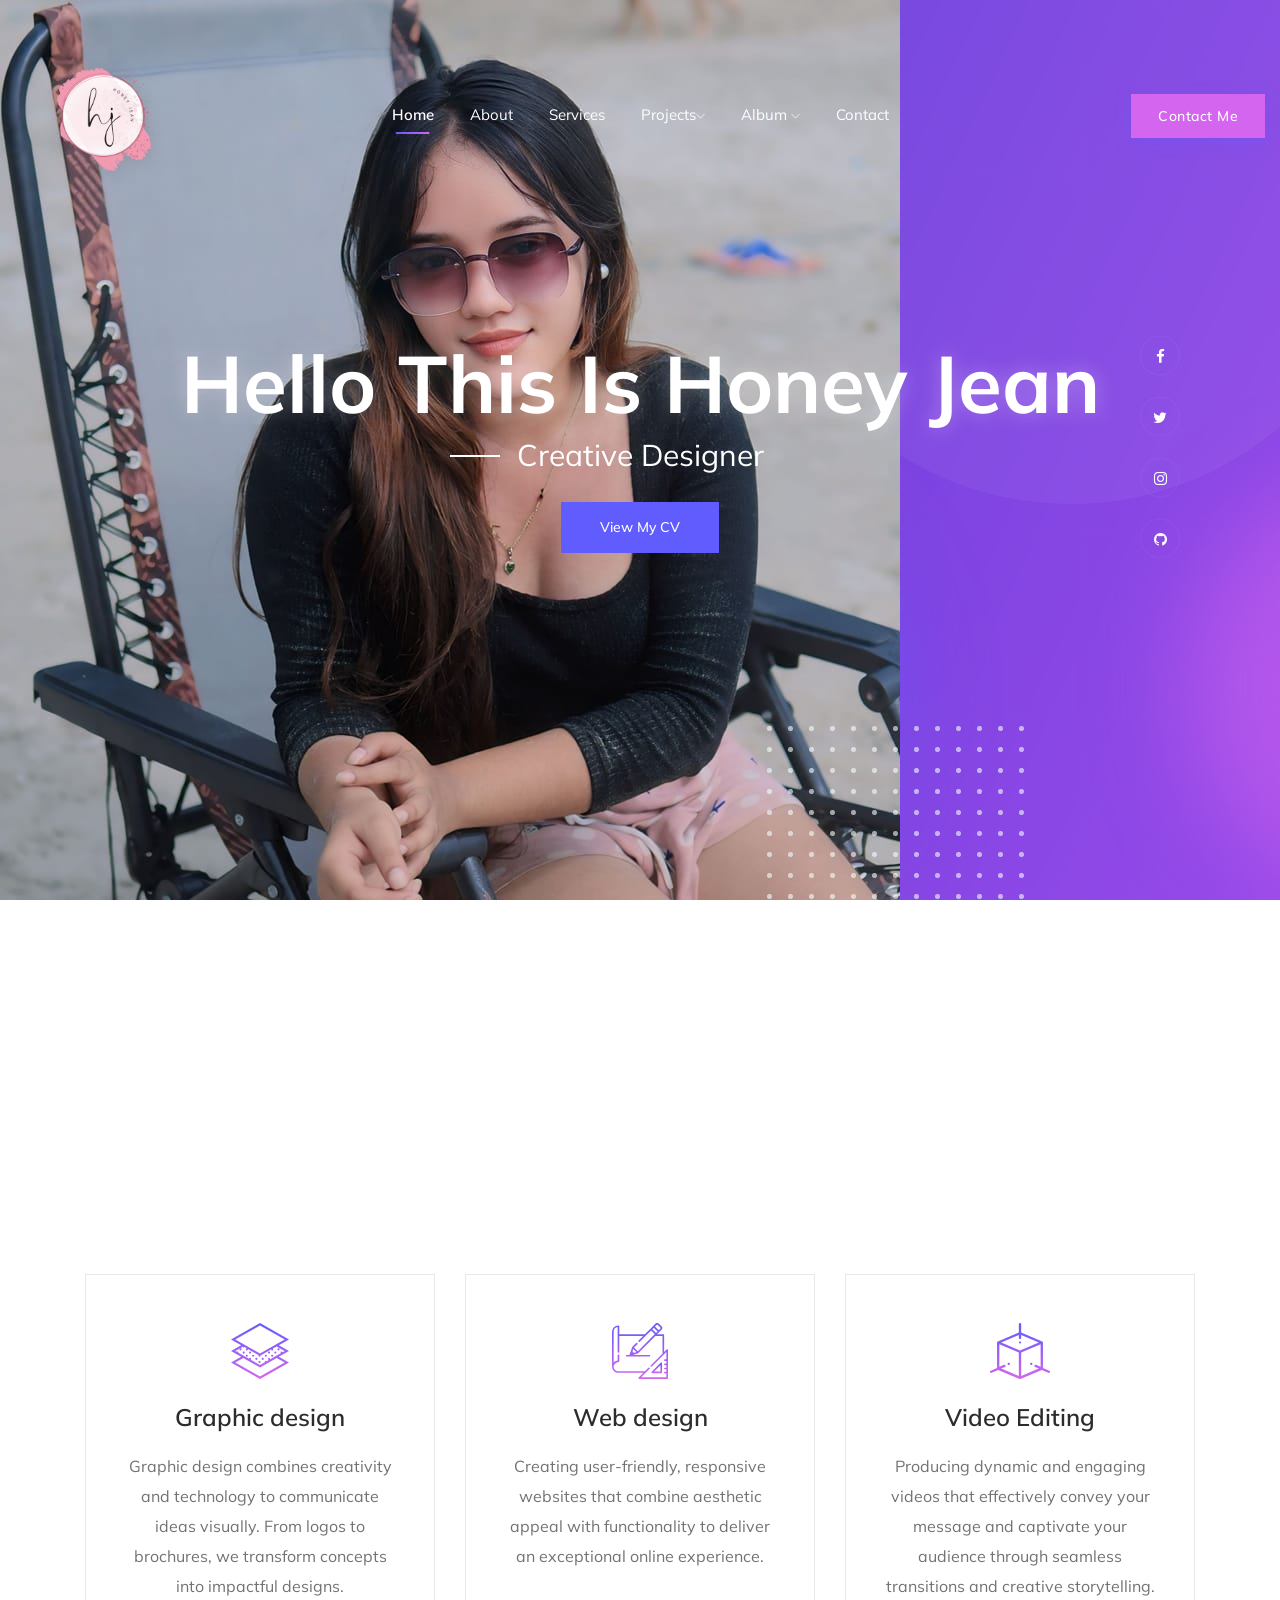
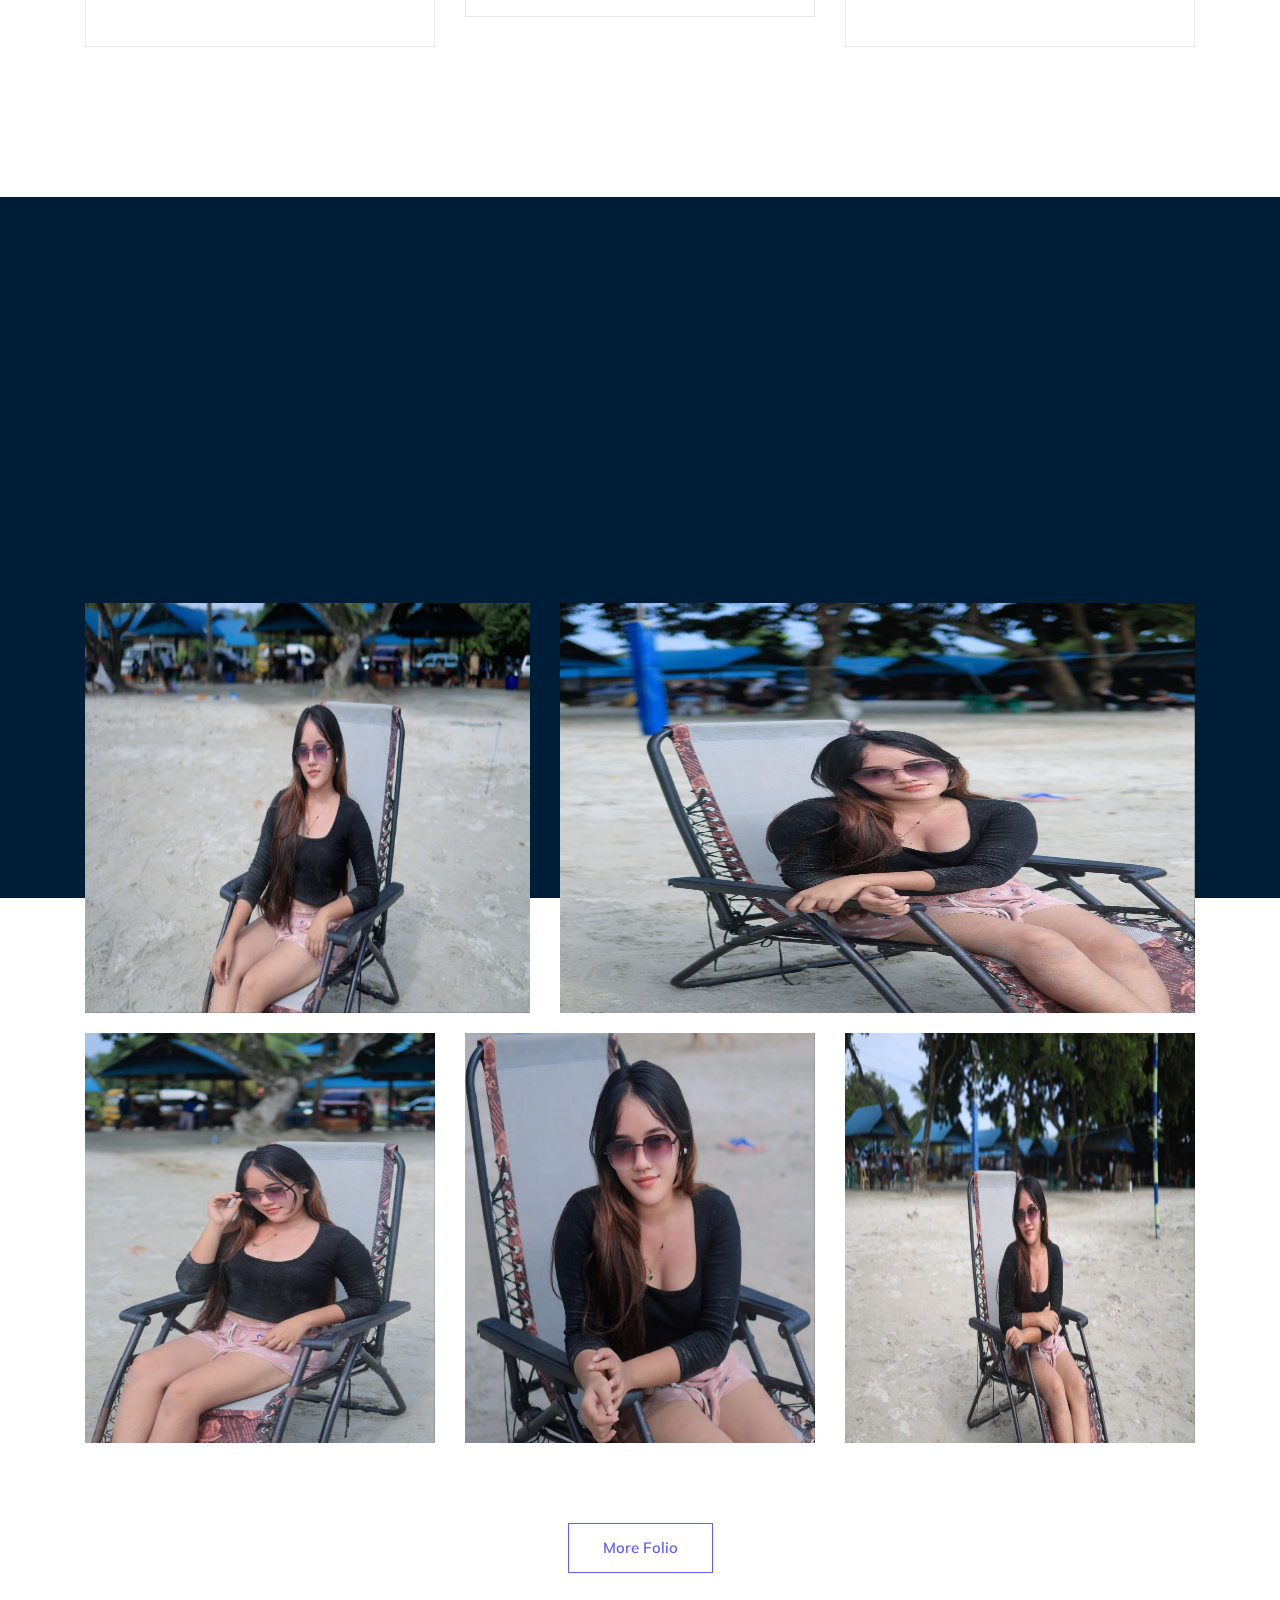
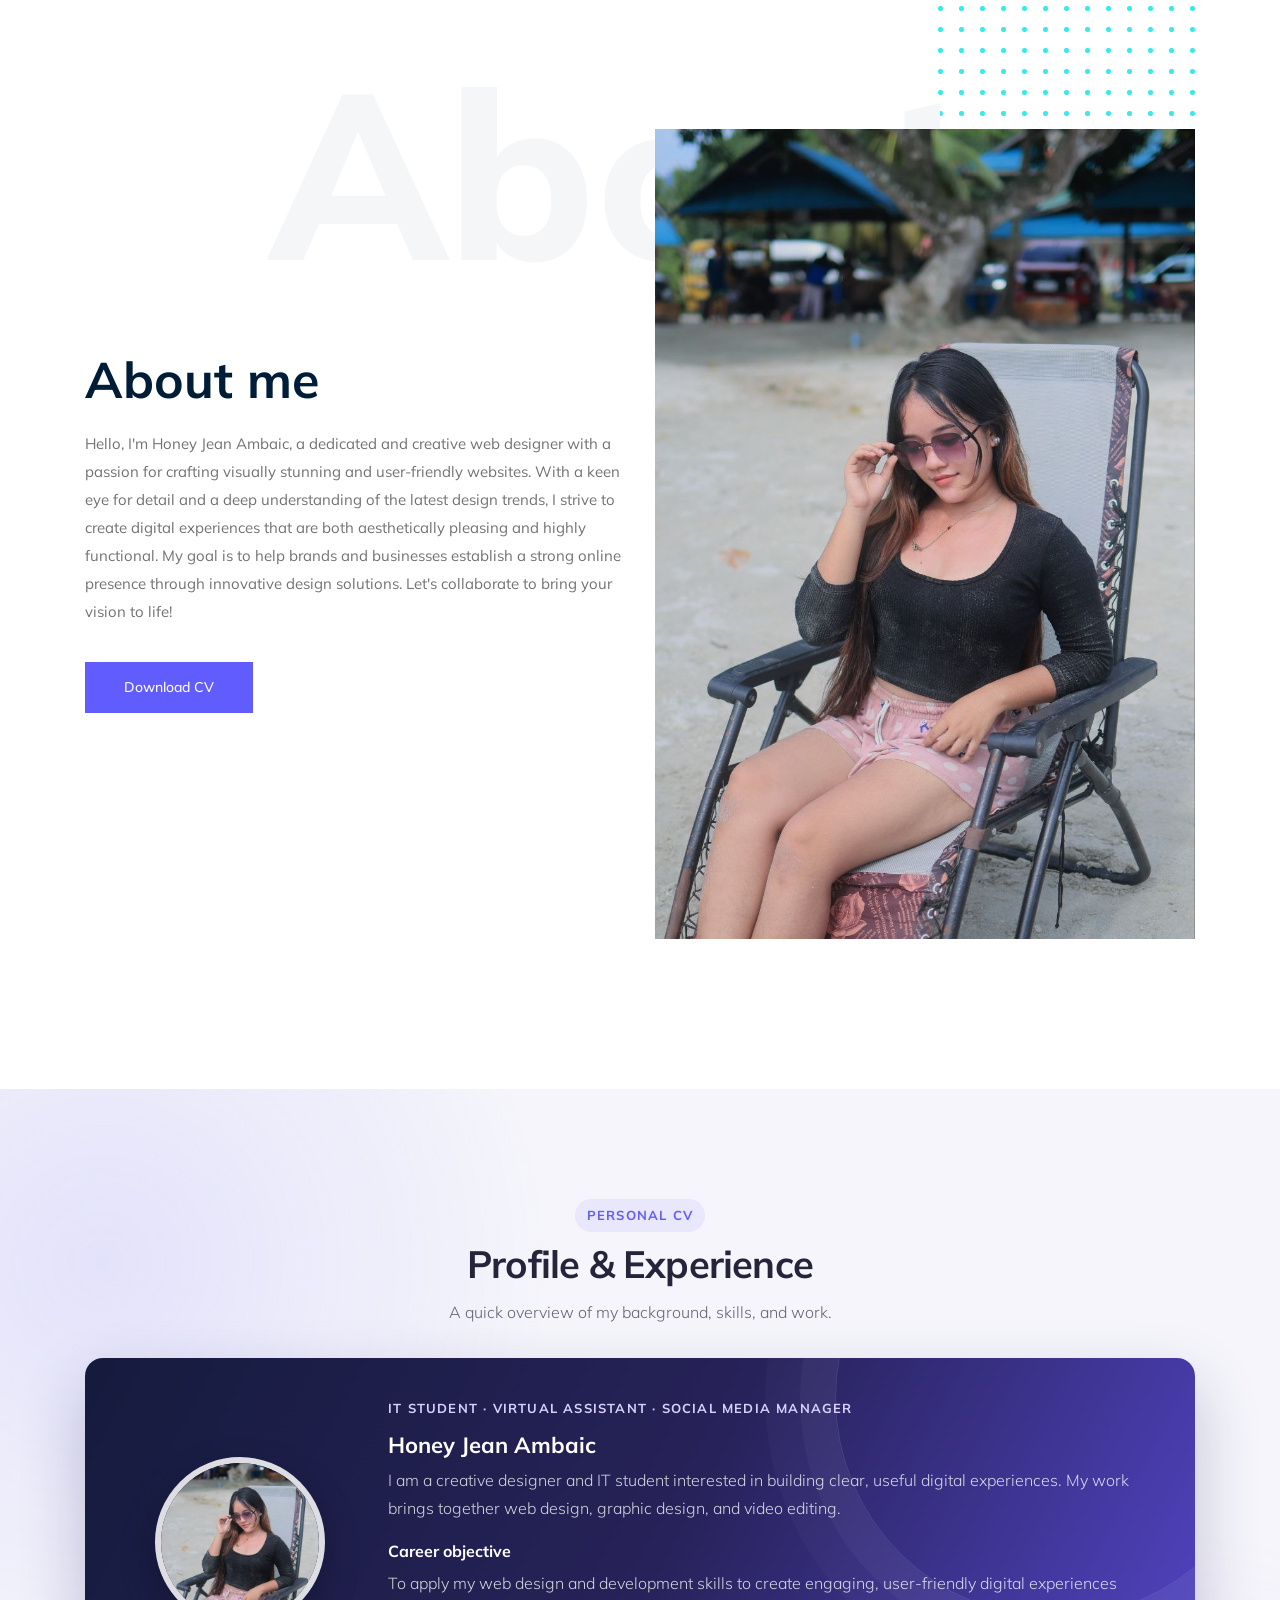
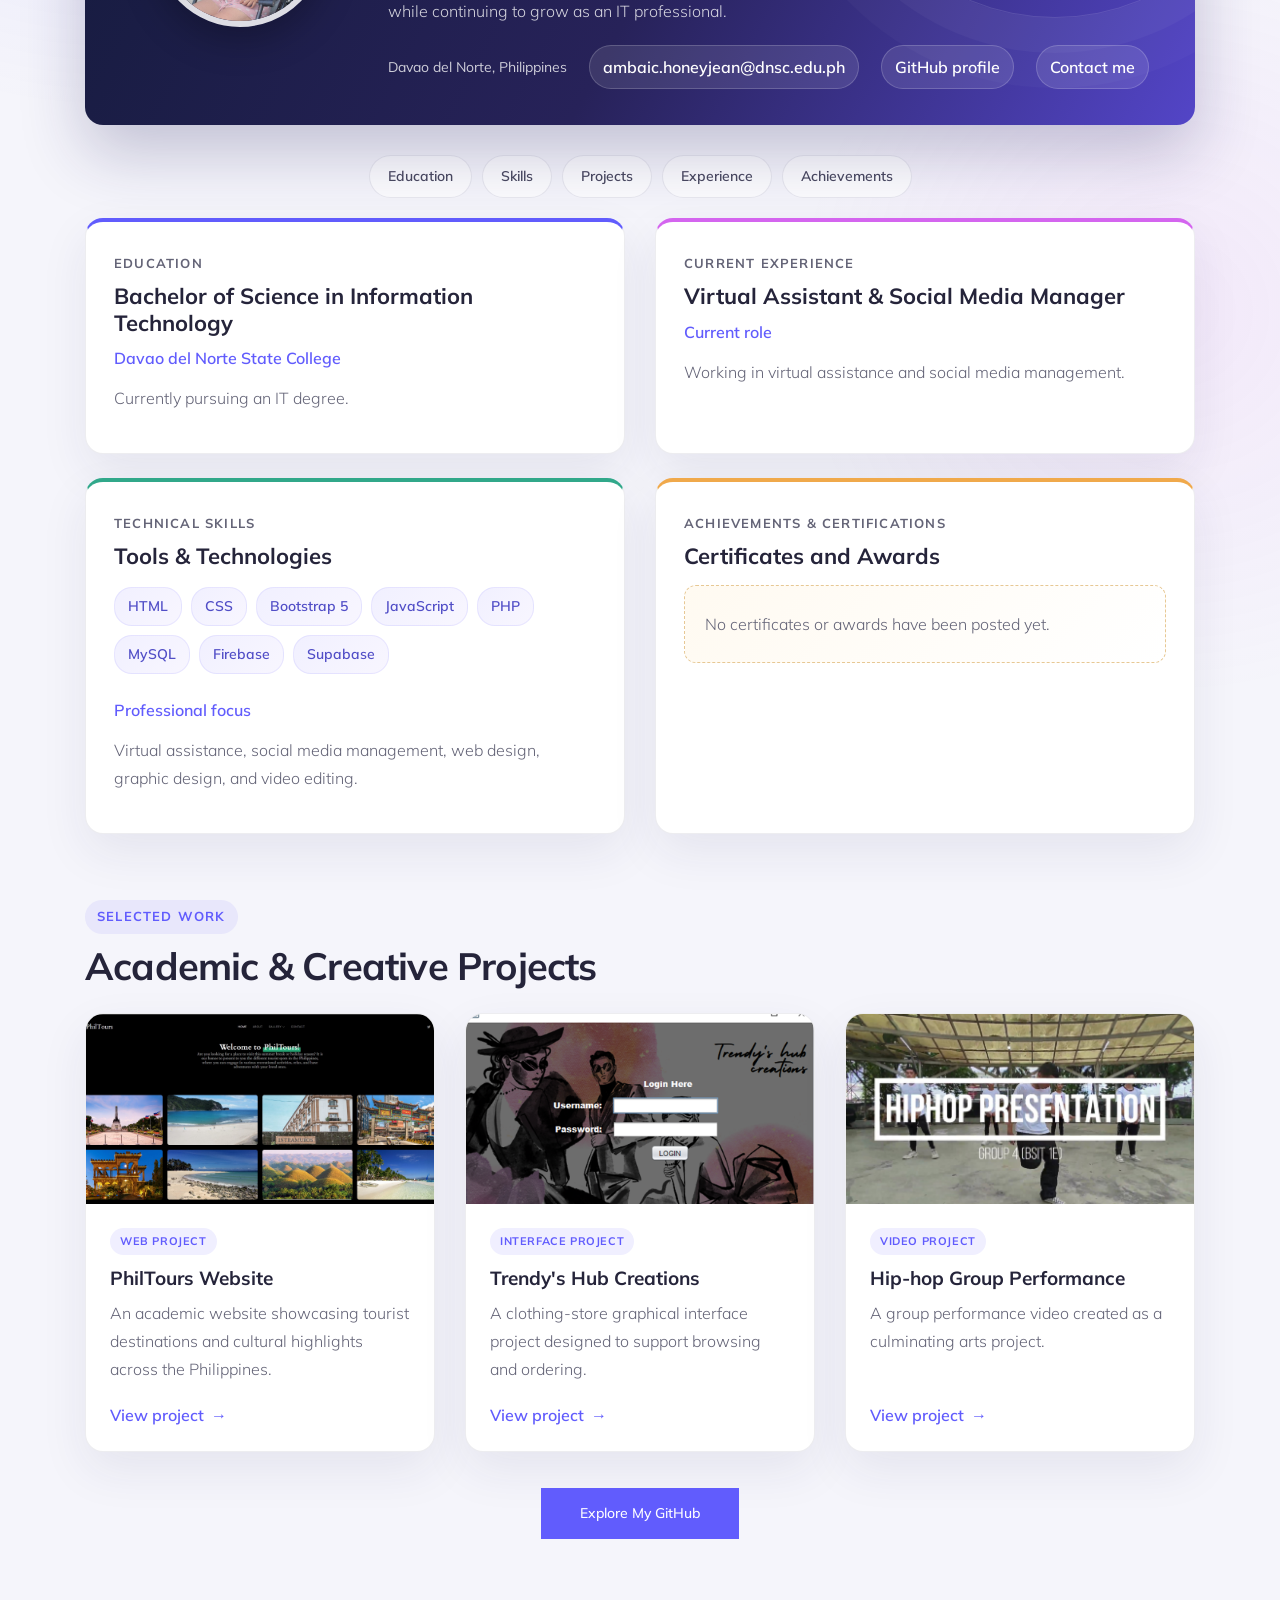
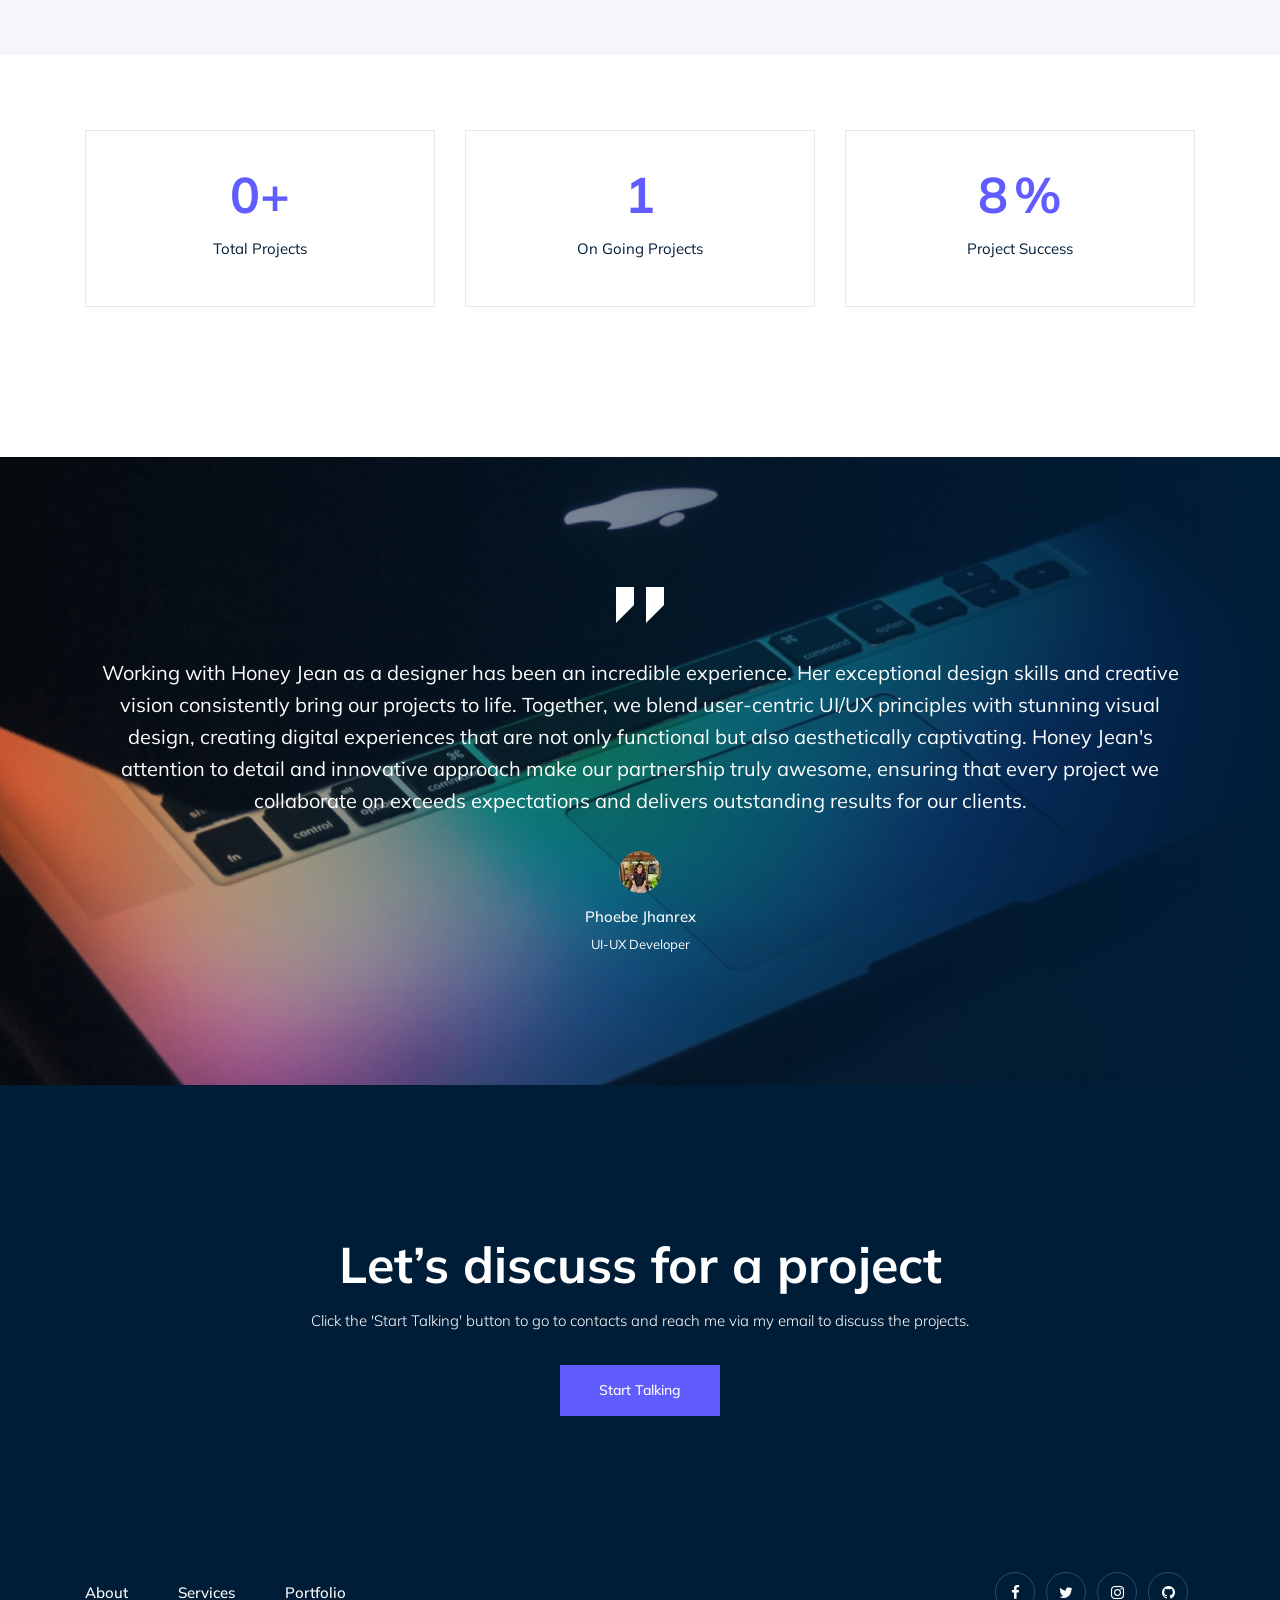
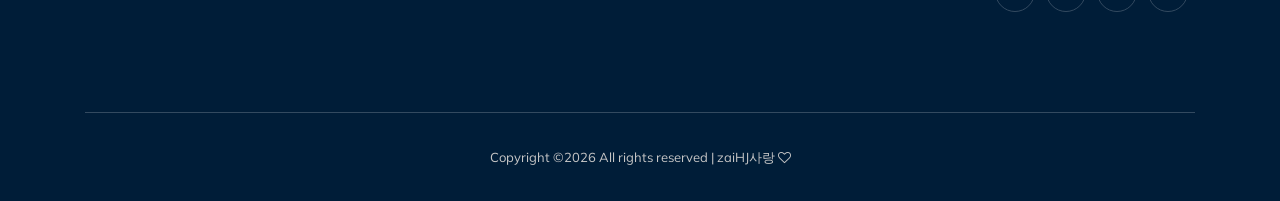
==== index.html @ 73ec4120 "Initial portfolio site" ====
<!doctype html>
<html class="no-js" lang="zxx">

<head>
    <meta charset="utf-8">
    <meta http-equiv="x-ua-compatible" content="ie=edge">
    <title>HJ PORTFOLIO</title>
    <meta name="description" content="">
    <meta name="viewport" content="width=device-width, initial-scale=1">

    <!-- <link rel="manifest" href="site.webmanifest"> -->
    <!-- Place favicon.ico in the root directory -->

    <!-- CSS here -->
    <link rel="stylesheet" href="css/bootstrap.min.css">
    <link rel="stylesheet" href="css/owl.carousel.min.css">
    <link rel="stylesheet" href="css/magnific-popup.css">
    <link rel="stylesheet" href="css/font-awesome.min.css">
    <link rel="stylesheet" href="css/themify-icons.css">
    <link rel="stylesheet" href="css/nice-select.css">
    <link rel="stylesheet" href="css/flaticon.css">
    <link rel="stylesheet" href="css/gijgo.css">
    <link rel="stylesheet" href="css/animate.min.css">
    <link rel="stylesheet" href="css/slick.css">
    <link rel="stylesheet" href="css/slicknav.css">
    <link rel="stylesheet" href="css/style.css">
    <link rel="stylesheet" href="css/custom-fixes.css">
    <link rel="stylesheet" href="css/header-enhancements.css">
    <link rel="stylesheet" href="css/homepage-animations.css">
    <link rel="stylesheet" href="css/hero-animations.css">
    <link rel="stylesheet" href="css/cv-sections.css">
    <!-- <link rel="stylesheet" href="css/responsive.css"> -->
</head>

<body>
    <!--[if lte IE 9]>
            <p class="browserupgrade">You are using an <strong>outdated</strong> browser. Please <a href="https://browsehappy.com/">upgrade your browser</a> to improve your experience and security.</p>
        <![endif]-->

    <!-- header-start -->
    <header>
        <div class="header-area ">
            <div id="sticky-header" class="main-header-area">
                <div class="container-fluid">
                    <div class="row align-items-center">
                        <div class="col-xl-3 col-lg-2">
                            <div class="logo">
                                <a href="index.html">
                                    <img src="img/hjlogonobg.png" alt="" class="adjusted-logo">
                                </a>
                            </div>
                        </div>
                        <div class="col-xl-6 col-lg-7">
                            <div class="main-menu  d-none d-lg-block">
                                <nav>
                                    <ul id="navigation">
                                        <li><a class="active" href="index.html">home</a></li>
                                        <li><a href="about.html">About</a></li>
                                        <li><a href="services.html">Services</a></li>
                                        <li><a href="#">Projects<i class="ti-angle-down"></i></a>
                                            <ul class="submenu">
                                                <li><a href="projects.html">My Projects</a></li>
                                            </ul>
                                        </li>
                                        <li><a href="#">Album <i class="ti-angle-down"></i></a>
                                            <ul class="submenu">
                                                 <li><a href="album.html">My Album</a></li>
                                            </ul>
                                        </li>
                                        <li><a href="contact.html">Contact</a></li>
                                    </ul>
                                </nav>
                            </div>
                        </div>
                        <div class="col-xl-3 col-lg-3 d-none d-lg-block">
                            <div class="Appointment">
                                <div class="book_btn d-none d-lg-block">
                                    <a  href="#">Contact Me</a>
                                </div>
                            </div>
                        </div>
                        <div class="col-12">
                            <div class="mobile_menu d-block d-lg-none"></div>
                        </div>
                    </div>

                </div>
            </div>
        </div>
    </header>
    <!-- header-end -->

    <!-- slider_area_start -->
    <div class="slider_area">
        <div class="single_slider  d-flex align-items-center slider_bg_1">
            <div class="shap_pattern d-none d-lg-block">
                <img src="img/about/grid.png" alt="">
            </div>
            <div class="social_links">
                <ul>
                    <li><a href="https://www.facebook.com/ambaichoneyjean.balo" target="_blank"> <i class="fa fa-facebook"></i> </a></li>
                    <li><a href="https://www.x.com/hj_jeee" target="_blank"> <i class="fa fa-twitter"></i> </a></li>
                    <li><a href="https://www.instagram.com/hanixsyyy" target="_blank"> <i class="fa fa-instagram"></i> </a></li>
                    <li><a href="https://github.com/HoneyJean69" target="_blank"> <i class="fa fa-github"></i> </a></li>

                </ul>
            </div>
            <div class="container">
                <div class="row align-items-center">
                    <div class="col-xl-12">
                        <div class="slider_text text-center">
                            <h3>
                                Hello This is Honey Jean
                            </h3>
                            <span>Creative Designer</span>
                            <div>
                                <a class="boxed-btn3 cv-hero-link" href="#cv">View my CV</a>
                            </div>
                        </div>
                    </div>
                </div>
            </div>
        </div>
    </div>
    <!-- slider_area_end -->

    <!-- service_area  -->
    <div class="service_area">
        <div class="container">
            <div class="row">
                <div class="col-xl-12">
                    <div class="section_title text-center mb-65">
                        <span>Service Provided</span>
                        <h3>Build brands campaigns  <br>
                                & digital projects</h3>
                    </div>
                </div>
            </div>
            <div class="row">
                <div class="col-xl-4 col-md-4">
                    <div class="single_service text-center">
                        <div class="icon">
                            <img src="img/svg_icon/1.svg" alt="">
                        </div>
                        <h3>Graphic design</h3>
                        <p>Graphic design combines creativity and technology to communicate ideas visually. From logos to brochures, we transform concepts into impactful designs.</p>
                    </div>
                </div>
                <div class="col-xl-4 col-md-4">
                    <div class="single_service text-center">
                        <div class="icon">
                            <img src="img/svg_icon/2.svg" alt="">
                        </div>
                        <h3>Web design</h3>
                        <p>Creating user-friendly, responsive websites that combine aesthetic appeal with functionality to deliver an exceptional online experience.</p>
                    </div>
                </div>
                <div class="col-xl-4 col-md-4">
                    <div class="single_service text-center">
                        <div class="icon">
                            <img src="img/svg_icon/3.svg" alt="">
                        </div>
                        <h3>Video Editing</h3>
                        <p>Producing dynamic and engaging videos that effectively convey your message and captivate your audience through seamless transitions and creative storytelling.</p>
                    </div>
                </div>
            </div>
        </div>
    </div>
    <!--/ service_area  -->

    <!-- portfolio_area -->
    <div class="portfolio_area portfolio_bg_1">
        <div class="container">
            <div class="row">
                <div class="col-xl-12">
                    <div class="section_title white_text text-center">
                        <span>ALBUM</span>
                        <h3>ME MYSELF <br>
                               AND I</h3>
                    </div>
                </div>
            </div>
        </div>
    </div>
    <!--/ portfolio_area -->

    <!-- portfolio_image_area  -->
    <div class="portfolio_image_area">
        <div class="container">
            <div class="row">
                <div class="col-xl-5 col-md-5">
                    <div class="single_Portfolio">
                        <div class="portfolio_thumb">
                            <img src="img/portfolio/honey1.jpg" alt="">
                        </div>
                        <a href="img/portfolio/honey1.jpg" class="popup popup-image"></a>
                        <div class="portfolio_hover">
                            <div class="title">
                                    <h3>click to see photo</h3>
                            </div>
                        </div>
                    </div>
                </div>
                <div class="col-xl-7 col-md-7">
                    <div class="single_Portfolio">
                        <div class="portfolio_thumb">
                            <img src="img/portfolio/honey2.jpg" alt="">
                        </div>
                        <a href="img/portfolio/honey2.jpg" class="popup popup-image"></a>
                        <div class="portfolio_hover">
                            <div class="title">
                                    <h3>click to see photo</h3>
                            </div>
                        </div>
                    </div>
                </div>
                <div class="col-xl-4 col-md-6 col-lg-4">
                    <div class="single_Portfolio">
                        <div class="portfolio_thumb">
                            <img src="img/portfolio/honey3.jpg" alt="">
                        </div>
                        <a href="img/portfolio/honey3.jpg" class="popup popup-image"></a>
                        <div class="portfolio_hover">
                            <div class="title">
                                    <h3>click to see photo</h3>
                            </div>
                        </div>
                    </div>
                </div>
                <div class="col-xl-4 col-md-6 col-lg-4">
                    <div class="single_Portfolio">
                        <div class="portfolio_thumb">
                            <img src="img/portfolio/honey4.jpg" alt="">
                        </div>
                        <a href="img/portfolio/honey4.jpg" class="popup popup-image"></a>
                        <div class="portfolio_hover">
                            <div class="title">
                                    <h3>click to see photo</h3>
                            </div>
                        </div>
                    </div>
                </div>
                <div class="col-xl-4 col-md-12 col-lg-4">
                    <div class="single_Portfolio">
                        <div class="portfolio_thumb">
                            <img src="img/portfolio/honey5.jpg" alt="">
                        </div>
                        <a href="img/portfolio/honey5.jpg" class="popup popup-image"></a>
                        <div class="portfolio_hover">
                            <div class="title">
                                    <h3>click to see photo</h3>
                            </div>
                        </div>
                    </div>
                </div>
            </div>
            <div class="row">
                <div class="col-xl-12">
                    <div class="more_portfolio text-center">
                        <a class="line_btn" href="#">More Folio</a>
                    </div>
                </div>
            </div>
        </div>
    </div>
    <!--/ portfolio_image_area  -->

    <!-- about_me  -->
    <div class="about_me">
        <div class="about_large_title d-none d-lg-block">
                About
        </div>
        <div class="container">
            <div class="row align-items-center">
                <div class="col-xl-6 col-md-6">
                    <div class="about_e_details">
                        <h3>About me</h3>
                        <p>Hello, I'm Honey Jean Ambaic, a dedicated and creative web designer with a passion for crafting visually stunning and user-friendly websites. With a keen eye for detail and a deep understanding of the latest design trends, I strive to create digital experiences that are both aesthetically pleasing and highly functional. My goal is to help brands and businesses establish a strong online presence through innovative design solutions. Let's collaborate to bring your vision to life!</p>
                        <div class="download_cv">
                            <a class="boxed-btn3" href="img/honeyresume.pdf" target="_blank">Download CV</a>
                        </div>
                    </div>
                </div>
                <div class="col-xl-6 col-md-6">
                    <div class="about_img">
                        <div class="color_pattern d-none d-lg-block">
                            <img src="img/about/color_grid.png" alt="">
                        </div>
                        <div class="my_Pic">
                                <img src="img/about/aboutme.jpg" alt="">
                        </div>
                    </div>
                </div>
            </div>
        </div>
    </div>
    <!--/ about_me  -->

    <section class="cv-resume-section" id="cv">
        <div class="container">
            <header class="cv-heading text-center">
                <span>PERSONAL CV</span>
                <h2>Profile &amp; Experience</h2>
                <p>A quick overview of my background, skills, and work.</p>
            </header>

            <div class="cv-profile-card">
                <div class="row align-items-center">
                    <div class="col-lg-3 text-center">
                        <img class="cv-profile-photo" src="img/about/aboutme.jpg" alt="Portrait of Honey Jean Ambaic">
                    </div>
                    <div class="col-lg-9">
                        <p class="cv-eyebrow">IT Student · Virtual Assistant · Social Media Manager</p>
                        <h3>Honey Jean Ambaic</h3>
                        <p class="cv-profile-intro">I am a creative designer and IT student interested in building clear, useful digital experiences. My work brings together web design, graphic design, and video editing.</p>
                        <h4>Career objective</h4>
                        <p class="cv-profile-intro">To apply my web design and development skills to create engaging, user-friendly digital experiences while continuing to grow as an IT professional.</p>
                        <div class="cv-contact-links">
                            <span>Davao del Norte, Philippines</span>
                            <a href="mailto:ambaic.honeyjean@dnsc.edu.ph">ambaic.honeyjean@dnsc.edu.ph</a>
                            <a href="https://github.com/HoneyJean69" target="_blank" rel="noopener noreferrer">GitHub profile</a>
                            <a href="contact.html">Contact me</a>
                        </div>
                    </div>
                </div>
            </div>

            <nav class="cv-section-nav" aria-label="CV sections">
                <a href="#cv-education">Education</a>
                <a href="#cv-skills">Skills</a>
                <a href="#cv-projects">Projects</a>
                <a href="#cv-experience">Experience</a>
                <a href="#cv-achievements">Achievements</a>
            </nav>

            <div class="row cv-content-grid">
                <div class="col-lg-6" id="cv-education">
                    <section class="cv-card cv-card-education">
                        <p class="cv-eyebrow">Education</p>
                        <h3>Bachelor of Science in Information Technology</h3>
                        <p class="cv-card-subtitle">Davao del Norte State College</p>
                        <p>Currently pursuing an IT degree.</p>
                    </section>
                </div>
                <div class="col-lg-6" id="cv-experience">
                    <section class="cv-card cv-card-experience">
                        <p class="cv-eyebrow">Current experience</p>
                        <h3>Virtual Assistant &amp; Social Media Manager</h3>
                        <p class="cv-card-subtitle">Current role</p>
                        <p>Working in virtual assistance and social media management.</p>
                    </section>
                </div>
                <div class="col-lg-6" id="cv-skills">
                    <section class="cv-card cv-card-skills">
                        <p class="cv-eyebrow">Technical skills</p>
                        <h3>Tools &amp; Technologies</h3>
                        <ul class="cv-skill-list">
                            <li>HTML</li>
                            <li>CSS</li>
                            <li>Bootstrap 5</li>
                            <li>JavaScript</li>
                            <li>PHP</li>
                            <li>MySQL</li>
                            <li>Firebase</li>
                            <li>Supabase</li>
                        </ul>
                        <p class="cv-card-subtitle">Professional focus</p>
                        <p>Virtual assistance, social media management, web design, graphic design, and video editing.</p>
                    </section>
                </div>
                <div class="col-lg-6" id="cv-achievements">
                    <section class="cv-card cv-card-achievements">
                        <p class="cv-eyebrow">Achievements &amp; certifications</p>
                        <h3>Certificates and Awards</h3>
                        <p class="cv-empty-state">No certificates or awards have been posted yet.</p>
                    </section>
                </div>
            </div>

            <section class="cv-projects-block" id="cv-projects">
                <div class="cv-heading">
                    <span>Selected work</span>
                    <h2>Academic &amp; Creative Projects</h2>
                </div>
                <div class="row">
                    <div class="col-lg-4 col-md-6">
                        <article class="cv-project-card">
                            <img class="cv-project-image" src="img/blog/pt.jpg" alt="PhilTours website project preview">
                            <div class="cv-project-content">
                                <span class="cv-project-type">Web project</span>
                                <h3>PhilTours Website</h3>
                                <p>An academic website showcasing tourist destinations and cultural highlights across the Philippines.</p>
                                <a href="philtours.html">View project <span aria-hidden="true">&rarr;</span></a>
                            </div>
                        </article>
                    </div>
                    <div class="col-lg-4 col-md-6">
                        <article class="cv-project-card">
                            <img class="cv-project-image" src="img/blog/thc.png" alt="Trendy's Hub Creations project preview">
                            <div class="cv-project-content">
                                <span class="cv-project-type">Interface project</span>
                                <h3>Trendy's Hub Creations</h3>
                                <p>A clothing-store graphical interface project designed to support browsing and ordering.</p>
                                <a href="gui.html">View project <span aria-hidden="true">&rarr;</span></a>
                            </div>
                        </article>
                    </div>
                    <div class="col-lg-4 col-md-6">
                        <article class="cv-project-card">
                            <img class="cv-project-image" src="img/blog/hiphop.jpg" alt="Hip-hop group performance project preview">
                            <div class="cv-project-content">
                                <span class="cv-project-type">Video project</span>
                                <h3>Hip-hop Group Performance</h3>
                                <p>A group performance video created as a culminating arts project.</p>
                                <a href="hiphop.html">View project <span aria-hidden="true">&rarr;</span></a>
                            </div>
                        </article>
                    </div>
                </div>
                <div class="cv-github-link">
                    <a class="boxed-btn3" href="https://github.com/HoneyJean69" target="_blank" rel="noopener noreferrer">Explore my GitHub</a>
                </div>
            </section>
        </div>
    </section>

    <div class="counter_area">
        <div class="container">
            <div class="row">
                <div class="col-xl-4 col-md-4">
                    <div class="single_counter text-center">
                        <h3>
                            <span class="counter" >2 </span><span>+</span>
                        </h3>
                        <p>Total Projects</p>
                    </div>
                </div>
                <div class="col-xl-4 col-md-4">
                    <div class="single_counter text-center">
                        <h3>
                            <span class="counter">17 </span>
                        </h3>
                        <p>On Going Projects</p>
                    </div>
                </div>
                <div class="col-xl-4 col-md-4">
                    <div class="single_counter text-center">
                        <h3>
                            <span class="counter" >95 </span> <span>%</span>
                        </h3>
                        <p>Project Success</p>
                    </div>
                </div>
            </div>
        </div>
    </div>
  
    <div class="testimonial_area ">
            <div class="container">
                <div class="row">
                    <div class="col-xl-12">
                        <div class="testmonial_active owl-carousel">
                            <div class="single_carousel">
                                    <div class="single_testmonial text-center">
                                            <div class="quote">
                                                <img src="img/testmonial/quote.svg" alt="">
                                            </div>
                                            <p>Working with Honey Jean as a designer has been an incredible experience. Her exceptional design skills and creative vision consistently bring our projects to life. Together, we blend user-centric UI/UX principles with stunning visual design, creating digital experiences that are not only functional but also aesthetically captivating. Honey Jean's attention to detail and innovative approach make our partnership truly awesome, ensuring that every project we collaborate on exceeds expectations and delivers outstanding results for our clients.</p>
                                            <div class="testmonial_author">
                                                <div class="thumb">
                                                        <img src="img/testmonial/phoebejhanrex.jpg" alt="">
                                                </div>
                                                <h3>Phoebe Jhanrex</h3>
                                                <span>UI-UX Developer</span>
                                            </div>
                                        </div>                           
                                      </div>
                                      <div class="single_carousel">
                                        <div class="single_testmonial text-center">
                                                <div class="quote">
                                                    <img src="img/testmonial/quote.svg" alt="">
                                                </div>
                                                <p>Working with Honey Jean as a designer has been an incredible experience. Her exceptional design skills and creative vision consistently bring our projects to life. Together, we blend user-centric UI/UX principles with stunning visual design, creating digital experiences that are not only functional but also aesthetically captivating. Honey Jean's attention to detail and innovative approach make our partnership truly awesome, ensuring that every project we collaborate on exceeds expectations and delivers outstanding results for our clients.</p>
                                                <div class="testmonial_author">
                                                    <div class="thumb">
                                                            <img src="img/testmonial/phoebejhanrex.jpg" alt="">
                                                    </div>
                                                    <h3>Phoebe Jhanrex</h3>
                                                    <span>UI-UX Developer</span>
                                                </div>
                                            </div>                           
                                          </div>
                                          <div class="single_carousel">
                                            <div class="single_testmonial text-center">
                                                    <div class="quote">
                                                        <img src="img/testmonial/quote.svg" alt="">
                                                    </div>
                                                    <p>Working with Honey Jean as a designer has been an incredible experience. Her exceptional design skills and creative vision consistently bring our projects to life. Together, we blend user-centric UI/UX principles with stunning visual design, creating digital experiences that are not only functional but also aesthetically captivating. Honey Jean's attention to detail and innovative approach make our partnership truly awesome, ensuring that every project we collaborate on exceeds expectations and delivers outstanding results for our clients.</p>
                                                    <div class="testmonial_author">
                                                        <div class="thumb">
                                                                <img src="img/testmonial/phoebejhanrex.jpg" alt="">
                                                        </div>
                                                        <h3>Phoebe Jhanrex</h3>
                                                        <span>UI-UX Developer</span>
                                                    </div>
                                                </div>                           
                                              </div>
                            </div>
                        </div>
                    </div>
                </div>
            </div>
        </div>
        <!-- /testimonial_area  -->
    
    <div class="discuss_projects">
        <div class="container">
            <div class="row">
                <div class="col-xl-12">
                    <div class="project_text text-center">
                        <h3>Let’s discuss for a project</h3>
                        <p>Click the 'Start Talking' button to go to contacts and reach me via my email to discuss the projects.</p>
                        <a class="boxed-btn3" href="contact.html">Start Talking</a>
                    </div>
                </div>
            </div>
        </div>
    </div>

    <!-- footer start -->
    <footer class="footer">
        <div class="footer_top">
            <div class="container">
                <div class="row align-items-center">
                    <div class="col-xl-6 col-md-6">
                        <div class="menu_links">
                            <ul>
                                <li><a href="#">About</a></li>
                                <li><a href="#">Services</a></li>
                                <li><a href="#">Portfolio</a></li>
                            </ul>
                        </div>
                    </div>
                    <div class="col-xl-6 col-md-6">
                        <div class="socail_links">
                            <ul>
                                <li><a href="https://www.facebook.com/ambaichoneyjean.balo" target="_blank"> <i class="fa fa-facebook"></i> </a></li>
                                <li><a href="https://www.x.com/hj_jeee" target="_blank"> <i class="fa fa-twitter"></i> </a></li>
                                <li><a href="https://www.instagram.com/hanixsyyy" target="_blank"> <i class="fa fa-instagram"></i> </a></li>
                                <li><a href="https://github.com/HoneyJean69" target="_blank"> <i class="fa fa-github"></i> </a></li>
                            </ul>
                        </div>
                    </div>
                </div>
            </div>
        </div>
        <div class="copy-right_text">
            <div class="container">
                <div class="footer_border"></div>
                <div class="row">
                    <div class="col-xl-12">
                        <p class="copy_right text-center">
                           
                            Copyright &copy;<script>document.write(new Date().getFullYear());</script> All rights reserved | zaiHJ사랑 <i class="fa fa-heart-o" aria-hidden="true"></i>

                        </p>
                    </div>
                </div>
            </div>
        </div>
    </footer>
    <!--/ footer end  -->

    <!-- JS here -->
    <script src="js/vendor/modernizr-3.5.0.min.js"></script>
    <script src="js/vendor/jquery-1.12.4.min.js"></script>
    <script src="js/popper.min.js"></script>
    <script src="js/bootstrap.min.js"></script>
    <script src="js/owl.carousel.min.js"></script>
    <script src="js/isotope.pkgd.min.js"></script>
    <script src="js/ajax-form.js"></script>
    <script src="js/waypoints.min.js"></script>
    <script src="js/jquery.counterup.min.js"></script>
    <script src="js/imagesloaded.pkgd.min.js"></script>
    <script src="js/scrollIt.js"></script>
    <script src="js/jquery.scrollUp.min.js"></script>
    <script src="js/wow.min.js"></script>
    <script src="js/nice-select.min.js"></script>
    <script src="js/jquery.slicknav.min.js"></script>
    <script src="js/jquery.magnific-popup.min.js"></script>
    <script src="js/plugins.js"></script>
    <script src="js/gijgo.min.js"></script>

    <!--contact js-->
    <script src="js/contact.js"></script>
    <script src="js/jquery.ajaxchimp.min.js"></script>
    <script src="js/jquery.form.js"></script>
    <script src="js/jquery.validate.min.js"></script>
    <script src="js/mail-script.js"></script>

    <script src="js/main.js"></script>
</body>

</html>
---- css/themify-icons.css ----
@font-face {
	font-family: 'themify';
	src:url('../fonts/themify.eot?-fvbane');
	src:url('../fonts/themify.eot?#iefix-fvbane') format('embedded-opentype'),
		url('../fonts/themify.woff?-fvbane') format('woff'),
		url('../fonts/themify.ttf?-fvbane') format('truetype'),
		url('../fonts/themify.svg?-fvbane#themify') format('svg');
	font-weight: normal;
	font-style: normal;
}

[class^="ti-"], [class*=" ti-"] {
	font-family: 'themify';
	/* speak: none; */
	font-style: normal;
	font-weight: normal;
	font-variant: normal;
	text-transform: none;
	line-height: 1;

	/* Better Font Rendering =========== */
	-webkit-font-smoothing: antialiased;
	-moz-osx-font-smoothing: grayscale;
}

.ti-wand:before {
	content: "\e600";
}
.ti-volume:before {
	content: "\e601";
}
.ti-user:before {
	content: "\e602";
}
.ti-unlock:before {
	content: "\e603";
}
.ti-unlink:before {
	content: "\e604";
}
.ti-trash:before {
	content: "\e605";
}
.ti-thought:before {
	content: "\e606";
}
.ti-target:before {
	content: "\e607";
}
.ti-tag:before {
	content: "\e608";
}
.ti-tablet:before {
	content: "\e609";
}
.ti-star:before {
	content: "\e60a";
}
.ti-spray:before {
	content: "\e60b";
}
.ti-signal:before {
	content: "\e60c";
}
.ti-shopping-cart:before {
	content: "\e60d";
}
.ti-shopping-cart-full:before {
	content: "\e60e";
}
.ti-settings:before {
	content: "\e60f";
}
.ti-search:before {
	content: "\e610";
}
.ti-zoom-in:before {
	content: "\e611";
}
.ti-zoom-out:before {
	content: "\e612";
}
.ti-cut:before {
	content: "\e613";
}
.ti-ruler:before {
	content: "\e614";
}
.ti-ruler-pencil:before {
	content: "\e615";
}
.ti-ruler-alt:before {
	content: "\e616";
}
.ti-bookmark:before {
	content: "\e617";
}
.ti-bookmark-alt:before {
	content: "\e618";
}
.ti-reload:before {
	content: "\e619";
}
.ti-plus:before {
	content: "\e61a";
}
.ti-pin:before {
	content: "\e61b";
}
.ti-pencil:before {
	content: "\e61c";
}
.ti-pencil-alt:before {
	content: "\e61d";
}
.ti-paint-roller:before {
	content: "\e61e";
}
.ti-paint-bucket:before {
	content: "\e61f";
}
.ti-na:before {
	content: "\e620";
}
.ti-mobile:before {
	content: "\e621";
}
.ti-minus:before {
	content: "\e622";
}
.ti-medall:before {
	content: "\e623";
}
.ti-medall-alt:before {
	content: "\e624";
}
.ti-marker:before {
	content: "\e625";
}
.ti-marker-alt:before {
	content: "\e626";
}
.ti-arrow-up:before {
	content: "\e627";
}
.ti-arrow-right:before {
	content: "\e628";
}
.ti-arrow-left:before {
	content: "\e629";
}
.ti-arrow-down:before {
	content: "\e62a";
}
.ti-lock:before {
	content: "\e62b";
}
.ti-location-arrow:before {
	content: "\e62c";
}
.ti-link:before {
	content: "\e62d";
}
.ti-layout:before {
	content: "\e62e";
}
.ti-layers:before {
	content: "\e62f";
}
.ti-layers-alt:before {
	content: "\e630";
}
.ti-key:before {
	content: "\e631";
}
.ti-import:before {
	content: "\e632";
}
.ti-image:before {
	content: "\e633";
}
.ti-heart:before {
	content: "\e634";
}
.ti-heart-broken:before {
	content: "\e635";
}
.ti-hand-stop:before {
	content: "\e636";
}
.ti-hand-open:before {
	content: "\e637";
}
.ti-hand-drag:before {
	content: "\e638";
}
.ti-folder:before {
	content: "\e639";
}
.ti-flag:before {
	content: "\e63a";
}
.ti-flag-alt:before {
	content: "\e63b";
}
.ti-flag-alt-2:before {
	content: "\e63c";
}
.ti-eye:before {
	content: "\e63d";
}
.ti-export:before {
	content: "\e63e";
}
.ti-exchange-vertical:before {
	content: "\e63f";
}
.ti-desktop:before {
	content: "\e640";
}
.ti-cup:before {
	content: "\e641";
}
.ti-crown:before {
	content: "\e642";
}
.ti-comments:before {
	content: "\e643";
}
.ti-comment:before {
	content: "\e644";
}
.ti-comment-alt:before {
	content: "\e645";
}
.ti-close:before {
	content: "\e646";
}
.ti-clip:before {
	content: "\e647";
}
.ti-angle-up:before {
	content: "\e648";
}
.ti-angle-right:before {
	content: "\e649";
}
.ti-angle-left:before {
	content: "\e64a";
}
.ti-angle-down:before {
	content: "\e64b";
}
.ti-check:before {
	content: "\e64c";
}
.ti-check-box:before {
	content: "\e64d";
}
.ti-camera:before {
	content: "\e64e";
}
.ti-announcement:before {
	content: "\e64f";
}
.ti-brush:before {
	content: "\e650";
}
.ti-briefcase:before {
	content: "\e651";
}
.ti-bolt:before {
	content: "\e652";
}
.ti-bolt-alt:before {
	content: "\e653";
}
.ti-blackboard:before {
	content: "\e654";
}
.ti-bag:before {
	content: "\e655";
}
.ti-move:before {
	content: "\e656";
}
.ti-arrows-vertical:before {
	content: "\e657";
}
.ti-arrows-horizontal:before {
	content: "\e658";
}
.ti-fullscreen:before {
	content: "\e659";
}
.ti-arrow-top-right:before {
	content: "\e65a";
}
.ti-arrow-top-left:before {
	content: "\e65b";
}
.ti-arrow-circle-up:before {
	content: "\e65c";
}
.ti-arrow-circle-right:before {
	content: "\e65d";
}
.ti-arrow-circle-left:before {
	content: "\e65e";
}
.ti-arrow-circle-down:before {
	content: "\e65f";
}
.ti-angle-double-up:before {
	content: "\e660";
}
.ti-angle-double-right:before {
	content: "\e661";
}
.ti-angle-double-left:before {
	content: "\e662";
}
.ti-angle-double-down:before {
	content: "\e663";
}
.ti-zip:before {
	content: "\e664";
}
.ti-world:before {
	content: "\e665";
}
.ti-wheelchair:before {
	content: "\e666";
}
.ti-view-list:before {
	content: "\e667";
}
.ti-view-list-alt:before {
	content: "\e668";
}
.ti-view-grid:before {
	content: "\e669";
}
.ti-uppercase:before {
	content: "\e66a";
}
.ti-upload:before {
	content: "\e66b";
}
.ti-underline:before {
	content: "\e66c";
}
.ti-truck:before {
	content: "\e66d";
}
.ti-timer:before {
	content: "\e66e";
}
.ti-ticket:before {
	content: "\e66f";
}
.ti-thumb-up:before {
	content: "\e670";
}
.ti-thumb-down:before {
	content: "\e671";
}
.ti-text:before {
	content: "\e672";
}
.ti-stats-up:before {
	content: "\e673";
}
.ti-stats-down:before {
	content: "\e674";
}
.ti-split-v:before {
	content: "\e675";
}
.ti-split-h:before {
	content: "\e676";
}
.ti-smallcap:before {
	content: "\e677";
}
.ti-shine:before {
	content: "\e678";
}
.ti-shift-right:before {
	content: "\e679";
}
.ti-shift-left:before {
	content: "\e67a";
}
.ti-shield:before {
	content: "\e67b";
}
.ti-notepad:before {
	content: "\e67c";
}
.ti-server:before {
	content: "\e67d";
}
.ti-quote-right:before {
	content: "\e67e";
}
.ti-quote-left:before {
	content: "\e67f";
}
.ti-pulse:before {
	content: "\e680";
}
.ti-printer:before {
	content: "\e681";
}
.ti-power-off:before {
	content: "\e682";
}
.ti-plug:before {
	content: "\e683";
}
.ti-pie-chart:before {
	content: "\e684";
}
.ti-paragraph:before {
	content: "\e685";
}
.ti-panel:before {
	content: "\e686";
}
.ti-package:before {
	content: "\e687";
}
.ti-music:before {
	content: "\e688";
}
.ti-music-alt:before {
	content: "\e689";
}
.ti-mouse:before {
	content: "\e68a";
}
.ti-mouse-alt:before {
	content: "\e68b";
}
.ti-money:before {
	content: "\e68c";
}
.ti-microphone:before {
	content: "\e68d";
}
.ti-menu:before {
	content: "\e68e";
}
.ti-menu-alt:before {
	content: "\e68f";
}
.ti-map:before {
	content: "\e690";
}
.ti-map-alt:before {
	content: "\e691";
}
.ti-loop:before {
	content: "\e692";
}
.ti-location-pin:before {
	content: "\e693";
}
.ti-list:before {
	content: "\e694";
}
.ti-light-bulb:before {
	content: "\e695";
}
.ti-Italic:before {
	content: "\e696";
}
.ti-info:before {
	content: "\e697";
}
.ti-infinite:before {
	content: "\e698";
}
.ti-id-badge:before {
	content: "\e699";
}
.ti-hummer:before {
	content: "\e69a";
}
.ti-home:before {
	content: "\e69b";
}
.ti-help:before {
	content: "\e69c";
}
.ti-headphone:before {
	content: "\e69d";
}
.ti-harddrives:before {
	content: "\e69e";
}
.ti-harddrive:before {
	content: "\e69f";
}
.ti-gift:before {
	content: "\e6a0";
}
.ti-game:before {
	content: "\e6a1";
}
.ti-filter:before {
	content: "\e6a2";
}
.ti-files:before {
	content: "\e6a3";
}
.ti-file:before {
	content: "\e6a4";
}
.ti-eraser:before {
	content: "\e6a5";
}
.ti-envelope:before {
	content: "\e6a6";
}
.ti-download:before {
	content: "\e6a7";
}
.ti-direction:before {
	content: "\e6a8";
}
.ti-direction-alt:before {
	content: "\e6a9";
}
.ti-dashboard:before {
	content: "\e6aa";
}
.ti-control-stop:before {
	content: "\e6ab";
}
.ti-control-shuffle:before {
	content: "\e6ac";
}
.ti-control-play:before {
	content: "\e6ad";
}
.ti-control-pause:before {
	content: "\e6ae";
}
.ti-control-forward:before {
	content: "\e6af";
}
.ti-control-backward:before {
	content: "\e6b0";
}
.ti-cloud:before {
	content: "\e6b1";
}
.ti-cloud-up:before {
	content: "\e6b2";
}
.ti-cloud-down:before {
	content: "\e6b3";
}
.ti-clipboard:before {
	content: "\e6b4";
}
.ti-car:before {
	content: "\e6b5";
}
.ti-calendar:before {
	content: "\e6b6";
}
.ti-book:before {
	content: "\e6b7";
}
.ti-bell:before {
	content: "\e6b8";
}
.ti-basketball:before {
	content: "\e6b9";
}
.ti-bar-chart:before {
	content: "\e6ba";
}
.ti-bar-chart-alt:before {
	content: "\e6bb";
}
.ti-back-right:before {
	content: "\e6bc";
}
.ti-back-left:before {
	content: "\e6bd";
}
.ti-arrows-corner:before {
	content: "\e6be";
}
.ti-archive:before {
	content: "\e6bf";
}
.ti-anchor:before {
	content: "\e6c0";
}
.ti-align-right:before {
	content: "\e6c1";
}
.ti-align-left:before {
	content: "\e6c2";
}
.ti-align-justify:before {
	content: "\e6c3";
}
.ti-align-center:before {
	content: "\e6c4";
}
.ti-alert:before {
	content: "\e6c5";
}
.ti-alarm-clock:before {
	content: "\e6c6";
}
.ti-agenda:before {
	content: "\e6c7";
}
.ti-write:before {
	content: "\e6c8";
}
.ti-window:before {
	content: "\e6c9";
}
.ti-widgetized:before {
	content: "\e6ca";
}
.ti-widget:before {
	content: "\e6cb";
}
.ti-widget-alt:before {
	content: "\e6cc";
}
.ti-wallet:before {
	content: "\e6cd";
}
.ti-video-clapper:before {
	content: "\e6ce";
}
.ti-video-camera:before {
	content: "\e6cf";
}
.ti-vector:before {
	content: "\e6d0";
}
.ti-themify-logo:before {
	content: "\e6d1";
}
.ti-themify-favicon:before {
	content: "\e6d2";
}
.ti-themify-favicon-alt:before {
	content: "\e6d3";
}
.ti-support:before {
	content: "\e6d4";
}
.ti-stamp:before {
	content: "\e6d5";
}
.ti-split-v-alt:before {
	content: "\e6d6";
}
.ti-slice:before {
	content: "\e6d7";
}
.ti-shortcode:before {
	content: "\e6d8";
}
.ti-shift-right-alt:before {
	content: "\e6d9";
}
.ti-shift-left-alt:before {
	content: "\e6da";
}
.ti-ruler-alt-2:before {
	content: "\e6db";
}
.ti-receipt:before {
	content: "\e6dc";
}
.ti-pin2:before {
	content: "\e6dd";
}
.ti-pin-alt:before {
	content: "\e6de";
}
.ti-pencil-alt2:before {
	content: "\e6df";
}
.ti-palette:before {
	content: "\e6e0";
}
.ti-more:before {
	content: "\e6e1";
}
.ti-more-alt:before {
	content: "\e6e2";
}
.ti-microphone-alt:before {
	content: "\e6e3";
}
.ti-magnet:before {
	content: "\e6e4";
}
.ti-line-double:before {
	content: "\e6e5";
}
.ti-line-dotted:before {
	content: "\e6e6";
}
.ti-line-dashed:before {
	content: "\e6e7";
}
.ti-layout-width-full:before {
	content: "\e6e8";
}
.ti-layout-width-default:before {
	content: "\e6e9";
}
.ti-layout-width-default-alt:before {
	content: "\e6ea";
}
.ti-layout-tab:before {
	content: "\e6eb";
}
.ti-layout-tab-window:before {
	content: "\e6ec";
}
.ti-layout-tab-v:before {
	content: "\e6ed";
}
.ti-layout-tab-min:before {
	content: "\e6ee";
}
.ti-layout-slider:before {
	content: "\e6ef";
}
.ti-layout-slider-alt:before {
	content: "\e6f0";
}
.ti-layout-sidebar-right:before {
	content: "\e6f1";
}
.ti-layout-sidebar-none:before {
	content: "\e6f2";
}
.ti-layout-sidebar-left:before {
	content: "\e6f3";
}
.ti-layout-placeholder:before {
	content: "\e6f4";
}
.ti-layout-menu:before {
	content: "\e6f5";
}
.ti-layout-menu-v:before {
	content: "\e6f6";
}
.ti-layout-menu-separated:before {
	content: "\e6f7";
}
.ti-layout-menu-full:before {
	content: "\e6f8";
}
.ti-layout-media-right-alt:before {
	content: "\e6f9";
}
.ti-layout-media-right:before {
	content: "\e6fa";
}
.ti-layout-media-overlay:before {
	content: "\e6fb";
}
.ti-layout-media-overlay-alt:before {
	content: "\e6fc";
}
.ti-layout-media-overlay-alt-2:before {
	content: "\e6fd";
}
.ti-layout-media-left-alt:before {
	content: "\e6fe";
}
.ti-layout-media-left:before {
	content: "\e6ff";
}
.ti-layout-media-center-alt:before {
	content: "\e700";
}
.ti-layout-media-center:before {
	content: "\e701";
}
.ti-layout-list-thumb:before {
	content: "\e702";
}
.ti-layout-list-thumb-alt:before {
	content: "\e703";
}
.ti-layout-list-post:before {
	content: "\e704";
}
.ti-layout-list-large-image:before {
	content: "\e705";
}
.ti-layout-line-solid:before {
	content: "\e706";
}
.ti-layout-grid4:before {
	content: "\e707";
}
.ti-layout-grid3:before {
	content: "\e708";
}
.ti-layout-grid2:before {
	content: "\e709";
}
.ti-layout-grid2-thumb:before {
	content: "\e70a";
}
.ti-layout-cta-right:before {
	content: "\e70b";
}
.ti-layout-cta-left:before {
	content: "\e70c";
}
.ti-layout-cta-center:before {
	content: "\e70d";
}
.ti-layout-cta-btn-right:before {
	content: "\e70e";
}
.ti-layout-cta-btn-left:before {
	content: "\e70f";
}
.ti-layout-column4:before {
	content: "\e710";
}
.ti-layout-column3:before {
	content: "\e711";
}
.ti-layout-column2:before {
	content: "\e712";
}
.ti-layout-accordion-separated:before {
	content: "\e713";
}
.ti-layout-accordion-merged:before {
	content: "\e714";
}
.ti-layout-accordion-list:before {
	content: "\e715";
}
.ti-ink-pen:before {
	content: "\e716";
}
.ti-info-alt:before {
	content: "\e717";
}
.ti-help-alt:before {
	content: "\e718";
}
.ti-headphone-alt:before {
	content: "\e719";
}
.ti-hand-point-up:before {
	content: "\e71a";
}
.ti-hand-point-right:before {
	content: "\e71b";
}
.ti-hand-point-left:before {
	content: "\e71c";
}
.ti-hand-point-down:before {
	content: "\e71d";
}
.ti-gallery:before {
	content: "\e71e";
}
.ti-face-smile:before {
	content: "\e71f";
}
.ti-face-sad:before {
	content: "\e720";
}
.ti-credit-card:before {
	content: "\e721";
}
.ti-control-skip-forward:before {
	content: "\e722";
}
.ti-control-skip-backward:before {
	content: "\e723";
}
.ti-control-record:before {
	content: "\e724";
}
.ti-control-eject:before {
	content: "\e725";
}
.ti-comments-smiley:before {
	content: "\e726";
}
.ti-brush-alt:before {
	content: "\e727";
}
.ti-youtube:before {
	content: "\e728";
}
.ti-vimeo:before {
	content: "\e729";
}
.ti-twitter:before {
	content: "\e72a";
}
.ti-time:before {
	content: "\e72b";
}
.ti-tumblr:before {
	content: "\e72c";
}
.ti-skype:before {
	content: "\e72d";
}
.ti-share:before {
	content: "\e72e";
}
.ti-share-alt:before {
	content: "\e72f";
}
.ti-rocket:before {
	content: "\e730";
}
.ti-pinterest:before {
	content: "\e731";
}
.ti-new-window:before {
	content: "\e732";
}
.ti-microsoft:before {
	content: "\e733";
}
.ti-list-ol:before {
	content: "\e734";
}
.ti-linkedin:before {
	content: "\e735";
}
.ti-layout-sidebar-2:before {
	content: "\e736";
}
.ti-layout-grid4-alt:before {
	content: "\e737";
}
.ti-layout-grid3-alt:before {
	content: "\e738";
}
.ti-layout-grid2-alt:before {
	content: "\e739";
}
.ti-layout-column4-alt:before {
	content: "\e73a";
}
.ti-layout-column3-alt:before {
	content: "\e73b";
}
.ti-layout-column2-alt:before {
	content: "\e73c";
}
.ti-instagram:before {
	content: "\e73d";
}
.ti-google:before {
	content: "\e73e";
}
.ti-github:before {
	content: "\e73f";
}
.ti-flickr:before {
	content: "\e740";
}
.ti-facebook:before {
	content: "\e741";
}
.ti-dropbox:before {
	content: "\e742";
}
.ti-dribbble:before {
	content: "\e743";
}
.ti-apple:before {
	content: "\e744";
}
.ti-android:before {
	content: "\e745";
}
.ti-save:before {
	content: "\e746";
}
.ti-save-alt:before {
	content: "\e747";
}
.ti-yahoo:before {
	content: "\e748";
}
.ti-wordpress:before {
	content: "\e749";
}
.ti-vimeo-alt:before {
	content: "\e74a";
}
.ti-twitter-alt:before {
	content: "\e74b";
}
.ti-tumblr-alt:before {
	content: "\e74c";
}
.ti-trello:before {
	content: "\e74d";
}
.ti-stack-overflow:before {
	content: "\e74e";
}
.ti-soundcloud:before {
	content: "\e74f";
}
.ti-sharethis:before {
	content: "\e750";
}
.ti-sharethis-alt:before {
	content: "\e751";
}
.ti-reddit:before {
	content: "\e752";
}
.ti-pinterest-alt:before {
	content: "\e753";
}
.ti-microsoft-alt:before {
	content: "\e754";
}
.ti-linux:before {
	content: "\e755";
}
.ti-jsfiddle:before {
	content: "\e756";
}
.ti-joomla:before {
	content: "\e757";
}
.ti-html5:before {
	content: "\e758";
}
.ti-flickr-alt:before {
	content: "\e759";
}
.ti-email:before {
	content: "\e75a";
}
.ti-drupal:before {
	content: "\e75b";
}
.ti-dropbox-alt:before {
	content: "\e75c";
}
.ti-css3:before {
	content: "\e75d";
}
.ti-rss:before {
	content: "\e75e";
}
.ti-rss-alt:before {
	content: "\e75f";
}
---- css/nice-select.css ----
.nice-select {
  -webkit-tap-highlight-color: transparent;
  background-color: #fff;
  border-radius: 5px;
  border: solid 1px #e8e8e8;
  box-sizing: border-box;
  clear: both;
  cursor: pointer;
  display: block;
  float: left;
  font-family: inherit;
  font-size: 14px;
  font-weight: normal;
  height: 42px;
  line-height: 40px;
  outline: none;
  padding-left: 18px;
  padding-right: 30px;
  position: relative;
  text-align: left !important;
  -webkit-transition: all 0.2s ease-in-out;
  transition: all 0.2s ease-in-out;
  -webkit-user-select: none;
     -moz-user-select: none;
      -ms-user-select: none;
          user-select: none;
  white-space: nowrap;
  width: auto; }
  .nice-select:hover {
    border-color: #dbdbdb; }
  .nice-select:active, .nice-select.open, .nice-select:focus {
    border-color: #999; }


  .nice-select.disabled {
    border-color: #ededed;
    color: #999;
    pointer-events: none; }
    .nice-select.disabled:after {
      border-color: #cccccc; }
  .nice-select.wide {
    width: 100%; }
    .nice-select.wide .list {
      left: 0 !important;
      right: 0 !important; }
  .nice-select.right {
    float: right; }
    .nice-select.right .list {
      left: auto;
      right: 0; }
  .nice-select.small {
    font-size: 12px;
    height: 36px;
    line-height: 34px; }
    .nice-select.small:after {
      height: 4px;
      width: 4px; }
    .nice-select.small .option {
      line-height: 34px;
      min-height: 34px; }
  .nice-select .list {
    background-color: #fff;
    border-radius: 5px;
    box-shadow: 0 0 0 1px rgba(68, 68, 68, 0.11);
    box-sizing: border-box;
    margin-top: 4px;
    opacity: 0;
    overflow: hidden;
    padding: 0;
    pointer-events: none;
    position: absolute;
    top: 100%;
    left: 0;
    -webkit-transform-origin: 50% 0;
        -ms-transform-origin: 50% 0;
            transform-origin: 50% 0;
    -webkit-transform: scale(0.75) translateY(-21px);
        -ms-transform: scale(0.75) translateY(-21px);
            transform: scale(0.75) translateY(-21px);
    -webkit-transition: all 0.2s cubic-bezier(0.5, 0, 0, 1.25), opacity 0.15s ease-out;
    transition: all 0.2s cubic-bezier(0.5, 0, 0, 1.25), opacity 0.15s ease-out;
    z-index: 9; }
    .nice-select .list:hover .option:not(:hover) {
      background-color: transparent !important; }
  .nice-select .option {
    cursor: pointer;
    font-weight: 400;
    line-height: 40px;
    list-style: none;
    min-height: 40px;
    outline: none;
    padding-left: 18px;
    padding-right: 29px;
    text-align: left;
    -webkit-transition: all 0.2s;
    transition: all 0.2s; }
    .nice-select .option:hover, .nice-select .option.focus, .nice-select .option.selected.focus {
      background-color: #f6f6f6; }
    .nice-select .option.selected {
      font-weight: bold; }
    .nice-select .option.disabled {
      background-color: transparent;
      color: #999;
      cursor: default; }

.no-csspointerevents .nice-select .list {
  display: none; }

.no-csspointerevents .nice-select.open .list {
  display: block; }





  /* ,,,,,,,,,,,,,,,, */


  .nice-select:after {
    content: "\e64b";
    display: block;
    height: 5px;
    margin-top: -5px;
    pointer-events: none;
    position: absolute;
    right: 30px;
    top: 8px;
    transition: all 0.15s ease-in-out;
    width: 5px;
    font-family: 'themify';
    color: #ddd; }

    .nice-select.open:after {
 }
    .nice-select.open .list {
      opacity: 1;
      pointer-events: auto;
      -webkit-transform: scale(1) translateY(0);
          -ms-transform: scale(1) translateY(0);
              transform: scale(1) translateY(0); }
---- css/flaticon.css ----
/*
  	Flaticon icon font: Flaticon
  	Creation date: 07/09/2019 08:07
  	*/

	  @font-face {
		font-family: "Flaticon";
		src: url("../fonts/Flaticon.eot");
		src: url("../fonts/Flaticon.eot");
		src: url("../fonts/Flaticon.eot?#iefix") format("embedded-opentype"),
			 url("../fonts/Flaticon.woff2") format("woff2"),
			 url("../fonts/Flaticon.woff") format("woff"),
			 url("../fonts/Flaticon.ttf") format("truetype"),
			 url("../fonts/Flaticon.svg#Flaticon") format("svg");
		font-weight: normal;
		font-style: normal;
	  }
	  
	  @media screen and (-webkit-min-device-pixel-ratio:0) {
		@font-face {
		  font-family: "Flaticon";
		  src: url("./Flaticon.svg#Flaticon") format("svg");
		}
	  }
	  
	  [class^="flaticon-"]:before, [class*=" flaticon-"]:before,
	  [class^="flaticon-"]:after, [class*=" flaticon-"]:after {   
		font-family: Flaticon;
			  font-size: 20px;
	  font-style: normal;
	  margin-left: 20px;
	  }
	  
	.flaticon-legal-paper:before {
		content: "\e001";
	}
	.flaticon-case:before {
		content: "\e002";
	}
	.flaticon-survey:before {
		content: "\e003";
	}
	.flaticon-bar-chart:before {
		content: "\e004";
	}
	.flaticon-controls:before {
		content: "\e005";
	}
	.flaticon-puzzle:before {
		content: "\e006";
	}
	.flaticon-right:before {
		content: "\e007";
	}
---- css/gijgo.css ----
.gj-button {
    background-color: #f5f5f5;
    border: 1px solid #ddd;
    color: #000;
    border-radius: 3px;
    padding: 6px 10px;
    cursor: pointer;
}

.gj-unselectable {
    -webkit-touch-callout: none;
    -webkit-user-select: none;
    -khtml-user-select: none;
    -moz-user-select: none;
    -ms-user-select: none;
    user-select: none;
}

.gj-row {
    display: -webkit-box;
    display: -ms-flexbox;
    display: flex;
    -ms-flex-wrap: wrap;
    flex-wrap: wrap;
}

.gj-margin-left-5 {
    margin-left: 5px;
}

.gj-margin-left-10 {
    margin-left: 10px;
}

.gj-width-full {
    width: 100%;
}

.gj-cursor-pointer {
    cursor: pointer;
}

.gj-text-align-center {
    text-align: center;
}

.gj-font-size-16 {
    font-size: 16px;
}

.gj-hidden {
    display: none;
}

/** Material Design */
.gj-button-md {
    background: 0 0;
    border: none;
    border-radius: 2px;
    color: rgba(0, 0, 0, 0.87);
    position: relative;
    height: 36px;
    margin: 0;
    min-width: 64px;
    padding: 0 16px;
    display: inline-block;
    font-family: "Roboto","Helvetica","Arial",sans-serif;
    font-size: 1rem;
    font-weight: 500;
    text-transform: uppercase;
    letter-spacing: 0;
    overflow: hidden;
    will-change: box-shadow;
    transition: box-shadow .2s cubic-bezier(.4,0,1,1),background-color .2s cubic-bezier(.4,0,.2,1),color .2s cubic-bezier(.4,0,.2,1);
    outline: none;
    cursor: pointer;
    text-decoration: none;
    text-align: center;
    line-height: 36px;
    vertical-align: middle;
    overflow: hidden;
    -webkit-user-select: none;
    -moz-user-select: none;
    -ms-user-select: none;
    user-select: none;
}

.gj-button-md:hover {
    background-color: rgba(158,158,158,.2);
}

.gj-button-md:disabled {
    color: rgba(0,0,0,.26);
    background: 0 0;
}

.gj-button-md .material-icons,
.gj-button-md .gj-icon {
    vertical-align: middle;
    /*font-size: 1.3rem;
    margin-right: 4px;*/
}

.gj-button-md.gj-button-md-icon {
    width: 24px;
    height: 31px;
    min-width: 24px;
    padding: 0px;
    display: table;
}

.gj-button-md.gj-button-md-icon .material-icons,
.gj-button-md.gj-button-md-icon .gj-icon {
    display: table-cell;
    margin-right: 0px;
    width: 24px;
    height: 24px;
}

.gj-button-md.active {
    background-color: rgba(158,158,158,.4);
}

.gj-button-md-group {
    position: relative;
    display: inline-block;
    vertical-align: middle;
}

.gj-textbox-md {
    border: none;
    border-bottom: 1px solid rgba(0,0,0,.42);
    display: block;
    font-family: "Helvetica","Arial",sans-serif;
    font-size: 16px;
    line-height: 16px;
    padding: 4px 0px;
    margin: 0;
    width: 100%;
    background: 0 0;
    text-align: left;
    color: rgba(0,0,0,.87);
}

.gj-textbox-md:focus,
.gj-textbox-md:active {
    border-bottom: 2px solid rgba(0,0,0,.42);
    outline: none;
}

.gj-textbox-md::placeholder {
    color: #8e8e8e;
}

.gj-textbox-md:-ms-input-placeholder {
    color: #8e8e8e;
}

.gj-textbox-md::-ms-input-placeholder {
    color: #8e8e8e;
}

.gj-md-spacer-24 {
    min-width: 24px;
    width: 24px;
    display: inline-block;
}

.gj-md-spacer-32 {
    min-width: 32px;
    width: 32px;
    display: inline-block;
}

.gj-modal {
    position: fixed;
    top: 0;
    right: 0;
    bottom: 0;
    left: 0;
    z-index: 1203;
    display: none;
    overflow: hidden;
    -webkit-overflow-scrolling: touch;
    outline: 0;
    background-color: rgba(0, 0, 0, 0.54118);
    transition: 200ms ease opacity;
    will-change: opacity;
}

/* List */
ul.gj-list li [data-role="wrapper"] {
    display: table;
    width: 100%;
}

ul.gj-list li [data-role="checkbox"] {
    display: table-cell;
    vertical-align:middle;
    text-align:center;
}

ul.gj-list li [data-role="image"] {
    display: table-cell;
    vertical-align:middle;
    text-align:center;
}

ul.gj-list li [data-role="display"] {
    display: table-cell;
    vertical-align:middle;
    cursor: pointer;
}

ul.gj-list li [data-role="display"]:empty:before {
  content: "\200b"; /* unicode zero width space character */
}

/* List - Bootstrap */
ul.gj-list-bootstrap {
    padding-left: 0px;
    margin-bottom: 0px;
}

ul.gj-list-bootstrap li {
    padding: 0px;
}

ul.gj-list-bootstrap li [data-role="wrapper"] {
    padding: 0px 10px;
}

ul.gj-list-bootstrap li [data-role="checkbox"] {
    width: 24px;
    padding: 3px;
}

ul.gj-list-bootstrap li [data-role="image"] {
    width: 24px;
    height: 24px;
}

ul.gj-list-bootstrap li [data-role="display"] {
    padding: 8px 0px 8px 4px;
}

.list-group-item.active ul li, .list-group-item.active:focus ul li, .list-group-item.active:hover ul li {
    text-shadow: none;
    color:initial;
}

/* List - Material Design */
ul.gj-list-md {
    padding: 0px;
    list-style: none;
    list-style-type: none;
    line-height: 24px;
    letter-spacing: 0;
    color: #616161; /* Gray 700 */
}

ul.gj-list-md li {
    display: list-item;
    list-style-type: none;
    padding: 0px;
    min-height: unset;
    box-sizing: border-box;
    align-items: center;
    cursor: default;
    overflow: hidden;

    font-family: "Roboto","Helvetica","Arial",sans-serif;
    font-size: 16px;
    font-weight: 400;
    letter-spacing: .04em;
    line-height: 1;
    
    -webkit-flex-direction: row;
    -ms-flex-direction: row;
    flex-direction: row;
    -webkit-flex-wrap: nowrap;
    -ms-flex-wrap: nowrap;
    flex-wrap: nowrap;
}

ul.gj-list-md li [data-role="checkbox"] {
    height: 24px;
    width: 24px;
}

ul.gj-list-md li [data-role="image"] {
    height: 24px;
    width: 24px;
}

ul.gj-list-md li [data-role="display"] {
    padding: 8px 0px 8px 5px;
    order: 0;
    flex-grow: 2;
    text-decoration: none;
    box-sizing: border-box;
    align-items: center;
    text-align: left;
    color: rgba(0,0,0,.87);
}

ul.gj-list-md li.disabled>[data-role="wrapper"]>[data-role="display"] {
    color: #9E9E9E; /* Gray 500 */
}

.gj-list-md-active {
    background: #e0e0e0;
    color: #3f51b5;
}


/* Picker */
.gj-picker {
    position: absolute;
    z-index: 1203;
    background-color: #fff;
}

.gj-picker .selected {
    color: #fff;
}

/* Material Design */
.gj-picker-md {
    font-family: "Roboto","Helvetica","Arial",sans-serif;
    font-size: 16px;
    font-weight: 400;
    letter-spacing: .04em;
    line-height: 1;
    color: rgba(0,0,0,.87);
    border: 1px solid #E0E0E0;
}

.gj-modal .gj-picker-md {
    border: 0px;
}

.gj-picker-md [role="header"] {
    color: rgba(255, 255, 255, 0.54);
    display: flex;
    background: #2196f3;
    align-items: baseline;
    user-select: none;
    justify-content: center;
}

.gj-picker-md [role="footer"] {
    float: right;
    padding: 10px;
}

.gj-picker-md [role="footer"] button.gj-button-md {
    color: #2196f3;
    font-weight: bold;
    font-size: 13px;
}

/* Bootstrap */
.gj-picker-bootstrap {
    border-radius: 4px;
    border: 1px solid #E0E0E0;
}

.gj-picker-bootstrap .selected {
    color: #888;
}

.gj-picker-bootstrap [role="header"] {
    background: #eee;
    color: #AAA;
}
@font-face {
    font-family: 'gijgo-material';
    src: url('../fonts/gijgo-material.eot?235541');
    src: url('../fonts/gijgo-material.eot?235541#iefix') format('embedded-opentype'), url('../fonts/gijgo-material.ttf?235541') format('truetype'), url('../fonts/gijgo-material.woff?235541') format('woff'), url('../fonts/gijgo-material.svg?235541#gijgo-material') format('svg');
    font-weight: normal;
    font-style: normal;
}

.gj-icon {
    /* use !important to prevent issues with browser extensions that change fonts */
    font-family: 'gijgo-material' !important;
    font-size: 24px;
    speak: none;
    font-style: normal;
    font-weight: normal;
    font-variant: normal;
    text-transform: none;
    line-height: 1;
    /* Enable Ligatures ================ */
    letter-spacing: 0;
    -webkit-font-feature-settings: "liga";
    -moz-font-feature-settings: "liga=1";
    -moz-font-feature-settings: "liga";
    -ms-font-feature-settings: "liga" 1;
    font-feature-settings: "liga";
    -webkit-font-variant-ligatures: discretionary-ligatures;
    font-variant-ligatures: discretionary-ligatures;
    /* Better Font Rendering =========== */
    -webkit-font-smoothing: antialiased;
    -moz-osx-font-smoothing: grayscale;
}

.gj-icon.undo:before {
    content: "\e900";
}

.gj-icon.vertical-align-top:before {
    content: "\e901";
}

.gj-icon.vertical-align-center:before {
    content: "\e902";
}

.gj-icon.vertical-align-bottom:before {
    content: "\e903";
}

.gj-icon.arrow-dropup:before {
    content: "\e904";
}

.gj-icon.clock:before {
    content: "\e905";
}

.gj-icon.refresh:before {
    content: "\e906";
}

.gj-icon.last-page:before {
    content: "\e907";
}

.gj-icon.first-page:before {
    content: "\e908";
}

.gj-icon.cancel:before {
    content: "\e909";
}

.gj-icon.clear:before {
    content: "\e90a";
}

.gj-icon.check-circle:before {
    content: "\e90b";
}

.gj-icon.delete:before {
    content: "\e90c";
}

.gj-icon.arrow-upward:before {
    content: "\e90d";
}

.gj-icon.arrow-forward:before {
    content: "\e90e";
}

.gj-icon.arrow-downward:before {
    content: "\e90f";
}

.gj-icon.arrow-back:before {
    content: "\e910";
}

.gj-icon.list-numbered:before {
    content: "\e911";
}

.gj-icon.list-bulleted:before {
    content: "\e912";
}

.gj-icon.indent-increase:before {
    content: "\e913";
}

.gj-icon.indent-decrease:before {
    content: "\e914";
}

.gj-icon.redo:before {
    content: "\e915";
}

.gj-icon.align-right:before {
    content: "\e916";
}

.gj-icon.align-left:before {
    content: "\e917";
}

.gj-icon.align-justify:before {
    content: "\e918";
}

.gj-icon.align-center:before {
    content: "\e919";
}

.gj-icon.strikethrough:before {
    content: "\e91a";
}

.gj-icon.italic:before {
    content: "\e91b";
}

.gj-icon.underlined:before {
    content: "\e91c";
}

.gj-icon.bold:before {
    content: "\e91d";
}

.gj-icon.arrow-dropdown:before {
    content: "\e91e";
}

.gj-icon.done:before {
    content: "\e91f";
}

.gj-icon.pencil:before {
    content: "\e920";
}

.gj-icon.minus:before {
    content: "\e921";
}

.gj-icon.plus:before {
    content: "\e922";
}

.gj-icon.chevron-up:before {
    content: "\e923";
}

.gj-icon.chevron-right:before {
    content: "\e924";
}

.gj-icon.chevron-down:before {
    content: "\e925";
}

.gj-icon.chevron-left:before {
    content: "\e926";
}

.gj-icon.event:before {
    content: "\e927";
}
.gj-draggable {
    cursor: move;
}
.gj-resizable-handle {
    position: absolute;
    font-size: 0.1px;
    display: block;
    -ms-touch-action: none;
    touch-action: none;
    z-index: 1203;
}

.gj-resizable-n {
    cursor: n-resize;
    height: 7px;
    width: 100%;
    top: -5px;
    left: 0;
}
.gj-resizable-e {
    cursor: e-resize;
    width: 7px;
    right: -5px;
    top: 0;
    height: 100%;
}
.gj-resizable-s {
    cursor: s-resize;
    height: 7px;
    width: 100%;
    bottom: -5px;
    left: 0;
}
.gj-resizable-w {
	cursor: w-resize;
	width: 7px;
	left: -5px;
	top: 0;
	height: 100%;
}
.gj-resizable-se {
	cursor: se-resize;
	width: 12px;
	height: 12px;
	right: 1px;
	bottom: 1px;
}
.gj-resizable-sw {
	cursor: sw-resize;
	width: 9px;
	height: 9px;
	left: -5px;
	bottom: -5px;
}
.gj-resizable-nw {
	cursor: nw-resize;
	width: 9px;
	height: 9px;
	left: -5px;
	top: -5px;
}
.gj-resizable-ne {
	cursor: ne-resize;
	width: 9px;
	height: 9px;
	right: -5px;
	top: -5px;
}

.gj-dialog-footer {
    position: absolute;
    bottom: 0px;
    width: 100%;
    margin-top: 0px;
}

.gj-dialog-scrollable [data-role="body"] {
    overflow-x: hidden;
    overflow-y: scroll;
}

/** Bootstrap 3 **/
.gj-dialog-bootstrap {
    overflow: hidden;
    z-index: 1202;
}

.gj-dialog-bootstrap [data-role="title"] {
    display: inline;
}
.gj-dialog-bootstrap [data-role="close"] {
    line-height: 1.42857143;
}

/** Bootstrap 4 **/
.gj-dialog-bootstrap4 {
    overflow: hidden;
    z-index: 1202;
}

.gj-dialog-bootstrap4 [data-role="title"] {
    display: inline;
}
.gj-dialog-bootstrap4 [data-role="close"] {
    line-height: 1.5;
}

/** Material Design **/
.gj-dialog-md {
    background-color: #FFF;
    overflow: hidden;
    border: none;
    box-shadow: 0 11px 15px -7px rgba(0,0,0,.2), 0 24px 38px 3px rgba(0,0,0,.14), 0 9px 46px 8px rgba(0,0,0,.12);
    box-sizing: border-box;
    position: relative;
    display: -webkit-box;
    display: -webkit-flex;
    display: -ms-flexbox;
    display: flex;
    -webkit-box-orient: vertical;
    -webkit-box-direction: normal;
    -webkit-flex-direction: column;
    -ms-flex-direction: column;
    flex-direction: column;
    -webkit-background-clip: padding-box;
    background-clip: padding-box;
    outline: 0;
    z-index: 1202;
}

.gj-dialog-md-header {
    padding: 24px 24px 0px 24px;
    font-family: "Roboto","Helvetica","Arial",sans-serif;
}

.gj-dialog-md-title {
    margin: 0;
    font-weight: 400;
    display: inline;
    line-height: 28px;
    font-size: 20px;
}

.gj-dialog-md-close {
    -webkit-appearance: none;
    padding: 0;
    cursor: pointer;
    background: 0 0;
    border: 0;
    float: right;
    line-height: 28px;
    font-size: 28px;
}

.gj-dialog-md-body {
    padding: 20px 24px 24px 24px;
    color: rgba(0,0,0,.54);
    font-family: "Helvetica","Arial",sans-serif;
    font-size: 14px;
    font-weight: 400;
    line-height: 20px;
}

.gj-dialog-md-footer {
    padding: 8px 8px 8px 24px;
    display: -webkit-flex;
    display: -ms-flexbox;
    display: flex;
    -webkit-flex-direction: row-reverse;
    -ms-flex-direction: row-reverse;
    flex-direction: row-reverse;
    -webkit-flex-wrap: wrap;
    -ms-flex-wrap: wrap;
    flex-wrap: wrap;

    box-sizing: border-box;
}

.gj-dialog-md-footer>*:first-child {
    margin-right: 0;
}

.gj-dialog-md-footer>* {
    margin-right: 8px;
    height: 36px;
}
DIV.gj-grid-wrapper {
    margin: auto;
    position: relative;
    clear:both;
    z-index: 1;
}

TABLE.gj-grid {
    margin: auto;    
    border-collapse: collapse;
    width: 100%;
    table-layout: fixed;
}

TABLE.gj-grid THEAD TH [data-role="selectAll"] {
    margin: auto;
}

TABLE.gj-grid THEAD TH [data-role="title"] {
    display: inline-block;
}

TABLE.gj-grid THEAD TH [data-role="sorticon"] {
    display: inline-block;
}

TABLE.gj-grid THEAD TH {
    overflow: hidden;
    text-overflow: ellipsis;
}

TABLE.gj-grid.autogrow-header-row THEAD TH {
    overflow: auto;
    text-overflow: initial;
    white-space: pre-wrap;
    -ms-word-break: break-word;
    word-break: break-word;
}

TABLE.gj-grid > tbody > tr > td {
    overflow: hidden;
    position: relative;
}

table.gj-grid tbody div[data-role="display"] {
    vertical-align: middle;
    text-indent: 0;
    white-space: pre-wrap;
    -ms-word-break: break-word;
    word-break: break-word;
}

table.gj-grid.fixed-body-rows tbody div[data-role="display"] {
    overflow: hidden;
    text-overflow: ellipsis;
    white-space: nowrap;
    -ms-word-break: initial;
    word-break: initial;
}

table.gj-grid tfoot DIV[data-role="display"] {
    vertical-align: middle;
    text-indent: 0;
    display: flex;
}

TABLE.gj-grid .fa {
    padding: 2px;
}

TABLE.gj-grid > tbody > tr > td > div {
    padding: 2px;
    overflow: hidden;
}

DIV.gj-grid-wrapper DIV.gj-grid-loading-cover
{
    background: #BBBBBB;
    opacity: 0.5;
    position: absolute;
    vertical-align: middle;
}

DIV.gj-grid-wrapper DIV.gj-grid-loading-text
{
    position: absolute;
    font-weight: bold;
}

/* Bootstrap Theme */
table.gj-grid-bootstrap thead th {
    background-color: #f5f5f5;
    vertical-align:middle;
}

table.gj-grid-bootstrap thead th [data-role="sorticon"] {
    margin-left: 5px;
}

table.gj-grid-bootstrap thead th [data-role="sorticon"] i.gj-icon,
table.gj-grid-bootstrap thead th [data-role="sorticon"] i.material-icons {
    position: absolute;
    font-size: 20px;
    top: 15px;
}

table.gj-grid-bootstrap tbody tr td div[data-role="display"] {
    padding: 0px;
}

.gj-grid-bootstrap-4 .gj-checkbox-bootstrap {
    display: inline-block;
    padding-top: 2px;
}

.gj-grid-bootstrap-4 tbody tr.active {
    background-color: rgba(0,0,0,.075);
}

/* Material Design Theme */
.gj-grid-md {
    position: relative;
    border: 1px solid #e0e0e0;
    border-collapse: collapse;
    white-space: nowrap;
    font-size: 13px;
    font-family: "Roboto","Helvetica","Arial",sans-serif;
    background-color: #fff;
}

.gj-grid-md td:first-of-type, .gj-grid-md th:first-of-type {
    padding-left: 24px;
}

.gj-grid-md th {
    position: relative;
    vertical-align: bottom;
    font-weight: 700;
    line-height: 31px;
    letter-spacing: 0;
    height: 56px;
    font-size: 12px;
    color: rgba(0,0,0,.54);
    padding-bottom: 8px;
    box-sizing: border-box;
    padding: 12px 18px;
    text-align: right;
}

.gj-grid-md td {
    position: relative;
    height: 48px;
    border-top: 1px solid #e0e0e0;
    border-bottom: 1px solid #e0e0e0;
    padding: 12px 18px;
    box-sizing: border-box;
    text-align: left;
    color: rgba(0,0,0,.87);
}

.gj-grid-md tbody tr {
    position: relative;
    height: 48px;
    transition-duration: .28s;
    transition-timing-function: cubic-bezier(.4,0,.2,1);
    transition-property: background-color;
}

.gj-grid-md tbody tr:hover {
    background-color: #EEEEEE; /* Gray 200 */
}

.gj-grid-md tbody tr.gj-grid-md-select {
    background-color: #F5F5F5; /* Grey 100 */
}


table.gj-grid-md thead th [data-role="sorticon"] {
    margin-left: 5px;
}

table.gj-grid-md thead th [data-role="sorticon"] i.gj-icon,
table.gj-grid-md thead th [data-role="sorticon"] i.material-icons {
    position: absolute;
    font-size: 16px;
    top: 19px;
}

table.gj-grid-md thead th.gj-grid-select-all {
    padding-bottom: 3px;
}
/* Hide all prioritized columns by default */
@media only all {
	th.display-1120,
	td.display-1120,
	th.display-960,
	td.display-960,
	th.display-800,
	td.display-800,
	th.display-640,
	td.display-640,
	th.display-480,
	td.display-480,
	th.display-320,
	td.display-320 {
		display: none;
	}
}

/* Show at 320px (20em x 16px) */
@media screen and (min-width: 20em) {
	TABLE.gj-grid-bootstrap th.display-320,
	TABLE.gj-grid-bootstrap td.display-320 {
		display: table-cell;
	}
}
/* Show at 480px (30em x 16px) */
@media screen and (min-width: 30em) {
	TABLE.gj-grid-bootstrap th.display-480,
	TABLE.gj-grid-bootstrap td.display-480 {
		display: table-cell;
	}
}
/* Show at 640px (40em x 16px) */
@media screen and (min-width: 40em) {
	TABLE.gj-grid-bootstrap th.display-640,
	TABLE.gj-grid-bootstrap td.display-640 {
		display: table-cell;
	}
}
/* Show at 800px (50em x 16px) */
@media screen and (min-width: 50em) {
	TABLE.gj-grid-bootstrap th.display-800,
	TABLE.gj-grid-bootstrap td.display-800 {
		display: table-cell;
	}
}
/* Show at 960px (60em x 16px) */
@media screen and (min-width: 60em) {
	TABLE.gj-grid-bootstrap th.display-960,
	TABLE.gj-grid-bootstrap td.display-960 {
		display: table-cell;
	}
}
/* Show at 1,120px (70em x 16px) */
@media screen and (min-width: 70em) {
	TABLE.gj-grid-bootstrap th.display-1120,
	TABLE.gj-grid-bootstrap td.display-1120 {
		display: table-cell;
	}
}

/* Material Design Theme */
.gj-grid-md tfoot tr th {
    padding-right: 14px;
}

.gj-grid-md tfoot tr[data-role="pager"] .gj-grid-mdl-pager-label {
    padding-left: 5px;
    padding-right: 5px;
}

.gj-grid-md tfoot tr[data-role="pager"] .gj-dropdown-md {
    margin-left: 12px;
}

.gj-grid-md tfoot tr[data-role="pager"] .gj-dropdown-md [role="presenter"] {
    font-size: 12px;
    font-weight: bold;
    color: rgba(0,0,0,.54);
}

.gj-grid-md tfoot tr[data-role="pager"] .gj-dropdown-md [role="presenter"] [role="display"] {
    text-align: right;
}

.gj-grid-md tfoot tr[data-role="pager"] .gj-grid-md-limit-select {
    margin-left: 10px;
    font-size: 12px;
    font-weight: bold;
    color: rgba(0,0,0,.54);
}

/* Bootstrap */
.gj-grid-bootstrap tfoot tr[data-role="pager"] th {
    line-height: 30px;
    background-color: #f5f5f5;
}

.gj-grid-bootstrap tfoot tr[data-role="pager"] th > div > div {
    margin-right: 5px;
}

.gj-grid-bootstrap tfoot tr[data-role="pager"] th > div > button {
    margin-right: 5px;
}

.gj-grid-bootstrap-4 tfoot tr[data-role="pager"] th > div button {
    height: 34px;
}

.gj-grid-bootstrap-4 tfoot tr[data-role="pager"] th div .gj-dropdown-bootstrap-4 .gj-dropdown-expander-mi .gj-icon {
    top: 5px;
}

.gj-grid-bootstrap-3 tfoot tr[data-role="pager"] th > div > input {
    margin-right: 5px;
    width: 40px;
    text-align: right;
    display: inline-block;
    font-weight: bold;
}

.gj-grid-bootstrap-4 tfoot tr[data-role="pager"] th > div > div.input-group {
    width: 40px;
}

.gj-grid-bootstrap-4 tfoot tr[data-role="pager"] th > div > div.input-group input {
    text-align: right;
    font-weight: bold;
    height: 34px;
    padding-top: 2px;
    padding-bottom: 6px;
}

.gj-grid-bootstrap tfoot tr[data-role="pager"] th > div > select {
    display: inline-block;
    margin-right: 5px;
    width: 60px;
}

.gj-grid-bootstrap tfoot tr[data-role="pager"] th .gj-dropdown-bootstrap .gj-list-bootstrap [data-role="display"] {
    line-height: 14px;
}

.gj-grid-bootstrap tfoot tr[data-role="pager"] th .gj-dropdown-bootstrap [role="presenter"] [role="display"] {
    font-weight: bold;
}

.gj-grid-bootstrap tfoot tr[data-role="pager"] th .gj-dropdown-bootstrap-3 [role="presenter"] {
    padding: 2px 8px;
}

.gj-grid-bootstrap tfoot tr[data-role="pager"] th .gj-dropdown-bootstrap-4 [role="presenter"] {
    padding: 1px 8px;
}
.gj-grid thead tr th div.gj-grid-column-resizer-wrapper {
    position: relative;
    width: 100%;
    height: 0px; 
    top: 0px; 
    left: 0px; 
    padding: 0px;
}

span.gj-grid-column-resizer {
    position: absolute;
    right: 0px;
    width: 10px;
    top: -100px;
    height: 300px;
    z-index: 1203;
    cursor: e-resize;
}

.gj-grid-resize-cursor {
    cursor: e-resize;
}
.gj-grid-md tbody tr.gj-grid-top-border td {
  border-top: 2px solid #777;
}
.gj-grid-md tbody tr.gj-grid-bottom-border td {
  border-bottom: 2px solid #777;
}

.gj-grid-bootstrap tbody tr.gj-grid-top-border td {
  border-top: 2px solid #777;
}
.gj-grid-bootstrap tbody tr.gj-grid-bottom-border td {
  border-bottom: 2px solid #777;
}
.gj-grid-md thead tr th.gj-grid-left-border,
.gj-grid-md tbody tr td.gj-grid-left-border
{
    border-left: 3px solid #777;
}
.gj-grid-md thead tr th.gj-grid-right-border,
.gj-grid-md tbody tr td.gj-grid-right-border
{
    border-right: 3px solid #777;
}

.gj-grid-bootstrap thead tr th.gj-grid-left-border,
.gj-grid-bootstrap tbody tr td.gj-grid-left-border
{
    border-left: 5px solid #ddd;
}
.gj-grid-bootstrap thead tr th.gj-grid-right-border,
.gj-grid-bootstrap tbody tr td.gj-grid-right-border
{
    border-right: 5px solid #ddd;
}
.gj-dirty {
    position: absolute;
    top: 0px;
    left: 0px;
    border-style: solid;
    border-width: 3px;
    border-color: #f00 transparent transparent #f00;
    padding: 0;
    overflow: hidden;
    vertical-align: top;
}

/* Material Design */
.gj-grid-md tbody tr td.gj-grid-management-column {
    padding: 3px;
}

.gj-grid-md tbody tr td[data-mode="edit"] {
    padding: 0px 18px;
}

.gj-grid-md tbody .gj-dropdown-md [role="presenter"] [role="display"] {
    padding: 0px;
}

/* Bootstrap */
.gj-grid-bootstrap tbody tr td[data-mode="edit"] {
    padding: 0px;
}

.gj-grid-bootstrap tbody tr td[data-mode="edit"] [data-role="edit"] {
    padding: 0px;
}

/* Bootstrap 3 */
.gj-grid-bootstrap-3 tbody tr td.gj-grid-management-column {
    padding: 3px;
}

.gj-grid-bootstrap-3 tbody tr td[data-mode="edit"] {
    height: 38px;
}

.gj-grid-bootstrap-3 tbody tr td[data-mode="edit"] [data-role="edit"] input[type="text"] {
    height: 37px;
    padding: 8px;
}

.gj-grid-bootstrap-3 tbody tr td[data-mode="edit"] .gj-dropdown-bootstrap [role="presenter"] {
    border: 0px;
    border-radius: 0px;
    height: 37px;
    padding-left: 8px;
}

.gj-grid-bootstrap-3 tbody tr td[data-mode="edit"] .gj-datepicker-bootstrap {
    height: 37px;
}

.gj-grid-bootstrap-3 tbody tr td[data-mode="edit"] .gj-datepicker-bootstrap [role="input"] {
    height: 37px;
    border:0px;
    border-radius: 0px;
}

.gj-grid-bootstrap-3 tbody tr td[data-mode="edit"] .gj-datepicker-bootstrap [role="right-icon"] {
    border:0px;
    border-radius: 0px;
}

.gj-grid-bootstrap-3 tbody tr td[data-mode="edit"] .gj-checkbox-bootstrap {
    display: inline-block;
    padding-top: 10px;
    height: 32px;
}

/* Bootstrap 4 */
.gj-grid-bootstrap-4 tbody tr td.gj-grid-management-column {
    padding: 6px;
}

.gj-grid-bootstrap-4 tbody tr td[data-mode="edit"] [data-role="edit"] input[type="text"] {
    height: 48px;
    padding-left: 12px;
}

.gj-grid-bootstrap-4 tbody tr td[data-mode="edit"] .gj-dropdown-bootstrap [role="presenter"] {
    border: 0px;
    border-radius: 0px;
    height: 48px;
    padding-left: 12px;
    font-family: -apple-system,system-ui,BlinkMacSystemFont,"Segoe UI",Roboto,"Helvetica Neue",Arial,sans-serif;
}

.gj-grid-bootstrap-4 tbody tr td[data-mode="edit"] .gj-dropdown-bootstrap-4 [role="expander"].gj-dropdown-expander-mi .gj-icon,
.gj-grid-bootstrap-4 tbody tr td[data-mode="edit"] .gj-dropdown-bootstrap-4 [role="expander"].gj-dropdown-expander-mi .material-icons {
    top: 13px;
}

.gj-grid-bootstrap-4 tbody tr td[data-mode="edit"] .gj-datepicker-bootstrap {
    height: 48px;
}

.gj-grid-bootstrap-4 tbody tr td[data-mode="edit"] .gj-datepicker-bootstrap [role="input"] {
    height: 48px;
    border:0px;
    border-radius: 0px;
}

.gj-grid-bootstrap-4 tbody tr td[data-mode="edit"] .gj-datepicker-bootstrap [role="right-icon"] {
    background-color: #fff;
}

.gj-grid-bootstrap-4 tbody tr td[data-mode="edit"] .gj-datepicker-bootstrap [role="right-icon"] button {
    border: 0px;
    border-radius: 0px;
    width: 43px;
    position: relative;
}

.gj-grid-bootstrap-4 tbody tr td[data-mode="edit"] .gj-datepicker-bootstrap [role="right-icon"] .gj-icon,
.gj-grid-bootstrap-4 tbody tr td[data-mode="edit"] .gj-datepicker-bootstrap [role="right-icon"] .material-icons {
    top: 13px;
    left: 10px;
    font-size: 24px;
}

.gj-grid-bootstrap-4 tbody tr td[data-mode="edit"] .gj-checkbox-bootstrap {
    display: inline-block;
    padding-top: 15px;
    height: 42px;
}
.gj-grid-md thead tr[data-role="filter"] th {
    border-top: 1px solid #e0e0e0;
}

div.gj-grid-wrapper div.gj-grid-bootstrap-toolbar {
    background-color: #f5f5f5;
    padding: 8px;
    font-weight: bold;
    border: 1px solid #ddd;
}

div.gj-grid-wrapper div.gj-grid-bootstrap-4-toolbar {
    background-color: #f5f5f5;
    padding: 12px;
    font-weight: bold;
    border: 1px solid #ddd;
}

div.gj-grid-wrapper div.gj-grid-md-toolbar {
    font-weight: bold;
    font-size: 24px;
    font-family: "Helvetica","Arial",sans-serif;
    background-color: rgb(255, 255, 255);
    
    border-top: 1px solid #e0e0e0;
    border-left: 1px solid #e0e0e0;
    border-right: 1px solid #e0e0e0;
    border-bottom: 0px;
    border-collapse: collapse;

    padding: 0 18px 0px 18px;
    line-height: 56px;
}
table.gj-grid-scrollable tbody {
    overflow-y: auto;
    overflow-x: hidden;
    display: block;
}

/* Material Design */
table.gj-grid-md.gj-grid-scrollable {
    border-bottom: 0px;
}

table.gj-grid-md.gj-grid-scrollable tbody {
    border-right: 1px solid #e0e0e0;
    border-bottom: 1px solid #e0e0e0;
}

table.gj-grid-md.gj-grid-scrollable tfoot {
    border-bottom: 1px solid #e0e0e0;
}

/* Bootstrap 3 */
table.gj-grid-bootstrap.gj-grid-scrollable {
    border-bottom: 0px;
}

table.gj-grid-bootstrap.gj-grid-scrollable tbody {
    border-right: 1px solid #ddd;
    border-bottom: 1px solid #ddd;
}

table.gj-grid-bootstrap.gj-grid-scrollable tbody tr[data-role="row"]:first-child td {
    border-top: 0px;
}

table.gj-grid-bootstrap.gj-grid-scrollable tbody tr[data-role="row"] td:first-child {
    border-left: 0px;
}

table.gj-grid-bootstrap.gj-grid-scrollable tbody tr[data-role="row"] td:last-child {
    border-right: 0px;
}

table.gj-grid-bootstrap.gj-grid-scrollable tfoot {
    border-bottom: 1px solid #ddd;
}

ul.gj-list li [data-role="spacer"] {
    display: table-cell;
}

ul.gj-list li [data-role="expander"] {
    display: table-cell;
    vertical-align:middle;
    text-align:center;
    cursor: pointer;
}

[data-type="tree"] ul li [data-role="expander"].gj-tree-material-icons-expander {
    width: 24px;
}

[data-type="tree"] ul li [data-role="expander"].gj-tree-font-awesome-expander {
    width: 24px;
}

[data-type="tree"] ul li [data-role="expander"].gj-tree-glyphicons-expander {
    width: 24px;
}

[data-type="tree"] ul li [data-role="expander"].gj-tree-glyphicons-expander .glyphicon {
    top: 4px;
    height: 24px;
}

/* Bootstrap Theme */
.gj-tree-bootstrap-3 ul.gj-list-bootstrap li {
    border: 0px;
    border-radius: 0px;
    color: #333;
}

.gj-tree-bootstrap-3 ul.gj-list-bootstrap li.active {
    color: #fff;
}

.gj-tree-bootstrap-3 ul.gj-list-bootstrap li.disabled {
    color: #777;
    background-color: #eee;
}

.gj-tree-bootstrap-4 ul.gj-list-bootstrap li {
    border: 0px;
    border-radius: 0px;
    color: #212529;
}

.gj-tree-bootstrap-4 ul.gj-list-bootstrap li.active {
    color: #fff;
}

.gj-tree-bootstrap-4 ul.gj-list-bootstrap li.disabled {
    color: #868e96;
}

.gj-tree-bootstrap-4 ul.gj-list-bootstrap li ul.gj-list-bootstrap {
    width: 100%;
}

.gj-tree-bootstrap-border ul.gj-list-bootstrap li {
    border: 1px solid #ddd;
}

.gj-tree-bootstrap-border ul.gj-list-bootstrap li ul.gj-list-bootstrap li {
    border-left: 0px;
    border-right: 0px;
}

.gj-tree-bootstrap-border ul.gj-list-bootstrap li:first-child {
    border-top-left-radius: 4px;
    border-top-right-radius: 4px;
}

.gj-tree-bootstrap-border ul.gj-list-bootstrap li:last-child {
    border-bottom-left-radius: 4px;
    border-bottom-right-radius: 4px;
}

.gj-tree-bootstrap-border ul.gj-list-bootstrap li ul.gj-list-bootstrap li:first-child {
    border-top-left-radius: 0px;
    border-top-right-radius: 0px;
}

.gj-tree-bootstrap-border ul.gj-list-bootstrap li ul.gj-list-bootstrap li:last-child {
    border-bottom: 0px;
    border-bottom-left-radius: 0px;
    border-bottom-right-radius: 0px;
}

ul.gj-list-bootstrap li [data-role="expander"].gj-tree-material-icons-expander {
    padding-top: 8px;
    padding-bottom: 4px;
}

ul.gj-list-bootstrap li [data-role="expander"].gj-tree-material-icons-expander .gj-icon {
    width: 24px;
    height: 24px;
}

/* Material Design Theme */
ul.gj-list-md li.disabled > [data-role="wrapper"] > [data-role="expander"] {
    color: #9E9E9E; /* Gray 500 */
}

.gj-tree-md-border ul.gj-list-md li {
    border: 1px solid #616161; /* Gray 700 */
    margin-bottom: -1px;
}

.gj-tree-md-border ul.gj-list-md li ul.gj-list-md li {
    border-left: 0px;
    border-right: 0px;
}

.gj-tree-md-border ul.gj-list-md li ul.gj-list-md li:last-child {
    border-bottom: 0px;
}
.gj-tree-drop-above {    
    border-top: 1px solid #000;
}

.gj-tree-drop-below {
    border-bottom: 1px solid #000;
}

.gj-tree-bootstrap-3 ul.gj-list-bootstrap li [data-role="wrapper"].drop-above {
    border-top: 2px solid #000;
}

.gj-tree-bootstrap-3 ul.gj-list-bootstrap li [data-role="wrapper"].drop-below {
    border-bottom: 2px solid #000;
}

.gj-tree-bootstrap-4 ul.gj-list-bootstrap li [data-role="wrapper"].drop-above {
    border-top: 2px solid #000;
}

.gj-tree-bootstrap-4 ul.gj-list-bootstrap li [data-role="wrapper"].drop-below {
    border-bottom: 2px solid #000;
}

.gj-tree-drag-el {
    padding: 0px;
    margin: 0px;
    z-index: 1203;
}

.gj-tree-drag-el li {
    padding: 0px;
    margin: 0px;
}

.gj-tree-drag-el [data-role="wrapper"] {
    cursor: move;
    display: table;
}

.gj-tree-drag-el [data-role="indicator"] {
    width: 14px;
    padding: 0px 3px;
    display: table-cell;
    vertical-align: middle;
    text-align: center;
}

.gj-tree-bootstrap-drag-el li.list-group-item {
    border: 0px;
    background: unset;
}

.gj-tree-bootstrap-drag-el [data-role="indicator"] {
    width: 24px;
    height: 24px;
    padding: 0px;
}

.gj-tree-md-drag-el [data-role="indicator"] {
    width: 24px;
    height: 24px;
    padding: 0px;
}
/* Bootstrap */
.gj-checkbox-bootstrap {
    min-width: 0;
    font-size: 0;
    font-weight: normal;
    margin: 0px;
    text-align: center;
    width: 18px;
    height: 18px;
    position: relative;
    display: inline;
}

.gj-checkbox-bootstrap input[type="checkbox"] {
    display: none;
    margin-bottom: -12px;
}

.gj-checkbox-bootstrap span {
    background: #fff;
    display: block;
    content: " ";
    width: 18px;
    height: 18px;
    line-height: 11px;
    font-size: 11px;
    padding: 2px;
    color: #555555;
    border: 1px solid #CCCCCC;
    border-radius: 3px;
    transition: box-shadow 0.2s linear, border-color 0.2s linear;
    cursor: pointer;
    margin: auto;
}

.gj-checkbox-bootstrap input[type="checkbox"]:focus + span:before {
    outline: 0;
    box-shadow: 0 0 0 0 #66afe9, 0 0 6px rgba(102, 175, 233, .6);
    border-color: #66afe9;
}

.gj-checkbox-bootstrap input[type="checkbox"][disabled] + span {
    opacity: 0.6;
    cursor: not-allowed;
}

/* Bootstrap 4 */
.gj-checkbox-bootstrap.gj-checkbox-bootstrap-4 span {
    line-height: 16px;
    padding: 0px;
}

.gj-checkbox-bootstrap-4.gj-checkbox-material-icons input[type="checkbox"]:checked + span:after {
    font-size: 16px;
}

.gj-checkbox-bootstrap-4.gj-checkbox-material-icons input[type="checkbox"]:indeterminate + span:after {
    font-size: 16px;
}

/* Material Design */
.gj-checkbox-md {
    min-width: 0;
    font-size: 0;
    font-weight: normal;
    margin: 0px;
    text-align: center;
    width: 16px;
    height: 16px;
    position: relative;
}

.gj-checkbox-md input[type="checkbox"] {
    display: none;
    margin-bottom: -12px;
}

.gj-checkbox-md span {
    display: inline-block;
    box-sizing: border-box;
    width: 16px;
    height: 16px;
    margin: 0;
    cursor: pointer;
    overflow: hidden;
    border: 2px solid #616161; /* Gray 700 */
    border-radius: 2px;
    z-index: 2;
}

.gj-checkbox-md input[type="checkbox"]:checked + span {
    border: 2px solid #536DFE; /* Indigo A200 */
}

.gj-checkbox-md input[type="checkbox"]:checked + span:after {
    color: #FFF;
    background-color: #536DFE; /* Indigo A200 */
    position: absolute;
    left: 1px;
    top: -15px;
}

.gj-checkbox-md input[type="checkbox"]:indeterminate + span {
    border: 2px solid #616161; /* Gray 700 */
}

.gj-checkbox-md input[type="checkbox"]:indeterminate + span:after {    
    color: #616161;/*color: rgba(0, 0, 0, 1);*/
    position: absolute;
    left: 1px;
    top: -15px;
}

.gj-checkbox-md input[type="checkbox"][disabled] + span {
    border: 2px solid #9E9E9E;
}

.gj-checkbox-md input[type="checkbox"][disabled] + span:after {
    background-color: #9E9E9E;
}

.gj-checkbox-md input[type="checkbox"][disabled]:indeterminate + span:after {
    color: #FFFFFF;
}

/* Material Icons */
.gj-checkbox-material-icons input[type="checkbox"]:checked + span:after {
    content: "\e91f";
    font-size: 14px;
    font-weight: bold;
    white-space: pre;
}

.gj-checkbox-material-icons input[type="checkbox"]:indeterminate + span:after {
    content: "\e921";
    font-size: 14px;
    font-weight: bold;
    white-space: pre;
}

/* Glyphicons */
.gj-checkbox-glyphicons input[type="checkbox"]:checked + span:after {
    display: inline-block;
    font-family: 'Glyphicons Halflings';
    content: "\e013 ";
}

.gj-checkbox-glyphicons input[type="checkbox"]:indeterminate + span:after {
    display: inline-block;
    font-family: 'Glyphicons Halflings';
    content: "\2212 ";
    padding-right: 1px;
}

/* fontawesome */
.gj-checkbox-fontawesome .fa {
    font-size: 14px;
}
.gj-checkbox-bootstrap.gj-checkbox-fontawesome .fa {
    line-height: 18px;
}

.gj-checkbox-fontawesome input[type="checkbox"]:checked + span:before {
    content: "\f00c ";
}

.gj-checkbox-fontawesome input[type="checkbox"]:indeterminate + span:before {
    content: "\f068 ";
}
.gj-editor [role="body"] {
    overflow: auto;
    outline: 0px solid transparent;
    box-sizing: border-box;
}

/* Material Design */
.gj-editor-md {
    padding: 7px;
    font-family: "Roboto","Helvetica","Arial",sans-serif;
    font-size: 14px;
    font-weight: 500;
    letter-spacing: 0;
    border: 1px solid rgba(158,158,158,.2);
}

.gj-editor-md [role="toolbar"] {
    margin-bottom: 7px;
}

.gj-editor-md [role="toolbar"] .gj-button-md {
    min-width: 54px;
    margin-right: 5px;
}

.gj-editor-md [role="toolbar"] .gj-button-md .gj-icon {
    width: 24px;
    height: 24px;
}

.gj-editor-md [role="body"] {
    border: 1px solid rgba(158,158,158,.2);
}

.gj-editor-md p {
    margin: 0;
    padding: 0;
}

.gj-editor-md blockquote {
    font-size: 14px;
}

/* Bootstrap */
.gj-editor-bootstrap {
    padding: 7px;
    border: 1px solid #eceeef;
}

.gj-editor-bootstrap [role="toolbar"] {
    margin-bottom: 7px;
}

.gj-editor-bootstrap [role="toolbar"] .btn-group {
    margin-right: 10px;
}

.gj-editor-bootstrap [role="toolbar"] button {
    height: 36px;
}

.gj-editor-bootstrap [role="body"] {
    border: 1px solid #eceeef;
}

.gj-editor-bootstrap p {
    margin: 0;
    padding: 0;
}

.gj-editor-bootstrap blockquote {
    font-size: 14px;
}
.gj-dropdown {
    position: relative;
    border-collapse: separate;
}

.gj-dropdown [role="presenter"] {
    display: table;
    cursor: pointer;
    outline: none;
    position: relative;
}

.gj-dropdown [role="presenter"] [role="display"] {
    display: table-cell;
    text-align: left;
    width: 100%;
}

.gj-dropdown [role="presenter"] [role="expander"] {
    display: table-cell;
    vertical-align:middle;
    text-align:center;
    width: 24px;
    height: 24px;
}

/* Material Design */
.gj-dropdown-md [role="presenter"] {
    font-family: "Roboto","Helvetica","Arial",sans-serif;
    font-size: 16px;
    font-weight: 400;
    letter-spacing: .04em;
    line-height: 1;
    color: rgba(0,0,0,.87);
    padding: 0px;
    border: 0px;
    border-bottom: 1px solid rgba(0,0,0,.42);
    background: transparent;
}

.gj-dropdown-md [role="presenter"]:focus,
.gj-dropdown-md [role="presenter"]:active {
    border-bottom: 2px solid rgba(0,0,0,.42);
}

.gj-dropdown-md [role="presenter"] [role="display"] {
    padding: 4px 0px;
    line-height: 18px;
}

.gj-dropdown-md [role="presenter"] [role="display"] .placeholder {
    color: #8e8e8e;
}

.gj-dropdown-list-md {
    position: absolute;
    top: 0px;
    left: 0px;
    background-color: #f5f5f5;
    color: #000;
    margin: 0px;
    z-index: 1203;
}

.gj-dropdown-list-md li:hover, .gj-dropdown-list-md li.active {
    background-color: #eee;
}

/* Bootstrap */
.gj-dropdown-bootstrap [role="presenter"] [role="display"] {
    padding-right: 5px;
}

.gj-dropdown-bootstrap [role="presenter"] [role="expander"] {
    padding-left: 5px;
}

.gj-dropdown-bootstrap [role="presenter"] [role="expander"].gj-dropdown-expander-mi {
    width: 24px;
}

.gj-dropdown-bootstrap-3 [role="presenter"] [role="display"] {
    line-height: 20px;
}

.gj-dropdown-bootstrap-3 [role="presenter"] [role="display"] .placeholder {
    color: #9999b3;
}

.gj-dropdown-bootstrap-3 [role="presenter"] [role="expander"] {
    width: 20px;
    height: 20px;
}

.gj-dropdown-bootstrap-3 [role="presenter"] [role="expander"].gj-dropdown-expander-mi .gj-icon,
.gj-dropdown-bootstrap-3 [role="presenter"] [role="expander"].gj-dropdown-expander-mi .material-icons {
    top: 5px;
    right: 10px;
    position: absolute;
}

.gj-dropdown-bootstrap-4 [role="presenter"] {
    border: 1px solid #ced4da;
}

.gj-dropdown-bootstrap-4 [role="presenter"] [role="display"] {
    line-height: 24px;
}

.gj-dropdown-bootstrap-4 [role="presenter"] [role="expander"].gj-dropdown-expander-mi .gj-icon,
.gj-dropdown-bootstrap-4 [role="presenter"] [role="expander"].gj-dropdown-expander-mi .material-icons {
    top: 7px;
    right: 10px;
    position: absolute;
}

.gj-dropdown-list-bootstrap {
    position: absolute;
    top: 32px;
    left: 0px;
    margin: 0px;
    z-index: 1203;
}
.gj-datepicker [role="input"]::-ms-clear {
    display: none;
}

.gj-datepicker [role="right-icon"] {
    cursor: pointer;
}

.gj-picker div[role="navigator"] {
    display: -webkit-box;
    display: -ms-flexbox;
    display: flex;
    -ms-flex-wrap: wrap;
    flex-wrap: wrap;
}

.gj-picker div[role="navigator"] div {
    cursor: pointer;
    position: relative;
    flex-basis: 0;
    -webkit-box-flex: 1;
    -ms-flex-positive: 1;
    flex-grow: 1;
    max-width: 100%;
}

.gj-picker div[role="navigator"] div[role="period"] {
    width: 100%;
    text-align: center;
}

/* Material Design */
.gj-datepicker-md {
    font-family: "Roboto","Helvetica","Arial",sans-serif;
    font-size: 16px;
    font-weight: 400;
    letter-spacing: .04em;
    line-height: 1;
    color: rgba(0,0,0,.87);
    position: relative;
}

.gj-datepicker-md [role="right-icon"] {
    position: absolute;
    right: 0px;
    top: 0px;
    font-size: 24px;
}

.gj-datepicker-md.small .gj-textbox-md {
    font-size: 14px;
}

.gj-datepicker-md.small .gj-icon {
    font-size: 22px;
}

.gj-datepicker-md.large .gj-textbox-md {
    font-size: 18px;
}

.gj-datepicker-md.large .gj-icon {
    font-size: 28px;
}

.gj-picker-md.datepicker [role="header"] {
    padding: 20px 20px;
    display: block;
}

.gj-picker-md.datepicker [role="header"] [role="year"] {
    font-size: 17px;
    padding-bottom: 5px;
    cursor: pointer;
}

.gj-picker-md.datepicker [role="header"] [role="date"] {
    font-size: 36px;
    cursor: pointer;
}

.gj-picker-md div[role="navigator"] {
    height: 42px;
    line-height: 42px;
}

.gj-picker div[role="navigator"] div[role="period"] {
    font-weight: bold;
    font-size: 15px;
}

.gj-picker-md div[role="navigator"] div:first-child {
    max-width: 42px;
}

.gj-picker-md div[role="navigator"] div:last-child {
    max-width: 42px;
}

.gj-picker-md div[role="navigator"] div i.gj-icon,
.gj-picker-md div[role="navigator"] div i.material-icons {
    position: absolute;
    top: 8px;
}

.gj-picker-md div[role="navigator"] div:first-child i.gj-icon,
.gj-picker-md div[role="navigator"] div:first-child i.material-icons {
    left: 10px;
}

.gj-picker-md div[role="navigator"] div:last-child i.gj-icon,
.gj-picker-md div[role="navigator"] div:last-child i.material-icons {
    right: 11px;
}

.gj-picker-md table thead {
    color: #9E9E9E; /* Gray 500 */
}

.gj-picker-md table tr th div,
.gj-picker-md table tr td div {
    display: block;
    width: 40px;
    height: 40px;
    line-height: 40px;
    font-size: 13px;
    text-align: center;
    vertical-align: middle;
}

[type="year"].gj-picker-md table tr td div,
[type="decade"].gj-picker-md table tr td div,
[type="century"].gj-picker-md table tr td div {
    width: 73px;
    height: 73px;
    line-height: 73px;
    cursor: pointer;
}

.gj-picker-md table tr td.gj-cursor-pointer div:hover {
    background: #EEEEEE;
    border-radius: 50%;
    color: rgba(0,0,0,.87);
}

.gj-picker-md table tr td.other-month div,
.gj-picker-md table tr td.disabled div {
    color: #BDBDBD; /* Gray 400 */
}

.gj-picker-md table tr td.focused div {
    background: #E0E0E0; /* Gray 300 */
    border-radius: 50%;
}

.gj-picker-md table tr td.today div {
    color: #1976D2;
}

.gj-picker-md table tr td.selected.gj-cursor-pointer div {
    color: #FFFFFF;
    background: #1976D2; /* Blue 700 */
    border-radius: 50%;
}

.gj-picker-md table tr td.calendar-week div {
    font-weight: bold;
}

/* Bootstrap */
.gj-datepicker-bootstrap :focus,
.gj-datepicker-bootstrap :active {
    box-shadow: none;
}

.gj-picker-bootstrap {
    border: 1px solid rgba(0,0,0,0.15);
    border-radius: 4px;
    padding: 4px;
}

.gj-modal .gj-picker-bootstrap {
    padding: 0px;
}

.gj-picker-bootstrap.datepicker [role="header"] {
    padding: 10px 20px;
    display: block;
}

.gj-picker-bootstrap.datepicker [role="header"] [role="year"] {
    font-size: 15px;
    cursor: pointer;
}

.gj-picker-bootstrap [role="header"] [role="date"] {
    font-size: 24px;
    cursor: pointer;
}

.gj-modal .gj-picker-bootstrap.datepicker [role="body"] {
    padding: 15px;
}

.gj-picker-bootstrap div[role="navigator"] {
    height: 30px;
    line-height: 30px;
    text-align: center;
}

.gj-picker-bootstrap div[role="navigator"] div:first-child {
    max-width: 30px;
}

.gj-picker-bootstrap div[role="navigator"] div:last-child {
    max-width: 30px;
}

.gj-picker-bootstrap table tr td div,
.gj-picker-bootstrap table tr th div {
    display: block;
    width: 30px;
    height: 30px;
    line-height: 30px;
    text-align: center;
    vertical-align: middle;
}

[type="year"].gj-picker-bootstrap table tr td div,
[type="decade"].gj-picker-bootstrap table tr td div,
[type="century"].gj-picker-bootstrap table tr td div {
    width: 53px;
    height: 53px;
    line-height: 53px;
    cursor: pointer;
}

.gj-picker-bootstrap table tr th div i,
.gj-picker-bootstrap table tr th div span {
    line-height: 30px;
}

.gj-picker-bootstrap div[role="navigator"] .gj-icon,
.gj-picker-bootstrap div[role="navigator"] .material-icons {
    margin: 3px;
}

.gj-picker-bootstrap table tr td.focused div,
.gj-picker-bootstrap table tr td.gj-cursor-pointer div:hover {
    background: #EEEEEE;
    border-radius: 4px;
    color: #212529;
}

.gj-picker-bootstrap table tr td.today div {
    color: #204d74;
    font-weight: bold;
}

.gj-picker-bootstrap table tr td.selected.gj-cursor-pointer div {
    color: #fff;
    background-color: #204d74;
    border-color: #122b40;
    border-radius: 4px;
}

.gj-picker-bootstrap table tr td.other-month div,
.gj-picker-bootstrap table tr td.disabled div {
    color: #777;
}

/* Bootstrap 3 */
.gj-datepicker-bootstrap span[role="right-icon"].input-group-addon {
    border-top-left-radius: 0px;
    border-bottom-left-radius: 0px;
    border-top-right-radius: 4px;
    border-bottom-right-radius: 4px;
    border-left: 0px;
    position: relative;
    /*width: 38px;*/
}

.gj-datepicker-bootstrap span[role="right-icon"].input-group-addon .gj-icon,
.gj-datepicker-bootstrap span[role="right-icon"].input-group-addon .material-icons {
    position: absolute;
    top: 7px;
    left: 7px;
}

/* Bootstrap 4 */
.gj-datepicker-bootstrap [role="right-icon"] button {
    width: 38px;
    position: relative;
    border: 1px solid #ced4da;
}

.gj-datepicker-bootstrap [role="right-icon"] button:hover {
    color: #6c757d;
    background-color: transparent;
}

.gj-datepicker-bootstrap.input-group-sm [role="right-icon"] button {
    width: 30px;
}

.gj-datepicker-bootstrap.input-group-lg [role="right-icon"] button {
    width: 48px;
}

.gj-datepicker-bootstrap [role="right-icon"] button .gj-icon,
.gj-datepicker-bootstrap [role="right-icon"] button .material-icons {
    position: absolute;
    font-size: 21px;
    top: 9px;
    left: 9px;
}

.gj-datepicker-bootstrap.input-group-sm [role="right-icon"] button .gj-icon,
.gj-datepicker-bootstrap.input-group-sm [role="right-icon"] button .material-icons {
    top: 6px;
    left: 6px;
    font-size: 19px;
}

.gj-datepicker-bootstrap.input-group-lg [role="right-icon"] button .gj-icon,
.gj-datepicker-bootstrap.input-group-lg [role="right-icon"] button .material-icons {
    font-size: 27px;
    top: 10px;
    left: 10px;
}
.gj-timepicker [role="input"]::-ms-clear {
    display: none;
}

.gj-timepicker [role="right-icon"] {
    cursor: pointer;
}

.gj-picker.timepicker [role="header"] {
    font-size: 58px;
    padding: 20px 0;
    line-height: 58px;

    display: flex;
    align-items: baseline;
    user-select: none;
    justify-content: center;
}

.gj-picker.timepicker [role="header"] div {
    cursor: pointer;
    width: 66px;
    text-align: right;
}

.gj-picker [role="header"] [role="mode"] {
    position: relative;
    width: 0px;
}

.gj-picker [role="header"] [role="mode"] span {
    position: absolute;
    left: 7px;
    line-height: 18px;
    font-size: 18px;
}

.gj-picker [role="header"] [role="mode"] span[role="am"] {
    top: 7px;
}

.gj-picker [role="header"] [role="mode"] span[role="pm"] {
    bottom: 7px;
}

.gj-picker [role="body"] [role="dial"] {
    width: 256px;
    color: rgba(0, 0, 0, 0.87);
    height: 256px;
    position: relative;
    background: #eeeeee;
    border-radius: 50%;
    margin: 10px;
}

.gj-picker [role="body"] [role="hour"] {
    top: calc(50% - 16px);
    left: calc(50% - 16px);
    width: 32px;
    height: 32px;
    cursor: pointer;
    position: absolute;
    font-size: 14px;
    text-align: center;
    line-height: 32px;
    user-select: none;
    pointer-events: none;
}

.gj-picker [role="body"] [role="hour"].selected {
    color: rgba(255, 255, 255, 1);
}

.gj-picker [role="body"] [role="arrow"] {
    top: calc(50% - 1px);
    left: 50%;
    width: calc(50% - 20px);
    height: 2px;
    position: absolute;
    pointer-events: none;
    transform-origin: left center;
    transition: all 250ms cubic-bezier(0.4, 0, 0.2, 1);
    width: calc(50% - 52px);
}

.gj-picker .arrow-begin {
    top: -3px;
    left: -4px;
    width: 8px;
    height: 8px;
    position: absolute;
    border-radius: 50%;
}

.gj-picker .arrow-end {
    top: -15px;
    right: -16px;
    width: 0;
    height: 0;
    position: absolute;
    box-sizing: content-box;
    border-width: 16px;
    border-radius: 50%;
}

/* Material Design */
.gj-timepicker-md {
    font-family: "Roboto","Helvetica","Arial",sans-serif;
    font-size: 16px;
    font-weight: 400;
    letter-spacing: .04em;
    line-height: 1;
    color: rgba(0,0,0,.87);
    position: relative;
}

.gj-timepicker-md.small .gj-textbox-md {
    font-size: 14px;
}

.gj-timepicker-md.small .gj-icon {
    font-size: 22px;
}

.gj-timepicker-md.large .gj-textbox-md {
    font-size: 18px;
}

.gj-timepicker-md.large .gj-icon {
    font-size: 28px;
}

.gj-timepicker-md [role="right-icon"] {
    cursor: pointer;
    position: absolute;
    right: 0px;
    top: 0px;
    font-size: 24px;
}

.gj-picker-md .arrow-begin {
    background-color: #2196f3;
}
.gj-picker-md .arrow-end {
    border: 16px solid #2196f3;
}

.gj-picker-md [role="body"] [role="arrow"] {
    background-color: #2196f3;
}

/* Bootstrap */
.gj-timepicker-bootstrap :focus,
.gj-timepicker-bootstrap :active {
    box-shadow: none;
}

.gj-picker-bootstrap [role="body"] [role="arrow"] {
    background-color: #888;
}

.gj-picker-bootstrap .arrow-begin {
    background-color: #888;
}

.gj-picker-bootstrap .arrow-end {
    border: 16px solid #888;
}

/* Bootstrap 3 */
.gj-timepicker-bootstrap .input-group-addon {
    border-top-left-radius: 0px;
    border-bottom-left-radius: 0px;
    border-top-right-radius: 4px;
    border-bottom-right-radius: 4px;
    border-left: 0px;
    position: relative;
    width: 38px;
}

.gj-timepicker-bootstrap.input-group-sm .input-group-addon {
    width: 30px;
}

.gj-timepicker-bootstrap.input-group-lg .input-group-addon {
    width: 46px;
}

.gj-timepicker-bootstrap .input-group-addon .gj-icon,
.gj-timepicker-bootstrap .input-group-addon .material-icons {
    position: absolute;
    font-size: 21px;
    top: 6px;
    left: 8px;
}

.gj-timepicker-bootstrap.input-group-sm .input-group-addon .gj-icon,
.gj-timepicker-bootstrap.input-group-sm .input-group-addon .material-icons {
    font-size: 19px;
    top: 5px;
    left: 5px;
}

.gj-timepicker-bootstrap.input-group-lg .input-group-addon .gj-icon,
.gj-timepicker-bootstrap.input-group-lg .input-group-addon .material-icons {
    font-size: 27px;
    top: 10px;
    left: 10px;
}

/* Bootstrap 4 */
.gj-timepicker-bootstrap [role="right-icon"] button {
    width: 38px;
    position: relative;
}

.gj-timepicker-bootstrap.input-group-sm [role="right-icon"] button {
    width: 30px;
}

.gj-timepicker-bootstrap.input-group-lg [role="right-icon"] button {
    width: 48px;
}

.gj-timepicker-bootstrap [role="right-icon"] button .gj-icon,
.gj-timepicker-bootstrap [role="right-icon"] button .material-icons {
    position: absolute;
    font-size: 21px;
    top: 7px;
    left: 9px;
}

.gj-timepicker-bootstrap.input-group-sm [role="right-icon"] button .gj-icon,
.gj-timepicker-bootstrap.input-group-sm [role="right-icon"] button .material-icons {
    top: 4px;
    left: 6px;
    font-size: 19px;
}

.gj-timepicker-bootstrap.input-group-lg [role="right-icon"] button .gj-icon,
.gj-timepicker-bootstrap.input-group-lg [role="right-icon"] button .material-icons {
    font-size: 27px;
    top: 8px;
    left: 10px;
}
.gj-picker.datetimepicker [role="header"] [role="date"] {
    padding-bottom: 5px;
    text-align: center;
    cursor: pointer;
}

.gj-picker [role="switch"] {
    align-items: baseline;
    user-select: none;
    position: relative;
}

.gj-picker [role="switch"] [role="calendarMode"] {
    cursor: pointer;
    position: absolute;
    bottom: 2px;
    left: 0px;
}

.gj-picker [role="switch"] [role="time"] {
    width: 100%;
    text-align: center;
}

.gj-picker [role="switch"] [role="time"] div {
    display: inline;
    cursor: pointer;
}

.gj-picker [role="switch"] [role="calendarMode"] {
    cursor: pointer;
}

.gj-picker [role="switch"] [role="clockMode"] {
    position: absolute;
    right: 0px;
    bottom: 3px;
    cursor: pointer;
}

/* Material Design */
.gj-picker-md.datetimepicker [role="header"] {
    font-size: 36px;
    padding: 10px 20px;
    display: block;
}

.gj-picker-md [role="switch"] {
    color: rgba(255, 255, 255, 0.54);
    background: #2196f3;
    font-size: 32px;
}

/* Bootstrap */
.gj-picker-bootstrap.datetimepicker [role="header"] {
    font-size: 36px;
    padding: 10px 20px;
    display: block;
}

.gj-picker-bootstrap.datetimepicker [role="header"] [role="time"] {
    font-size: 22px;
}

.gj-slider {
    position: relative;
    padding: 8px 6px;
}

.gj-slider [role="track"] {
    width: 100%;
}

.gj-slider [role="progress"] {
    position: absolute;
    z-index: 1203;
}

.gj-slider [role="handle"] {
    position: absolute;
}

.gj-slider-md [role="track"] {
    display: -webkit-box;
    display: -ms-flexbox;
    display: flex;
    -webkit-box-orient: vertical;
    -webkit-box-direction: normal;
    -ms-flex-direction: column;
    flex-direction: column;
    -webkit-box-pack: center;
    -ms-flex-pack: center;
    justify-content: center;
    color: #fff;
    text-align: center;
    background-color: #e9ecef;
    height: 2px;
    background-color: rgba(0,0,0,.26);
}

.gj-slider-md [role="progress"] {
    display: -webkit-box;
    display: -ms-flexbox;
    display: flex;
    -webkit-box-orient: vertical;
    -webkit-box-direction: normal;
    -ms-flex-direction: column;
    flex-direction: column;
    -webkit-box-pack: center;
    -ms-flex-pack: center;
    justify-content: center;
    color: #fff;
    text-align: center;
    height: 2px;
    background-color: #536DFE; /* Indigo A200 */
    top: 8px;
    left: 6px;
}

.gj-slider-md [role="handle"] {
    top: 3px;
    left: 0px;
    width: 12px;
    height: 12px;
    background-color: #536DFE; /* Indigo A200 */
    filter: progid:DXImageTransform.Microsoft.gradient(startColorstr='#ff337ab7', endColorstr='#ff2e6da4', GradientType=0);
    filter: none;
    -webkit-box-shadow: inset 0 1px 0 rgba(255,255,255,.2), 0 1px 2px rgba(0,0,0,.05);
    box-shadow: inset 0 1px 0 rgba(255,255,255,.2), 0 1px 2px rgba(0,0,0,.05);
    border: 0px solid transparent;
    border-radius: 50%;
    cursor: pointer;
    z-index: 1204;
}

/* Bootstrap */
.gj-slider-bootstrap [role="track"] {
    border-radius: 4px;
    height: 10px;
}

.gj-slider-bootstrap [role="progress"] {
    height: 10px;
    border-radius: 4px;
    top: 8px;
    left: 6px;
    transition: none;
}

.gj-slider-bootstrap [role="handle"] {
    top: 2px;
    left: 0px;
    width: 20px;
    height: 20px;
    filter: progid:DXImageTransform.Microsoft.gradient(startColorstr='#ff337ab7', endColorstr='#ff2e6da4', GradientType=0);
    filter: none;
    -webkit-box-shadow: inset 0 1px 0 rgba(255,255,255,.2), 0 1px 2px rgba(0,0,0,.05);
    box-shadow: inset 0 1px 0 rgba(255,255,255,.2), 0 1px 2px rgba(0,0,0,.05);
    border: 0px solid transparent;
    border-radius: 50%;
    cursor: pointer;
    z-index: 1204;
}

.gj-slider-bootstrap-3 [role="handle"] {
    background-color: #337ab7;
    background-image: -webkit-linear-gradient(top, #337ab7 0%, #2e6da4 100%);
    background-image: -o-linear-gradient(top, #337ab7 0%, #2e6da4 100%);
    background-image: linear-gradient(to bottom, #337ab7 0%, #2e6da4 100%);
    background-repeat: repeat-x;
}

.gj-slider-bootstrap-4 [role="handle"] {
    background-color: #007bff;
    background-image: -webkit-linear-gradient(top, #007bff 0%, #2e6da4 100%);
    background-image: -o-linear-gradient(top, #007bff 0%, #2e6da4 100%);
    background-image: linear-gradient(to bottom, #007bff 0%, #2e6da4 100%);
    background-repeat: repeat-x;
}


.gj-colorpicker [role="right-icon"] {
    cursor: pointer;
}


/* Material Design */
.gj-colorpicker-md {
    font-family: "Roboto","Helvetica","Arial",sans-serif;
    font-size: 16px;
    font-weight: 400;
    letter-spacing: .04em;
    line-height: 1;
    color: rgba(0,0,0,.87);
    position: relative;
}

.gj-colorpicker-md [role="right-icon"] {
    position: absolute;
    right: 0px;
    top: 0px;
    font-size: 24px;
}

/* ...........
 */
 .gj-datepicker-md [role="right-icon"] {
    position: absolute;
    right: 0px;
    top: 0px;
    font-size: 16px;
    color: #919191;
    margin-right: 15px;
}
---- css/style.css ----
@import url("https://fonts.googleapis.com/css?family=Muli:300,300i,400,400i,600,600i,700,700i,800,800i,900&display=swap");
/* Normal desktop :1200px. */
/* Normal desktop :992px. */
/* Tablet desktop :768px. */
/* small mobile :320px. */
/* Large Mobile :480px. */
/* 1. Theme default css */
@import url("https://fonts.googleapis.com/css?family=Muli:300,300i,400,400i,600,600i,700,700i,800,800i,900&display=swap");
/* line 5, ../../Arafath/CL/CL October/218 PORTFOLIO/HTML/scss/theme-default.scss */
body {
  font-family: "Muli", sans-serif;
  font-weight: normal;
  font-style: normal;
}

/* line 12, ../../Arafath/CL/CL October/218 PORTFOLIO/HTML/scss/theme-default.scss */
.img {
  max-width: 100%;
  -webkit-transition: 0.3s;
  -moz-transition: 0.3s;
  -o-transition: 0.3s;
  transition: 0.3s;
}

/* line 16, ../../Arafath/CL/CL October/218 PORTFOLIO/HTML/scss/theme-default.scss */
a,
.button {
  -webkit-transition: 0.3s;
  -moz-transition: 0.3s;
  -o-transition: 0.3s;
  transition: 0.3s;
}

/* line 20, ../../Arafath/CL/CL October/218 PORTFOLIO/HTML/scss/theme-default.scss */
a:focus,
.button:focus, button:focus {
  text-decoration: none;
  outline: none;
}

/* line 25, ../../Arafath/CL/CL October/218 PORTFOLIO/HTML/scss/theme-default.scss */
a:focus {
  text-decoration: none;
}

/* line 28, ../../Arafath/CL/CL October/218 PORTFOLIO/HTML/scss/theme-default.scss */
a:focus,
a:hover,
.portfolio-cat a:hover,
.footer -menu li a:hover {
  text-decoration: none;
}

/* line 34, ../../Arafath/CL/CL October/218 PORTFOLIO/HTML/scss/theme-default.scss */
a,
button {
  color: #1F1F1F;
  outline: medium none;
}

/* line 39, ../../Arafath/CL/CL October/218 PORTFOLIO/HTML/scss/theme-default.scss */
h1, h2, h3, h4, h5 {
  font-family: "Muli", sans-serif;
  color: #001D38;
}

/* line 43, ../../Arafath/CL/CL October/218 PORTFOLIO/HTML/scss/theme-default.scss */
h1 a,
h2 a,
h3 a,
h4 a,
h5 a,
h6 a {
  color: inherit;
}

/* line 52, ../../Arafath/CL/CL October/218 PORTFOLIO/HTML/scss/theme-default.scss */
ul {
  margin: 0px;
  padding: 0px;
}

/* line 56, ../../Arafath/CL/CL October/218 PORTFOLIO/HTML/scss/theme-default.scss */
li {
  list-style: none;
}

/* line 59, ../../Arafath/CL/CL October/218 PORTFOLIO/HTML/scss/theme-default.scss */
p {
  font-size: 16px;
  font-weight: 300;
  line-height: 28px;
  color: #4D4D4D;
  margin-bottom: 13px;
  font-family: "Muli", sans-serif;
}

/* line 68, ../../Arafath/CL/CL October/218 PORTFOLIO/HTML/scss/theme-default.scss */
label {
  color: #7e7e7e;
  cursor: pointer;
  font-size: 14px;
  font-weight: 400;
}

/* line 74, ../../Arafath/CL/CL October/218 PORTFOLIO/HTML/scss/theme-default.scss */
*::-moz-selection {
  background: #444;
  color: #fff;
  text-shadow: none;
}

/* line 79, ../../Arafath/CL/CL October/218 PORTFOLIO/HTML/scss/theme-default.scss */
::-moz-selection {
  background: #444;
  color: #fff;
  text-shadow: none;
}

/* line 84, ../../Arafath/CL/CL October/218 PORTFOLIO/HTML/scss/theme-default.scss */
::selection {
  background: #444;
  color: #fff;
  text-shadow: none;
}

/* line 89, ../../Arafath/CL/CL October/218 PORTFOLIO/HTML/scss/theme-default.scss */
*::-webkit-input-placeholder {
  color: #cccccc;
  font-size: 14px;
  opacity: 1;
}

/* line 94, ../../Arafath/CL/CL October/218 PORTFOLIO/HTML/scss/theme-default.scss */
*:-ms-input-placeholder {
  color: #cccccc;
  font-size: 14px;
  opacity: 1;
}

/* line 99, ../../Arafath/CL/CL October/218 PORTFOLIO/HTML/scss/theme-default.scss */
*::-ms-input-placeholder {
  color: #cccccc;
  font-size: 14px;
  opacity: 1;
}

/* line 104, ../../Arafath/CL/CL October/218 PORTFOLIO/HTML/scss/theme-default.scss */
*::placeholder {
  color: #cccccc;
  font-size: 14px;
  opacity: 1;
}

/* line 110, ../../Arafath/CL/CL October/218 PORTFOLIO/HTML/scss/theme-default.scss */
h3 {
  font-size: 24px;
}

/* line 114, ../../Arafath/CL/CL October/218 PORTFOLIO/HTML/scss/theme-default.scss */
.mb-65 {
  margin-bottom: 67px;
}

/* line 118, ../../Arafath/CL/CL October/218 PORTFOLIO/HTML/scss/theme-default.scss */
.black-bg {
  background: #020c26 !important;
}

/* line 122, ../../Arafath/CL/CL October/218 PORTFOLIO/HTML/scss/theme-default.scss */
.white-bg {
  background: #ffffff;
}

/* line 125, ../../Arafath/CL/CL October/218 PORTFOLIO/HTML/scss/theme-default.scss */
.gray-bg {
  background: #f5f5f5;
}

/* line 130, ../../Arafath/CL/CL October/218 PORTFOLIO/HTML/scss/theme-default.scss */
.bg-img-1 {
  background-image: url(../img/slider/slider-img-1.jpg);
}

/* line 133, ../../Arafath/CL/CL October/218 PORTFOLIO/HTML/scss/theme-default.scss */
.bg-img-2 {
  background-image: url(../img/background-img/bg-img-2.jpg);
}

/* line 136, ../../Arafath/CL/CL October/218 PORTFOLIO/HTML/scss/theme-default.scss */
.cta-bg-1 {
  background-image: url(../img/background-img/bg-img-3.jpg);
}

/* line 141, ../../Arafath/CL/CL October/218 PORTFOLIO/HTML/scss/theme-default.scss */
.overlay {
  position: relative;
  z-index: 0;
}

/* line 145, ../../Arafath/CL/CL October/218 PORTFOLIO/HTML/scss/theme-default.scss */
.overlay::before {
  position: absolute;
  content: "";
  background-color: #1f1f1f;
  top: 0;
  left: 0;
  width: 100%;
  height: 100%;
  z-index: -1;
  opacity: .5;
}

/* line 157, ../../Arafath/CL/CL October/218 PORTFOLIO/HTML/scss/theme-default.scss */
.overlay2 {
  position: relative;
  z-index: 0;
}

/* line 161, ../../Arafath/CL/CL October/218 PORTFOLIO/HTML/scss/theme-default.scss */
.overlay2::before {
  position: absolute;
  content: "";
  background-color: #2C2C2C;
  top: 0;
  left: 0;
  width: 100%;
  height: 100%;
  z-index: -1;
  opacity: 0.6;
}

/* line 173, ../../Arafath/CL/CL October/218 PORTFOLIO/HTML/scss/theme-default.scss */
.overlay_03 {
  position: relative;
  z-index: 0;
}

/* line 177, ../../Arafath/CL/CL October/218 PORTFOLIO/HTML/scss/theme-default.scss */
.overlay_03::before {
  position: absolute;
  width: 100%;
  height: 100%;
  left: 0;
  top: 0;
  background: #2C2C2C;
  opacity: .6;
  content: '';
  z-index: -1;
}

/* line 190, ../../Arafath/CL/CL October/218 PORTFOLIO/HTML/scss/theme-default.scss */
.bradcam_overlay {
  position: relative;
  z-index: 0;
}

/* line 194, ../../Arafath/CL/CL October/218 PORTFOLIO/HTML/scss/theme-default.scss */
.bradcam_overlay::before {
  position: absolute;
  content: "";
  /* Permalink - use to edit and share this gradient: https://colorzilla.com/gradient-editor/#5db2ff+0,7db9e8+100&1+24,0+96 */
  background: -moz-linear-gradient(left, #5db2ff 0%, #65b4f9 24%, rgba(124, 185, 233, 0) 96%, rgba(125, 185, 232, 0) 100%);
  /* FF3.6-15 */
  background: -webkit-linear-gradient(left, #5db2ff 0%, #65b4f9 24%, rgba(124, 185, 233, 0) 96%, rgba(125, 185, 232, 0) 100%);
  /* Chrome10-25,Safari5.1-6 */
  background: linear-gradient(to right, #5db2ff 0%, #65b4f9 24%, rgba(124, 185, 233, 0) 96%, rgba(125, 185, 232, 0) 100%);
  /* W3C, IE10+, FF16+, Chrome26+, Opera12+, Safari7+ */
  filter: progid:DXImageTransform.Microsoft.gradient( startColorstr='#5db2ff', endColorstr='#007db9e8',GradientType=1 );
  /* IE6-9 */
  top: 0;
  left: 0;
  width: 100%;
  height: 100%;
  z-index: -1;
  opacity: 1;
}

/* line 210, ../../Arafath/CL/CL October/218 PORTFOLIO/HTML/scss/theme-default.scss */
.section-padding {
  padding-top: 120px;
  padding-bottom: 120px;
}

/* line 214, ../../Arafath/CL/CL October/218 PORTFOLIO/HTML/scss/theme-default.scss */
.pt-120 {
  padding-top: 120px;
}

/* button style */
/* line 220, ../../Arafath/CL/CL October/218 PORTFOLIO/HTML/scss/theme-default.scss */
.owl-carousel .owl-nav div {
  background: transparent;
  height: 50px;
  left: 0px;
  position: absolute;
  text-align: center;
  top: 50%;
  -webkit-transform: translateY(-50%);
  -ms-transform: translateY(-50%);
  transform: translateY(-50%);
  -webkit-transition: all 0.3s ease 0s;
  -o-transition: all 0.3s ease 0s;
  transition: all 0.3s ease 0s;
  width: 50px;
  color: #fff;
  background-color: transparent;
  -webkit-border-radius: 50%;
  -moz-border-radius: 50%;
  border-radius: 50%;
  left: 50px;
  font-size: 15px;
  line-height: 50px;
  border: 1px solid #787878;
  left: 150px;
}

/* line 247, ../../Arafath/CL/CL October/218 PORTFOLIO/HTML/scss/theme-default.scss */
.owl-carousel .owl-nav div.owl-next {
  left: auto;
  right: 150px;
}

/* .carousel_one .owl-carousel .owl-nav div.owl-next {
  left: auto;
  right: 150px;
} */
 
/* line 252, ../../Arafath/CL/CL October/218 PORTFOLIO/HTML/scss/theme-default.scss */
.owl-carousel .owl-nav div.owl-next i {
  position: relative;
  right: 0;
}

/* line 259, ../../Arafath/CL/CL October/218 PORTFOLIO/HTML/scss/theme-default.scss */
.owl-carousel .owl-nav div.owl-prev i {
  position: relative;
  top: 0px;
}

/* line 269, ../../Arafath/CL/CL October/218 PORTFOLIO/HTML/scss/theme-default.scss */
.owl-carousel:hover .owl-nav div {
  opacity: 1;
  visibility: visible;
}

/* line 272, ../../Arafath/CL/CL October/218 PORTFOLIO/HTML/scss/theme-default.scss */
.owl-carousel:hover .owl-nav div:hover {
  color: #fff;
  background: #615CFD;
  border: 1px solid transparent;
}

/* line 282, ../../Arafath/CL/CL October/218 PORTFOLIO/HTML/scss/theme-default.scss */
.mb-20px {
  margin-bottom: 20px;
}

/* line 286, ../../Arafath/CL/CL October/218 PORTFOLIO/HTML/scss/theme-default.scss */
.mb-55 {
  margin-bottom: 55px;
}

/* line 289, ../../Arafath/CL/CL October/218 PORTFOLIO/HTML/scss/theme-default.scss */
.mb-40 {
  margin-bottom: 40px;
}

/* line 292, ../../Arafath/CL/CL October/218 PORTFOLIO/HTML/scss/theme-default.scss */
.mb-20 {
  margin-bottom: 20px;
}

/* line 1, ../../Arafath/CL/CL October/218 PORTFOLIO/HTML/scss/_btn.scss */
.boxed-btn {
  background: #fff;
  color: #131313;
  display: inline-block;
  padding: 18px 44px;
  font-family: "Muli", sans-serif;
  font-size: 14px;
  font-weight: 400;
  border: 0;
  border: 1px solid #615CFD;
  letter-spacing: 3px;
  text-align: center;
  color: #615CFD !important;
  text-transform: uppercase;
  cursor: pointer;
}

/* line 17, ../../Arafath/CL/CL October/218 PORTFOLIO/HTML/scss/_btn.scss */
.boxed-btn:hover {
  background: #615CFD;
  color: #fff !important;
  border: 1px solid #615CFD;
}

/* line 22, ../../Arafath/CL/CL October/218 PORTFOLIO/HTML/scss/_btn.scss */
.boxed-btn:focus {
  outline: none;
}

/* line 25, ../../Arafath/CL/CL October/218 PORTFOLIO/HTML/scss/_btn.scss */
.boxed-btn.large-width {
  width: 220px;
}

/* line 29, ../../Arafath/CL/CL October/218 PORTFOLIO/HTML/scss/_btn.scss */
.boxed-btn3 {
  /* Permalink - use to edit and share this gradient: https://colorzilla.com/gradient-editor/#0181f5+0,5db2ff+100 */
  background: #615CFD;
  color: #fff;
  display: inline-block;
  padding: 14px 38px;
  font-family: "Muli", sans-serif;
  font-size: 14px;
  font-weight: 500;
  border: 0;
  border: 1px solid transparent;
  -webkit-border-radius: 0px;
  -moz-border-radius: 0px;
  border-radius: 0px;
  text-align: center;
  color: #fff !important;
  text-transform: capitalize;
  -webkit-transition: 0.5s;
  -moz-transition: 0.5s;
  -o-transition: 0.5s;
  transition: 0.5s;
  cursor: pointer;
}

/* line 47, ../../Arafath/CL/CL October/218 PORTFOLIO/HTML/scss/_btn.scss */
.boxed-btn3:hover {
  border: 1px solid #615CFD;
  color: #615CFD !important;
  background: transparent;
}

/* line 53, ../../Arafath/CL/CL October/218 PORTFOLIO/HTML/scss/_btn.scss */
.boxed-btn3:focus {
  outline: none;
}

/* line 56, ../../Arafath/CL/CL October/218 PORTFOLIO/HTML/scss/_btn.scss */
.boxed-btn3.large-width {
  width: 220px;
}

/* line 60, ../../Arafath/CL/CL October/218 PORTFOLIO/HTML/scss/_btn.scss */
.boxed-btn4 {
  /* Permalink - use to edit and share this gradient: https://colorzilla.com/gradient-editor/#0181f5+0,5db2ff+100 */
  background: #615CFD;
  color: #fff;
  display: inline-block;
  padding: 14px 27px;
  font-family: "Muli", sans-serif;
  font-size: 16px;
  font-weight: 500;
  border: 0;
  -webkit-border-radius: 0px;
  -moz-border-radius: 0px;
  border-radius: 0px;
  text-align: center;
  color: #fff !important;
  text-transform: capitalize;
  -webkit-transition: 0.5s;
  -moz-transition: 0.5s;
  -o-transition: 0.5s;
  transition: 0.5s;
  cursor: pointer;
  letter-spacing: 2px;
}

/* line 79, ../../Arafath/CL/CL October/218 PORTFOLIO/HTML/scss/_btn.scss */
.boxed-btn4:hover {
  background: #615CFD;
  color: #fff !important;
}

/* line 84, ../../Arafath/CL/CL October/218 PORTFOLIO/HTML/scss/_btn.scss */
.boxed-btn4:focus {
  outline: none;
}

/* line 87, ../../Arafath/CL/CL October/218 PORTFOLIO/HTML/scss/_btn.scss */
.boxed-btn4.large-width {
  width: 220px;
}

/* line 92, ../../Arafath/CL/CL October/218 PORTFOLIO/HTML/scss/_btn.scss */
.boxed-btn3-white {
  color: #fff;
  display: inline-block;
  padding: 13px 27px;
  font-family: "Muli", sans-serif;
  font-size: 14px;
  font-weight: 400;
  border: 0;
  border: 1px solid #fff;
  -webkit-border-radius: 5px;
  -moz-border-radius: 5px;
  border-radius: 5px;
  text-align: center;
  color: #fff !important;
  text-transform: capitalize;
  -webkit-transition: 0.5s;
  -moz-transition: 0.5s;
  -o-transition: 0.5s;
  transition: 0.5s;
  cursor: pointer;
  letter-spacing: 2px;
}

/* line 109, ../../Arafath/CL/CL October/218 PORTFOLIO/HTML/scss/_btn.scss */
.boxed-btn3-white:hover {
  background: #28AE61;
  color: #fff !important;
  border: 1px solid transparent;
}

/* line 114, ../../Arafath/CL/CL October/218 PORTFOLIO/HTML/scss/_btn.scss */
.boxed-btn3-white i {
  margin-right: 2px;
}

/* line 117, ../../Arafath/CL/CL October/218 PORTFOLIO/HTML/scss/_btn.scss */
.boxed-btn3-white:focus {
  outline: none;
}

/* line 120, ../../Arafath/CL/CL October/218 PORTFOLIO/HTML/scss/_btn.scss */
.boxed-btn3-white.large-width {
  width: 220px;
}

/* line 125, ../../Arafath/CL/CL October/218 PORTFOLIO/HTML/scss/_btn.scss */
.boxed-btn3-green-2 {
  color: #615CFD !important;
  display: inline-block;
  padding: 14px 31px;
  font-family: "Muli", sans-serif;
  font-size: 14px;
  font-weight: 400;
  border: 0;
  border: 1px solid #615CFD;
  -webkit-border-radius: 5px;
  -moz-border-radius: 5px;
  border-radius: 5px;
  text-align: center;
  text-transform: capitalize;
  -webkit-transition: 0.5s;
  -moz-transition: 0.5s;
  -o-transition: 0.5s;
  transition: 0.5s;
  cursor: pointer;
  letter-spacing: 2px;
}

/* line 141, ../../Arafath/CL/CL October/218 PORTFOLIO/HTML/scss/_btn.scss */
.boxed-btn3-green-2:hover {
  background: #615CFD;
  color: #fff !important;
  border: 1px solid transparent;
}

/* line 146, ../../Arafath/CL/CL October/218 PORTFOLIO/HTML/scss/_btn.scss */
.boxed-btn3-green-2:focus {
  outline: none;
}

/* line 149, ../../Arafath/CL/CL October/218 PORTFOLIO/HTML/scss/_btn.scss */
.boxed-btn3-green-2.large-width {
  width: 220px;
}

/* line 153, ../../Arafath/CL/CL October/218 PORTFOLIO/HTML/scss/_btn.scss */
.boxed-btn2 {
  background: transparent;
  color: #fff;
  display: inline-block;
  padding: 18px 24px;
  font-family: "Muli", sans-serif;
  font-size: 14px;
  font-weight: 400;
  border: 0;
  border: 1px solid #fff;
  letter-spacing: 2px;
  text-transform: uppercase;
}

/* line 165, ../../Arafath/CL/CL October/218 PORTFOLIO/HTML/scss/_btn.scss */
.boxed-btn2:hover {
  background: #fff;
  color: #131313 !important;
}

/* line 169, ../../Arafath/CL/CL October/218 PORTFOLIO/HTML/scss/_btn.scss */
.boxed-btn2:focus {
  outline: none;
}

/* line 173, ../../Arafath/CL/CL October/218 PORTFOLIO/HTML/scss/_btn.scss */
.line-button {
  color: #919191;
  font-size: 16px;
  font-weight: 400;
  display: inline-block;
  position: relative;
  padding-right: 5px;
  padding-bottom: 2px;
}

/* line 181, ../../Arafath/CL/CL October/218 PORTFOLIO/HTML/scss/_btn.scss */
.line-button::before {
  position: absolute;
  content: "";
  background: #919191;
  width: 100%;
  height: 1px;
  bottom: 0;
  left: 0;
}

/* line 190, ../../Arafath/CL/CL October/218 PORTFOLIO/HTML/scss/_btn.scss */
.line-button:hover {
  color: #009DFF;
}

/* line 193, ../../Arafath/CL/CL October/218 PORTFOLIO/HTML/scss/_btn.scss */
.line-button:hover::before {
  background: #009DFF;
}

/* line 197, ../../Arafath/CL/CL October/218 PORTFOLIO/HTML/scss/_btn.scss */
.line_btn {
  display: inline-block;
  font-size: 15px;
  color: #615CFD;
  border: 1px solid #615CFD;
  text-transform: capitalize;
  padding: 13px 34px;
  font-weight: 600;
}

/* line 205, ../../Arafath/CL/CL October/218 PORTFOLIO/HTML/scss/_btn.scss */
.line_btn:hover {
  background: #615CFD;
  color: #fff;
}

/* line 3, ../../Arafath/CL/CL October/218 PORTFOLIO/HTML/scss/_section_title.scss */
.section_title span {
  position: relative;
  z-index: 3;
  font-size: 13px;
  font-weight: 300;
  letter-spacing: 3px;
  color: #001D38;
  text-transform: uppercase;
  margin-bottom: 14px;
  display: block;
  padding-top: 14px;
}

/* line 14, ../../Arafath/CL/CL October/218 PORTFOLIO/HTML/scss/_section_title.scss */
.section_title span:before {
  position: absolute;
  height: 60px;
  width: 1px;
  background: #615CFD;
  content: '';
  left: 50%;
  bottom: 100%;
}

/* line 24, ../../Arafath/CL/CL October/218 PORTFOLIO/HTML/scss/_section_title.scss */
.section_title h3 {
  font-size: 50px;
  line-height: 62px;
  font-weight: 700;
  color: #001D38;
  position: relative;
  z-index: 0;
  padding-bottom: 15px;
}

@media (max-width: 767px) {
  /* line 24, ../../Arafath/CL/CL October/218 PORTFOLIO/HTML/scss/_section_title.scss */
  .section_title h3 {
    font-size: 30px;
    line-height: 36px;
  }
}

@media (min-width: 768px) and (max-width: 991px) {
  /* line 24, ../../Arafath/CL/CL October/218 PORTFOLIO/HTML/scss/_section_title.scss */
  .section_title h3 {
    font-size: 36px;
    line-height: 42px;
  }
}

@media (max-width: 767px) {
  /* line 41, ../../Arafath/CL/CL October/218 PORTFOLIO/HTML/scss/_section_title.scss */
  .section_title h3 br {
    display: none;
  }
}

/* line 47, ../../Arafath/CL/CL October/218 PORTFOLIO/HTML/scss/_section_title.scss */
.section_title p {
  font-size: 16px;
  color: #727272;
  line-height: 28px;
  margin-bottom: 0;
  font-weight: 400;
}

@media (max-width: 767px) {
  /* line 53, ../../Arafath/CL/CL October/218 PORTFOLIO/HTML/scss/_section_title.scss */
  .section_title p br {
    display: none;
  }
}

/* line 61, ../../Arafath/CL/CL October/218 PORTFOLIO/HTML/scss/_section_title.scss */
.section_title.white_text h3 {
  color: #fff;
}

/* line 64, ../../Arafath/CL/CL October/218 PORTFOLIO/HTML/scss/_section_title.scss */
.section_title.white_text span {
  color: #fff;
  padding-top: 0;
}

/* line 67, ../../Arafath/CL/CL October/218 PORTFOLIO/HTML/scss/_section_title.scss */
.section_title.white_text span:before {
  display: none;
}

/* line 73, ../../Arafath/CL/CL October/218 PORTFOLIO/HTML/scss/_section_title.scss */
.mb-50 {
  margin-bottom: 50px;
}

@media (max-width: 767px) {
  /* line 73, ../../Arafath/CL/CL October/218 PORTFOLIO/HTML/scss/_section_title.scss */
  .mb-50 {
    margin-bottom: 40px;
  }
}

@media (max-width: 767px) {
  /* line 4, ../../Arafath/CL/CL October/218 PORTFOLIO/HTML/scss/_slick-nav.scss */
  .mobile_menu {
    position: absolute;
    right: 0px;
    width: 100%;
    z-index: 9;
  }
}

/* line 13, ../../Arafath/CL/CL October/218 PORTFOLIO/HTML/scss/_slick-nav.scss */
.slicknav_menu .slicknav_nav {
  background: #fff;
  float: right;
  margin-top: 0;
  padding: 0;
  width: 95%;
  padding: 0;
  border-radius: 0px;
  margin-top: 5px;
  position: absolute;
  left: 0;
  right: 0;
  margin: auto;
  top: 11px;
}

/* line 28, ../../Arafath/CL/CL October/218 PORTFOLIO/HTML/scss/_slick-nav.scss */
.slicknav_menu .slicknav_nav a:hover {
  background: transparent;
  color: #5DB2FF;
}

/* line 32, ../../Arafath/CL/CL October/218 PORTFOLIO/HTML/scss/_slick-nav.scss */
.slicknav_menu .slicknav_nav a.active {
  color: #5DB2FF;
}

@media (max-width: 767px) {
  /* line 35, ../../Arafath/CL/CL October/218 PORTFOLIO/HTML/scss/_slick-nav.scss */
  .slicknav_menu .slicknav_nav a i {
    display: none;
  }
}

@media (min-width: 768px) and (max-width: 991px) {
  /* line 35, ../../Arafath/CL/CL October/218 PORTFOLIO/HTML/scss/_slick-nav.scss */
  .slicknav_menu .slicknav_nav a i {
    display: none;
  }
}

/* line 44, ../../Arafath/CL/CL October/218 PORTFOLIO/HTML/scss/_slick-nav.scss */
.slicknav_menu .slicknav_nav .slicknav_btn {
  background-color: transparent;
  cursor: pointer;
  margin-bottom: 10px;
  margin-top: -40px;
  position: relative;
  z-index: 99;
  border: 1px solid #ddd;
  top: 3px;
  right: 5px;
  top: -36px;
}

/* line 55, ../../Arafath/CL/CL October/218 PORTFOLIO/HTML/scss/_slick-nav.scss */
.slicknav_menu .slicknav_nav .slicknav_btn .slicknav_icon {
  margin-right: 6px;
  margin-top: 3px;
  position: relative;
  padding-bottom: 3px;
  top: -11px;
  right: -5px;
}

@media (max-width: 767px) {
  /* line 12, ../../Arafath/CL/CL October/218 PORTFOLIO/HTML/scss/_slick-nav.scss */
  .slicknav_menu {
    margin-right: 0px;
  }
}

/* line 72, ../../Arafath/CL/CL October/218 PORTFOLIO/HTML/scss/_slick-nav.scss */
.slicknav_nav .slicknav_arrow {
  float: right;
  font-size: 22px;
  position: relative;
  top: -9px;
}

/* line 78, ../../Arafath/CL/CL October/218 PORTFOLIO/HTML/scss/_slick-nav.scss */
.slicknav_btn {
  background-color: transparent;
  cursor: pointer;
  margin-bottom: 10px;
  position: relative;
  z-index: 99;
  border: none;
  border-radius: 3px;
  top: 5px;
  padding: 5px;
  right: 0;
  margin-top: -5px;
  top: -29px;
  right: 5px;
}

/* line 1, ../../Arafath/CL/CL October/218 PORTFOLIO/HTML/scss/_header.scss */
.header-area {
  left: 0;
  right: 0;
  width: 100%;
  top: 0;
  z-index: 99;
  position: absolute;
}

@media (max-width: 767px) {
  /* line 1, ../../Arafath/CL/CL October/218 PORTFOLIO/HTML/scss/_header.scss */
  .header-area {
    padding-top: 0;
  }
}

@media (min-width: 768px) and (max-width: 991px) {
  /* line 1, ../../Arafath/CL/CL October/218 PORTFOLIO/HTML/scss/_header.scss */
  .header-area {
    padding-top: 0;
  }
}

/* line 16, ../../Arafath/CL/CL October/218 PORTFOLIO/HTML/scss/_header.scss */
.header-area .main-header-area {
  padding: 20px 200px;
  background: #fff;
  background: transparent;
}

@media (max-width: 767px) {
  /* line 16, ../../Arafath/CL/CL October/218 PORTFOLIO/HTML/scss/_header.scss */
  .header-area .main-header-area {
    padding: 10px 0px;
    background: #2C2C2C;
  }
}

@media (min-width: 768px) and (max-width: 991px) {
  /* line 16, ../../Arafath/CL/CL October/218 PORTFOLIO/HTML/scss/_header.scss */
  .header-area .main-header-area {
    padding: 10px 15px;
    background: #2C2C2C;
  }
}

@media (min-width: 992px) and (max-width: 1200px) {
  /* line 16, ../../Arafath/CL/CL October/218 PORTFOLIO/HTML/scss/_header.scss */
  .header-area .main-header-area {
    padding: 25px 0px;
  }
}

@media (min-width: 1200px) and (max-width: 1500px) {
  /* line 16, ../../Arafath/CL/CL October/218 PORTFOLIO/HTML/scss/_header.scss */
  .header-area .main-header-area {
    padding: 25px 0px;
  }
}

/* line 36, ../../Arafath/CL/CL October/218 PORTFOLIO/HTML/scss/_header.scss */
.header-area .main-header-area.details_nav_bg {
  background: #727272;
  padding-bottom: 0;
}

@media (max-width: 767px) {
  /* line 36, ../../Arafath/CL/CL October/218 PORTFOLIO/HTML/scss/_header.scss */
  .header-area .main-header-area.details_nav_bg {
    padding-bottom: 10px;
  }
}

/* line 56, ../../Arafath/CL/CL October/218 PORTFOLIO/HTML/scss/_header.scss */
.header-area .main-header-area .logo-img {
  text-align: center;
}

@media (max-width: 767px) {
  /* line 56, ../../Arafath/CL/CL October/218 PORTFOLIO/HTML/scss/_header.scss */
  .header-area .main-header-area .logo-img {
    text-align: left;
  }
}

@media (min-width: 768px) and (max-width: 991px) {
  /* line 56, ../../Arafath/CL/CL October/218 PORTFOLIO/HTML/scss/_header.scss */
  .header-area .main-header-area .logo-img {
    text-align: left;
  }
}

@media (min-width: 992px) and (max-width: 1200px) {
  /* line 56, ../../Arafath/CL/CL October/218 PORTFOLIO/HTML/scss/_header.scss */
  .header-area .main-header-area .logo-img {
    text-align: left;
  }
}

@media (max-width: 767px) {
  /* line 70, ../../Arafath/CL/CL October/218 PORTFOLIO/HTML/scss/_header.scss */
  .header-area .main-header-area .logo-img img {
    width: 70px;
  }
}

@media (min-width: 768px) and (max-width: 991px) {
  /* line 70, ../../Arafath/CL/CL October/218 PORTFOLIO/HTML/scss/_header.scss */
  .header-area .main-header-area .logo-img img {
    width: 70px;
  }
}

/* line 82, ../../Arafath/CL/CL October/218 PORTFOLIO/HTML/scss/_header.scss */
.header-area .main-header-area .Appointment {
  display: -webkit-box;
  display: -moz-box;
  display: -ms-flexbox;
  display: -webkit-flex;
  display: flex;
  -webkit-align-items: center;
  -moz-align-items: center;
  -ms-align-items: center;
  align-items: center;
  -webkit-justify-content: flex-end;
  -moz-justify-content: flex-end;
  -ms-justify-content: flex-end;
  justify-content: flex-end;
  -ms-flex-pack: flex-end;
}

@media (min-width: 992px) and (max-width: 1200px) {
  /* line 86, ../../Arafath/CL/CL October/218 PORTFOLIO/HTML/scss/_header.scss */
  .header-area .main-header-area .Appointment .search_button {
    margin-right: 15px;
  }
}

@media (min-width: 1200px) and (max-width: 1500px) {
  /* line 86, ../../Arafath/CL/CL October/218 PORTFOLIO/HTML/scss/_header.scss */
  .header-area .main-header-area .Appointment .search_button {
    margin-right: 15px;
  }
}

/* line 95, ../../Arafath/CL/CL October/218 PORTFOLIO/HTML/scss/_header.scss */
.header-area .main-header-area .Appointment .search_button a i {
  color: #E8E8E8;
}

/* line 102, ../../Arafath/CL/CL October/218 PORTFOLIO/HTML/scss/_header.scss */
.header-area .main-header-area .Appointment .socail_links ul li {
  display: inline-block;
}

/* line 105, ../../Arafath/CL/CL October/218 PORTFOLIO/HTML/scss/_header.scss */
.header-area .main-header-area .Appointment .socail_links ul li a {
  color: #A8A7A0;
  margin: 0 10px;
  font-size: 15px;
}

/* line 109, ../../Arafath/CL/CL October/218 PORTFOLIO/HTML/scss/_header.scss */
.header-area .main-header-area .Appointment .socail_links ul li a:hover {
  color: #fff;
}

/* line 116, ../../Arafath/CL/CL October/218 PORTFOLIO/HTML/scss/_header.scss */
.header-area .main-header-area .Appointment .book_btn {
  margin-left: 30px;
}

@media (min-width: 992px) and (max-width: 1200px) {
  /* line 116, ../../Arafath/CL/CL October/218 PORTFOLIO/HTML/scss/_header.scss */
  .header-area .main-header-area .Appointment .book_btn {
    margin-left: 0;
  }
}

@media (min-width: 1200px) and (max-width: 1500px) {
  /* line 116, ../../Arafath/CL/CL October/218 PORTFOLIO/HTML/scss/_header.scss */
  .header-area .main-header-area .Appointment .book_btn {
    margin-left: 0;
  }
}

/* line 124, ../../Arafath/CL/CL October/218 PORTFOLIO/HTML/scss/_header.scss */
.header-area .main-header-area .Appointment .book_btn a {
  background: #D465EF;
  padding: 12px 26px;
  font-size: 14px;
  font-weight: 500;
  border: 1px solid transparent;
  color: #fff;
  -webkit-border-radius: 0px;
  -moz-border-radius: 0px;
  border-radius: 0px;
}

@media (min-width: 992px) and (max-width: 1200px) {
  /* line 124, ../../Arafath/CL/CL October/218 PORTFOLIO/HTML/scss/_header.scss */
  .header-area .main-header-area .Appointment .book_btn a {
    padding: 12px 20px;
  }
}

/* line 135, ../../Arafath/CL/CL October/218 PORTFOLIO/HTML/scss/_header.scss */
.header-area .main-header-area .Appointment .book_btn a:hover {
  background: #D465EF;
  color: #fff;
  border: 1px solid #D465EF;
}

/* line 143, ../../Arafath/CL/CL October/218 PORTFOLIO/HTML/scss/_header.scss */
.header-area .main-header-area .main-menu {
  text-align: center;
  padding: 12px 0;
}

/* line 147, ../../Arafath/CL/CL October/218 PORTFOLIO/HTML/scss/_header.scss */
.header-area .main-header-area .main-menu ul li {
  display: inline-block;
  position: relative;
  margin: 0 10px;
}

/* line 157, ../../Arafath/CL/CL October/218 PORTFOLIO/HTML/scss/_header.scss */
.header-area .main-header-area .main-menu ul li a {
  color: #fff;
  font-size: 15px;
  text-transform: capitalize;
  font-weight: 400;
  display: inline-block;
  padding: 0px 0px 0px 0px;
  font-family: "Muli", sans-serif;
  position: relative;
  text-transform: capitalize;
}

@media (min-width: 992px) and (max-width: 1200px) {
  /* line 157, ../../Arafath/CL/CL October/218 PORTFOLIO/HTML/scss/_header.scss */
  .header-area .main-header-area .main-menu ul li a {
    font-size: 15px;
  }
}

@media (min-width: 1200px) and (max-width: 1500px) {
  /* line 157, ../../Arafath/CL/CL October/218 PORTFOLIO/HTML/scss/_header.scss */
  .header-area .main-header-area .main-menu ul li a {
    font-size: 15px;
  }
}

/* line 176, ../../Arafath/CL/CL October/218 PORTFOLIO/HTML/scss/_header.scss */
.header-area .main-header-area .main-menu ul li a i {
  font-size: 9px;
}

@media (max-width: 767px) {
  /* line 176, ../../Arafath/CL/CL October/218 PORTFOLIO/HTML/scss/_header.scss */
  .header-area .main-header-area .main-menu ul li a i {
    display: none !important;
  }
}

@media (min-width: 768px) and (max-width: 991px) {
  /* line 176, ../../Arafath/CL/CL October/218 PORTFOLIO/HTML/scss/_header.scss */
  .header-area .main-header-area .main-menu ul li a i {
    display: none !important;
  }
}

/* line 197, ../../Arafath/CL/CL October/218 PORTFOLIO/HTML/scss/_header.scss */
.header-area .main-header-area .main-menu ul li a:hover::before {
  opacity: 1;
  transform: scaleX(1);
}

/* line 202, ../../Arafath/CL/CL October/218 PORTFOLIO/HTML/scss/_header.scss */
.header-area .main-header-area .main-menu ul li a.active::before {
  opacity: 1;
  transform: scaleX(1);
}

/* line 211, ../../Arafath/CL/CL October/218 PORTFOLIO/HTML/scss/_header.scss */
.header-area .main-header-area .main-menu ul li .submenu {
  position: absolute;
  left: 0;
  top: 160%;
  background: #fff;
  width: 200px;
  z-index: 2;
  box-shadow: 0 0 10px rgba(0, 0, 0, 0.02);
  opacity: 0;
  visibility: hidden;
  text-align: left;
  -webkit-transition: 0.6s;
  -moz-transition: 0.6s;
  -o-transition: 0.6s;
  transition: 0.6s;
}

/* line 223, ../../Arafath/CL/CL October/218 PORTFOLIO/HTML/scss/_header.scss */
.header-area .main-header-area .main-menu ul li .submenu li {
  display: block;
}

/* line 225, ../../Arafath/CL/CL October/218 PORTFOLIO/HTML/scss/_header.scss */
.header-area .main-header-area .main-menu ul li .submenu li a {
  padding: 10px 15px;
  position: inherit;
  -webkit-transition: 0.3s;
  -moz-transition: 0.3s;
  -o-transition: 0.3s;
  transition: 0.3s;
  display: block;
  color: #000;
}

/* line 231, ../../Arafath/CL/CL October/218 PORTFOLIO/HTML/scss/_header.scss */
.header-area .main-header-area .main-menu ul li .submenu li a::before {
  display: none;
}

/* line 235, ../../Arafath/CL/CL October/218 PORTFOLIO/HTML/scss/_header.scss */
.header-area .main-header-area .main-menu ul li .submenu li:hover a {
  color: #000;
}

/* line 240, ../../Arafath/CL/CL October/218 PORTFOLIO/HTML/scss/_header.scss */
.header-area .main-header-area .main-menu ul li:hover > .submenu {
  opacity: 1;
  visibility: visible;
  top: 150%;
}

/* line 245, ../../Arafath/CL/CL October/218 PORTFOLIO/HTML/scss/_header.scss */
.header-area .main-header-area .main-menu ul li:hover > a::before {
  opacity: 1;
  transform: scaleX(1);
}

/* line 249, ../../Arafath/CL/CL October/218 PORTFOLIO/HTML/scss/_header.scss */
.header-area .main-header-area .main-menu ul li:first-child a {
  padding-left: 0;
}

/* line 255, ../../Arafath/CL/CL October/218 PORTFOLIO/HTML/scss/_header.scss */
.header-area .main-header-area.sticky {
  box-shadow: 0px 3px 16px 0px rgba(0, 0, 0, 0.1);
  position: fixed;
  width: 100%;
  top: -70px;
  left: 0;
  right: 0;
  z-index: 990;
  transform: translateY(70px);
  transition: transform 500ms ease, background 500ms ease;
  -webkit-transition: transform 500ms ease, background 500ms ease;
  box-shadow: 0px 3px 16px 0px rgba(0, 0, 0, 0.1);
  background: rgba(255, 255, 255, 0.96);
  background: #000;
}

@media (max-width: 767px) {
  /* line 255, ../../Arafath/CL/CL October/218 PORTFOLIO/HTML/scss/_header.scss */
  .header-area .main-header-area.sticky {
    padding: 10px 0px;
  }
}

@media (min-width: 768px) and (max-width: 991px) {
  /* line 255, ../../Arafath/CL/CL October/218 PORTFOLIO/HTML/scss/_header.scss */
  .header-area .main-header-area.sticky {
    padding: 10px 0px;
  }
}

/* line 285, ../../Arafath/CL/CL October/218 PORTFOLIO/HTML/scss/_header.scss */
.header-area .main-header-area.sticky .main-menu {
  padding: 0;
}

/* line 288, ../../Arafath/CL/CL October/218 PORTFOLIO/HTML/scss/_header.scss */
.header-area .main-header-area.sticky .header_bottom_border {
  border-bottom: none;
}

/* line 291, ../../Arafath/CL/CL October/218 PORTFOLIO/HTML/scss/_header.scss */
.header-area .main-header-area.sticky .header_bottom_border.white_border {
  border-bottom: none !important;
}

/* line 297, ../../Arafath/CL/CL October/218 PORTFOLIO/HTML/scss/_header.scss */
.header-area .header-top_area {
  padding: 12px 0;
  background: rgba(44, 44, 44, 0.5);
}

@media (max-width: 767px) {
  /* line 300, ../../Arafath/CL/CL October/218 PORTFOLIO/HTML/scss/_header.scss */
  .header-area .header-top_area .social_media_links {
    text-align: center;
  }
}

/* line 304, ../../Arafath/CL/CL October/218 PORTFOLIO/HTML/scss/_header.scss */
.header-area .header-top_area .social_media_links a {
  font-size: 15px;
  color: #fff;
  margin-right: 12px;
}

/* line 308, ../../Arafath/CL/CL October/218 PORTFOLIO/HTML/scss/_header.scss */
.header-area .header-top_area .social_media_links a:hover {
  color: #28AE60;
}

/* line 313, ../../Arafath/CL/CL October/218 PORTFOLIO/HTML/scss/_header.scss */
.header-area .header-top_area .short_contact_list {
  text-align: right;
}

@media (max-width: 767px) {
  /* line 313, ../../Arafath/CL/CL October/218 PORTFOLIO/HTML/scss/_header.scss */
  .header-area .header-top_area .short_contact_list {
    text-align: center;
  }
}

/* line 319, ../../Arafath/CL/CL October/218 PORTFOLIO/HTML/scss/_header.scss */
.header-area .header-top_area .short_contact_list ul li {
  display: inline-block;
}

/* line 321, ../../Arafath/CL/CL October/218 PORTFOLIO/HTML/scss/_header.scss */
.header-area .header-top_area .short_contact_list ul li a {
  font-size: 13px;
  color: #fff;
  margin-left: 50px;
}

@media (max-width: 767px) {
  /* line 321, ../../Arafath/CL/CL October/218 PORTFOLIO/HTML/scss/_header.scss */
  .header-area .header-top_area .short_contact_list ul li a {
    margin-left: 0;
    margin: 0 5px;
  }
}

/* line 330, ../../Arafath/CL/CL October/218 PORTFOLIO/HTML/scss/_header.scss */
.header-area .header-top_area .short_contact_list ul li a i {
  color: #28AE60;
  margin-right: 7px;
}

/* line 340, ../../Arafath/CL/CL October/218 PORTFOLIO/HTML/scss/_header.scss */
.header_bottom_border {
  border-bottom: 1px solid #4B4E50;
  padding-bottom: 22px;
}

/* line 343, ../../Arafath/CL/CL October/218 PORTFOLIO/HTML/scss/_header.scss */
.header_bottom_border.white_border {
  border-bottom: 1px solid rgba(255, 255, 255, 0.2) !important;
}

@media (max-width: 767px) {
  /* line 343, ../../Arafath/CL/CL October/218 PORTFOLIO/HTML/scss/_header.scss */
  .header_bottom_border.white_border {
    padding: 0;
    border-bottom: none;
  }
}

@media (max-width: 767px) {
  /* line 343, ../../Arafath/CL/CL October/218 PORTFOLIO/HTML/scss/_header.scss */
  .header_bottom_border.white_border {
    padding: 0;
    border-bottom: none !important;
  }
}

@media (max-width: 767px) {
  /* line 340, ../../Arafath/CL/CL October/218 PORTFOLIO/HTML/scss/_header.scss */
  .header_bottom_border {
    padding: 0;
    border-bottom: none;
  }
}

/* line 1, ../../Arafath/CL/CL October/218 PORTFOLIO/HTML/scss/_slider.scss */
.slider_bg_1 {
  background-image: url(../img/banner/banner.png);
}

/* line 4, ../../Arafath/CL/CL October/218 PORTFOLIO/HTML/scss/_slider.scss */
.slider_bg_2 {
  background-image: url(../img/banner/banner2.png);
}

/* line 8, ../../Arafath/CL/CL October/218 PORTFOLIO/HTML/scss/_slider.scss */
.slider_area .single_slider {
  position: relative;
  z-index: 0;
  height: 900px;
  background-size: cover;
  background-repeat: no-repeat;
  background-position: center center;
}

/* line 16, ../../Arafath/CL/CL October/218 PORTFOLIO/HTML/scss/_slider.scss */
.slider_area .single_slider .shap_pattern {
  position: absolute;
  right: 20%;
  bottom: 0;
}

/* line 21, ../../Arafath/CL/CL October/218 PORTFOLIO/HTML/scss/_slider.scss */
.slider_area .single_slider .social_links {
  position: absolute;
  right: 100px;
  z-index: 999;
  top: 50%;
  -webkit-transform: translateY(-50%);
  -moz-transform: translateY(-50%);
  -ms-transform: translateY(-50%);
  transform: translateY(-50%);
  z-index: 999;
}

@media (max-width: 767px) {
  /* line 21, ../../Arafath/CL/CL October/218 PORTFOLIO/HTML/scss/_slider.scss */
  .slider_area .single_slider .social_links {
    display: none;
  }
}

/* line 31, ../../Arafath/CL/CL October/218 PORTFOLIO/HTML/scss/_slider.scss */
.slider_area .single_slider .social_links li {
  display: block;
  margin-bottom: 15px;
}

/* line 34, ../../Arafath/CL/CL October/218 PORTFOLIO/HTML/scss/_slider.scss */
.slider_area .single_slider .social_links li a {
  width: 40px;
  height: 40px;
  display: inline-block;
  line-height: 40px;
  text-align: center;
  -webkit-border-radius: 50%;
  -moz-border-radius: 50%;
  border-radius: 50%;
  border: 1px solid rgba(255, 255, 255, 0.05);
  color: #fff;
  font-size: 15px;
  position: relative;
  z-index: 2;
  overflow: hidden;
}

/* line 47, ../../Arafath/CL/CL October/218 PORTFOLIO/HTML/scss/_slider.scss */
.slider_area .single_slider .social_links li a::before {
  background: #615cfd;
  /* Old browsers */
  background: -moz-linear-gradient(top, #615cfd 0%, #d465ef 100%);
  /* FF3.6-15 */
  background: -webkit-linear-gradient(top, #615cfd 0%, #d465ef 100%);
  /* Chrome10-25,Safari5.1-6 */
  background: linear-gradient(to bottom, #615cfd 0%, #d465ef 100%);
  /* W3C, IE10+, FF16+, Chrome26+, Opera12+, Safari7+ */
  filter: progid:DXImageTransform.Microsoft.gradient( startColorstr='#615cfd', endColorstr='#d465ef',GradientType=0 );
  /* IE6-9 */
  position: absolute;
  left: 0;
  top: 0;
  bottom: 0;
  right: 0;
  content: '';
  z-index: -1;
  opacity: 0;
  -webkit-transform: scale(1.2);
  -moz-transform: scale(1.2);
  -ms-transform: scale(1.2);
  transform: scale(1.2);
  -webkit-transition: 0.3s;
  -moz-transition: 0.3s;
  -o-transition: 0.3s;
  transition: 0.3s;
}

/* line 64, ../../Arafath/CL/CL October/218 PORTFOLIO/HTML/scss/_slider.scss */
.slider_area .single_slider .social_links li a:hover::before {
  opacity: 1;
  -webkit-transform: scale(1);
  -moz-transform: scale(1);
  -ms-transform: scale(1);
  transform: scale(1);
}

/* line 69, ../../Arafath/CL/CL October/218 PORTFOLIO/HTML/scss/_slider.scss */
.slider_area .single_slider .social_links li:last-child {
  margin-bottom: 0;
}

/* line 74, ../../Arafath/CL/CL October/218 PORTFOLIO/HTML/scss/_slider.scss */
.slider_area .single_slider::before {
  position: absolute;
  bottom: 0;
  left: 0;
  background-image: url(../img/about/honey.jpg);
  width: 900px;
  height: 900px;
  content: '';
}

@media (max-width: 767px) {
  /* line 74, ../../Arafath/CL/CL October/218 PORTFOLIO/HTML/scss/_slider.scss */
  .slider_area .single_slider::before {
    width: 314px;
    height: 300px;
    content: '';
    background-size: cover;
  }
}

@media (min-width: 768px) and (max-width: 991px) {
  /* line 74, ../../Arafath/CL/CL October/218 PORTFOLIO/HTML/scss/_slider.scss */
  .slider_area .single_slider::before {
    width: 370px;
    height: 370px;
    content: '';
    background-size: cover;
  }
}

/* line 96, ../../Arafath/CL/CL October/218 PORTFOLIO/HTML/scss/_slider.scss */
.slider_area .single_slider::after {
  position: absolute;
  top: 0;
  right: 0;
  background-image: url(../img/about/cirlcle.png);
  width: 531px;
  height: 504px;
  content: '';
  z-index: -2;
}

@media (max-width: 767px) {
  /* line 96, ../../Arafath/CL/CL October/218 PORTFOLIO/HTML/scss/_slider.scss */
  .slider_area .single_slider::after {
    display: none;
  }
}

@media (min-width: 768px) and (max-width: 991px) {
  /* line 96, ../../Arafath/CL/CL October/218 PORTFOLIO/HTML/scss/_slider.scss */
  .slider_area .single_slider::after {
    width: 320px;
    height: 320px;
    content: '';
    z-index: -2;
    background-size: cover;
  }
}

@media (max-width: 767px) {
  /* line 8, ../../Arafath/CL/CL October/218 PORTFOLIO/HTML/scss/_slider.scss */
  .slider_area .single_slider {
    height: 500px;
  }
}

@media (min-width: 768px) and (max-width: 991px) {
  /* line 8, ../../Arafath/CL/CL October/218 PORTFOLIO/HTML/scss/_slider.scss */
  .slider_area .single_slider {
    height: 620px;
  }
}

/* line 122, ../../Arafath/CL/CL October/218 PORTFOLIO/HTML/scss/_slider.scss */
.slider_area .single_slider .phone_thumb {
  position: relative;
  top: 110px;
}

@media (max-width: 767px) {
  /* line 122, ../../Arafath/CL/CL October/218 PORTFOLIO/HTML/scss/_slider.scss */
  .slider_area .single_slider .phone_thumb {
    top: 60px;
  }
}

@media (max-width: 767px) {
  /* line 128, ../../Arafath/CL/CL October/218 PORTFOLIO/HTML/scss/_slider.scss */
  .slider_area .single_slider .phone_thumb img {
    width: 100%;
  }
}

@media (min-width: 768px) and (max-width: 991px) {
  /* line 128, ../../Arafath/CL/CL October/218 PORTFOLIO/HTML/scss/_slider.scss */
  .slider_area .single_slider .phone_thumb img {
    width: 100%;
  }
}

@media (min-width: 992px) and (max-width: 1200px) {
  /* line 128, ../../Arafath/CL/CL October/218 PORTFOLIO/HTML/scss/_slider.scss */
  .slider_area .single_slider .phone_thumb img {
    width: 100%;
  }
}

/* line 141, ../../Arafath/CL/CL October/218 PORTFOLIO/HTML/scss/_slider.scss */
.slider_area .single_slider .slider_text h3 {
  color: #FFF;
  font-family: "Muli", sans-serif;
  font-size: 80px;
  text-transform: capitalize;
  font-weight: 700;
  line-height: 82px;
  margin-bottom: 9px;
}

@media (max-width: 767px) {
  /* line 149, ../../Arafath/CL/CL October/218 PORTFOLIO/HTML/scss/_slider.scss */
  .slider_area .single_slider .slider_text h3 br {
    display: none;
  }
}

@media (min-width: 768px) and (max-width: 991px) {
  /* line 149, ../../Arafath/CL/CL October/218 PORTFOLIO/HTML/scss/_slider.scss */
  .slider_area .single_slider .slider_text h3 br {
    display: none;
  }
}

@media (min-width: 992px) and (max-width: 1200px) {
  /* line 149, ../../Arafath/CL/CL October/218 PORTFOLIO/HTML/scss/_slider.scss */
  .slider_area .single_slider .slider_text h3 br {
    display: none;
  }
}

/* line 160, ../../Arafath/CL/CL October/218 PORTFOLIO/HTML/scss/_slider.scss */
.slider_area .single_slider .slider_text h3 span {
  font-weight: 700;
}

@media (max-width: 767px) {
  /* line 141, ../../Arafath/CL/CL October/218 PORTFOLIO/HTML/scss/_slider.scss */
  .slider_area .single_slider .slider_text h3 {
    font-size: 30px;
    line-height: 35px;
  }
}

@media (min-width: 768px) and (max-width: 991px) {
  /* line 141, ../../Arafath/CL/CL October/218 PORTFOLIO/HTML/scss/_slider.scss */
  .slider_area .single_slider .slider_text h3 {
    font-size: 30px;
    line-height: 35px;
  }
}

@media (min-width: 992px) and (max-width: 1200px) {
  /* line 141, ../../Arafath/CL/CL October/218 PORTFOLIO/HTML/scss/_slider.scss */
  .slider_area .single_slider .slider_text h3 {
    font-size: 45px;
    letter-spacing: 3px;
    line-height: 55px;
  }
}

/* line 180, ../../Arafath/CL/CL October/218 PORTFOLIO/HTML/scss/_slider.scss */
.slider_area .single_slider .slider_text span {
  font-size: 30px;
  font-weight: 400;
  color: #FFFFFF;
  position: relative;
  z-index: 1;
}

/* line 186, ../../Arafath/CL/CL October/218 PORTFOLIO/HTML/scss/_slider.scss */
.slider_area .single_slider .slider_text span::before {
  position: absolute;
  background: #fff;
  width: 50px;
  height: 2px;
  content: '';
  left: -67px;
  top: 50%;
  margin-bottom: -1px;
}

@media (min-width: 992px) and (max-width: 1200px) {
  /* line 180, ../../Arafath/CL/CL October/218 PORTFOLIO/HTML/scss/_slider.scss */
  .slider_area .single_slider .slider_text span {
    font-size: 16px;
  }
}

@media (max-width: 767px) {
  /* line 180, ../../Arafath/CL/CL October/218 PORTFOLIO/HTML/scss/_slider.scss */
  .slider_area .single_slider .slider_text span {
    font-size: 16px;
  }
}

/* line 203, ../../Arafath/CL/CL October/218 PORTFOLIO/HTML/scss/_slider.scss */
.slider_area .single_slider .slider_text .video_service_btn > a {
  margin-right: 15px;
}

@media (max-width: 767px) {
  /* line 203, ../../Arafath/CL/CL October/218 PORTFOLIO/HTML/scss/_slider.scss */
  .slider_area .single_slider .slider_text .video_service_btn > a {
    margin-bottom: 20px;
  }
}

/* line 1, ../../Arafath/CL/CL October/218 PORTFOLIO/HTML/scss/_features.scss */
.features_area {
  padding: 77px 0 90px 0;
}

@media (max-width: 767px) {
  /* line 1, ../../Arafath/CL/CL October/218 PORTFOLIO/HTML/scss/_features.scss */
  .features_area {
    padding: 30px 0 40px 0;
  }
}

@media (min-width: 768px) and (max-width: 991px) {
  /* line 1, ../../Arafath/CL/CL October/218 PORTFOLIO/HTML/scss/_features.scss */
  .features_area {
    padding: 30px 0 40px 0;
  }
}

/* line 10, ../../Arafath/CL/CL October/218 PORTFOLIO/HTML/scss/_features.scss */
.features_area .about_image img {
  width: auto;
}

/* line 15, ../../Arafath/CL/CL October/218 PORTFOLIO/HTML/scss/_features.scss */
.features_area .about_draw img {
  width: 100%;
}

/* line 19, ../../Arafath/CL/CL October/218 PORTFOLIO/HTML/scss/_features.scss */
.features_area .features_main_wrap {
  padding: 90px 0;
}

@media (max-width: 767px) {
  /* line 19, ../../Arafath/CL/CL October/218 PORTFOLIO/HTML/scss/_features.scss */
  .features_area .features_main_wrap {
    padding: 30px 0;
  }
}

@media (max-width: 767px) {
  /* line 25, ../../Arafath/CL/CL October/218 PORTFOLIO/HTML/scss/_features.scss */
  .features_area .features_main_wrap .about_image img {
    width: 100%;
  }
}

@media (max-width: 767px) {
  /* line 32, ../../Arafath/CL/CL October/218 PORTFOLIO/HTML/scss/_features.scss */
  .features_area .features_info2 {
    margin-bottom: 30px;
  }
}

/* line 36, ../../Arafath/CL/CL October/218 PORTFOLIO/HTML/scss/_features.scss */
.features_area .features_info2 h3 {
  font-size: 46px;
  line-height: 60px;
  font-weight: 300;
  color: #2C2C2C;
}

@media (max-width: 767px) {
  /* line 36, ../../Arafath/CL/CL October/218 PORTFOLIO/HTML/scss/_features.scss */
  .features_area .features_info2 h3 {
    font-size: 30px;
    line-height: 40px;
  }
}

@media (min-width: 768px) and (max-width: 991px) {
  /* line 36, ../../Arafath/CL/CL October/218 PORTFOLIO/HTML/scss/_features.scss */
  .features_area .features_info2 h3 {
    font-size: 35px;
    line-height: 45px;
  }
}

@media (min-width: 992px) and (max-width: 1200px) {
  /* line 36, ../../Arafath/CL/CL October/218 PORTFOLIO/HTML/scss/_features.scss */
  .features_area .features_info2 h3 {
    font-size: 30px;
    line-height: 40px;
  }
}

/* line 54, ../../Arafath/CL/CL October/218 PORTFOLIO/HTML/scss/_features.scss */
.features_area .features_info2 p {
  font-size: 16px;
  line-height: 28px;
  color: #727272;
  margin-bottom: 22px;
  line-height: 30px;
  margin-top: 20px;
  margin-bottom: 32px;
}

@media (min-width: 992px) and (max-width: 1200px) {
  /* line 62, ../../Arafath/CL/CL October/218 PORTFOLIO/HTML/scss/_features.scss */
  .features_area .features_info2 p br {
    display: none;
  }
}

/* line 69, ../../Arafath/CL/CL October/218 PORTFOLIO/HTML/scss/_features.scss */
.features_area .features_info {
  padding-left: 68px;
}

@media (max-width: 767px) {
  /* line 69, ../../Arafath/CL/CL October/218 PORTFOLIO/HTML/scss/_features.scss */
  .features_area .features_info {
    padding-top: 50px;
    padding-bottom: 50px;
    padding-left: 10px;
    padding-right: 10px;
  }
}

@media (min-width: 768px) and (max-width: 991px) {
  /* line 69, ../../Arafath/CL/CL October/218 PORTFOLIO/HTML/scss/_features.scss */
  .features_area .features_info {
    padding-left: 30px;
    padding-top: 100px;
    padding-bottom: 50px;
  }
}

@media (min-width: 992px) and (max-width: 1200px) {
  /* line 69, ../../Arafath/CL/CL October/218 PORTFOLIO/HTML/scss/_features.scss */
  .features_area .features_info {
    padding-left: 30px;
    padding-top: 0;
    padding-bottom: 40px;
  }
}

@media (min-width: 1200px) and (max-width: 1500px) {
  /* line 69, ../../Arafath/CL/CL October/218 PORTFOLIO/HTML/scss/_features.scss */
  .features_area .features_info {
    padding-left: 30px;
    padding-top: 0;
  }
}

/* line 93, ../../Arafath/CL/CL October/218 PORTFOLIO/HTML/scss/_features.scss */
.features_area .features_info h3 {
  font-size: 46px;
  line-height: 60px;
  font-weight: 300;
  color: #2C2C2C;
}

@media (max-width: 767px) {
  /* line 93, ../../Arafath/CL/CL October/218 PORTFOLIO/HTML/scss/_features.scss */
  .features_area .features_info h3 {
    font-size: 30px;
    line-height: 40px;
  }
}

@media (min-width: 768px) and (max-width: 991px) {
  /* line 93, ../../Arafath/CL/CL October/218 PORTFOLIO/HTML/scss/_features.scss */
  .features_area .features_info h3 {
    font-size: 38px;
    line-height: 50px;
  }
}

@media (min-width: 992px) and (max-width: 1200px) {
  /* line 93, ../../Arafath/CL/CL October/218 PORTFOLIO/HTML/scss/_features.scss */
  .features_area .features_info h3 {
    font-size: 30px;
    line-height: 40px;
  }
}

@media (max-width: 767px) {
  /* line 110, ../../Arafath/CL/CL October/218 PORTFOLIO/HTML/scss/_features.scss */
  .features_area .features_info h3 br {
    display: none;
  }
}

@media (min-width: 768px) and (max-width: 991px) {
  /* line 110, ../../Arafath/CL/CL October/218 PORTFOLIO/HTML/scss/_features.scss */
  .features_area .features_info h3 br {
    display: none;
  }
}

@media (min-width: 992px) and (max-width: 1200px) {
  /* line 110, ../../Arafath/CL/CL October/218 PORTFOLIO/HTML/scss/_features.scss */
  .features_area .features_info h3 br {
    display: none;
  }
}

/* line 122, ../../Arafath/CL/CL October/218 PORTFOLIO/HTML/scss/_features.scss */
.features_area .features_info p {
  font-size: 16px;
  line-height: 28px;
  color: #727272;
  margin-bottom: 22px;
  margin-top: 28px;
}

@media (min-width: 992px) and (max-width: 1200px) {
  /* line 128, ../../Arafath/CL/CL October/218 PORTFOLIO/HTML/scss/_features.scss */
  .features_area .features_info p br {
    display: none;
  }
}

/* line 134, ../../Arafath/CL/CL October/218 PORTFOLIO/HTML/scss/_features.scss */
.features_area .features_info ul {
  margin-bottom: 56px;
}

@media (max-width: 767px) {
  /* line 134, ../../Arafath/CL/CL October/218 PORTFOLIO/HTML/scss/_features.scss */
  .features_area .features_info ul {
    margin-bottom: 30px;
  }
}

/* line 139, ../../Arafath/CL/CL October/218 PORTFOLIO/HTML/scss/_features.scss */
.features_area .features_info ul li {
  font-size: 16px;
  line-height: 28px;
  color: #727272;
  position: relative;
  padding-left: 28px;
  margin-bottom: 5px;
  font-weight: 400;
  z-index: 1;
}

/* line 148, ../../Arafath/CL/CL October/218 PORTFOLIO/HTML/scss/_features.scss */
.features_area .features_info ul li::before {
  position: absolute;
  left: 0;
  background-image: url(../img/ilstrator_img/check.svg);
  width: 16px;
  height: 16px;
  content: '';
  top: 50%;
  -webkit-transform: translateY(-50%);
  -moz-transform: translateY(-50%);
  -ms-transform: translateY(-50%);
  transform: translateY(-50%);
}

/* line 160, ../../Arafath/CL/CL October/218 PORTFOLIO/HTML/scss/_features.scss */
.features_area .features_info .boxed-btn3 {
  padding: 13px 46px 14px 46px;
}

/* line 168, ../../Arafath/CL/CL October/218 PORTFOLIO/HTML/scss/_features.scss */
.productivity_area {
  background-image: url(../img/banner/product.png);
  background-size: cover;
  background-position: center center;
  padding: 164px 0;
  background-repeat: no-repeat;
}

@media (max-width: 767px) {
  /* line 168, ../../Arafath/CL/CL October/218 PORTFOLIO/HTML/scss/_features.scss */
  .productivity_area {
    padding: 100px 0;
  }
}

/* line 177, ../../Arafath/CL/CL October/218 PORTFOLIO/HTML/scss/_features.scss */
.productivity_area h3 {
  font-size: 46px;
  font-weight: 300;
  color: #FFFFFF;
  line-height: 60px;
}

@media (max-width: 767px) {
  /* line 177, ../../Arafath/CL/CL October/218 PORTFOLIO/HTML/scss/_features.scss */
  .productivity_area h3 {
    font-size: 30px;
    line-height: 35px;
    margin-bottom: 10px;
    text-align: center;
  }
}

@media (min-width: 768px) and (max-width: 991px) {
  /* line 177, ../../Arafath/CL/CL October/218 PORTFOLIO/HTML/scss/_features.scss */
  .productivity_area h3 {
    margin-bottom: 30px;
  }
}

/* line 192, ../../Arafath/CL/CL October/218 PORTFOLIO/HTML/scss/_features.scss */
.productivity_area .app_download {
  text-align: right;
}

@media (max-width: 767px) {
  /* line 192, ../../Arafath/CL/CL October/218 PORTFOLIO/HTML/scss/_features.scss */
  .productivity_area .app_download {
    text-align: center;
  }
}

@media (min-width: 768px) and (max-width: 991px) {
  /* line 192, ../../Arafath/CL/CL October/218 PORTFOLIO/HTML/scss/_features.scss */
  .productivity_area .app_download {
    text-align: center;
  }
}

/* line 200, ../../Arafath/CL/CL October/218 PORTFOLIO/HTML/scss/_features.scss */
.productivity_area .app_download img {
  margin-left: 9px;
}

@media (max-width: 767px) {
  /* line 200, ../../Arafath/CL/CL October/218 PORTFOLIO/HTML/scss/_features.scss */
  .productivity_area .app_download img {
    margin: 5px 0;
  }
}

/* line 1, ../../Arafath/CL/CL October/218 PORTFOLIO/HTML/scss/_counter.scss */
.counter_area {
  padding-bottom: 120px;
  padding-top: 75px;
}

@media (max-width: 767px) {
  /* line 1, ../../Arafath/CL/CL October/218 PORTFOLIO/HTML/scss/_counter.scss */
  .counter_area {
    padding-bottom: 30px;
    padding-top: 60px;
  }
}

/* line 8, ../../Arafath/CL/CL October/218 PORTFOLIO/HTML/scss/_counter.scss */
.counter_area .single_counter {
  border: 1px solid #E8E8E8;
  padding: 50px 0 43px 0;
  margin-bottom: 30px;
  -webkit-transition: 0.3s;
  -moz-transition: 0.3s;
  -o-transition: 0.3s;
  transition: 0.3s;
}

/* line 13, ../../Arafath/CL/CL October/218 PORTFOLIO/HTML/scss/_counter.scss */
.counter_area .single_counter h3 {
  margin-bottom: 16px;
}

/* line 15, ../../Arafath/CL/CL October/218 PORTFOLIO/HTML/scss/_counter.scss */
.counter_area .single_counter h3 span {
  color: #615CFD;
  font-size: 50px;
  font-weight: 700;
}

@media (max-width: 767px) {
  /* line 15, ../../Arafath/CL/CL October/218 PORTFOLIO/HTML/scss/_counter.scss */
  .counter_area .single_counter h3 span {
    font-size: 35px;
  }
}

/* line 22, ../../Arafath/CL/CL October/218 PORTFOLIO/HTML/scss/_counter.scss */
.counter_area .single_counter h3 span span {
  position: relative;
  top: -2px;
}

/* line 29, ../../Arafath/CL/CL October/218 PORTFOLIO/HTML/scss/_counter.scss */
.counter_area .single_counter p {
  font-size: 15px;
  color: #001D38;
  font-weight: 400;
  margin-bottom: 0;
}

/* line 35, ../../Arafath/CL/CL October/218 PORTFOLIO/HTML/scss/_counter.scss */
.counter_area .single_counter:hover {
  border: 1px solid #615CFD;
}

/* line 1, ../../Arafath/CL/CL October/218 PORTFOLIO/HTML/scss/_about.scss */
.about_me {
  padding-top: 75px;
  padding-bottom: 150px;
  position: relative;
}

@media (max-width: 767px) {
  /* line 1, ../../Arafath/CL/CL October/218 PORTFOLIO/HTML/scss/_about.scss */
  .about_me {
    padding-top: 0;
    padding-bottom: 0;
  }
}

@media (min-width: 992px) and (max-width: 1200px) {
  /* line 1, ../../Arafath/CL/CL October/218 PORTFOLIO/HTML/scss/_about.scss */
  .about_me {
    padding-bottom: 100px;
  }
}

/* line 12, ../../Arafath/CL/CL October/218 PORTFOLIO/HTML/scss/_about.scss */
.about_me .about_large_title {
  font-weight: 800;
  color: #F5F6F7;
  font-size: 235px;
  position: absolute;
  left: 21%;
  top: 0;
  line-height: 1;
}

@media (max-width: 767px) {
  /* line 21, ../../Arafath/CL/CL October/218 PORTFOLIO/HTML/scss/_about.scss */
  .about_me .about_e_details {
    margin-bottom: 30px;
  }
}

/* line 25, ../../Arafath/CL/CL October/218 PORTFOLIO/HTML/scss/_about.scss */
.about_me .about_e_details h3 {
  font-size: 50px;
  font-weight: 700;
  color: #001D38;
}

/* line 30, ../../Arafath/CL/CL October/218 PORTFOLIO/HTML/scss/_about.scss */
.about_me .about_e_details p {
  font-size: 15px;
  font-weight: 400;
  color: #727272;
  margin-top: 20px;
  margin-bottom: 36px;
}

/* line 43, ../../Arafath/CL/CL October/218 PORTFOLIO/HTML/scss/_about.scss */
.about_me .about_img {
  position: relative;
}

/* line 45, ../../Arafath/CL/CL October/218 PORTFOLIO/HTML/scss/_about.scss */
.about_me .about_img .color_pattern {
  position: absolute;
  right: -80px;
  top: -123px;
  z-index: -1;
}

@media (min-width: 992px) and (max-width: 1200px) {
  /* line 45, ../../Arafath/CL/CL October/218 PORTFOLIO/HTML/scss/_about.scss */
  .about_me .about_img .color_pattern {
    right: 0;
  }
}

@media (min-width: 1200px) and (max-width: 1500px) {
  /* line 45, ../../Arafath/CL/CL October/218 PORTFOLIO/HTML/scss/_about.scss */
  .about_me .about_img .color_pattern {
    right: 0;
  }
}

/* line 58, ../../Arafath/CL/CL October/218 PORTFOLIO/HTML/scss/_about.scss */
.about_me .about_img .my_Pic img {
  width: 100%;
}

/* line 66, ../../Arafath/CL/CL October/218 PORTFOLIO/HTML/scss/_about.scss */
.project_area {
  padding-bottom: 150px;
}

@media (max-width: 767px) {
  /* line 66, ../../Arafath/CL/CL October/218 PORTFOLIO/HTML/scss/_about.scss */
  .project_area {
    padding-bottom: 50px;
  }
}

/* line 72, ../../Arafath/CL/CL October/218 PORTFOLIO/HTML/scss/_about.scss */
.project_area .projects_thumb img {
  width: 100%;
}

/* line 76, ../../Arafath/CL/CL October/218 PORTFOLIO/HTML/scss/_about.scss */
.project_area .projects_info {
  padding-left: 68px;
}

@media (max-width: 767px) {
  /* line 76, ../../Arafath/CL/CL October/218 PORTFOLIO/HTML/scss/_about.scss */
  .project_area .projects_info {
    padding-left: 0;
    margin: 20px 0;
  }
}

/* line 82, ../../Arafath/CL/CL October/218 PORTFOLIO/HTML/scss/_about.scss */
.project_area .projects_info h3 {
  font-size: 30px;
  font-weight: 700;
  line-height: 62px;
  margin-bottom: 0;
}

/* line 88, ../../Arafath/CL/CL October/218 PORTFOLIO/HTML/scss/_about.scss */
.project_area .projects_info p {
  font-size: 15px;
  line-height: 28px;
  margin-top: 10px;
  margin-bottom: 20px;
}

/* line 1, ../../Arafath/CL/CL October/218 PORTFOLIO/HTML/scss/_gallery.scss */
.gallery_area {
  padding-top: 150px;
  padding-bottom: 150px;
}

@media (max-width: 767px) {
  /* line 1, ../../Arafath/CL/CL October/218 PORTFOLIO/HTML/scss/_gallery.scss */
  .gallery_area {
    padding-top: 50px;
    padding-bottom: 50px;
  }
}

@media (min-width: 768px) and (max-width: 991px) {
  /* line 1, ../../Arafath/CL/CL October/218 PORTFOLIO/HTML/scss/_gallery.scss */
  .gallery_area {
    padding-top: 100px;
    padding-bottom: 100px;
  }
}

/* line 12, ../../Arafath/CL/CL October/218 PORTFOLIO/HTML/scss/_gallery.scss */
.gallery_area .single-gallery {
  overflow: hidden;
  position: relative;
}

/* line 15, ../../Arafath/CL/CL October/218 PORTFOLIO/HTML/scss/_gallery.scss */
.gallery_area .single-gallery img {
  width: 100%;
  -webkit-transform: scale(1);
  -moz-transform: scale(1);
  -ms-transform: scale(1);
  transform: scale(1);
  -webkit-transition: 0.5s;
  -moz-transition: 0.5s;
  -o-transition: 0.5s;
  transition: 0.5s;
}

/* line 20, ../../Arafath/CL/CL October/218 PORTFOLIO/HTML/scss/_gallery.scss */
.gallery_area .single-gallery .gallery_hover {
  position: absolute;
  left: 0;
  top: 0;
  width: 100%;
  height: 100%;
  display: table;
  text-align: center;
  background: rgba(40, 174, 96, 0.7);
  -webkit-transform: translateX(-50%);
  -moz-transform: translateX(-50%);
  -ms-transform: translateX(-50%);
  transform: translateX(-50%);
  opacity: 0;
  -webkit-transition: 0.5s;
  -moz-transition: 0.5s;
  -o-transition: 0.5s;
  transition: 0.5s;
  visibility: hidden;
}

/* line 33, ../../Arafath/CL/CL October/218 PORTFOLIO/HTML/scss/_gallery.scss */
.gallery_area .single-gallery .gallery_hover .hover_inner {
  display: table-cell;
  vertical-align: middle;
}

/* line 36, ../../Arafath/CL/CL October/218 PORTFOLIO/HTML/scss/_gallery.scss */
.gallery_area .single-gallery .gallery_hover .hover_inner h3 {
  font-size: 22px;
  color: #fff;
  font-weight: 400;
}

/* line 41, ../../Arafath/CL/CL October/218 PORTFOLIO/HTML/scss/_gallery.scss */
.gallery_area .single-gallery .gallery_hover .hover_inner span {
  color: #fff;
  font-size: 14px;
  font-weight: 300;
}

/* line 49, ../../Arafath/CL/CL October/218 PORTFOLIO/HTML/scss/_gallery.scss */
.gallery_area .single-gallery:hover .gallery_hover {
  -webkit-transform: translateX(0%);
  -moz-transform: translateX(0%);
  -ms-transform: translateX(0%);
  transform: translateX(0%);
  visibility: visible;
  opacity: 1;
}

/* line 54, ../../Arafath/CL/CL October/218 PORTFOLIO/HTML/scss/_gallery.scss */
.gallery_area .single-gallery:hover img {
  -webkit-transform: scale(1.05);
  -moz-transform: scale(1.05);
  -ms-transform: scale(1.05);
  transform: scale(1.05);
}

/* line 59, ../../Arafath/CL/CL October/218 PORTFOLIO/HTML/scss/_gallery.scss */
.gallery_area .More_Works_btn {
  margin-top: 40px;
}

/* line 64, ../../Arafath/CL/CL October/218 PORTFOLIO/HTML/scss/_gallery.scss */
.portfolio_details_area {
  padding-top: 280px;
  padding-bottom: 150px;
}

@media (max-width: 767px) {
  /* line 64, ../../Arafath/CL/CL October/218 PORTFOLIO/HTML/scss/_gallery.scss */
  .portfolio_details_area {
    padding-top: 100px;
    padding-bottom: 50px;
  }
}

@media (min-width: 768px) and (max-width: 991px) {
  /* line 64, ../../Arafath/CL/CL October/218 PORTFOLIO/HTML/scss/_gallery.scss */
  .portfolio_details_area {
    padding-top: 100px;
    padding-bottom: 100px;
  }
}

/* line 76, ../../Arafath/CL/CL October/218 PORTFOLIO/HTML/scss/_gallery.scss */
.portfolio_details_area .portfolio_details_thumb img {
  width: 100%;
}

/* line 81, ../../Arafath/CL/CL October/218 PORTFOLIO/HTML/scss/_gallery.scss */
.portfolio_details_area .portfolio_details_content span {
  font-size: 14px;
  font-weight: 300;
  color: #919191;
}

/* line 86, ../../Arafath/CL/CL October/218 PORTFOLIO/HTML/scss/_gallery.scss */
.portfolio_details_area .portfolio_details_content h3 {
  color: #2C2C2C;
  font-size: 36px;
  font-weight: 400;
  line-height: 55px;
  margin-top: 15px;
  margin-bottom: 25px;
}

@media (max-width: 767px) {
  /* line 86, ../../Arafath/CL/CL October/218 PORTFOLIO/HTML/scss/_gallery.scss */
  .portfolio_details_area .portfolio_details_content h3 {
    font-size: 25px;
    line-height: 40px;
  }
}

/* line 98, ../../Arafath/CL/CL October/218 PORTFOLIO/HTML/scss/_gallery.scss */
.portfolio_details_area .portfolio_details_content h4 {
  font-size: 20px;
  font-weight: 400;
  color: #2C2C2C;
}

/* line 103, ../../Arafath/CL/CL October/218 PORTFOLIO/HTML/scss/_gallery.scss */
.portfolio_details_area .portfolio_details_content p {
  font-size: 16px;
  font-family: "Muli", sans-serif;
  color: #727272;
  line-height: 28px;
}

/* line 112, ../../Arafath/CL/CL October/218 PORTFOLIO/HTML/scss/_gallery.scss */
.mt-50 {
  margin-top: 50px;
}

@media (max-width: 767px) {
  /* line 112, ../../Arafath/CL/CL October/218 PORTFOLIO/HTML/scss/_gallery.scss */
  .mt-50 {
    margin-top: 30px;
  }
}

/* line 118, ../../Arafath/CL/CL October/218 PORTFOLIO/HTML/scss/_gallery.scss */
.mb-50 {
  margin-bottom: 50px;
}

@media (max-width: 767px) {
  /* line 118, ../../Arafath/CL/CL October/218 PORTFOLIO/HTML/scss/_gallery.scss */
  .mb-50 {
    margin-bottom: 30px;
  }
}

/* line 1, ../../Arafath/CL/CL October/218 PORTFOLIO/HTML/scss/_footer.scss */
.footer {
  background-repeat: no-repeat;
  background-position: center center;
  background-repeat: no-repeat;
  background-size: cover;
}

/* line 6, ../../Arafath/CL/CL October/218 PORTFOLIO/HTML/scss/_footer.scss */
.footer .footer_top {
  padding-top: 100px;
  padding-bottom: 100px;
  background: #001D38;
}

@media (max-width: 767px) {
  /* line 6, ../../Arafath/CL/CL October/218 PORTFOLIO/HTML/scss/_footer.scss */
  .footer .footer_top {
    padding-top: 50px;
    padding-bottom: 30px;
  }
}

@media (min-width: 768px) and (max-width: 991px) {
  /* line 6, ../../Arafath/CL/CL October/218 PORTFOLIO/HTML/scss/_footer.scss */
  .footer .footer_top {
    padding-top: 50px;
    padding-bottom: 60px;
  }
}

/* line 20, ../../Arafath/CL/CL October/218 PORTFOLIO/HTML/scss/_footer.scss */
.footer .footer_top .menu_links ul li {
  display: inline-block;
  margin-right: 46px;
}

@media (max-width: 767px) {
  /* line 20, ../../Arafath/CL/CL October/218 PORTFOLIO/HTML/scss/_footer.scss */
  .footer .footer_top .menu_links ul li {
    margin-right: 20px;
  }
}

/* line 26, ../../Arafath/CL/CL October/218 PORTFOLIO/HTML/scss/_footer.scss */
.footer .footer_top .menu_links ul li a {
  color: #fff;
  font-size: 15px;
  font-weight: 500;
}

/* line 30, ../../Arafath/CL/CL October/218 PORTFOLIO/HTML/scss/_footer.scss */
.footer .footer_top .menu_links ul li a:hover {
  color: #615CFD;
}

/* line 38, ../../Arafath/CL/CL October/218 PORTFOLIO/HTML/scss/_footer.scss */
.footer .copy-right_text {
  padding-bottom: 30px;
  background: #001D38;
}

/* line 41, ../../Arafath/CL/CL October/218 PORTFOLIO/HTML/scss/_footer.scss */
.footer .copy-right_text .footer_border {
  padding-bottom: 30px;
  border-top: 1px solid #334A60;
}

/* line 45, ../../Arafath/CL/CL October/218 PORTFOLIO/HTML/scss/_footer.scss */
.footer .copy-right_text .copy_right {
  font-size: 13px;
  color: #C7C7C7;
  margin-bottom: 0;
  font-weight: 400;
}

@media (max-width: 767px) {
  /* line 45, ../../Arafath/CL/CL October/218 PORTFOLIO/HTML/scss/_footer.scss */
  .footer .copy-right_text .copy_right {
    font-size: 13px;
  }
}

/* line 53, ../../Arafath/CL/CL October/218 PORTFOLIO/HTML/scss/_footer.scss */
.footer .copy-right_text .copy_right a {
  color: #5DB2FF;
}

/* line 58, ../../Arafath/CL/CL October/218 PORTFOLIO/HTML/scss/_footer.scss */
.footer .socail_links {
  text-align: right;
}

@media (max-width: 767px) {
  /* line 58, ../../Arafath/CL/CL October/218 PORTFOLIO/HTML/scss/_footer.scss */
  .footer .socail_links {
    text-align: left;
    margin-top: 30px;
  }
}

/* line 67, ../../Arafath/CL/CL October/218 PORTFOLIO/HTML/scss/_footer.scss */
.footer .socail_links ul li {
  display: inline-block;
}

/* line 70, ../../Arafath/CL/CL October/218 PORTFOLIO/HTML/scss/_footer.scss */
.footer .socail_links ul li a {
  color: #fff;
  width: 40px;
  height: 40px;
  display: inline-block;
  text-align: center;
  background: transparent;
  -webkit-border-radius: 50%;
  -moz-border-radius: 50%;
  border-radius: 50%;
  line-height: 40px !important;
  margin-right: 7px;
  color: #FFFFFF;
  line-height: 40px !important;
  border: 1px solid #334A60;
  font-size: 15px;
}

/* line 84, ../../Arafath/CL/CL October/218 PORTFOLIO/HTML/scss/_footer.scss */
.footer .socail_links ul li a:hover {
  color: #fff !important;
  background: #615CFD;
  border: 1px solid #615CFD;
}

/* line 1, ../../Arafath/CL/CL October/218 PORTFOLIO/HTML/scss/_bradcam.scss */
.bradcam_bg_1 {
  background-image: url(../img/banner/bradcam.png);
}

/* line 4, ../../Arafath/CL/CL October/218 PORTFOLIO/HTML/scss/_bradcam.scss */
.breadcam_bg_2 {
  background-image: url(../img/banner/bradcam_2.png);
}

/* line 7, ../../Arafath/CL/CL October/218 PORTFOLIO/HTML/scss/_bradcam.scss */
.breadcam_bg_3 {
  background-image: url(../img/banner/bradcam3.png);
}

/* line 10, ../../Arafath/CL/CL October/218 PORTFOLIO/HTML/scss/_bradcam.scss */
.breadcam_bg_4 {
  background-image: url(../img/banner/bradcam_4.png);
}

/* line 13, ../../Arafath/CL/CL October/218 PORTFOLIO/HTML/scss/_bradcam.scss */
.bradcam_area {
  background-size: cover;
  background-position: bottom;
  padding: 233px 0 175px 0;
  background-repeat: no-repeat;
  position: relative;
  z-index: 0;
}

@media (max-width: 767px) {
  /* line 13, ../../Arafath/CL/CL October/218 PORTFOLIO/HTML/scss/_bradcam.scss */
  .bradcam_area {
    padding: 120px 0;
  }
}

/* line 35, ../../Arafath/CL/CL October/218 PORTFOLIO/HTML/scss/_bradcam.scss */
.bradcam_area h3 {
  font-size: 50px;
  color: #fff;
  font-weight: 700;
  margin-bottom: 0;
  text-transform: capitalize;
}

@media (max-width: 767px) {
  /* line 35, ../../Arafath/CL/CL October/218 PORTFOLIO/HTML/scss/_bradcam.scss */
  .bradcam_area h3 {
    font-size: 30px;
  }
}

/* line 45, ../../Arafath/CL/CL October/218 PORTFOLIO/HTML/scss/_bradcam.scss */
.bradcam_area p {
  font-size: 18px;
  color: #fff;
  font-weight: 400;
  text-transform: capitalize;
}

/* line 50, ../../Arafath/CL/CL October/218 PORTFOLIO/HTML/scss/_bradcam.scss */
.bradcam_area p a {
  color: #fff;
}

/* line 52, ../../Arafath/CL/CL October/218 PORTFOLIO/HTML/scss/_bradcam.scss */
.bradcam_area p a:hover {
  color: #fff;
}

/* line 59, ../../Arafath/CL/CL October/218 PORTFOLIO/HTML/scss/_bradcam.scss */
.popup_box {
  background: #fff;
  display: inline-block;
  z-index: 9;
  width: 558px;
}

/* line 66, ../../Arafath/CL/CL October/218 PORTFOLIO/HTML/scss/_bradcam.scss */
.popup_box .boxed-btn3 {
  width: 100%;
  text-transform: capitalize;
}

/* line 70, ../../Arafath/CL/CL October/218 PORTFOLIO/HTML/scss/_bradcam.scss */
.popup_box .popup_header {
  background: #F5FBFF;
  padding: 28px 0;
  display: block;
}

/* line 74, ../../Arafath/CL/CL October/218 PORTFOLIO/HTML/scss/_bradcam.scss */
.popup_box .popup_header h3 {
  text-align: center;
  font-size: 20px;
  color: #2C2C2C;
  margin-bottom: 0;
  font-weight: 400;
}

/* line 82, ../../Arafath/CL/CL October/218 PORTFOLIO/HTML/scss/_bradcam.scss */
.popup_box .custom_form {
  padding: 60px 68px;
}

/* line 86, ../../Arafath/CL/CL October/218 PORTFOLIO/HTML/scss/_bradcam.scss */
.popup_box input {
  width: 100%;
  height: 50px;
  border: none;
  border-bottom: 1px solid #C7C7C7;
  padding: 15px 0;
  margin-bottom: 20px;
}

/* line 93, ../../Arafath/CL/CL October/218 PORTFOLIO/HTML/scss/_bradcam.scss */
.popup_box input::placeholder {
  color: #919191;
  font-weight: 400;
}

/* line 97, ../../Arafath/CL/CL October/218 PORTFOLIO/HTML/scss/_bradcam.scss */
.popup_box input:focus {
  outline: none;
}

/* line 101, ../../Arafath/CL/CL October/218 PORTFOLIO/HTML/scss/_bradcam.scss */
.popup_box textarea {
  width: 100%;
  border: none;
  margin-top: 112px;
  border-bottom: 1px solid #C7C7C7;
  padding: 15px 0;
  margin-bottom: 20px;
  height: 55px;
  resize: none;
  margin-bottom: 40px;
}

/* line 112, ../../Arafath/CL/CL October/218 PORTFOLIO/HTML/scss/_bradcam.scss */
.popup_box textarea::placeholder {
  color: #919191;
  font-weight: 400;
}

/* line 116, ../../Arafath/CL/CL October/218 PORTFOLIO/HTML/scss/_bradcam.scss */
.popup_box textarea:focus {
  outline: none;
}

/* line 120, ../../Arafath/CL/CL October/218 PORTFOLIO/HTML/scss/_bradcam.scss */
.popup_box .nice-select {
  -webkit-tap-highlight-color: transparent;
  background-color: #fff;
  /* border-radius: 5px; */
  border: solid 1px #E2E2E2;
  box-sizing: border-box;
  clear: both;
  cursor: pointer;
  display: block;
  float: left;
  font-family: "Muli", sans-serif;
  font-weight: normal;
  width: 100% !important;
  /* height: 42px; */
  line-height: 50px;
  outline: none;
  padding-left: 18px;
  padding-right: 30px;
  position: relative;
  text-align: left !important;
  -webkit-transition: all 0.2s ease-in-out;
  transition: all 0.2s ease-in-out;
  -webkit-user-select: none;
  -moz-user-select: none;
  -ms-user-select: none;
  user-select: none;
  white-space: nowrap;
  width: auto;
  border-radius: 0;
  margin-bottom: 30px;
  height: 50px !important;
  font-size: 16px;
  font-weight: 400;
  color: #919191;
}

/* line 154, ../../Arafath/CL/CL October/218 PORTFOLIO/HTML/scss/_bradcam.scss */
.popup_box .nice-select::after {
  content: "\f0d7";
  display: block;
  height: 5px;
  margin-top: -5px;
  pointer-events: none;
  position: absolute;
  right: 17px;
  top: 3px;
  transition: all 0.15s ease-in-out;
  width: 5px;
  font-family: fontawesome;
  color: #919191;
  font-size: 15px;
}

/* line 169, ../../Arafath/CL/CL October/218 PORTFOLIO/HTML/scss/_bradcam.scss */
.popup_box .nice-select.open .list {
  opacity: 1;
  pointer-events: auto;
  -webkit-transform: scale(1) translateY(0);
  -ms-transform: scale(1) translateY(0);
  transform: scale(1) translateY(0);
  height: 200px;
  overflow-y: scroll;
}

/* line 178, ../../Arafath/CL/CL October/218 PORTFOLIO/HTML/scss/_bradcam.scss */
.popup_box .nice-select.list {
  height: 200px;
  overflow-y: scroll;
}

/* line 184, ../../Arafath/CL/CL October/218 PORTFOLIO/HTML/scss/_bradcam.scss */
#test-form {
  display: inline-block;
  margin: auto;
  text-align: center;
  position: absolute;
  left: 50%;
  top: 50%;
  -webkit-transform: translate(-50%, -50%);
  -moz-transform: translate(-50%, -50%);
  -ms-transform: translate(-50%, -50%);
  transform: translate(-50%, -50%);
}

/* line 192, ../../Arafath/CL/CL October/218 PORTFOLIO/HTML/scss/_bradcam.scss */
#test-form .mfp-close-btn-in .mfp-close {
  color: #333;
  display: none !important;
}

/* line 197, ../../Arafath/CL/CL October/218 PORTFOLIO/HTML/scss/_bradcam.scss */
#test-form button.mfp-close {
  display: none !important;
}

/* line 202, ../../Arafath/CL/CL October/218 PORTFOLIO/HTML/scss/_bradcam.scss */
.mfp-bg {
  top: 0;
  left: 0;
  width: 100%;
  height: 100%;
  z-index: 1042;
  overflow: hidden;
  position: fixed;
  background: #000000;
  opacity: .7;
}

/* line 1, ../../Arafath/CL/CL October/218 PORTFOLIO/HTML/scss/_department.scss */
.our_department_area {
  background: #F5FBFF;
  padding-top: 120px;
  padding-bottom: 90px;
}

/* line 5, ../../Arafath/CL/CL October/218 PORTFOLIO/HTML/scss/_department.scss */
.our_department_area .single_department {
  background: #fff;
  margin-bottom: 30px;
  -webkit-box-shadow: 0 6px 10px rgba(0, 0, 0, 0.04);
  -moz-box-shadow: 0 6px 10px rgba(0, 0, 0, 0.04);
  box-shadow: 0 6px 10px rgba(0, 0, 0, 0.04);
}

/* line 9, ../../Arafath/CL/CL October/218 PORTFOLIO/HTML/scss/_department.scss */
.our_department_area .single_department .department_thumb {
  overflow: hidden;
  border-top-right-radius: 5px;
  border-top-left-radius: 5px;
}

/* line 13, ../../Arafath/CL/CL October/218 PORTFOLIO/HTML/scss/_department.scss */
.our_department_area .single_department .department_thumb img {
  width: 100%;
  -webkit-transform: scale(1);
  -moz-transform: scale(1);
  -ms-transform: scale(1);
  transform: scale(1);
  -webkit-transition: 0.3s;
  -moz-transition: 0.3s;
  -o-transition: 0.3s;
  transition: 0.3s;
}

/* line 19, ../../Arafath/CL/CL October/218 PORTFOLIO/HTML/scss/_department.scss */
.our_department_area .single_department .department_content {
  padding: 22px 30px 24px 30px;
}

/* line 21, ../../Arafath/CL/CL October/218 PORTFOLIO/HTML/scss/_department.scss */
.our_department_area .single_department .department_content h3 {
  margin-bottom: 0;
}

/* line 23, ../../Arafath/CL/CL October/218 PORTFOLIO/HTML/scss/_department.scss */
.our_department_area .single_department .department_content h3 a {
  font-size: 22px;
  color: #1F1F1F;
  line-height: 33px;
  font-weight: 500;
}

/* line 28, ../../Arafath/CL/CL October/218 PORTFOLIO/HTML/scss/_department.scss */
.our_department_area .single_department .department_content h3 a:hover {
  color: #5DB2FF;
}

/* line 33, ../../Arafath/CL/CL October/218 PORTFOLIO/HTML/scss/_department.scss */
.our_department_area .single_department .department_content p {
  font-size: 16px;
  line-height: 28px;
  color: #727272;
  margin-top: 5px;
  margin-bottom: 10px;
}

/* line 40, ../../Arafath/CL/CL October/218 PORTFOLIO/HTML/scss/_department.scss */
.our_department_area .single_department .department_content a.learn_more {
  color: #5DB2FF;
  font-size: 16px;
}

/* line 43, ../../Arafath/CL/CL October/218 PORTFOLIO/HTML/scss/_department.scss */
.our_department_area .single_department .department_content a.learn_more:hover {
  text-decoration: underline;
}

/* line 50, ../../Arafath/CL/CL October/218 PORTFOLIO/HTML/scss/_department.scss */
.our_department_area .single_department:hover .department_thumb img {
  -webkit-transform: scale(1.2);
  -moz-transform: scale(1.2);
  -ms-transform: scale(1.2);
  transform: scale(1.2);
}

/* line 2, ../../Arafath/CL/CL October/218 PORTFOLIO/HTML/scss/_tesmonial.scss */
.testimonial_area {
  padding: 130px 0;
  background-image: url(../img/testmonial/banner.png);
  position: relative;
  z-index: 0;
  background-size: cover;
  background-position: center center;
}

/* line 9, ../../Arafath/CL/CL October/218 PORTFOLIO/HTML/scss/_tesmonial.scss */
.testimonial_area:before {
  position: absolute;
  width: 100%;
  height: 100%;
  /* Permalink - use to edit and share this gradient: https://colorzilla.com/gradient-editor/#001d38+0,001d38+100&0+0,1+100 */
  background: -moz-linear-gradient(left, rgba(0, 29, 56, 0) 0%, #001d38 100%);
  /* FF3.6-15 */
  background: -webkit-linear-gradient(left, rgba(0, 29, 56, 0) 0%, #001d38 100%);
  /* Chrome10-25,Safari5.1-6 */
  background: linear-gradient(to right, rgba(0, 29, 56, 0) 0%, #001d38 100%);
  /* W3C, IE10+, FF16+, Chrome26+, Opera12+, Safari7+ */
  filter: progid:DXImageTransform.Microsoft.gradient( startColorstr='#00001d38', endColorstr='#001d38',GradientType=1 );
  /* IE6-9 */
  left: 0;
  top: 0;
  z-index: -1;
  content: '';
}

@media (max-width: 767px) {
  /* line 2, ../../Arafath/CL/CL October/218 PORTFOLIO/HTML/scss/_tesmonial.scss */
  .testimonial_area {
    padding: 50px 0;
  }
}

/* line 27, ../../Arafath/CL/CL October/218 PORTFOLIO/HTML/scss/_tesmonial.scss */
.testimonial_area .single_testmonial p {
  color: #fff;
  font-weight: 400;
  font-size: 20px;
  line-height: 32px;
  margin: 34px 0;
}

@media (min-width: 320px) and (max-width: 1500px) {
  /* line 33, ../../Arafath/CL/CL October/218 PORTFOLIO/HTML/scss/_tesmonial.scss */
  .testimonial_area .single_testmonial p br {
    display: none;
  }
}

/* line 41, ../../Arafath/CL/CL October/218 PORTFOLIO/HTML/scss/_tesmonial.scss */
.testimonial_area .single_testmonial .testmonial_author .thumb {
  width: 42px;
  height: 42px;
  -webkit-border-radius: 50%;
  -moz-border-radius: 50%;
  border-radius: 50%;
  margin: auto;
  margin: auto auto 15px auto;
}

/* line 48, ../../Arafath/CL/CL October/218 PORTFOLIO/HTML/scss/_tesmonial.scss */
.testimonial_area .single_testmonial .testmonial_author h3 {
  color: #fff;
  font-size: 15px;
  font-weight: 500;
  margin-bottom: 5px;
}

/* line 54, ../../Arafath/CL/CL October/218 PORTFOLIO/HTML/scss/_tesmonial.scss */
.testimonial_area .single_testmonial .testmonial_author span {
  font-size: 13px;
  font-weight: 400;
  color: #fff;
}

/* line 61, ../../Arafath/CL/CL October/218 PORTFOLIO/HTML/scss/_tesmonial.scss */
.testimonial_area .owl-carousel .owl-item img {
  display: inline-block;
  width: auto;
}

/* line 65, ../../Arafath/CL/CL October/218 PORTFOLIO/HTML/scss/_tesmonial.scss */
.testimonial_area .owl-carousel .owl-nav div.owl-next {
  left: auto;
  right: 0;
}

/* line 69, ../../Arafath/CL/CL October/218 PORTFOLIO/HTML/scss/_tesmonial.scss */
.testimonial_area .owl-carousel .owl-nav div {
  left: 0;
}

/* line 1, ../../Arafath/CL/CL October/218 PORTFOLIO/HTML/scss/_discuss.scss */
.discuss_projects {
  background: #001D38;
  padding: 150px 0 50px 0;
}

@media (max-width: 767px) {
  /* line 1, ../../Arafath/CL/CL October/218 PORTFOLIO/HTML/scss/_discuss.scss */
  .discuss_projects {
    padding: 50px 0 50px 0;
  }
}

@media (min-width: 768px) and (max-width: 991px) {
  /* line 1, ../../Arafath/CL/CL October/218 PORTFOLIO/HTML/scss/_discuss.scss */
  .discuss_projects {
    padding: 100px 0 50px 0;
  }
}

/* line 11, ../../Arafath/CL/CL October/218 PORTFOLIO/HTML/scss/_discuss.scss */
.discuss_projects .project_text h3 {
  color: #fff;
  font-size: 50px;
  font-weight: 700;
}

@media (max-width: 767px) {
  /* line 11, ../../Arafath/CL/CL October/218 PORTFOLIO/HTML/scss/_discuss.scss */
  .discuss_projects .project_text h3 {
    font-size: 38px;
  }
}

/* line 19, ../../Arafath/CL/CL October/218 PORTFOLIO/HTML/scss/_discuss.scss */
.discuss_projects .project_text p {
  color: #fff;
  font-size: 15px;
  line-height: 28px;
  margin-bottom: 30px;
  margin-top: 12px;
}

/* line 1, ../../Arafath/CL/CL October/218 PORTFOLIO/HTML/scss/_service.scss */
.service_area {
  padding-top: 120px;
  padding-bottom: 120px;
}

@media (max-width: 767px) {
  /* line 1, ../../Arafath/CL/CL October/218 PORTFOLIO/HTML/scss/_service.scss */
  .service_area {
    padding-bottom: 30px;
  }
}

@media (min-width: 768px) and (max-width: 991px) {
  /* line 1, ../../Arafath/CL/CL October/218 PORTFOLIO/HTML/scss/_service.scss */
  .service_area {
    padding-bottom: 50px;
  }
}

/* line 10, ../../Arafath/CL/CL October/218 PORTFOLIO/HTML/scss/_service.scss */
.service_area .single_service {
  padding: 48px 35px 45px 35px;
  border: 1px solid #E8E8E8;
  -webkit-transition: 0.3s;
  -moz-transition: 0.3s;
  -o-transition: 0.3s;
  transition: 0.3s;
  margin-bottom: 30px;
}

@media (min-width: 768px) and (max-width: 991px) {
  /* line 10, ../../Arafath/CL/CL October/218 PORTFOLIO/HTML/scss/_service.scss */
  .service_area .single_service {
    padding: 30px 20px;
  }
}

/* line 21, ../../Arafath/CL/CL October/218 PORTFOLIO/HTML/scss/_service.scss */
.service_area .single_service h3 {
  font-size: 24px;
  font-weight: 600;
  color: #2C2C2C;
  margin-top: 24px;
  padding-bottom: 12px;
}

@media (min-width: 768px) and (max-width: 991px) {
  /* line 21, ../../Arafath/CL/CL October/218 PORTFOLIO/HTML/scss/_service.scss */
  .service_area .single_service h3 {
    font-size: 22px;
  }
}

/* line 31, ../../Arafath/CL/CL October/218 PORTFOLIO/HTML/scss/_service.scss */
.service_area .single_service p {
  color: #727272;
  font-size: 16px;
  font-weight: 400;
  line-height: 30px;
  margin-bottom: 0;
}

/* line 38, ../../Arafath/CL/CL October/218 PORTFOLIO/HTML/scss/_service.scss */
.service_area .single_service:hover {
  border: 1px solid #615CFD;
}

/* line 1, ../../Arafath/CL/CL October/218 PORTFOLIO/HTML/scss/_video.scss */
.video_area {
  padding-bottom: 60px;
  padding-top: 150px;
}

@media (max-width: 767px) {
  /* line 1, ../../Arafath/CL/CL October/218 PORTFOLIO/HTML/scss/_video.scss */
  .video_area {
    padding-top: 50px;
  }
}

/* line 8, ../../Arafath/CL/CL October/218 PORTFOLIO/HTML/scss/_video.scss */
.video_area .video_wrap .thumb {
  margin-bottom: 70px;
  position: relative;
}

/* line 11, ../../Arafath/CL/CL October/218 PORTFOLIO/HTML/scss/_video.scss */
.video_area .video_wrap .thumb img {
  width: 100%;
}

/* line 14, ../../Arafath/CL/CL October/218 PORTFOLIO/HTML/scss/_video.scss */
.video_area .video_wrap .thumb .video_icon a {
  width: 90px;
  height: 90px;
  background: #615CFD;
  display: inline-block;
  text-align: center;
  line-height: 90px;
  border-radius: 50%;
  color: #fff;
  position: absolute;
  top: 50%;
  left: 50%;
  -webkit-transform: translate(-50%, -50%);
  -moz-transform: translate(-50%, -50%);
  -ms-transform: translate(-50%, -50%);
  transform: translate(-50%, -50%);
}

@media (max-width: 767px) {
  /* line 14, ../../Arafath/CL/CL October/218 PORTFOLIO/HTML/scss/_video.scss */
  .video_area .video_wrap .thumb .video_icon a {
    width: 50px;
    height: 50px;
    line-height: 47px;
  }
}

/* line 32, ../../Arafath/CL/CL October/218 PORTFOLIO/HTML/scss/_video.scss */
.video_area .video_wrap .thumb .video_icon a i {
  font-size: 16px;
}

@media (max-width: 767px) {
  /* line 32, ../../Arafath/CL/CL October/218 PORTFOLIO/HTML/scss/_video.scss */
  .video_area .video_wrap .thumb .video_icon a i {
    font-size: 13px;
  }
}

/* line 42, ../../Arafath/CL/CL October/218 PORTFOLIO/HTML/scss/_video.scss */
.video_area .video_wrap .video_text p {
  font-size: 30px;
  font-weight: 600;
  line-height: 42px;
  color: #001D38;
}

@media (max-width: 767px) {
  /* line 42, ../../Arafath/CL/CL October/218 PORTFOLIO/HTML/scss/_video.scss */
  .video_area .video_wrap .video_text p {
    font-size: 18px;
    line-height: 25px;
  }
}

@media (min-width: 320px) and (max-width: 991px) {
  /* line 51, ../../Arafath/CL/CL October/218 PORTFOLIO/HTML/scss/_video.scss */
  .video_area .video_wrap .video_text p br {
    display: none;
  }
}

/* line 1, ../../Arafath/CL/CL October/218 PORTFOLIO/HTML/scss/_portfolio.scss */
.portfolio_area {
  background-image: url(../img/banner/portfolio_bg.png);
  background-size: cover;
  background-position: center center;
  background-repeat: no-repeat;
  position: relative;
  padding-top: 180px;
  padding-bottom: 340px;
}

@media (max-width: 767px) {
  /* line 1, ../../Arafath/CL/CL October/218 PORTFOLIO/HTML/scss/_portfolio.scss */
  .portfolio_area {
    padding-top: 60px;
  }
}

/* line 13, ../../Arafath/CL/CL October/218 PORTFOLIO/HTML/scss/_portfolio.scss */
.portfolio_area:before {
  position: absolute;
  width: 100%;
  height: 100%;
  left: 0;
  top: 0;
  background: #001D38;
  content: '';
}

/* line 25, ../../Arafath/CL/CL October/218 PORTFOLIO/HTML/scss/_portfolio.scss */
.portfolio_image_area {
  padding-bottom: 75px;
  position: relative;
  margin-top: -295px;
}

/* line 29, ../../Arafath/CL/CL October/218 PORTFOLIO/HTML/scss/_portfolio.scss */
.portfolio_image_area.dec_margin {
  margin-top: 0;
  padding-top: 150px;
  padding-bottom: 150px;
}

@media (max-width: 767px) {
  /* line 29, ../../Arafath/CL/CL October/218 PORTFOLIO/HTML/scss/_portfolio.scss */
  .portfolio_image_area.dec_margin {
    padding: 50px 0;
  }
}

@media (min-width: 768px) and (max-width: 991px) {
  /* line 29, ../../Arafath/CL/CL October/218 PORTFOLIO/HTML/scss/_portfolio.scss */
  .portfolio_image_area.dec_margin {
    padding: 70px 0;
  }
}

@media (min-width: 992px) and (max-width: 1200px) {
  /* line 29, ../../Arafath/CL/CL October/218 PORTFOLIO/HTML/scss/_portfolio.scss */
  .portfolio_image_area.dec_margin {
    padding: 100px 0;
  }
}

/* line 43, ../../Arafath/CL/CL October/218 PORTFOLIO/HTML/scss/_portfolio.scss */
.portfolio_image_area .single_Portfolio {
  position: relative;
  margin-bottom: 20px;
  overflow: hidden;
}

/* line 47, ../../Arafath/CL/CL October/218 PORTFOLIO/HTML/scss/_portfolio.scss */
.portfolio_image_area .single_Portfolio .portfolio_thumb {
  height: 410px;
}

/* line 49, ../../Arafath/CL/CL October/218 PORTFOLIO/HTML/scss/_portfolio.scss */
.portfolio_image_area .single_Portfolio .portfolio_thumb img {
  width: 100%;
  height: 100%;
}

/* line 54, ../../Arafath/CL/CL October/218 PORTFOLIO/HTML/scss/_portfolio.scss */
.portfolio_image_area .single_Portfolio .portfolio_hover {
  position: absolute;
  left: 0;
  top: 0;
  width: 100%;
  height: 100%;
  text-align: center;
  background: rgba(97, 92, 253, 0.6);
  -webkit-transform: translateX(-50%);
  -moz-transform: translateX(-50%);
  -ms-transform: translateX(-50%);
  transform: translateX(-50%);
  -webkit-transition: 0.5s;
  -moz-transition: 0.5s;
  -o-transition: 0.5s;
  transition: 0.5s;
  opacity: 0;
  overflow: hidden;
}

/* line 66, ../../Arafath/CL/CL October/218 PORTFOLIO/HTML/scss/_portfolio.scss */
.portfolio_image_area .single_Portfolio .portfolio_hover .title {
  position: absolute;
  top: 50%;
  left: 0;
  right: 0;
  text-align: center;
  -webkit-transform: translateY(-50%);
  -moz-transform: translateY(-50%);
  -ms-transform: translateY(-50%);
  transform: translateY(-50%);
}

/* line 74, ../../Arafath/CL/CL October/218 PORTFOLIO/HTML/scss/_portfolio.scss */
.portfolio_image_area .single_Portfolio .portfolio_hover h3 {
  color: #fff;
  font-size: 24px;
  font-weight: 700;
}

/* line 80, ../../Arafath/CL/CL October/218 PORTFOLIO/HTML/scss/_portfolio.scss */
.portfolio_image_area .single_Portfolio:hover .portfolio_hover {
  -webkit-transform: translateX(0%);
  -moz-transform: translateX(0%);
  -ms-transform: translateX(0%);
  transform: translateX(0%);
  opacity: 1;
}

/* line 85, ../../Arafath/CL/CL October/218 PORTFOLIO/HTML/scss/_portfolio.scss */
.portfolio_image_area .more_portfolio {
  margin-top: 60px;
}

/* line 88, ../../Arafath/CL/CL October/218 PORTFOLIO/HTML/scss/_portfolio.scss */
.portfolio_image_area .popup {
  position: absolute;
  left: 0;
  top: 0;
  width: 100%;
  height: 100%;
  z-index: 9;
}

/* line 1, ../../Arafath/CL/CL October/218 PORTFOLIO/HTML/scss/_experts.scss */
.expert_doctors_area {
  padding-top: 120px;
  padding-bottom: 120px;
}

/* line 4, ../../Arafath/CL/CL October/218 PORTFOLIO/HTML/scss/_experts.scss */
.expert_doctors_area.doctor_page {
  padding-bottom: 80px;
}

@media (max-width: 767px) {
  /* line 1, ../../Arafath/CL/CL October/218 PORTFOLIO/HTML/scss/_experts.scss */
  .expert_doctors_area {
    padding-top: 80px;
    padding-bottom: 80px;
  }
}

/* line 12, ../../Arafath/CL/CL October/218 PORTFOLIO/HTML/scss/_experts.scss */
.expert_doctors_area .doctors_title h3 {
  font-size: 36px;
  font-weight: 500;
  color: #1F1F1F;
}

@media (max-width: 767px) {
  /* line 12, ../../Arafath/CL/CL October/218 PORTFOLIO/HTML/scss/_experts.scss */
  .expert_doctors_area .doctors_title h3 {
    font-size: 24px;
  }
}

/* line 22, ../../Arafath/CL/CL October/218 PORTFOLIO/HTML/scss/_experts.scss */
.expert_doctors_area .single_expert .expert_thumb {
  border-top-left-radius: 5px;
  border-top-right-radius: 5px;
  overflow: hidden;
}

/* line 26, ../../Arafath/CL/CL October/218 PORTFOLIO/HTML/scss/_experts.scss */
.expert_doctors_area .single_expert .expert_thumb img {
  -webkit-transition: 0.3s;
  -moz-transition: 0.3s;
  -o-transition: 0.3s;
  transition: 0.3s;
  -webkit-transform: scale(1);
  -moz-transform: scale(1);
  -ms-transform: scale(1);
  transform: scale(1);
  width: 100%;
}

/* line 32, ../../Arafath/CL/CL October/218 PORTFOLIO/HTML/scss/_experts.scss */
.expert_doctors_area .single_expert .experts_name {
  -webkit-transition: 0.3s;
  -moz-transition: 0.3s;
  -o-transition: 0.3s;
  transition: 0.3s;
  background: #F5FBFF;
  padding-top: 16px;
  padding-bottom: 18px;
}

/* line 37, ../../Arafath/CL/CL October/218 PORTFOLIO/HTML/scss/_experts.scss */
.expert_doctors_area .single_expert .experts_name h3 {
  font-size: 20px;
  font-weight: 500;
  margin-bottom: 1px;
  -webkit-transition: 0.3s;
  -moz-transition: 0.3s;
  -o-transition: 0.3s;
  transition: 0.3s;
}

/* line 43, ../../Arafath/CL/CL October/218 PORTFOLIO/HTML/scss/_experts.scss */
.expert_doctors_area .single_expert .experts_name span {
  color: #919191;
  font-size: 13px;
  -webkit-transition: 0.3s;
  -moz-transition: 0.3s;
  -o-transition: 0.3s;
  transition: 0.3s;
}

/* line 51, ../../Arafath/CL/CL October/218 PORTFOLIO/HTML/scss/_experts.scss */
.expert_doctors_area .single_expert:hover .expert_thumb img {
  -webkit-transform: scale(1.03);
  -moz-transform: scale(1.03);
  -ms-transform: scale(1.03);
  transform: scale(1.03);
}

/* line 55, ../../Arafath/CL/CL October/218 PORTFOLIO/HTML/scss/_experts.scss */
.expert_doctors_area .single_expert:hover .experts_name {
  background: #5DB2FF;
}

/* line 57, ../../Arafath/CL/CL October/218 PORTFOLIO/HTML/scss/_experts.scss */
.expert_doctors_area .single_expert:hover .experts_name h3 {
  color: #fff;
}

/* line 60, ../../Arafath/CL/CL October/218 PORTFOLIO/HTML/scss/_experts.scss */
.expert_doctors_area .single_expert:hover .experts_name span {
  color: #fff;
}

/* line 67, ../../Arafath/CL/CL October/218 PORTFOLIO/HTML/scss/_experts.scss */
.expert_doctors_area .owl-carousel .owl-nav div {
  background: transparent;
  height: 40px;
  left: 0px;
  text-align: center;
  -webkit-transform: translateY(0%);
  -ms-transform: translateY(0%);
  transform: translateY(0%);
  width: 40px;
  color: #919191;
  background-color: transparent;
  -webkit-border-radius: 5px;
  -moz-border-radius: 5px;
  border-radius: 5px;
  font-size: 15px;
  line-height: 40px;
  border: 1px solid #EEEEEE;
  left: auto;
  left: auto;
  top: -100px;
  right: 55px;
}

/* line 89, ../../Arafath/CL/CL October/218 PORTFOLIO/HTML/scss/_experts.scss */
.expert_doctors_area .owl-carousel .owl-nav div.owl-next {
  left: auto;
  right: 0;
}

/* line 94, ../../Arafath/CL/CL October/218 PORTFOLIO/HTML/scss/_experts.scss */
.expert_doctors_area .owl-carousel .owl-nav div.owl-next i {
  position: relative;
  right: 0;
}

/* line 101, ../../Arafath/CL/CL October/218 PORTFOLIO/HTML/scss/_experts.scss */
.expert_doctors_area .owl-carousel .owl-nav div.owl-prev i {
  position: relative;
  top: 0px;
}

/* line 3, ../../Arafath/CL/CL October/218 PORTFOLIO/HTML/scss/_emergency_contact.scss */
.Emergency_contact .single_emergency {
  padding: 91px 0;
  background-size: cover;
  background-position: center;
  background-repeat: no-repeat;
}

@media (max-width: 767px) {
  /* line 3, ../../Arafath/CL/CL October/218 PORTFOLIO/HTML/scss/_emergency_contact.scss */
  .Emergency_contact .single_emergency {
    padding: 40px;
    display: block !important;
  }
}

/* line 12, ../../Arafath/CL/CL October/218 PORTFOLIO/HTML/scss/_emergency_contact.scss */
.Emergency_contact .single_emergency .info {
  margin-right: 30px;
}

/* line 14, ../../Arafath/CL/CL October/218 PORTFOLIO/HTML/scss/_emergency_contact.scss */
.Emergency_contact .single_emergency .info h3 {
  font-size: 26px;
  font-weight: 500;
  color: #fff;
}

@media (min-width: 1200px) and (max-width: 1500px) {
  /* line 14, ../../Arafath/CL/CL October/218 PORTFOLIO/HTML/scss/_emergency_contact.scss */
  .Emergency_contact .single_emergency .info h3 {
    font-size: 20px;
  }
}

/* line 22, ../../Arafath/CL/CL October/218 PORTFOLIO/HTML/scss/_emergency_contact.scss */
.Emergency_contact .single_emergency .info p {
  color: #fff;
  font-size: 13px;
  font-weight: 400;
  margin-bottom: 0;
}

/* line 30, ../../Arafath/CL/CL October/218 PORTFOLIO/HTML/scss/_emergency_contact.scss */
.Emergency_contact .single_emergency .info_button a {
  -webkit-border-radius: 30px;
  -moz-border-radius: 30px;
  border-radius: 30px;
}

/* line 36, ../../Arafath/CL/CL October/218 PORTFOLIO/HTML/scss/_emergency_contact.scss */
.emergency_bg_1 {
  background-image: url(../img/banner/emergency-1.png);
}

/* line 39, ../../Arafath/CL/CL October/218 PORTFOLIO/HTML/scss/_emergency_contact.scss */
.emergency_bg_2 {
  background-image: url(../img/banner/emergency-2.png);
}

/* line 1, ../../Arafath/CL/CL October/218 PORTFOLIO/HTML/scss/_prising.scss */
.prising_area {
  padding-top: 170px;
  padding-bottom: 150px;
}

/* line 4, ../../Arafath/CL/CL October/218 PORTFOLIO/HTML/scss/_prising.scss */
.prising_area.minus_padding {
  padding-bottom: 0;
}

@media (max-width: 767px) {
  /* line 1, ../../Arafath/CL/CL October/218 PORTFOLIO/HTML/scss/_prising.scss */
  .prising_area {
    padding: 50px 0 20px 0;
  }
}

/* line 10, ../../Arafath/CL/CL October/218 PORTFOLIO/HTML/scss/_prising.scss */
.prising_area .section_title {
  padding-bottom: 90px;
}

@media (max-width: 767px) {
  /* line 10, ../../Arafath/CL/CL October/218 PORTFOLIO/HTML/scss/_prising.scss */
  .prising_area .section_title {
    padding-bottom: 30px;
  }
}

@media (min-width: 768px) and (max-width: 991px) {
  /* line 10, ../../Arafath/CL/CL October/218 PORTFOLIO/HTML/scss/_prising.scss */
  .prising_area .section_title {
    padding-bottom: 50px;
  }
}

/* line 25, ../../Arafath/CL/CL October/218 PORTFOLIO/HTML/scss/_prising.scss */
.prising_area .single_prising {
  margin-bottom: 30px;
  -webkit-box-shadow: 0 10px 30px rgba(0, 0, 0, 0.05);
  -moz-box-shadow: 0 10px 30px rgba(0, 0, 0, 0.05);
  box-shadow: 0 10px 30px rgba(0, 0, 0, 0.05);
  padding-bottom: 40px;
}

/* line 29, ../../Arafath/CL/CL October/218 PORTFOLIO/HTML/scss/_prising.scss */
.prising_area .single_prising .prising_header {
  background: #E9F4FE;
  padding: 28px 35px;
}

/* line 32, ../../Arafath/CL/CL October/218 PORTFOLIO/HTML/scss/_prising.scss */
.prising_area .single_prising .prising_header h3 {
  font-size: 18px;
  font-weight: 500;
  margin-bottom: 0;
}

/* line 37, ../../Arafath/CL/CL October/218 PORTFOLIO/HTML/scss/_prising.scss */
.prising_area .single_prising .prising_header span {
  font-size: 20px;
  font-weight: 500;
  color: #0181F5;
  line-height: 20px;
}

/* line 44, ../../Arafath/CL/CL October/218 PORTFOLIO/HTML/scss/_prising.scss */
.prising_area .single_prising .prising_header.green_header {
  background: #E8FCF1;
}

/* line 46, ../../Arafath/CL/CL October/218 PORTFOLIO/HTML/scss/_prising.scss */
.prising_area .single_prising .prising_header.green_header span {
  color: #00D363;
}

/* line 50, ../../Arafath/CL/CL October/218 PORTFOLIO/HTML/scss/_prising.scss */
.prising_area .single_prising .prising_header.pink_header {
  background: #FEF4EE;
}

/* line 52, ../../Arafath/CL/CL October/218 PORTFOLIO/HTML/scss/_prising.scss */
.prising_area .single_prising .prising_header.pink_header span {
  color: #FDAE5C;
}

/* line 57, ../../Arafath/CL/CL October/218 PORTFOLIO/HTML/scss/_prising.scss */
.prising_area .single_prising ul {
  margin-top: 30px;
  margin-bottom: 30px;
}

/* line 60, ../../Arafath/CL/CL October/218 PORTFOLIO/HTML/scss/_prising.scss */
.prising_area .single_prising ul li {
  font-size: 16px;
  line-height: 30px;
  color: #727272;
  margin-bottom: 30px;
}

/* line 65, ../../Arafath/CL/CL October/218 PORTFOLIO/HTML/scss/_prising.scss */
.prising_area .single_prising ul li:last-child {
  margin-bottom: 0;
}

/*=================== contact banner start ====================*/
/* line 3, ../../Arafath/CL/CL October/218 PORTFOLIO/HTML/scss/_contact.scss */
.dropdown .dropdown-menu {
  -webkit-transition: all 0.3s;
  -moz-transition: all 0.3s;
  -ms-transition: all 0.3s;
  -o-transition: all 0.3s;
  transition: all 0.3s;
}

/* line 10, ../../Arafath/CL/CL October/218 PORTFOLIO/HTML/scss/_contact.scss */
.contact-info {
  margin-bottom: 25px;
}

/* line 13, ../../Arafath/CL/CL October/218 PORTFOLIO/HTML/scss/_contact.scss */
.contact-info__icon {
  margin-right: 20px;
}

/* line 16, ../../Arafath/CL/CL October/218 PORTFOLIO/HTML/scss/_contact.scss */
.contact-info__icon i, .contact-info__icon span {
  color: #8f9195;
  font-size: 27px;
}

/* line 24, ../../Arafath/CL/CL October/218 PORTFOLIO/HTML/scss/_contact.scss */
.contact-info .media-body h3 {
  font-size: 16px;
  margin-bottom: 0;
  font-size: 16px;
  color: #2a2a2a;
}

/* line 30, ../../Arafath/CL/CL October/218 PORTFOLIO/HTML/scss/_contact.scss */
.contact-info .media-body h3 a:hover {
  color: #ff5e13;
}

/* line 36, ../../Arafath/CL/CL October/218 PORTFOLIO/HTML/scss/_contact.scss */
.contact-info .media-body p {
  color: #8a8a8a;
}

/*=================== contact banner end ====================*/
/*=================== contact form start ====================*/
/* line 45, ../../Arafath/CL/CL October/218 PORTFOLIO/HTML/scss/_contact.scss */
.contact-title {
  font-size: 27px;
  font-weight: 600;
  margin-bottom: 20px;
}

/* line 53, ../../Arafath/CL/CL October/218 PORTFOLIO/HTML/scss/_contact.scss */
.form-contact label {
  font-size: 14px;
}

/* line 57, ../../Arafath/CL/CL October/218 PORTFOLIO/HTML/scss/_contact.scss */
.form-contact .form-group {
  margin-bottom: 30px;
}

/* line 61, ../../Arafath/CL/CL October/218 PORTFOLIO/HTML/scss/_contact.scss */
.form-contact .form-control {
  border: 1px solid #e5e6e9;
  border-radius: 0px;
  height: 48px;
  padding-left: 18px;
  font-size: 13px;
  background: transparent;
}

/* line 69, ../../Arafath/CL/CL October/218 PORTFOLIO/HTML/scss/_contact.scss */
.form-contact .form-control:focus {
  outline: 0;
  box-shadow: none;
}

/* line 74, ../../Arafath/CL/CL October/218 PORTFOLIO/HTML/scss/_contact.scss */
.form-contact .form-control::placeholder {
  font-weight: 300;
  color: #999999;
}

/* line 80, ../../Arafath/CL/CL October/218 PORTFOLIO/HTML/scss/_contact.scss */
.form-contact textarea {
  border-radius: 0px;
  height: 100% !important;
}

/*=================== contact form end ====================*/
/* Contact Success and error Area css
============================================================================================ */
/* line 97, ../../Arafath/CL/CL October/218 PORTFOLIO/HTML/scss/_contact.scss */
.modal-message .modal-dialog {
  position: absolute;
  top: 36%;
  left: 50%;
  transform: translateX(-50%) translateY(-50%) !important;
  margin: 0px;
  max-width: 500px;
  width: 100%;
}

/* line 106, ../../Arafath/CL/CL October/218 PORTFOLIO/HTML/scss/_contact.scss */
.modal-message .modal-dialog .modal-content .modal-header {
  text-align: center;
  display: block;
  border-bottom: none;
  padding-top: 50px;
  padding-bottom: 50px;
}

/* line 112, ../../Arafath/CL/CL October/218 PORTFOLIO/HTML/scss/_contact.scss */
.modal-message .modal-dialog .modal-content .modal-header .close {
  position: absolute;
  right: -15px;
  top: -15px;
  padding: 0px;
  color: #fff;
  opacity: 1;
  cursor: pointer;
}

/* line 121, ../../Arafath/CL/CL October/218 PORTFOLIO/HTML/scss/_contact.scss */
.modal-message .modal-dialog .modal-content .modal-header h2 {
  display: block;
  text-align: center;
  padding-bottom: 10px;
}

/* line 126, ../../Arafath/CL/CL October/218 PORTFOLIO/HTML/scss/_contact.scss */
.modal-message .modal-dialog .modal-content .modal-header p {
  display: block;
}

/* line 133, ../../Arafath/CL/CL October/218 PORTFOLIO/HTML/scss/_contact.scss */
.contact-section {
  padding: 130px 0 100px;
}

@media (max-width: 991px) {
  /* line 133, ../../Arafath/CL/CL October/218 PORTFOLIO/HTML/scss/_contact.scss */
  .contact-section {
    padding: 70px 0 40px;
  }
}

@media only screen and (min-width: 992px) and (max-width: 1200px) {
  /* line 133, ../../Arafath/CL/CL October/218 PORTFOLIO/HTML/scss/_contact.scss */
  .contact-section {
    padding: 80px 0 50px;
  }
}

/* line 141, ../../Arafath/CL/CL October/218 PORTFOLIO/HTML/scss/_contact.scss */
.contact-section .btn_2 {
  background-color: #191d34;
  padding: 18px 60px;
  border-radius: 50px;
  margin-top: 0;
}

/* line 146, ../../Arafath/CL/CL October/218 PORTFOLIO/HTML/scss/_contact.scss */
.contact-section .btn_2:hover {
  background-color: #ff5e13;
}

/* line 75, ../../Arafath/CL/CL October/218 PORTFOLIO/HTML/scss/_elements.scss */
.sample-text-area {
  background: #fff;
  padding: 100px 0 70px 0;
}

/* line 80, ../../Arafath/CL/CL October/218 PORTFOLIO/HTML/scss/_elements.scss */
.text-heading {
  margin-bottom: 30px;
  font-size: 24px;
}

/* line 85, ../../Arafath/CL/CL October/218 PORTFOLIO/HTML/scss/_elements.scss */
b,
sup,
sub,
u,
del {
  color: #ff5e13;
}

/* line 93, ../../Arafath/CL/CL October/218 PORTFOLIO/HTML/scss/_elements.scss */
h1 {
  font-size: 36px;
}

/* line 97, ../../Arafath/CL/CL October/218 PORTFOLIO/HTML/scss/_elements.scss */
h2 {
  font-size: 30px;
}

/* line 101, ../../Arafath/CL/CL October/218 PORTFOLIO/HTML/scss/_elements.scss */
h3 {
  font-size: 24px;
}

/* line 105, ../../Arafath/CL/CL October/218 PORTFOLIO/HTML/scss/_elements.scss */
h4 {
  font-size: 18px;
}

/* line 109, ../../Arafath/CL/CL October/218 PORTFOLIO/HTML/scss/_elements.scss */
h5 {
  font-size: 16px;
}

/* line 113, ../../Arafath/CL/CL October/218 PORTFOLIO/HTML/scss/_elements.scss */
h6 {
  font-size: 14px;
}

/* line 117, ../../Arafath/CL/CL October/218 PORTFOLIO/HTML/scss/_elements.scss */
h1,
h2,
h3,
h4,
h5,
h6 {
  line-height: 1.2em;
}

/* line 127, ../../Arafath/CL/CL October/218 PORTFOLIO/HTML/scss/_elements.scss */
.typography h1,
.typography h2,
.typography h3,
.typography h4,
.typography h5,
.typography h6 {
  color: #828bb2;
}

/* line 137, ../../Arafath/CL/CL October/218 PORTFOLIO/HTML/scss/_elements.scss */
.button-area {
  background: #fff;
}

/* line 138, ../../Arafath/CL/CL October/218 PORTFOLIO/HTML/scss/_elements.scss */
.button-area .border-top-generic {
  padding: 70px 15px;
  border-top: 1px dotted #eee;
}

/* line 146, ../../Arafath/CL/CL October/218 PORTFOLIO/HTML/scss/_elements.scss */
.button-group-area .genric-btn {
  margin-right: 10px;
  margin-top: 10px;
}

/* line 149, ../../Arafath/CL/CL October/218 PORTFOLIO/HTML/scss/_elements.scss */
.button-group-area .genric-btn:last-child {
  margin-right: 0;
}

/* line 155, ../../Arafath/CL/CL October/218 PORTFOLIO/HTML/scss/_elements.scss */
.genric-btn {
  display: inline-block;
  outline: none;
  line-height: 40px;
  padding: 0 30px;
  font-size: .8em;
  text-align: center;
  text-decoration: none;
  font-weight: 500;
  cursor: pointer;
  -webkit-transition: all 0.3s ease 0s;
  -moz-transition: all 0.3s ease 0s;
  -o-transition: all 0.3s ease 0s;
  transition: all 0.3s ease 0s;
}

/* line 166, ../../Arafath/CL/CL October/218 PORTFOLIO/HTML/scss/_elements.scss */
.genric-btn:focus {
  outline: none;
}

/* line 169, ../../Arafath/CL/CL October/218 PORTFOLIO/HTML/scss/_elements.scss */
.genric-btn.e-large {
  padding: 0 40px;
  line-height: 50px;
}

/* line 173, ../../Arafath/CL/CL October/218 PORTFOLIO/HTML/scss/_elements.scss */
.genric-btn.large {
  line-height: 45px;
}

/* line 176, ../../Arafath/CL/CL October/218 PORTFOLIO/HTML/scss/_elements.scss */
.genric-btn.medium {
  line-height: 30px;
}

/* line 179, ../../Arafath/CL/CL October/218 PORTFOLIO/HTML/scss/_elements.scss */
.genric-btn.small {
  line-height: 25px;
}

/* line 182, ../../Arafath/CL/CL October/218 PORTFOLIO/HTML/scss/_elements.scss */
.genric-btn.radius {
  border-radius: 3px;
}

/* line 185, ../../Arafath/CL/CL October/218 PORTFOLIO/HTML/scss/_elements.scss */
.genric-btn.circle {
  border-radius: 20px;
}

/* line 188, ../../Arafath/CL/CL October/218 PORTFOLIO/HTML/scss/_elements.scss */
.genric-btn.arrow {
  display: -webkit-inline-box;
  display: -ms-inline-flexbox;
  display: inline-flex;
  -webkit-box-align: center;
  -ms-flex-align: center;
  align-items: center;
}

/* line 195, ../../Arafath/CL/CL October/218 PORTFOLIO/HTML/scss/_elements.scss */
.genric-btn.arrow span {
  margin-left: 10px;
}

/* line 199, ../../Arafath/CL/CL October/218 PORTFOLIO/HTML/scss/_elements.scss */
.genric-btn.default {
  color: #415094;
  background: #f9f9ff;
  border: 1px solid transparent;
}

/* line 203, ../../Arafath/CL/CL October/218 PORTFOLIO/HTML/scss/_elements.scss */
.genric-btn.default:hover {
  border: 1px solid #f9f9ff;
  background: #fff;
}

/* line 208, ../../Arafath/CL/CL October/218 PORTFOLIO/HTML/scss/_elements.scss */
.genric-btn.default-border {
  border: 1px solid #f9f9ff;
  background: #fff;
}

/* line 211, ../../Arafath/CL/CL October/218 PORTFOLIO/HTML/scss/_elements.scss */
.genric-btn.default-border:hover {
  color: #415094;
  background: #f9f9ff;
  border: 1px solid transparent;
}

/* line 217, ../../Arafath/CL/CL October/218 PORTFOLIO/HTML/scss/_elements.scss */
.genric-btn.primary {
  color: #fff;
  background: #ff5e13;
  border: 1px solid transparent;
}

/* line 221, ../../Arafath/CL/CL October/218 PORTFOLIO/HTML/scss/_elements.scss */
.genric-btn.primary:hover {
  color: #ff5e13;
  border: 1px solid #ff5e13;
  background: #fff;
}

/* line 227, ../../Arafath/CL/CL October/218 PORTFOLIO/HTML/scss/_elements.scss */
.genric-btn.primary-border {
  color: #ff5e13;
  border: 1px solid #ff5e13;
  background: #fff;
}

/* line 231, ../../Arafath/CL/CL October/218 PORTFOLIO/HTML/scss/_elements.scss */
.genric-btn.primary-border:hover {
  color: #fff;
  background: #ff5e13;
  border: 1px solid transparent;
}

/* line 237, ../../Arafath/CL/CL October/218 PORTFOLIO/HTML/scss/_elements.scss */
.genric-btn.success {
  color: #fff;
  background: #4cd3e3;
  border: 1px solid transparent;
}

/* line 241, ../../Arafath/CL/CL October/218 PORTFOLIO/HTML/scss/_elements.scss */
.genric-btn.success:hover {
  color: #4cd3e3;
  border: 1px solid #4cd3e3;
  background: #fff;
}

/* line 247, ../../Arafath/CL/CL October/218 PORTFOLIO/HTML/scss/_elements.scss */
.genric-btn.success-border {
  color: #4cd3e3;
  border: 1px solid #4cd3e3;
  background: #fff;
}

/* line 251, ../../Arafath/CL/CL October/218 PORTFOLIO/HTML/scss/_elements.scss */
.genric-btn.success-border:hover {
  color: #fff;
  background: #4cd3e3;
  border: 1px solid transparent;
}

/* line 257, ../../Arafath/CL/CL October/218 PORTFOLIO/HTML/scss/_elements.scss */
.genric-btn.info {
  color: #fff;
  background: #38a4ff;
  border: 1px solid transparent;
}

/* line 261, ../../Arafath/CL/CL October/218 PORTFOLIO/HTML/scss/_elements.scss */
.genric-btn.info:hover {
  color: #38a4ff;
  border: 1px solid #38a4ff;
  background: #fff;
}

/* line 267, ../../Arafath/CL/CL October/218 PORTFOLIO/HTML/scss/_elements.scss */
.genric-btn.info-border {
  color: #38a4ff;
  border: 1px solid #38a4ff;
  background: #fff;
}

/* line 271, ../../Arafath/CL/CL October/218 PORTFOLIO/HTML/scss/_elements.scss */
.genric-btn.info-border:hover {
  color: #fff;
  background: #38a4ff;
  border: 1px solid transparent;
}

/* line 277, ../../Arafath/CL/CL October/218 PORTFOLIO/HTML/scss/_elements.scss */
.genric-btn.warning {
  color: #fff;
  background: #f4e700;
  border: 1px solid transparent;
}

/* line 281, ../../Arafath/CL/CL October/218 PORTFOLIO/HTML/scss/_elements.scss */
.genric-btn.warning:hover {
  color: #f4e700;
  border: 1px solid #f4e700;
  background: #fff;
}

/* line 287, ../../Arafath/CL/CL October/218 PORTFOLIO/HTML/scss/_elements.scss */
.genric-btn.warning-border {
  color: #f4e700;
  border: 1px solid #f4e700;
  background: #fff;
}

/* line 291, ../../Arafath/CL/CL October/218 PORTFOLIO/HTML/scss/_elements.scss */
.genric-btn.warning-border:hover {
  color: #fff;
  background: #f4e700;
  border: 1px solid transparent;
}

/* line 297, ../../Arafath/CL/CL October/218 PORTFOLIO/HTML/scss/_elements.scss */
.genric-btn.danger {
  color: #fff;
  background: #f44a40;
  border: 1px solid transparent;
}

/* line 301, ../../Arafath/CL/CL October/218 PORTFOLIO/HTML/scss/_elements.scss */
.genric-btn.danger:hover {
  color: #f44a40;
  border: 1px solid #f44a40;
  background: #fff;
}

/* line 307, ../../Arafath/CL/CL October/218 PORTFOLIO/HTML/scss/_elements.scss */
.genric-btn.danger-border {
  color: #f44a40;
  border: 1px solid #f44a40;
  background: #fff;
}

/* line 311, ../../Arafath/CL/CL October/218 PORTFOLIO/HTML/scss/_elements.scss */
.genric-btn.danger-border:hover {
  color: #fff;
  background: #f44a40;
  border: 1px solid transparent;
}

/* line 317, ../../Arafath/CL/CL October/218 PORTFOLIO/HTML/scss/_elements.scss */
.genric-btn.link {
  color: #415094;
  background: #f9f9ff;
  text-decoration: underline;
  border: 1px solid transparent;
}

/* line 322, ../../Arafath/CL/CL October/218 PORTFOLIO/HTML/scss/_elements.scss */
.genric-btn.link:hover {
  color: #415094;
  border: 1px solid #f9f9ff;
  background: #fff;
}

/* line 328, ../../Arafath/CL/CL October/218 PORTFOLIO/HTML/scss/_elements.scss */
.genric-btn.link-border {
  color: #415094;
  border: 1px solid #f9f9ff;
  background: #fff;
  text-decoration: underline;
}

/* line 333, ../../Arafath/CL/CL October/218 PORTFOLIO/HTML/scss/_elements.scss */
.genric-btn.link-border:hover {
  color: #415094;
  background: #f9f9ff;
  border: 1px solid transparent;
}

/* line 339, ../../Arafath/CL/CL October/218 PORTFOLIO/HTML/scss/_elements.scss */
.genric-btn.disable {
  color: #222222, 0.3;
  background: #f9f9ff;
  border: 1px solid transparent;
  cursor: not-allowed;
}

/* line 347, ../../Arafath/CL/CL October/218 PORTFOLIO/HTML/scss/_elements.scss */
.generic-blockquote {
  padding: 30px 50px 30px 30px;
  background: #f9f9ff;
  border-left: 2px solid #ff5e13;
}

/* line 353, ../../Arafath/CL/CL October/218 PORTFOLIO/HTML/scss/_elements.scss */
.progress-table-wrap {
  overflow-x: scroll;
}

/* line 357, ../../Arafath/CL/CL October/218 PORTFOLIO/HTML/scss/_elements.scss */
.progress-table {
  background: #f9f9ff;
  padding: 15px 0px 30px 0px;
  min-width: 800px;
}

/* line 361, ../../Arafath/CL/CL October/218 PORTFOLIO/HTML/scss/_elements.scss */
.progress-table .serial {
  width: 11.83%;
  padding-left: 30px;
}

/* line 365, ../../Arafath/CL/CL October/218 PORTFOLIO/HTML/scss/_elements.scss */
.progress-table .country {
  width: 28.07%;
}

/* line 368, ../../Arafath/CL/CL October/218 PORTFOLIO/HTML/scss/_elements.scss */
.progress-table .visit {
  width: 19.74%;
}

/* line 371, ../../Arafath/CL/CL October/218 PORTFOLIO/HTML/scss/_elements.scss */
.progress-table .percentage {
  width: 40.36%;
  padding-right: 50px;
}

/* line 375, ../../Arafath/CL/CL October/218 PORTFOLIO/HTML/scss/_elements.scss */
.progress-table .table-head {
  display: flex;
}

/* line 377, ../../Arafath/CL/CL October/218 PORTFOLIO/HTML/scss/_elements.scss */
.progress-table .table-head .serial,
.progress-table .table-head .country,
.progress-table .table-head .visit,
.progress-table .table-head .percentage {
  color: #415094;
  line-height: 40px;
  text-transform: uppercase;
  font-weight: 500;
}

/* line 387, ../../Arafath/CL/CL October/218 PORTFOLIO/HTML/scss/_elements.scss */
.progress-table .table-row {
  padding: 15px 0;
  border-top: 1px solid #edf3fd;
  display: flex;
}

/* line 391, ../../Arafath/CL/CL October/218 PORTFOLIO/HTML/scss/_elements.scss */
.progress-table .table-row .serial,
.progress-table .table-row .country,
.progress-table .table-row .visit,
.progress-table .table-row .percentage {
  display: flex;
  align-items: center;
}

/* line 399, ../../Arafath/CL/CL October/218 PORTFOLIO/HTML/scss/_elements.scss */
.progress-table .table-row .country img {
  margin-right: 15px;
}

/* line 404, ../../Arafath/CL/CL October/218 PORTFOLIO/HTML/scss/_elements.scss */
.progress-table .table-row .percentage .progress {
  width: 80%;
  border-radius: 0px;
  background: transparent;
}

/* line 408, ../../Arafath/CL/CL October/218 PORTFOLIO/HTML/scss/_elements.scss */
.progress-table .table-row .percentage .progress .progress-bar {
  height: 5px;
  line-height: 5px;
}

/* line 411, ../../Arafath/CL/CL October/218 PORTFOLIO/HTML/scss/_elements.scss */
.progress-table .table-row .percentage .progress .progress-bar.color-1 {
  background-color: #6382e6;
}

/* line 414, ../../Arafath/CL/CL October/218 PORTFOLIO/HTML/scss/_elements.scss */
.progress-table .table-row .percentage .progress .progress-bar.color-2 {
  background-color: #e66686;
}

/* line 417, ../../Arafath/CL/CL October/218 PORTFOLIO/HTML/scss/_elements.scss */
.progress-table .table-row .percentage .progress .progress-bar.color-3 {
  background-color: #f09359;
}

/* line 420, ../../Arafath/CL/CL October/218 PORTFOLIO/HTML/scss/_elements.scss */
.progress-table .table-row .percentage .progress .progress-bar.color-4 {
  background-color: #73fbaf;
}

/* line 423, ../../Arafath/CL/CL October/218 PORTFOLIO/HTML/scss/_elements.scss */
.progress-table .table-row .percentage .progress .progress-bar.color-5 {
  background-color: #73fbaf;
}

/* line 426, ../../Arafath/CL/CL October/218 PORTFOLIO/HTML/scss/_elements.scss */
.progress-table .table-row .percentage .progress .progress-bar.color-6 {
  background-color: #6382e6;
}

/* line 429, ../../Arafath/CL/CL October/218 PORTFOLIO/HTML/scss/_elements.scss */
.progress-table .table-row .percentage .progress .progress-bar.color-7 {
  background-color: #a367e7;
}

/* line 432, ../../Arafath/CL/CL October/218 PORTFOLIO/HTML/scss/_elements.scss */
.progress-table .table-row .percentage .progress .progress-bar.color-8 {
  background-color: #e66686;
}

/* line 441, ../../Arafath/CL/CL October/218 PORTFOLIO/HTML/scss/_elements.scss */
.single-gallery-image {
  margin-top: 30px;
  background-repeat: no-repeat !important;
  background-position: center center !important;
  background-size: cover !important;
  height: 200px;
}

/* line 449, ../../Arafath/CL/CL October/218 PORTFOLIO/HTML/scss/_elements.scss */
.list-style {
  width: 14px;
  height: 14px;
}

/* line 455, ../../Arafath/CL/CL October/218 PORTFOLIO/HTML/scss/_elements.scss */
.unordered-list li {
  position: relative;
  padding-left: 30px;
  line-height: 1.82em !important;
}

/* line 459, ../../Arafath/CL/CL October/218 PORTFOLIO/HTML/scss/_elements.scss */
.unordered-list li:before {
  content: "";
  position: absolute;
  width: 14px;
  height: 14px;
  border: 3px solid #ff5e13;
  background: #fff;
  top: 4px;
  left: 0;
  border-radius: 50%;
}

/* line 473, ../../Arafath/CL/CL October/218 PORTFOLIO/HTML/scss/_elements.scss */
.ordered-list {
  margin-left: 30px;
}

/* line 475, ../../Arafath/CL/CL October/218 PORTFOLIO/HTML/scss/_elements.scss */
.ordered-list li {
  list-style-type: decimal-leading-zero;
  color: #ff5e13;
  font-weight: 500;
  line-height: 1.82em !important;
}

/* line 480, ../../Arafath/CL/CL October/218 PORTFOLIO/HTML/scss/_elements.scss */
.ordered-list li span {
  font-weight: 300;
  color: #828bb2;
}

/* line 488, ../../Arafath/CL/CL October/218 PORTFOLIO/HTML/scss/_elements.scss */
.ordered-list-alpha li {
  margin-left: 30px;
  list-style-type: lower-alpha;
  color: #ff5e13;
  font-weight: 500;
  line-height: 1.82em !important;
}

/* line 494, ../../Arafath/CL/CL October/218 PORTFOLIO/HTML/scss/_elements.scss */
.ordered-list-alpha li span {
  font-weight: 300;
  color: #828bb2;
}

/* line 502, ../../Arafath/CL/CL October/218 PORTFOLIO/HTML/scss/_elements.scss */
.ordered-list-roman li {
  margin-left: 30px;
  list-style-type: lower-roman;
  color: #ff5e13;
  font-weight: 500;
  line-height: 1.82em !important;
}

/* line 508, ../../Arafath/CL/CL October/218 PORTFOLIO/HTML/scss/_elements.scss */
.ordered-list-roman li span {
  font-weight: 300;
  color: #828bb2;
}

/* line 515, ../../Arafath/CL/CL October/218 PORTFOLIO/HTML/scss/_elements.scss */
.single-input {
  display: block;
  width: 100%;
  line-height: 40px;
  border: none;
  outline: none;
  background: #f9f9ff;
  padding: 0 20px;
}

/* line 523, ../../Arafath/CL/CL October/218 PORTFOLIO/HTML/scss/_elements.scss */
.single-input:focus {
  outline: none;
}

/* line 528, ../../Arafath/CL/CL October/218 PORTFOLIO/HTML/scss/_elements.scss */
.input-group-icon {
  position: relative;
}

/* line 530, ../../Arafath/CL/CL October/218 PORTFOLIO/HTML/scss/_elements.scss */
.input-group-icon .icon {
  position: absolute;
  left: 20px;
  top: 0;
  line-height: 40px;
  z-index: 3;
}

/* line 535, ../../Arafath/CL/CL October/218 PORTFOLIO/HTML/scss/_elements.scss */
.input-group-icon .icon i {
  color: #797979;
}

/* line 540, ../../Arafath/CL/CL October/218 PORTFOLIO/HTML/scss/_elements.scss */
.input-group-icon .single-input {
  padding-left: 45px;
}

/* line 545, ../../Arafath/CL/CL October/218 PORTFOLIO/HTML/scss/_elements.scss */
.single-textarea {
  display: block;
  width: 100%;
  line-height: 40px;
  border: none;
  outline: none;
  background: #f9f9ff;
  padding: 0 20px;
  height: 100px;
  resize: none;
}

/* line 555, ../../Arafath/CL/CL October/218 PORTFOLIO/HTML/scss/_elements.scss */
.single-textarea:focus {
  outline: none;
}

/* line 560, ../../Arafath/CL/CL October/218 PORTFOLIO/HTML/scss/_elements.scss */
.single-input-primary {
  display: block;
  width: 100%;
  line-height: 40px;
  border: 1px solid transparent;
  outline: none;
  background: #f9f9ff;
  padding: 0 20px;
}

/* line 568, ../../Arafath/CL/CL October/218 PORTFOLIO/HTML/scss/_elements.scss */
.single-input-primary:focus {
  outline: none;
  border: 1px solid #ff5e13;
}

/* line 574, ../../Arafath/CL/CL October/218 PORTFOLIO/HTML/scss/_elements.scss */
.single-input-accent {
  display: block;
  width: 100%;
  line-height: 40px;
  border: 1px solid transparent;
  outline: none;
  background: #f9f9ff;
  padding: 0 20px;
}

/* line 582, ../../Arafath/CL/CL October/218 PORTFOLIO/HTML/scss/_elements.scss */
.single-input-accent:focus {
  outline: none;
  border: 1px solid #eb6b55;
}

/* line 588, ../../Arafath/CL/CL October/218 PORTFOLIO/HTML/scss/_elements.scss */
.single-input-secondary {
  display: block;
  width: 100%;
  line-height: 40px;
  border: 1px solid transparent;
  outline: none;
  background: #f9f9ff;
  padding: 0 20px;
}

/* line 596, ../../Arafath/CL/CL October/218 PORTFOLIO/HTML/scss/_elements.scss */
.single-input-secondary:focus {
  outline: none;
  border: 1px solid #f09359;
}

/* line 602, ../../Arafath/CL/CL October/218 PORTFOLIO/HTML/scss/_elements.scss */
.default-switch {
  width: 35px;
  height: 17px;
  border-radius: 8.5px;
  background: #f9f9ff;
  position: relative;
  cursor: pointer;
}

/* line 609, ../../Arafath/CL/CL October/218 PORTFOLIO/HTML/scss/_elements.scss */
.default-switch input {
  position: absolute;
  left: 0;
  top: 0;
  right: 0;
  bottom: 0;
  width: 100%;
  height: 100%;
  opacity: 0;
  cursor: pointer;
}

/* line 619, ../../Arafath/CL/CL October/218 PORTFOLIO/HTML/scss/_elements.scss */
.default-switch input + label {
  position: absolute;
  top: 1px;
  left: 1px;
  width: 15px;
  height: 15px;
  border-radius: 50%;
  background: #ff5e13;
  -webkit-transition: all 0.2s;
  -moz-transition: all 0.2s;
  -o-transition: all 0.2s;
  transition: all 0.2s;
  box-shadow: 0px 4px 5px 0px rgba(0, 0, 0, 0.2);
  cursor: pointer;
}

/* line 632, ../../Arafath/CL/CL October/218 PORTFOLIO/HTML/scss/_elements.scss */
.default-switch input:checked + label {
  left: 19px;
}

/* line 639, ../../Arafath/CL/CL October/218 PORTFOLIO/HTML/scss/_elements.scss */
.primary-switch {
  width: 35px;
  height: 17px;
  border-radius: 8.5px;
  background: #f9f9ff;
  position: relative;
  cursor: pointer;
}

/* line 646, ../../Arafath/CL/CL October/218 PORTFOLIO/HTML/scss/_elements.scss */
.primary-switch input {
  position: absolute;
  left: 0;
  top: 0;
  right: 0;
  bottom: 0;
  width: 100%;
  height: 100%;
  opacity: 0;
}

/* line 655, ../../Arafath/CL/CL October/218 PORTFOLIO/HTML/scss/_elements.scss */
.primary-switch input + label {
  position: absolute;
  left: 0;
  top: 0;
  right: 0;
  bottom: 0;
  width: 100%;
  height: 100%;
}

/* line 663, ../../Arafath/CL/CL October/218 PORTFOLIO/HTML/scss/_elements.scss */
.primary-switch input + label:before {
  content: "";
  position: absolute;
  left: 0;
  top: 0;
  right: 0;
  bottom: 0;
  width: 100%;
  height: 100%;
  background: transparent;
  border-radius: 8.5px;
  cursor: pointer;
  -webkit-transition: all 0.2s;
  -moz-transition: all 0.2s;
  -o-transition: all 0.2s;
  transition: all 0.2s;
}

/* line 677, ../../Arafath/CL/CL October/218 PORTFOLIO/HTML/scss/_elements.scss */
.primary-switch input + label:after {
  content: "";
  position: absolute;
  top: 1px;
  left: 1px;
  width: 15px;
  height: 15px;
  border-radius: 50%;
  background: #fff;
  -webkit-transition: all 0.2s;
  -moz-transition: all 0.2s;
  -o-transition: all 0.2s;
  transition: all 0.2s;
  box-shadow: 0px 4px 5px 0px rgba(0, 0, 0, 0.2);
  cursor: pointer;
}

/* line 693, ../../Arafath/CL/CL October/218 PORTFOLIO/HTML/scss/_elements.scss */
.primary-switch input:checked + label:after {
  left: 19px;
}

/* line 696, ../../Arafath/CL/CL October/218 PORTFOLIO/HTML/scss/_elements.scss */
.primary-switch input:checked + label:before {
  background: #ff5e13;
}

/* line 704, ../../Arafath/CL/CL October/218 PORTFOLIO/HTML/scss/_elements.scss */
.confirm-switch {
  width: 35px;
  height: 17px;
  border-radius: 8.5px;
  background: #f9f9ff;
  position: relative;
  cursor: pointer;
}

/* line 711, ../../Arafath/CL/CL October/218 PORTFOLIO/HTML/scss/_elements.scss */
.confirm-switch input {
  position: absolute;
  left: 0;
  top: 0;
  right: 0;
  bottom: 0;
  width: 100%;
  height: 100%;
  opacity: 0;
}

/* line 720, ../../Arafath/CL/CL October/218 PORTFOLIO/HTML/scss/_elements.scss */
.confirm-switch input + label {
  position: absolute;
  left: 0;
  top: 0;
  right: 0;
  bottom: 0;
  width: 100%;
  height: 100%;
}

/* line 728, ../../Arafath/CL/CL October/218 PORTFOLIO/HTML/scss/_elements.scss */
.confirm-switch input + label:before {
  content: "";
  position: absolute;
  left: 0;
  top: 0;
  right: 0;
  bottom: 0;
  width: 100%;
  height: 100%;
  background: transparent;
  border-radius: 8.5px;
  -webkit-transition: all 0.2s;
  -moz-transition: all 0.2s;
  -o-transition: all 0.2s;
  transition: all 0.2s;
  cursor: pointer;
}

/* line 742, ../../Arafath/CL/CL October/218 PORTFOLIO/HTML/scss/_elements.scss */
.confirm-switch input + label:after {
  content: "";
  position: absolute;
  top: 1px;
  left: 1px;
  width: 15px;
  height: 15px;
  border-radius: 50%;
  background: #fff;
  -webkit-transition: all 0.2s;
  -moz-transition: all 0.2s;
  -o-transition: all 0.2s;
  transition: all 0.2s;
  box-shadow: 0px 4px 5px 0px rgba(0, 0, 0, 0.2);
  cursor: pointer;
}

/* line 758, ../../Arafath/CL/CL October/218 PORTFOLIO/HTML/scss/_elements.scss */
.confirm-switch input:checked + label:after {
  left: 19px;
}

/* line 761, ../../Arafath/CL/CL October/218 PORTFOLIO/HTML/scss/_elements.scss */
.confirm-switch input:checked + label:before {
  background: #4cd3e3;
}

/* line 769, ../../Arafath/CL/CL October/218 PORTFOLIO/HTML/scss/_elements.scss */
.primary-checkbox {
  width: 16px;
  height: 16px;
  border-radius: 3px;
  background: #f9f9ff;
  position: relative;
  cursor: pointer;
}

/* line 776, ../../Arafath/CL/CL October/218 PORTFOLIO/HTML/scss/_elements.scss */
.primary-checkbox input {
  position: absolute;
  left: 0;
  top: 0;
  right: 0;
  bottom: 0;
  width: 100%;
  height: 100%;
  opacity: 0;
}

/* line 785, ../../Arafath/CL/CL October/218 PORTFOLIO/HTML/scss/_elements.scss */
.primary-checkbox input + label {
  position: absolute;
  left: 0;
  top: 0;
  right: 0;
  bottom: 0;
  width: 100%;
  height: 100%;
  border-radius: 3px;
  cursor: pointer;
  border: 1px solid #f1f1f1;
}

/* line 798, ../../Arafath/CL/CL October/218 PORTFOLIO/HTML/scss/_elements.scss */
.primary-checkbox input:checked + label {
  background: url(../img/elements/primary-check.png) no-repeat center center/cover;
  border: none;
}

/* line 806, ../../Arafath/CL/CL October/218 PORTFOLIO/HTML/scss/_elements.scss */
.confirm-checkbox {
  width: 16px;
  height: 16px;
  border-radius: 3px;
  background: #f9f9ff;
  position: relative;
  cursor: pointer;
}

/* line 813, ../../Arafath/CL/CL October/218 PORTFOLIO/HTML/scss/_elements.scss */
.confirm-checkbox input {
  position: absolute;
  left: 0;
  top: 0;
  right: 0;
  bottom: 0;
  width: 100%;
  height: 100%;
  opacity: 0;
}

/* line 822, ../../Arafath/CL/CL October/218 PORTFOLIO/HTML/scss/_elements.scss */
.confirm-checkbox input + label {
  position: absolute;
  left: 0;
  top: 0;
  right: 0;
  bottom: 0;
  width: 100%;
  height: 100%;
  border-radius: 3px;
  cursor: pointer;
  border: 1px solid #f1f1f1;
}

/* line 835, ../../Arafath/CL/CL October/218 PORTFOLIO/HTML/scss/_elements.scss */
.confirm-checkbox input:checked + label {
  background: url(../img/elements/success-check.png) no-repeat center center/cover;
  border: none;
}

/* line 843, ../../Arafath/CL/CL October/218 PORTFOLIO/HTML/scss/_elements.scss */
.disabled-checkbox {
  width: 16px;
  height: 16px;
  border-radius: 3px;
  background: #f9f9ff;
  position: relative;
  cursor: pointer;
}

/* line 850, ../../Arafath/CL/CL October/218 PORTFOLIO/HTML/scss/_elements.scss */
.disabled-checkbox input {
  position: absolute;
  left: 0;
  top: 0;
  right: 0;
  bottom: 0;
  width: 100%;
  height: 100%;
  opacity: 0;
}

/* line 859, ../../Arafath/CL/CL October/218 PORTFOLIO/HTML/scss/_elements.scss */
.disabled-checkbox input + label {
  position: absolute;
  left: 0;
  top: 0;
  right: 0;
  bottom: 0;
  width: 100%;
  height: 100%;
  border-radius: 3px;
  cursor: pointer;
  border: 1px solid #f1f1f1;
}

/* line 871, ../../Arafath/CL/CL October/218 PORTFOLIO/HTML/scss/_elements.scss */
.disabled-checkbox input:disabled {
  cursor: not-allowed;
  z-index: 3;
}

/* line 876, ../../Arafath/CL/CL October/218 PORTFOLIO/HTML/scss/_elements.scss */
.disabled-checkbox input:checked + label {
  background: url(../img/elements/disabled-check.png) no-repeat center center/cover;
  border: none;
}

/* line 884, ../../Arafath/CL/CL October/218 PORTFOLIO/HTML/scss/_elements.scss */
.primary-radio {
  width: 16px;
  height: 16px;
  border-radius: 8px;
  background: #f9f9ff;
  position: relative;
  cursor: pointer;
}

/* line 891, ../../Arafath/CL/CL October/218 PORTFOLIO/HTML/scss/_elements.scss */
.primary-radio input {
  position: absolute;
  left: 0;
  top: 0;
  right: 0;
  bottom: 0;
  width: 100%;
  height: 100%;
  opacity: 0;
}

/* line 900, ../../Arafath/CL/CL October/218 PORTFOLIO/HTML/scss/_elements.scss */
.primary-radio input + label {
  position: absolute;
  left: 0;
  top: 0;
  right: 0;
  bottom: 0;
  width: 100%;
  height: 100%;
  border-radius: 8px;
  cursor: pointer;
  border: 1px solid #f1f1f1;
}

/* line 913, ../../Arafath/CL/CL October/218 PORTFOLIO/HTML/scss/_elements.scss */
.primary-radio input:checked + label {
  background: url(../img/elements/primary-radio.png) no-repeat center center/cover;
  border: none;
}

/* line 921, ../../Arafath/CL/CL October/218 PORTFOLIO/HTML/scss/_elements.scss */
.confirm-radio {
  width: 16px;
  height: 16px;
  border-radius: 8px;
  background: #f9f9ff;
  position: relative;
  cursor: pointer;
}

/* line 928, ../../Arafath/CL/CL October/218 PORTFOLIO/HTML/scss/_elements.scss */
.confirm-radio input {
  position: absolute;
  left: 0;
  top: 0;
  right: 0;
  bottom: 0;
  width: 100%;
  height: 100%;
  opacity: 0;
}

/* line 937, ../../Arafath/CL/CL October/218 PORTFOLIO/HTML/scss/_elements.scss */
.confirm-radio input + label {
  position: absolute;
  left: 0;
  top: 0;
  right: 0;
  bottom: 0;
  width: 100%;
  height: 100%;
  border-radius: 8px;
  cursor: pointer;
  border: 1px solid #f1f1f1;
}

/* line 950, ../../Arafath/CL/CL October/218 PORTFOLIO/HTML/scss/_elements.scss */
.confirm-radio input:checked + label {
  background: url(../img/elements/success-radio.png) no-repeat center center/cover;
  border: none;
}

/* line 958, ../../Arafath/CL/CL October/218 PORTFOLIO/HTML/scss/_elements.scss */
.disabled-radio {
  width: 16px;
  height: 16px;
  border-radius: 8px;
  background: #f9f9ff;
  position: relative;
  cursor: pointer;
}

/* line 965, ../../Arafath/CL/CL October/218 PORTFOLIO/HTML/scss/_elements.scss */
.disabled-radio input {
  position: absolute;
  left: 0;
  top: 0;
  right: 0;
  bottom: 0;
  width: 100%;
  height: 100%;
  opacity: 0;
}

/* line 974, ../../Arafath/CL/CL October/218 PORTFOLIO/HTML/scss/_elements.scss */
.disabled-radio input + label {
  position: absolute;
  left: 0;
  top: 0;
  right: 0;
  bottom: 0;
  width: 100%;
  height: 100%;
  border-radius: 8px;
  cursor: pointer;
  border: 1px solid #f1f1f1;
}

/* line 986, ../../Arafath/CL/CL October/218 PORTFOLIO/HTML/scss/_elements.scss */
.disabled-radio input:disabled {
  cursor: not-allowed;
  z-index: 3;
}

/* line 991, ../../Arafath/CL/CL October/218 PORTFOLIO/HTML/scss/_elements.scss */
.disabled-radio input:checked + label {
  background: url(../img/elements/disabled-radio.png) no-repeat center center/cover;
  border: none;
}

/* line 999, ../../Arafath/CL/CL October/218 PORTFOLIO/HTML/scss/_elements.scss */
.default-select {
  height: 40px;
}

/* line 1001, ../../Arafath/CL/CL October/218 PORTFOLIO/HTML/scss/_elements.scss */
.default-select .nice-select {
  border: none;
  border-radius: 0px;
  height: 40px;
  background: #f9f9ff;
  padding-left: 20px;
  padding-right: 40px;
}

/* line 1008, ../../Arafath/CL/CL October/218 PORTFOLIO/HTML/scss/_elements.scss */
.default-select .nice-select .list {
  margin-top: 0;
  border: none;
  border-radius: 0px;
  box-shadow: none;
  width: 100%;
  padding: 10px 0 10px 0px;
}

/* line 1015, ../../Arafath/CL/CL October/218 PORTFOLIO/HTML/scss/_elements.scss */
.default-select .nice-select .list .option {
  font-weight: 300;
  -webkit-transition: all 0.3s ease 0s;
  -moz-transition: all 0.3s ease 0s;
  -o-transition: all 0.3s ease 0s;
  transition: all 0.3s ease 0s;
  line-height: 28px;
  min-height: 28px;
  font-size: 12px;
  padding-left: 20px;
}

/* line 1022, ../../Arafath/CL/CL October/218 PORTFOLIO/HTML/scss/_elements.scss */
.default-select .nice-select .list .option.selected {
  color: #ff5e13;
  background: transparent;
}

/* line 1026, ../../Arafath/CL/CL October/218 PORTFOLIO/HTML/scss/_elements.scss */
.default-select .nice-select .list .option:hover {
  color: #ff5e13;
  background: transparent;
}

/* line 1033, ../../Arafath/CL/CL October/218 PORTFOLIO/HTML/scss/_elements.scss */
.default-select .current {
  margin-right: 50px;
  font-weight: 300;
}

/* line 1037, ../../Arafath/CL/CL October/218 PORTFOLIO/HTML/scss/_elements.scss */
.default-select .nice-select::after {
  right: 20px;
}

/* line 1042, ../../Arafath/CL/CL October/218 PORTFOLIO/HTML/scss/_elements.scss */
.form-select {
  height: 40px;
  width: 100%;
}

/* line 1045, ../../Arafath/CL/CL October/218 PORTFOLIO/HTML/scss/_elements.scss */
.form-select .nice-select {
  border: none;
  border-radius: 0px;
  height: 40px;
  background: #f9f9ff;
  padding-left: 45px;
  padding-right: 40px;
  width: 100%;
}

/* line 1053, ../../Arafath/CL/CL October/218 PORTFOLIO/HTML/scss/_elements.scss */
.form-select .nice-select .list {
  margin-top: 0;
  border: none;
  border-radius: 0px;
  box-shadow: none;
  width: 100%;
  padding: 10px 0 10px 0px;
}

/* line 1060, ../../Arafath/CL/CL October/218 PORTFOLIO/HTML/scss/_elements.scss */
.form-select .nice-select .list .option {
  font-weight: 300;
  -webkit-transition: all 0.3s ease 0s;
  -moz-transition: all 0.3s ease 0s;
  -o-transition: all 0.3s ease 0s;
  transition: all 0.3s ease 0s;
  line-height: 28px;
  min-height: 28px;
  font-size: 12px;
  padding-left: 45px;
}

/* line 1067, ../../Arafath/CL/CL October/218 PORTFOLIO/HTML/scss/_elements.scss */
.form-select .nice-select .list .option.selected {
  color: #ff5e13;
  background: transparent;
}

/* line 1071, ../../Arafath/CL/CL October/218 PORTFOLIO/HTML/scss/_elements.scss */
.form-select .nice-select .list .option:hover {
  color: #ff5e13;
  background: transparent;
}

/* line 1078, ../../Arafath/CL/CL October/218 PORTFOLIO/HTML/scss/_elements.scss */
.form-select .current {
  margin-right: 50px;
  font-weight: 300;
}

/* line 1082, ../../Arafath/CL/CL October/218 PORTFOLIO/HTML/scss/_elements.scss */
.form-select .nice-select::after {
  right: 20px;
}

/* line 1086, ../../Arafath/CL/CL October/218 PORTFOLIO/HTML/scss/_elements.scss */
.mt-10 {
  margin-top: 10px;
}

/* line 1089, ../../Arafath/CL/CL October/218 PORTFOLIO/HTML/scss/_elements.scss */
.section-top-border {
  padding: 50px 0;
  border-top: 1px dotted #eee;
}

/* line 1093, ../../Arafath/CL/CL October/218 PORTFOLIO/HTML/scss/_elements.scss */
.mb-30 {
  margin-bottom: 30px;
}

/* line 1096, ../../Arafath/CL/CL October/218 PORTFOLIO/HTML/scss/_elements.scss */
.mt-30 {
  margin-top: 30px;
}

/* line 1099, ../../Arafath/CL/CL October/218 PORTFOLIO/HTML/scss/_elements.scss */
.switch-wrap {
  margin-bottom: 10px;
}

/* Start Blog Area css
============================================================================================ */
/* line 5, ../../Arafath/CL/CL October/218 PORTFOLIO/HTML/scss/_blog.scss */
.latest-blog-area .area-heading {
  margin-bottom: 70px;
}

/* line 10, ../../Arafath/CL/CL October/218 PORTFOLIO/HTML/scss/_blog.scss */
.blog_area a {
  color: #666666 !important;
  text-decoration: none;
  -webkit-transition: 0.5s;
  transition: 0.5s;
}

/* line 14, ../../Arafath/CL/CL October/218 PORTFOLIO/HTML/scss/_blog.scss */
.blog_area a:hover, .blog_area a :hover {
  background: -webkit-linear-gradient(131deg, #615CFD 0%, #615CFD 99%);
  -webkit-background-clip: text;
  -webkit-text-fill-color: transparent;
  text-decoration: none;
  -webkit-transition: 0.5s;
  transition: 0.5s;
}

/* line 24, ../../Arafath/CL/CL October/218 PORTFOLIO/HTML/scss/_blog.scss */
.single-blog {
  overflow: hidden;
  margin-bottom: 30px;
}

/* line 28, ../../Arafath/CL/CL October/218 PORTFOLIO/HTML/scss/_blog.scss */
.single-blog:hover {
  box-shadow: 0px 10px 20px 0px rgba(42, 34, 123, 0.1);
}

/* line 32, ../../Arafath/CL/CL October/218 PORTFOLIO/HTML/scss/_blog.scss */
.single-blog .thumb {
  overflow: hidden;
  position: relative;
}

/* line 36, ../../Arafath/CL/CL October/218 PORTFOLIO/HTML/scss/_blog.scss */
.single-blog .thumb:after {
  content: '';
  position: absolute;
  left: 0;
  top: 0;
  width: 100%;
  height: 100%;
  background: #000;
  opacity: 0;
  -webkit-transition: 0.5s;
  transition: 0.5s;
}

/* line 49, ../../Arafath/CL/CL October/218 PORTFOLIO/HTML/scss/_blog.scss */
.single-blog h4 {
  border-bottom: 1px solid #dfdfdf;
  padding-bottom: 34px;
  margin-bottom: 25px;
}

/* line 56, ../../Arafath/CL/CL October/218 PORTFOLIO/HTML/scss/_blog.scss */
.single-blog a {
  font-size: 20px;
  font-weight: 600;
}

/* line 66, ../../Arafath/CL/CL October/218 PORTFOLIO/HTML/scss/_blog.scss */
.single-blog .date {
  color: #666666;
  text-align: left;
  display: inline-block;
  font-size: 13px;
  font-weight: 300;
}

/* line 74, ../../Arafath/CL/CL October/218 PORTFOLIO/HTML/scss/_blog.scss */
.single-blog .tag {
  text-align: left;
  display: inline-block;
  float: left;
  font-size: 13px;
  font-weight: 300;
  margin-right: 22px;
  position: relative;
}

/* line 84, ../../Arafath/CL/CL October/218 PORTFOLIO/HTML/scss/_blog.scss */
.single-blog .tag:after {
  content: '';
  position: absolute;
  width: 1px;
  height: 10px;
  background: #acacac;
  right: -12px;
  top: 7px;
}

@media (max-width: 1199px) {
  /* line 74, ../../Arafath/CL/CL October/218 PORTFOLIO/HTML/scss/_blog.scss */
  .single-blog .tag {
    margin-right: 8px;
  }
  /* line 98, ../../Arafath/CL/CL October/218 PORTFOLIO/HTML/scss/_blog.scss */
  .single-blog .tag:after {
    display: none;
  }
}

/* line 104, ../../Arafath/CL/CL October/218 PORTFOLIO/HTML/scss/_blog.scss */
.single-blog .likes {
  margin-right: 16px;
}

@media (max-width: 800px) {
  /* line 24, ../../Arafath/CL/CL October/218 PORTFOLIO/HTML/scss/_blog.scss */
  .single-blog {
    margin-bottom: 30px;
  }
}

/* line 112, ../../Arafath/CL/CL October/218 PORTFOLIO/HTML/scss/_blog.scss */
.single-blog .single-blog-content {
  padding: 30px;
}

/* line 116, ../../Arafath/CL/CL October/218 PORTFOLIO/HTML/scss/_blog.scss */
.single-blog .single-blog-content .meta-bottom p {
  font-size: 13px;
  font-weight: 300;
}

/* line 121, ../../Arafath/CL/CL October/218 PORTFOLIO/HTML/scss/_blog.scss */
.single-blog .single-blog-content .meta-bottom i {
  color: #fdcb9e;
  font-size: 13px;
  margin-right: 7px;
}

@media (max-width: 1199px) {
  /* line 112, ../../Arafath/CL/CL October/218 PORTFOLIO/HTML/scss/_blog.scss */
  .single-blog .single-blog-content {
    padding: 15px;
  }
}

/* line 135, ../../Arafath/CL/CL October/218 PORTFOLIO/HTML/scss/_blog.scss */
.single-blog:hover .thumb:after {
  opacity: .7;
  -webkit-transition: 0.5s;
  transition: 0.5s;
}

@media (max-width: 1199px) {
  /* line 143, ../../Arafath/CL/CL October/218 PORTFOLIO/HTML/scss/_blog.scss */
  .single-blog h4 {
    transition: all 300ms linear 0s;
    border-bottom: 1px solid #dfdfdf;
    padding-bottom: 14px;
    margin-bottom: 12px;
  }
  /* line 149, ../../Arafath/CL/CL October/218 PORTFOLIO/HTML/scss/_blog.scss */
  .single-blog h4 a {
    font-size: 18px;
  }
}

/* line 157, ../../Arafath/CL/CL October/218 PORTFOLIO/HTML/scss/_blog.scss */
.full_image.single-blog {
  position: relative;
}

/* line 160, ../../Arafath/CL/CL October/218 PORTFOLIO/HTML/scss/_blog.scss */
.full_image.single-blog .single-blog-content {
  position: absolute;
  left: 35px;
  bottom: 0;
  opacity: 0;
  visibility: hidden;
  -webkit-transition: 0.5s;
  transition: 0.5s;
}

@media (min-width: 992px) {
  /* line 160, ../../Arafath/CL/CL October/218 PORTFOLIO/HTML/scss/_blog.scss */
  .full_image.single-blog .single-blog-content {
    bottom: 100px;
  }
}

/* line 179, ../../Arafath/CL/CL October/218 PORTFOLIO/HTML/scss/_blog.scss */
.full_image.single-blog h4 {
  -webkit-transition: 0.5s;
  transition: 0.5s;
  border-bottom: none;
  padding-bottom: 5px;
}

/* line 185, ../../Arafath/CL/CL October/218 PORTFOLIO/HTML/scss/_blog.scss */
.full_image.single-blog a {
  font-size: 20px;
  font-weight: 600;
}

/* line 195, ../../Arafath/CL/CL October/218 PORTFOLIO/HTML/scss/_blog.scss */
.full_image.single-blog .date {
  color: #fff;
}

/* line 200, ../../Arafath/CL/CL October/218 PORTFOLIO/HTML/scss/_blog.scss */
.full_image.single-blog:hover .single-blog-content {
  opacity: 1;
  visibility: visible;
  -webkit-transition: 0.5s;
  transition: 0.5s;
}

/* End Blog Area css
============================================================================================ */
/* Latest Blog Area css
============================================================================================ */
/* line 224, ../../Arafath/CL/CL October/218 PORTFOLIO/HTML/scss/_blog.scss */
.l_blog_item .l_blog_text .date {
  margin-top: 24px;
  margin-bottom: 15px;
}

/* line 228, ../../Arafath/CL/CL October/218 PORTFOLIO/HTML/scss/_blog.scss */
.l_blog_item .l_blog_text .date a {
  font-size: 12px;
}

/* line 234, ../../Arafath/CL/CL October/218 PORTFOLIO/HTML/scss/_blog.scss */
.l_blog_item .l_blog_text h4 {
  font-size: 18px;
  border-bottom: 1px solid #eeeeee;
  margin-bottom: 0px;
  padding-bottom: 20px;
  -webkit-transition: 0.5s;
  transition: 0.5s;
}

/* line 247, ../../Arafath/CL/CL October/218 PORTFOLIO/HTML/scss/_blog.scss */
.l_blog_item .l_blog_text p {
  margin-bottom: 0px;
  padding-top: 20px;
}

/* End Latest Blog Area css
============================================================================================ */
/* Causes Area css
============================================================================================ */
/* line 263, ../../Arafath/CL/CL October/218 PORTFOLIO/HTML/scss/_blog.scss */
.causes_slider .owl-dots {
  text-align: center;
  margin-top: 80px;
}

/* line 267, ../../Arafath/CL/CL October/218 PORTFOLIO/HTML/scss/_blog.scss */
.causes_slider .owl-dots .owl-dot {
  height: 14px;
  width: 14px;
  background: #eeeeee;
  display: inline-block;
  margin-right: 7px;
}

/* line 274, ../../Arafath/CL/CL October/218 PORTFOLIO/HTML/scss/_blog.scss */
.causes_slider .owl-dots .owl-dot:last-child {
  margin-right: 0px;
}

/* line 285, ../../Arafath/CL/CL October/218 PORTFOLIO/HTML/scss/_blog.scss */
.causes_item {
  background: #fff;
}

/* line 288, ../../Arafath/CL/CL October/218 PORTFOLIO/HTML/scss/_blog.scss */
.causes_item .causes_img {
  position: relative;
}

/* line 291, ../../Arafath/CL/CL October/218 PORTFOLIO/HTML/scss/_blog.scss */
.causes_item .causes_img .c_parcent {
  position: absolute;
  bottom: 0px;
  width: 100%;
  left: 0px;
  height: 3px;
  background: rgba(255, 255, 255, 0.5);
}

/* line 299, ../../Arafath/CL/CL October/218 PORTFOLIO/HTML/scss/_blog.scss */
.causes_item .causes_img .c_parcent span {
  width: 70%;
  height: 3px;
  position: absolute;
  left: 0px;
  bottom: 0px;
}

/* line 307, ../../Arafath/CL/CL October/218 PORTFOLIO/HTML/scss/_blog.scss */
.causes_item .causes_img .c_parcent span:before {
  content: "75%";
  position: absolute;
  right: -10px;
  bottom: 0px;
  color: #fff;
  padding: 0px 5px;
}

/* line 320, ../../Arafath/CL/CL October/218 PORTFOLIO/HTML/scss/_blog.scss */
.causes_item .causes_text {
  padding: 30px 35px 40px 30px;
}

/* line 323, ../../Arafath/CL/CL October/218 PORTFOLIO/HTML/scss/_blog.scss */
.causes_item .causes_text h4 {
  font-size: 18px;
  font-weight: 600;
  margin-bottom: 15px;
  cursor: pointer;
}

/* line 336, ../../Arafath/CL/CL October/218 PORTFOLIO/HTML/scss/_blog.scss */
.causes_item .causes_text p {
  font-size: 14px;
  line-height: 24px;
  font-weight: 300;
  margin-bottom: 0px;
}

/* line 346, ../../Arafath/CL/CL October/218 PORTFOLIO/HTML/scss/_blog.scss */
.causes_item .causes_bottom a {
  width: 50%;
  border: 1px solid;
  text-align: center;
  float: left;
  line-height: 50px;
  color: #fff;
  font-size: 14px;
  font-weight: 500;
}

/* line 358, ../../Arafath/CL/CL October/218 PORTFOLIO/HTML/scss/_blog.scss */
.causes_item .causes_bottom a + a {
  border-color: #eeeeee;
  background: #fff;
  font-size: 14px;
}

/* End Causes Area css
============================================================================================ */
/*================= latest_blog_area css =============*/
/* line 374, ../../Arafath/CL/CL October/218 PORTFOLIO/HTML/scss/_blog.scss */
.latest_blog_area {
  background: #f9f9ff;
}

/* line 378, ../../Arafath/CL/CL October/218 PORTFOLIO/HTML/scss/_blog.scss */
.single-recent-blog-post {
  margin-bottom: 30px;
}

/* line 381, ../../Arafath/CL/CL October/218 PORTFOLIO/HTML/scss/_blog.scss */
.single-recent-blog-post .thumb {
  overflow: hidden;
}

/* line 384, ../../Arafath/CL/CL October/218 PORTFOLIO/HTML/scss/_blog.scss */
.single-recent-blog-post .thumb img {
  transition: all 0.7s linear;
}

/* line 389, ../../Arafath/CL/CL October/218 PORTFOLIO/HTML/scss/_blog.scss */
.single-recent-blog-post .details {
  padding-top: 30px;
}

/* line 392, ../../Arafath/CL/CL October/218 PORTFOLIO/HTML/scss/_blog.scss */
.single-recent-blog-post .details .sec_h4 {
  line-height: 24px;
  padding: 10px 0px 13px;
  transition: all 0.3s linear;
}

/* line 403, ../../Arafath/CL/CL October/218 PORTFOLIO/HTML/scss/_blog.scss */
.single-recent-blog-post .date {
  font-size: 14px;
  line-height: 24px;
  font-weight: 400;
}

/* line 410, ../../Arafath/CL/CL October/218 PORTFOLIO/HTML/scss/_blog.scss */
.single-recent-blog-post:hover img {
  transform: scale(1.23) rotate(10deg);
}

/* line 417, ../../Arafath/CL/CL October/218 PORTFOLIO/HTML/scss/_blog.scss */
.tags .tag_btn {
  font-size: 12px;
  font-weight: 500;
  line-height: 20px;
  border: 1px solid #eeeeee;
  display: inline-block;
  padding: 1px 18px;
  text-align: center;
}

/* line 431, ../../Arafath/CL/CL October/218 PORTFOLIO/HTML/scss/_blog.scss */
.tags .tag_btn + .tag_btn {
  margin-left: 2px;
}

/*========= blog_categorie_area css ===========*/
/* line 438, ../../Arafath/CL/CL October/218 PORTFOLIO/HTML/scss/_blog.scss */
.blog_categorie_area {
  padding-top: 30px;
  padding-bottom: 30px;
}

@media (min-width: 900px) {
  /* line 438, ../../Arafath/CL/CL October/218 PORTFOLIO/HTML/scss/_blog.scss */
  .blog_categorie_area {
    padding-top: 80px;
    padding-bottom: 80px;
  }
}

@media (min-width: 1100px) {
  /* line 438, ../../Arafath/CL/CL October/218 PORTFOLIO/HTML/scss/_blog.scss */
  .blog_categorie_area {
    padding-top: 120px;
    padding-bottom: 120px;
  }
}

/* line 454, ../../Arafath/CL/CL October/218 PORTFOLIO/HTML/scss/_blog.scss */
.categories_post {
  position: relative;
  text-align: center;
  cursor: pointer;
}

/* line 459, ../../Arafath/CL/CL October/218 PORTFOLIO/HTML/scss/_blog.scss */
.categories_post img {
  max-width: 100%;
}

/* line 463, ../../Arafath/CL/CL October/218 PORTFOLIO/HTML/scss/_blog.scss */
.categories_post .categories_details {
  position: absolute;
  top: 20px;
  left: 20px;
  right: 20px;
  bottom: 20px;
  background: rgba(34, 34, 34, 0.75);
  color: #fff;
  transition: all 0.3s linear;
  display: flex;
  align-items: center;
  justify-content: center;
}

/* line 476, ../../Arafath/CL/CL October/218 PORTFOLIO/HTML/scss/_blog.scss */
.categories_post .categories_details h5 {
  margin-bottom: 0px;
  font-size: 18px;
  line-height: 26px;
  text-transform: uppercase;
  color: #fff;
  position: relative;
}

/* line 494, ../../Arafath/CL/CL October/218 PORTFOLIO/HTML/scss/_blog.scss */
.categories_post .categories_details p {
  font-weight: 300;
  font-size: 14px;
  line-height: 26px;
  margin-bottom: 0px;
}

/* line 501, ../../Arafath/CL/CL October/218 PORTFOLIO/HTML/scss/_blog.scss */
.categories_post .categories_details .border_line {
  margin: 10px 0px;
  background: #fff;
  width: 100%;
  height: 1px;
}

/* line 510, ../../Arafath/CL/CL October/218 PORTFOLIO/HTML/scss/_blog.scss */
.categories_post:hover .categories_details {
  background: rgba(222, 99, 32, 0.85);
}

/*============ blog_left_sidebar css ==============*/
/* line 525, ../../Arafath/CL/CL October/218 PORTFOLIO/HTML/scss/_blog.scss */
.blog_item {
  margin-bottom: 50px;
}

/* line 529, ../../Arafath/CL/CL October/218 PORTFOLIO/HTML/scss/_blog.scss */
.blog_details {
  padding: 30px 0 20px 10px;
  box-shadow: 0px 10px 20px 0px rgba(221, 221, 221, 0.3);
}

@media (min-width: 768px) {
  /* line 529, ../../Arafath/CL/CL October/218 PORTFOLIO/HTML/scss/_blog.scss */
  .blog_details {
    padding: 60px 30px 35px 35px;
  }
}

/* line 537, ../../Arafath/CL/CL October/218 PORTFOLIO/HTML/scss/_blog.scss */
.blog_details p {
  margin-bottom: 30px;
}

/* line 541, ../../Arafath/CL/CL October/218 PORTFOLIO/HTML/scss/_blog.scss */
.blog_details a {
  color: #ff8b23;
}

/* line 544, ../../Arafath/CL/CL October/218 PORTFOLIO/HTML/scss/_blog.scss */
.blog_details a:hover {
  color: #615CFD;
}

/* line 549, ../../Arafath/CL/CL October/218 PORTFOLIO/HTML/scss/_blog.scss */
.blog_details h2 {
  font-size: 18px;
  font-weight: 600;
  margin-bottom: 8px;
}

@media (min-width: 768px) {
  /* line 549, ../../Arafath/CL/CL October/218 PORTFOLIO/HTML/scss/_blog.scss */
  .blog_details h2 {
    font-size: 24px;
    margin-bottom: 15px;
  }
}

/* line 563, ../../Arafath/CL/CL October/218 PORTFOLIO/HTML/scss/_blog.scss */
.blog-info-link li {
  float: left;
  font-size: 14px;
}

/* line 567, ../../Arafath/CL/CL October/218 PORTFOLIO/HTML/scss/_blog.scss */
.blog-info-link li a {
  color: #999999;
}

/* line 571, ../../Arafath/CL/CL October/218 PORTFOLIO/HTML/scss/_blog.scss */
.blog-info-link li i,
.blog-info-link li span {
  font-size: 13px;
  margin-right: 5px;
}

/* line 577, ../../Arafath/CL/CL October/218 PORTFOLIO/HTML/scss/_blog.scss */
.blog-info-link li::after {
  content: "|";
  padding-left: 10px;
  padding-right: 10px;
}

/* line 583, ../../Arafath/CL/CL October/218 PORTFOLIO/HTML/scss/_blog.scss */
.blog-info-link li:last-child::after {
  display: none;
}

/* line 588, ../../Arafath/CL/CL October/218 PORTFOLIO/HTML/scss/_blog.scss */
.blog-info-link::after {
  content: "";
  display: block;
  clear: both;
  display: table;
}

/* line 596, ../../Arafath/CL/CL October/218 PORTFOLIO/HTML/scss/_blog.scss */
.blog_item_img {
  position: relative;
}

/* line 599, ../../Arafath/CL/CL October/218 PORTFOLIO/HTML/scss/_blog.scss */
.blog_item_img .blog_item_date {
  position: absolute;
  bottom: -10px;
  left: 10px;
  display: block;
  color: #fff;
  background-color: #615CFD;
  padding: 8px 15px;
  border-radius: 5px;
}

@media (min-width: 768px) {
  /* line 599, ../../Arafath/CL/CL October/218 PORTFOLIO/HTML/scss/_blog.scss */
  .blog_item_img .blog_item_date {
    bottom: -20px;
    left: 40px;
    padding: 13px 30px;
  }
}

/* line 615, ../../Arafath/CL/CL October/218 PORTFOLIO/HTML/scss/_blog.scss */
.blog_item_img .blog_item_date h3 {
  font-size: 22px;
  font-weight: 600;
  color: #fff;
  margin-bottom: 0;
  line-height: 1.2;
}

@media (min-width: 768px) {
  /* line 615, ../../Arafath/CL/CL October/218 PORTFOLIO/HTML/scss/_blog.scss */
  .blog_item_img .blog_item_date h3 {
    font-size: 30px;
  }
}

/* line 627, ../../Arafath/CL/CL October/218 PORTFOLIO/HTML/scss/_blog.scss */
.blog_item_img .blog_item_date p {
  font-size: 18px;
  margin-bottom: 0;
  color: #fff;
}

@media (min-width: 768px) {
  /* line 627, ../../Arafath/CL/CL October/218 PORTFOLIO/HTML/scss/_blog.scss */
  .blog_item_img .blog_item_date p {
    font-size: 18px;
  }
}

/* line 647, ../../Arafath/CL/CL October/218 PORTFOLIO/HTML/scss/_blog.scss */
.blog_right_sidebar .widget_title {
  font-size: 20px;
  margin-bottom: 40px;
}

/* line 652, ../../Arafath/CL/CL October/218 PORTFOLIO/HTML/scss/_blog.scss */
.blog_right_sidebar .widget_title::after {
  content: "";
  display: block;
  padding-top: 15px;
  border-bottom: 1px solid #f0e9ff;
}

/* line 660, ../../Arafath/CL/CL October/218 PORTFOLIO/HTML/scss/_blog.scss */
.blog_right_sidebar .single_sidebar_widget {
  background: #fbf9ff;
  padding: 30px;
  margin-bottom: 30px;
}

/* line 664, ../../Arafath/CL/CL October/218 PORTFOLIO/HTML/scss/_blog.scss */
.blog_right_sidebar .single_sidebar_widget .btn_1 {
  margin-top: 0px;
}

/* line 672, ../../Arafath/CL/CL October/218 PORTFOLIO/HTML/scss/_blog.scss */
.blog_right_sidebar .search_widget .form-control {
  height: 50px;
  border-color: #f0e9ff;
  font-size: 13px;
  color: #999999;
  padding-left: 20px;
  border-radius: 0;
  border-right: 0;
}

/* line 681, ../../Arafath/CL/CL October/218 PORTFOLIO/HTML/scss/_blog.scss */
.blog_right_sidebar .search_widget .form-control::placeholder {
  color: #999999;
}

/* line 685, ../../Arafath/CL/CL October/218 PORTFOLIO/HTML/scss/_blog.scss */
.blog_right_sidebar .search_widget .form-control:focus {
  border-color: #f0e9ff;
  outline: 0;
  box-shadow: none;
}

/* line 694, ../../Arafath/CL/CL October/218 PORTFOLIO/HTML/scss/_blog.scss */
.blog_right_sidebar .search_widget .input-group button {
  background: #fff;
  border-left: 0;
  border: 1px solid #f0e9ff;
  padding: 4px 15px;
  border-left: 0;
}

/* line 701, ../../Arafath/CL/CL October/218 PORTFOLIO/HTML/scss/_blog.scss */
.blog_right_sidebar .search_widget .input-group button i,
.blog_right_sidebar .search_widget .input-group button span {
  font-size: 14px;
  color: #999999;
}

/* line 713, ../../Arafath/CL/CL October/218 PORTFOLIO/HTML/scss/_blog.scss */
.blog_right_sidebar .newsletter_widget .form-control {
  height: 50px;
  border-color: #f0e9ff;
  font-size: 13px;
  color: #999999;
  padding-left: 20px;
  border-radius: 0;
}

/* line 722, ../../Arafath/CL/CL October/218 PORTFOLIO/HTML/scss/_blog.scss */
.blog_right_sidebar .newsletter_widget .form-control::placeholder {
  color: #999999;
}

/* line 726, ../../Arafath/CL/CL October/218 PORTFOLIO/HTML/scss/_blog.scss */
.blog_right_sidebar .newsletter_widget .form-control:focus {
  border-color: #f0e9ff;
  outline: 0;
  box-shadow: none;
}

/* line 735, ../../Arafath/CL/CL October/218 PORTFOLIO/HTML/scss/_blog.scss */
.blog_right_sidebar .newsletter_widget .input-group button {
  background: #fff;
  border-left: 0;
  border: 1px solid #f0e9ff;
  padding: 4px 15px;
  border-left: 0;
}

/* line 742, ../../Arafath/CL/CL October/218 PORTFOLIO/HTML/scss/_blog.scss */
.blog_right_sidebar .newsletter_widget .input-group button i,
.blog_right_sidebar .newsletter_widget .input-group button span {
  font-size: 14px;
  color: #999999;
}

/* line 755, ../../Arafath/CL/CL October/218 PORTFOLIO/HTML/scss/_blog.scss */
.blog_right_sidebar .post_category_widget .cat-list li {
  border-bottom: 1px solid #f0e9ff;
  transition: all 0.3s ease 0s;
  padding-bottom: 12px;
}

/* line 760, ../../Arafath/CL/CL October/218 PORTFOLIO/HTML/scss/_blog.scss */
.blog_right_sidebar .post_category_widget .cat-list li:last-child {
  border-bottom: 0;
}

/* line 764, ../../Arafath/CL/CL October/218 PORTFOLIO/HTML/scss/_blog.scss */
.blog_right_sidebar .post_category_widget .cat-list li a {
  font-size: 14px;
  line-height: 20px;
  color: #888888;
}

/* line 769, ../../Arafath/CL/CL October/218 PORTFOLIO/HTML/scss/_blog.scss */
.blog_right_sidebar .post_category_widget .cat-list li a p {
  margin-bottom: 0px;
}

/* line 774, ../../Arafath/CL/CL October/218 PORTFOLIO/HTML/scss/_blog.scss */
.blog_right_sidebar .post_category_widget .cat-list li + li {
  padding-top: 15px;
}

/* line 791, ../../Arafath/CL/CL October/218 PORTFOLIO/HTML/scss/_blog.scss */
.blog_right_sidebar .popular_post_widget .post_item .media-body {
  justify-content: center;
  align-self: center;
  padding-left: 20px;
}

/* line 796, ../../Arafath/CL/CL October/218 PORTFOLIO/HTML/scss/_blog.scss */
.blog_right_sidebar .popular_post_widget .post_item .media-body h3 {
  font-size: 16px;
  line-height: 20px;
  margin-bottom: 6px;
  transition: all 0.3s linear;
}

/* line 807, ../../Arafath/CL/CL October/218 PORTFOLIO/HTML/scss/_blog.scss */
.blog_right_sidebar .popular_post_widget .post_item .media-body a:hover {
  color: #fff;
}

/* line 813, ../../Arafath/CL/CL October/218 PORTFOLIO/HTML/scss/_blog.scss */
.blog_right_sidebar .popular_post_widget .post_item .media-body p {
  font-size: 14px;
  line-height: 21px;
  margin-bottom: 0px;
}

/* line 820, ../../Arafath/CL/CL October/218 PORTFOLIO/HTML/scss/_blog.scss */
.blog_right_sidebar .popular_post_widget .post_item + .post_item {
  margin-top: 20px;
}

/* line 828, ../../Arafath/CL/CL October/218 PORTFOLIO/HTML/scss/_blog.scss */
.blog_right_sidebar .tag_cloud_widget ul li {
  display: inline-block;
}

/* line 831, ../../Arafath/CL/CL October/218 PORTFOLIO/HTML/scss/_blog.scss */
.blog_right_sidebar .tag_cloud_widget ul li a {
  display: inline-block;
  border: 1px solid #eeeeee;
  background: #fff;
  padding: 4px 20px;
  margin-bottom: 8px;
  margin-right: 3px;
  transition: all 0.3s ease 0s;
  color: #888888;
  font-size: 13px;
}

/* line 842, ../../Arafath/CL/CL October/218 PORTFOLIO/HTML/scss/_blog.scss */
.blog_right_sidebar .tag_cloud_widget ul li a:hover {
  background: #615CFD;
  color: #fff !important;
  -webkit-text-fill-color: #fff;
  text-decoration: none;
  -webkit-transition: 0.5s;
  transition: 0.5s;
}

/* line 857, ../../Arafath/CL/CL October/218 PORTFOLIO/HTML/scss/_blog.scss */
.blog_right_sidebar .instagram_feeds .instagram_row {
  display: flex;
  margin-right: -6px;
  margin-left: -6px;
}

/* line 863, ../../Arafath/CL/CL October/218 PORTFOLIO/HTML/scss/_blog.scss */
.blog_right_sidebar .instagram_feeds .instagram_row li {
  width: 33.33%;
  float: left;
  padding-right: 6px;
  padding-left: 6px;
  margin-bottom: 15px;
}

/* line 963, ../../Arafath/CL/CL October/218 PORTFOLIO/HTML/scss/_blog.scss */
.blog_right_sidebar .br {
  width: 100%;
  height: 1px;
  background: #eeeeee;
  margin: 30px 0px;
}

/* line 984, ../../Arafath/CL/CL October/218 PORTFOLIO/HTML/scss/_blog.scss */
.blog-pagination {
  margin-top: 80px;
}

/* line 988, ../../Arafath/CL/CL October/218 PORTFOLIO/HTML/scss/_blog.scss */
.blog-pagination .page-link {
  font-size: 14px;
  position: relative;
  display: block;
  padding: 0;
  text-align: center;
  margin-left: -1px;
  line-height: 45px;
  width: 45px;
  height: 45px;
  border-radius: 0 !important;
  color: #8a8a8a;
  border: 1px solid #f0e9ff;
  margin-right: 10px;
}

/* line 1005, ../../Arafath/CL/CL October/218 PORTFOLIO/HTML/scss/_blog.scss */
.blog-pagination .page-link i,
.blog-pagination .page-link span {
  font-size: 13px;
}

/* line 1017, ../../Arafath/CL/CL October/218 PORTFOLIO/HTML/scss/_blog.scss */
.blog-pagination .page-item.active .page-link {
  background-color: #fbf9ff;
  border-color: #f0e9ff;
  color: #888888;
}

/* line 1024, ../../Arafath/CL/CL October/218 PORTFOLIO/HTML/scss/_blog.scss */
.blog-pagination .page-item:last-child .page-link {
  margin-right: 0;
}

/*============ Start Blog Single Styles  =============*/
/* line 1049, ../../Arafath/CL/CL October/218 PORTFOLIO/HTML/scss/_blog.scss */
.single-post-area .blog_details {
  box-shadow: none;
  padding: 0;
}

/* line 1054, ../../Arafath/CL/CL October/218 PORTFOLIO/HTML/scss/_blog.scss */
.single-post-area .social-links {
  padding-top: 10px;
}

/* line 1057, ../../Arafath/CL/CL October/218 PORTFOLIO/HTML/scss/_blog.scss */
.single-post-area .social-links li {
  display: inline-block;
  margin-bottom: 10px;
}

/* line 1061, ../../Arafath/CL/CL October/218 PORTFOLIO/HTML/scss/_blog.scss */
.single-post-area .social-links li a {
  color: #cccccc;
  padding: 7px;
  font-size: 14px;
  transition: all 0.2s linear;
}

/* line 1074, ../../Arafath/CL/CL October/218 PORTFOLIO/HTML/scss/_blog.scss */
.single-post-area .blog_details {
  padding-top: 26px;
}

/* line 1077, ../../Arafath/CL/CL October/218 PORTFOLIO/HTML/scss/_blog.scss */
.single-post-area .blog_details p {
  margin-bottom: 20px;
  font-size: 15px;
}

/* line 1087, ../../Arafath/CL/CL October/218 PORTFOLIO/HTML/scss/_blog.scss */
.single-post-area .quote-wrapper {
  background: rgba(130, 139, 178, 0.1);
  padding: 15px;
  line-height: 1.733;
  color: #888888;
  font-style: italic;
  margin-top: 25px;
  margin-bottom: 25px;
}

@media (min-width: 768px) {
  /* line 1087, ../../Arafath/CL/CL October/218 PORTFOLIO/HTML/scss/_blog.scss */
  .single-post-area .quote-wrapper {
    padding: 30px;
  }
}

/* line 1101, ../../Arafath/CL/CL October/218 PORTFOLIO/HTML/scss/_blog.scss */
.single-post-area .quotes {
  background: #fff;
  padding: 15px 15px 15px 20px;
  border-left: 2px solid;
}

@media (min-width: 768px) {
  /* line 1101, ../../Arafath/CL/CL October/218 PORTFOLIO/HTML/scss/_blog.scss */
  .single-post-area .quotes {
    padding: 25px 25px 25px 30px;
  }
}

/* line 1111, ../../Arafath/CL/CL October/218 PORTFOLIO/HTML/scss/_blog.scss */
.single-post-area .arrow {
  position: absolute;
}

/* line 1114, ../../Arafath/CL/CL October/218 PORTFOLIO/HTML/scss/_blog.scss */
.single-post-area .arrow .lnr {
  font-size: 20px;
  font-weight: 600;
}

/* line 1121, ../../Arafath/CL/CL October/218 PORTFOLIO/HTML/scss/_blog.scss */
.single-post-area .thumb .overlay-bg {
  background: rgba(0, 0, 0, 0.8);
}

/* line 1126, ../../Arafath/CL/CL October/218 PORTFOLIO/HTML/scss/_blog.scss */
.single-post-area .navigation-top {
  padding-top: 15px;
  border-top: 1px solid #f0e9ff;
}

/* line 1130, ../../Arafath/CL/CL October/218 PORTFOLIO/HTML/scss/_blog.scss */
.single-post-area .navigation-top p {
  margin-bottom: 0;
}

/* line 1134, ../../Arafath/CL/CL October/218 PORTFOLIO/HTML/scss/_blog.scss */
.single-post-area .navigation-top .like-info {
  font-size: 14px;
}

/* line 1137, ../../Arafath/CL/CL October/218 PORTFOLIO/HTML/scss/_blog.scss */
.single-post-area .navigation-top .like-info i,
.single-post-area .navigation-top .like-info span {
  font-size: 16px;
  margin-right: 5px;
}

/* line 1144, ../../Arafath/CL/CL October/218 PORTFOLIO/HTML/scss/_blog.scss */
.single-post-area .navigation-top .comment-count {
  font-size: 14px;
}

/* line 1147, ../../Arafath/CL/CL October/218 PORTFOLIO/HTML/scss/_blog.scss */
.single-post-area .navigation-top .comment-count i,
.single-post-area .navigation-top .comment-count span {
  font-size: 16px;
  margin-right: 5px;
}

/* line 1156, ../../Arafath/CL/CL October/218 PORTFOLIO/HTML/scss/_blog.scss */
.single-post-area .navigation-top .social-icons li {
  display: inline-block;
  margin-right: 15px;
}

/* line 1160, ../../Arafath/CL/CL October/218 PORTFOLIO/HTML/scss/_blog.scss */
.single-post-area .navigation-top .social-icons li:last-child {
  margin: 0;
}

/* line 1164, ../../Arafath/CL/CL October/218 PORTFOLIO/HTML/scss/_blog.scss */
.single-post-area .navigation-top .social-icons li i,
.single-post-area .navigation-top .social-icons li span {
  font-size: 14px;
  color: #999999;
}

/* line 1182, ../../Arafath/CL/CL October/218 PORTFOLIO/HTML/scss/_blog.scss */
.single-post-area .blog-author {
  padding: 40px 30px;
  background: #fbf9ff;
  margin-top: 50px;
}

@media (max-width: 600px) {
  /* line 1182, ../../Arafath/CL/CL October/218 PORTFOLIO/HTML/scss/_blog.scss */
  .single-post-area .blog-author {
    padding: 20px 8px;
  }
}

/* line 1191, ../../Arafath/CL/CL October/218 PORTFOLIO/HTML/scss/_blog.scss */
.single-post-area .blog-author img {
  width: 90px;
  height: 90px;
  border-radius: 50%;
  margin-right: 30px;
}

@media (max-width: 600px) {
  /* line 1191, ../../Arafath/CL/CL October/218 PORTFOLIO/HTML/scss/_blog.scss */
  .single-post-area .blog-author img {
    margin-right: 15px;
    width: 45px;
    height: 45px;
  }
}

/* line 1204, ../../Arafath/CL/CL October/218 PORTFOLIO/HTML/scss/_blog.scss */
.single-post-area .blog-author a {
  display: inline-block;
}

/* line 1208, ../../Arafath/CL/CL October/218 PORTFOLIO/HTML/scss/_blog.scss */
.single-post-area .blog-author a:hover {
  color: #615CFD;
}

/* line 1213, ../../Arafath/CL/CL October/218 PORTFOLIO/HTML/scss/_blog.scss */
.single-post-area .blog-author p {
  margin-bottom: 0;
  font-size: 15px;
}

/* line 1218, ../../Arafath/CL/CL October/218 PORTFOLIO/HTML/scss/_blog.scss */
.single-post-area .blog-author h4 {
  font-size: 16px;
}

/* line 1225, ../../Arafath/CL/CL October/218 PORTFOLIO/HTML/scss/_blog.scss */
.single-post-area .navigation-area {
  border-bottom: 1px solid #eee;
  padding-bottom: 30px;
  margin-top: 55px;
}

/* line 1230, ../../Arafath/CL/CL October/218 PORTFOLIO/HTML/scss/_blog.scss */
.single-post-area .navigation-area p {
  margin-bottom: 0px;
}

/* line 1234, ../../Arafath/CL/CL October/218 PORTFOLIO/HTML/scss/_blog.scss */
.single-post-area .navigation-area h4 {
  font-size: 18px;
  line-height: 25px;
}

/* line 1240, ../../Arafath/CL/CL October/218 PORTFOLIO/HTML/scss/_blog.scss */
.single-post-area .navigation-area .nav-left {
  text-align: left;
}

/* line 1243, ../../Arafath/CL/CL October/218 PORTFOLIO/HTML/scss/_blog.scss */
.single-post-area .navigation-area .nav-left .thumb {
  margin-right: 20px;
  background: #000;
}

/* line 1247, ../../Arafath/CL/CL October/218 PORTFOLIO/HTML/scss/_blog.scss */
.single-post-area .navigation-area .nav-left .thumb img {
  -webkit-transition: 0.5s;
  transition: 0.5s;
}

/* line 1252, ../../Arafath/CL/CL October/218 PORTFOLIO/HTML/scss/_blog.scss */
.single-post-area .navigation-area .nav-left .lnr {
  margin-left: 20px;
  opacity: 0;
  -webkit-transition: 0.5s;
  transition: 0.5s;
}

/* line 1259, ../../Arafath/CL/CL October/218 PORTFOLIO/HTML/scss/_blog.scss */
.single-post-area .navigation-area .nav-left:hover .lnr {
  opacity: 1;
}

/* line 1264, ../../Arafath/CL/CL October/218 PORTFOLIO/HTML/scss/_blog.scss */
.single-post-area .navigation-area .nav-left:hover .thumb img {
  opacity: .5;
}

@media (max-width: 767px) {
  /* line 1240, ../../Arafath/CL/CL October/218 PORTFOLIO/HTML/scss/_blog.scss */
  .single-post-area .navigation-area .nav-left {
    margin-bottom: 30px;
  }
}

/* line 1275, ../../Arafath/CL/CL October/218 PORTFOLIO/HTML/scss/_blog.scss */
.single-post-area .navigation-area .nav-right {
  text-align: right;
}

/* line 1278, ../../Arafath/CL/CL October/218 PORTFOLIO/HTML/scss/_blog.scss */
.single-post-area .navigation-area .nav-right .thumb {
  margin-left: 20px;
  background: #000;
}

/* line 1282, ../../Arafath/CL/CL October/218 PORTFOLIO/HTML/scss/_blog.scss */
.single-post-area .navigation-area .nav-right .thumb img {
  -webkit-transition: 0.5s;
  transition: 0.5s;
}

/* line 1287, ../../Arafath/CL/CL October/218 PORTFOLIO/HTML/scss/_blog.scss */
.single-post-area .navigation-area .nav-right .lnr {
  margin-right: 20px;
  opacity: 0;
  -webkit-transition: 0.5s;
  transition: 0.5s;
}

/* line 1294, ../../Arafath/CL/CL October/218 PORTFOLIO/HTML/scss/_blog.scss */
.single-post-area .navigation-area .nav-right:hover .lnr {
  opacity: 1;
}

/* line 1299, ../../Arafath/CL/CL October/218 PORTFOLIO/HTML/scss/_blog.scss */
.single-post-area .navigation-area .nav-right:hover .thumb img {
  opacity: .5;
}

@media (max-width: 991px) {
  /* line 1307, ../../Arafath/CL/CL October/218 PORTFOLIO/HTML/scss/_blog.scss */
  .single-post-area .sidebar-widgets {
    padding-bottom: 0px;
  }
}

/* line 1314, ../../Arafath/CL/CL October/218 PORTFOLIO/HTML/scss/_blog.scss */
.comments-area {
  background: transparent;
  border-top: 1px solid #eee;
  padding: 45px 0;
  margin-top: 50px;
}

@media (max-width: 414px) {
  /* line 1314, ../../Arafath/CL/CL October/218 PORTFOLIO/HTML/scss/_blog.scss */
  .comments-area {
    padding: 50px 8px;
  }
}

/* line 1325, ../../Arafath/CL/CL October/218 PORTFOLIO/HTML/scss/_blog.scss */
.comments-area h4 {
  margin-bottom: 35px;
  font-size: 18px;
}

/* line 1332, ../../Arafath/CL/CL October/218 PORTFOLIO/HTML/scss/_blog.scss */
.comments-area h5 {
  font-size: 16px;
  margin-bottom: 0px;
}

/* line 1341, ../../Arafath/CL/CL October/218 PORTFOLIO/HTML/scss/_blog.scss */
.comments-area .comment-list {
  padding-bottom: 48px;
}

/* line 1344, ../../Arafath/CL/CL October/218 PORTFOLIO/HTML/scss/_blog.scss */
.comments-area .comment-list:last-child {
  padding-bottom: 0px;
}

/* line 1348, ../../Arafath/CL/CL October/218 PORTFOLIO/HTML/scss/_blog.scss */
.comments-area .comment-list.left-padding {
  padding-left: 25px;
}

@media (max-width: 413px) {
  /* line 1354, ../../Arafath/CL/CL October/218 PORTFOLIO/HTML/scss/_blog.scss */
  .comments-area .comment-list .single-comment h5 {
    font-size: 12px;
  }
  /* line 1358, ../../Arafath/CL/CL October/218 PORTFOLIO/HTML/scss/_blog.scss */
  .comments-area .comment-list .single-comment .date {
    font-size: 11px;
  }
  /* line 1362, ../../Arafath/CL/CL October/218 PORTFOLIO/HTML/scss/_blog.scss */
  .comments-area .comment-list .single-comment .comment {
    font-size: 10px;
  }
}

/* line 1369, ../../Arafath/CL/CL October/218 PORTFOLIO/HTML/scss/_blog.scss */
.comments-area .thumb {
  margin-right: 20px;
}

/* line 1372, ../../Arafath/CL/CL October/218 PORTFOLIO/HTML/scss/_blog.scss */
.comments-area .thumb img {
  width: 70px;
  border-radius: 50%;
}

/* line 1378, ../../Arafath/CL/CL October/218 PORTFOLIO/HTML/scss/_blog.scss */
.comments-area .date {
  font-size: 14px;
  color: #999999;
  margin-bottom: 0;
  margin-left: 20px;
}

/* line 1385, ../../Arafath/CL/CL October/218 PORTFOLIO/HTML/scss/_blog.scss */
.comments-area .comment {
  margin-bottom: 10px;
  color: #777777;
  font-size: 15px;
}

/* line 1391, ../../Arafath/CL/CL October/218 PORTFOLIO/HTML/scss/_blog.scss */
.comments-area .btn-reply {
  background-color: transparent;
  color: #888888;
  padding: 5px 18px;
  font-size: 14px;
  display: block;
  font-weight: 400;
}

/* line 1408, ../../Arafath/CL/CL October/218 PORTFOLIO/HTML/scss/_blog.scss */
.comment-form {
  border-top: 1px solid #eee;
  padding-top: 45px;
  margin-top: 50px;
  margin-bottom: 20px;
}

/* line 1416, ../../Arafath/CL/CL October/218 PORTFOLIO/HTML/scss/_blog.scss */
.comment-form .form-group {
  margin-bottom: 30px;
}

/* line 1420, ../../Arafath/CL/CL October/218 PORTFOLIO/HTML/scss/_blog.scss */
.comment-form h4 {
  margin-bottom: 40px;
  font-size: 18px;
  line-height: 22px;
}

/* line 1428, ../../Arafath/CL/CL October/218 PORTFOLIO/HTML/scss/_blog.scss */
.comment-form .name {
  padding-left: 0px;
}

@media (max-width: 767px) {
  /* line 1428, ../../Arafath/CL/CL October/218 PORTFOLIO/HTML/scss/_blog.scss */
  .comment-form .name {
    padding-right: 0px;
    margin-bottom: 1rem;
  }
}

/* line 1437, ../../Arafath/CL/CL October/218 PORTFOLIO/HTML/scss/_blog.scss */
.comment-form .email {
  padding-right: 0px;
}

@media (max-width: 991px) {
  /* line 1437, ../../Arafath/CL/CL October/218 PORTFOLIO/HTML/scss/_blog.scss */
  .comment-form .email {
    padding-left: 0px;
  }
}

/* line 1445, ../../Arafath/CL/CL October/218 PORTFOLIO/HTML/scss/_blog.scss */
.comment-form .form-control {
  border: 1px solid #f0e9ff;
  border-radius: 5px;
  height: 48px;
  padding-left: 18px;
  font-size: 13px;
  background: transparent;
}

/* line 1453, ../../Arafath/CL/CL October/218 PORTFOLIO/HTML/scss/_blog.scss */
.comment-form .form-control:focus {
  outline: 0;
  box-shadow: none;
}

/* line 1458, ../../Arafath/CL/CL October/218 PORTFOLIO/HTML/scss/_blog.scss */
.comment-form .form-control::placeholder {
  font-weight: 300;
  color: #999999;
}

/* line 1463, ../../Arafath/CL/CL October/218 PORTFOLIO/HTML/scss/_blog.scss */
.comment-form .form-control::placeholder {
  color: #777777;
}

/* line 1468, ../../Arafath/CL/CL October/218 PORTFOLIO/HTML/scss/_blog.scss */
.comment-form textarea {
  padding-top: 18px;
  border-radius: 12px;
  height: 100% !important;
}

/* line 1474, ../../Arafath/CL/CL October/218 PORTFOLIO/HTML/scss/_blog.scss */
.comment-form ::-webkit-input-placeholder {
  /* Chrome/Opera/Safari */
  font-size: 13px;
  color: #777;
}

/* line 1480, ../../Arafath/CL/CL October/218 PORTFOLIO/HTML/scss/_blog.scss */
.comment-form ::-moz-placeholder {
  /* Firefox 19+ */
  font-size: 13px;
  color: #777;
}

/* line 1486, ../../Arafath/CL/CL October/218 PORTFOLIO/HTML/scss/_blog.scss */
.comment-form :-ms-input-placeholder {
  /* IE 10+ */
  font-size: 13px;
  color: #777;
}

/* line 1492, ../../Arafath/CL/CL October/218 PORTFOLIO/HTML/scss/_blog.scss */
.comment-form :-moz-placeholder {
  /* Firefox 18- */
  font-size: 13px;
  color: #777;
}

/*============ End Blog Single Styles  =============*/
/**************** blog part css start ****************/
/* line 2, ../../Arafath/CL/CL October/218 PORTFOLIO/HTML/scss/_blog_part.scss */
.blog_part {
  margin-bottom: 140px;
}

@media (max-width: 576px) {
  /* line 2, ../../Arafath/CL/CL October/218 PORTFOLIO/HTML/scss/_blog_part.scss */
  .blog_part {
    margin-bottom: 0px;
    padding: 0px 0px 70px;
  }
}

@media only screen and (min-width: 576px) and (max-width: 767px) {
  /* line 2, ../../Arafath/CL/CL October/218 PORTFOLIO/HTML/scss/_blog_part.scss */
  .blog_part {
    margin-bottom: 0px;
    padding: 0px 0px 70px;
  }
}

@media only screen and (min-width: 768px) and (max-width: 991px) {
  /* line 2, ../../Arafath/CL/CL October/218 PORTFOLIO/HTML/scss/_blog_part.scss */
  .blog_part {
    margin-bottom: 0px;
    padding: 0px 0px 70px;
  }
}

/* line 19, ../../Arafath/CL/CL October/218 PORTFOLIO/HTML/scss/_blog_part.scss */
.blog_part .blog_right_sidebar .widget_title {
  font-size: 20px;
  margin-bottom: 40px;
  font-style: inherit !important;
}

@media (max-width: 576px) {
  /* line 24, ../../Arafath/CL/CL October/218 PORTFOLIO/HTML/scss/_blog_part.scss */
  .blog_part .single-home-blog {
    margin-bottom: 140px;
    margin-top: 20px;
  }
}

@media only screen and (min-width: 576px) and (max-width: 767px) {
  /* line 24, ../../Arafath/CL/CL October/218 PORTFOLIO/HTML/scss/_blog_part.scss */
  .blog_part .single-home-blog {
    margin-bottom: 140px;
    margin-top: 20px;
  }
}

@media only screen and (min-width: 768px) and (max-width: 991px) {
  /* line 24, ../../Arafath/CL/CL October/218 PORTFOLIO/HTML/scss/_blog_part.scss */
  .blog_part .single-home-blog {
    margin-bottom: 140px;
    margin-top: 20px;
  }
}

/* line 40, ../../Arafath/CL/CL October/218 PORTFOLIO/HTML/scss/_blog_part.scss */
.blog_part .single-home-blog .card-img-top {
  border-radius: 0px;
}

/* line 43, ../../Arafath/CL/CL October/218 PORTFOLIO/HTML/scss/_blog_part.scss */
.blog_part .single-home-blog .card {
  border: 0px solid transparent;
  border-radius: 0px;
  background-color: transparent;
  position: relative;
}

/* line 48, ../../Arafath/CL/CL October/218 PORTFOLIO/HTML/scss/_blog_part.scss */
.blog_part .single-home-blog .card .card-body {
  padding: 25px 10px 29px 40px;
  background-color: #fff;
  position: absolute;
  left: 20px;
  bottom: -140px;
  box-shadow: -7.552px 9.326px 20px 0px rgba(1, 84, 85, 0.1);
  border-radius: 10px;
}

@media (max-width: 576px) {
  /* line 48, ../../Arafath/CL/CL October/218 PORTFOLIO/HTML/scss/_blog_part.scss */
  .blog_part .single-home-blog .card .card-body {
    padding: 15px;
    left: 10px;
    bottom: -140px;
  }
}

@media only screen and (min-width: 576px) and (max-width: 767px) {
  /* line 48, ../../Arafath/CL/CL October/218 PORTFOLIO/HTML/scss/_blog_part.scss */
  .blog_part .single-home-blog .card .card-body {
    padding: 15px;
    left: 10px;
    bottom: -140px;
  }
}

@media only screen and (min-width: 992px) and (max-width: 1200px) {
  /* line 48, ../../Arafath/CL/CL October/218 PORTFOLIO/HTML/scss/_blog_part.scss */
  .blog_part .single-home-blog .card .card-body {
    padding: 20px;
  }
}

/* line 72, ../../Arafath/CL/CL October/218 PORTFOLIO/HTML/scss/_blog_part.scss */
.blog_part .single-home-blog .card .card-body a {
  color: #615CFD;
  text-transform: uppercase;
  -webkit-transition: 0.8s;
  transition: 0.8s;
}

/* line 76, ../../Arafath/CL/CL October/218 PORTFOLIO/HTML/scss/_blog_part.scss */
.blog_part .single-home-blog .card .card-body a:hover {
  background: -webkit-linear-gradient(131deg, #ff7e5f 0%, #feb47b 99%);
  -webkit-background-clip: text;
  -webkit-text-fill-color: transparent;
}

/* line 83, ../../Arafath/CL/CL October/218 PORTFOLIO/HTML/scss/_blog_part.scss */
.blog_part .single-home-blog .card .dot {
  position: relative;
  padding-left: 20px;
}

/* line 86, ../../Arafath/CL/CL October/218 PORTFOLIO/HTML/scss/_blog_part.scss */
.blog_part .single-home-blog .card .dot:after {
  position: absolute;
  content: "";
  width: 10px;
  height: 10px;
  top: 5px;
  left: 0;
  background-color: #615CFD;
  border-radius: 50%;
}

/* line 97, ../../Arafath/CL/CL October/218 PORTFOLIO/HTML/scss/_blog_part.scss */
.blog_part .single-home-blog .card span {
  color: #8a8a8a;
  margin-bottom: 10px;
  display: inline-block;
  margin-top: 10px;
}

@media (max-width: 576px) {
  /* line 97, ../../Arafath/CL/CL October/218 PORTFOLIO/HTML/scss/_blog_part.scss */
  .blog_part .single-home-blog .card span {
    margin-bottom: 5px;
    margin-top: 5px;
  }
}

@media only screen and (min-width: 576px) and (max-width: 767px) {
  /* line 97, ../../Arafath/CL/CL October/218 PORTFOLIO/HTML/scss/_blog_part.scss */
  .blog_part .single-home-blog .card span {
    margin-bottom: 5px;
    margin-top: 5px;
  }
}

@media only screen and (min-width: 768px) and (max-width: 991px) {
  /* line 97, ../../Arafath/CL/CL October/218 PORTFOLIO/HTML/scss/_blog_part.scss */
  .blog_part .single-home-blog .card span {
    margin-bottom: 5px;
    margin-top: 5px;
  }
}

@media only screen and (min-width: 992px) and (max-width: 1200px) {
  /* line 97, ../../Arafath/CL/CL October/218 PORTFOLIO/HTML/scss/_blog_part.scss */
  .blog_part .single-home-blog .card span {
    margin-bottom: 5px;
    margin-top: 5px;
  }
}

/* line 119, ../../Arafath/CL/CL October/218 PORTFOLIO/HTML/scss/_blog_part.scss */
.blog_part .single-home-blog .card h5 {
  font-weight: 600;
  line-height: 1.5;
  font-size: 20px;
  -webkit-transition: 0.8s;
  transition: 0.8s;
  text-transform: capitalize;
  margin-bottom: 22px;
}

@media (max-width: 576px) {
  /* line 119, ../../Arafath/CL/CL October/218 PORTFOLIO/HTML/scss/_blog_part.scss */
  .blog_part .single-home-blog .card h5 {
    margin-bottom: 10px;
  }
}

@media only screen and (min-width: 576px) and (max-width: 767px) {
  /* line 119, ../../Arafath/CL/CL October/218 PORTFOLIO/HTML/scss/_blog_part.scss */
  .blog_part .single-home-blog .card h5 {
    margin-bottom: 10px;
    font-size: 16px;
  }
}

@media only screen and (min-width: 768px) and (max-width: 991px) {
  /* line 119, ../../Arafath/CL/CL October/218 PORTFOLIO/HTML/scss/_blog_part.scss */
  .blog_part .single-home-blog .card h5 {
    margin-bottom: 10px;
  }
}

@media only screen and (min-width: 992px) and (max-width: 1200px) {
  /* line 119, ../../Arafath/CL/CL October/218 PORTFOLIO/HTML/scss/_blog_part.scss */
  .blog_part .single-home-blog .card h5 {
    margin-bottom: 10px;
    font-size: 18px;
  }
}

/* line 140, ../../Arafath/CL/CL October/218 PORTFOLIO/HTML/scss/_blog_part.scss */
.blog_part .single-home-blog .card h5:hover {
  -webkit-transition: 0.8s;
  transition: 0.8s;
  background: -webkit-linear-gradient(131deg, #feb47b 0%, #ff7e5f 99%);
  -webkit-background-clip: text;
  -webkit-text-fill-color: transparent;
  -webkit-animation: 1s;
}

/* line 150, ../../Arafath/CL/CL October/218 PORTFOLIO/HTML/scss/_blog_part.scss */
.blog_part .single-home-blog .card ul li {
  display: inline-block;
  color: #8a8a8a;
  margin-right: 14px;
}

@media (max-width: 576px) {
  /* line 150, ../../Arafath/CL/CL October/218 PORTFOLIO/HTML/scss/_blog_part.scss */
  .blog_part .single-home-blog .card ul li {
    margin-right: 10px;
  }
}

@media only screen and (min-width: 576px) and (max-width: 767px) {
  /* line 150, ../../Arafath/CL/CL October/218 PORTFOLIO/HTML/scss/_blog_part.scss */
  .blog_part .single-home-blog .card ul li {
    margin-right: 10px;
  }
}

@media only screen and (min-width: 768px) and (max-width: 991px) {
  /* line 150, ../../Arafath/CL/CL October/218 PORTFOLIO/HTML/scss/_blog_part.scss */
  .blog_part .single-home-blog .card ul li {
    margin-right: 10px;
  }
}

@media only screen and (min-width: 992px) and (max-width: 1200px) {
  /* line 150, ../../Arafath/CL/CL October/218 PORTFOLIO/HTML/scss/_blog_part.scss */
  .blog_part .single-home-blog .card ul li {
    margin-right: 10px;
  }
}

/* line 166, ../../Arafath/CL/CL October/218 PORTFOLIO/HTML/scss/_blog_part.scss */
.blog_part .single-home-blog .card ul li span {
  margin-right: 10px;
  font-size: 12px;
}

/*# sourceMappingURL=style.css.map */
---- css/custom-fixes.css ----
/* Minimal Fixes - Only Error Corrections */
/* This file only fixes actual bugs, preserves original design */

/* Fix CSS Width Errors - Only the actual bugs */
.main-header-area {
    width: 100% !important; /* Fixed: was 1000% */
}

.adjusted-logo {
    max-width: 180px !important; /* Fixed: was 200% */
    max-height: 180px;
    height: auto;
    width: auto;
    object-fit: contain;
}

/* Fix Sticky Header - Make it smaller when scrolling */
.main-header-area.sticky {
    padding: 10px 50px !important; /* Much smaller padding when sticky */
    min-height: 70px !important;
}

.main-header-area.sticky .logo {
    height: 50px !important;
    min-height: 50px !important;
}

.main-header-area.sticky .adjusted-logo {
    max-width: 120px !important;
    max-height: 50px !important;
}

.main-header-area.sticky .main-menu {
    padding: 0 !important;
}

.main-header-area.sticky .book_btn {
    padding-top: 0 !important;
}

/* Minimal responsive fix */
@media (max-width: 767px) {
    .adjusted-logo {
        max-width: 120px;
        max-height: 120px;
    }
    
    .main-header-area.sticky {
        padding: 8px 15px !important;
    }
    
    .main-header-area.sticky .adjusted-logo {
        max-width: 100px !important;
        max-height: 40px !important;
    }
}
---- css/header-enhancements.css ----
/* Header Design Enhancements Only */

/* Enhanced Header Background - Keep original transparent, only add blur */
.main-header-area {
    transition: all 0.3s ease;
}

.main-header-area.sticky {
    backdrop-filter: blur(15px);
    -webkit-backdrop-filter: blur(15px);
    background: rgba(0, 0, 0, 0.95) !important;
    box-shadow: 0 4px 20px rgba(0, 0, 0, 0.15) !important;
}

/* Enhanced Logo */
.logo {
    transition: transform 0.3s ease;
}

.logo:hover {
    transform: scale(1.05);
}

.adjusted-logo {
    filter: drop-shadow(0 2px 8px rgba(0, 0, 0, 0.1));
    transition: filter 0.3s ease;
}

.logo:hover .adjusted-logo {
    filter: drop-shadow(0 4px 12px rgba(0, 0, 0, 0.2));
}

/* Enhanced Navigation Menu */
#navigation {
    display: flex;
    align-items: center;
    justify-content: center;
    flex-wrap: nowrap;
    white-space: nowrap;
}

#navigation > li {
    flex: 0 0 auto;
}

#navigation > li > a {
    position: relative;
    padding: 8px 8px;
    transition: all 0.3s cubic-bezier(0.4, 0, 0.2, 1);
    border-radius: 6px;
    /* Keep original colors, don't override */
}

#navigation > li > a::after {
    content: '';
    position: absolute;
    bottom: 0;
    left: 50%;
    transform: translateX(-50%);
    width: 0;
    height: 2px;
    background: linear-gradient(90deg, #615CFD 0%, #D465EF 100%);
    transition: width 0.3s ease;
    border-radius: 2px;
}

#navigation > li > a:hover {
    background: rgba(255, 255, 255, 0.1);
    /* Keep original text color - don't force white */
}

#navigation > li > a:hover::after,
#navigation > li > a.active::after {
    width: 60%;
}

#navigation > li > a.active {
    font-weight: 600;
    /* Keep original active color - don't override */
}

/* Enhanced Contact Button */
.book_btn a {
    background: linear-gradient(135deg, #615CFD 0%, #D465EF 100%);
    border-radius: 25px;
    padding: 12px 28px;
    font-weight: 600;
    letter-spacing: 0.5px;
    box-shadow: 0 4px 15px rgba(97, 92, 253, 0.4);
    transition: all 0.3s cubic-bezier(0.4, 0, 0.2, 1);
    position: relative;
    overflow: hidden;
}

.book_btn a::before {
    content: '';
    position: absolute;
    top: 50%;
    left: 50%;
    width: 0;
    height: 0;
    border-radius: 50%;
    background: rgba(255, 255, 255, 0.3);
    transform: translate(-50%, -50%);
    transition: width 0.6s ease, height 0.6s ease;
}

.book_btn a:hover {
    transform: translateY(-2px);
    box-shadow: 0 6px 20px rgba(97, 92, 253, 0.5);
}

.book_btn a:hover::before {
    width: 300px;
    height: 300px;
}

/* Enhanced Dropdown Menu */
#navigation > li > .submenu {
    border-radius: 8px;
    box-shadow: 0 8px 24px rgba(0, 0, 0, 0.15);
    border: 1px solid rgba(0, 0, 0, 0.05);
    margin-top: 10px;
    padding: 8px 0;
}

#navigation > li > .submenu li a {
    padding: 12px 20px;
    transition: all 0.3s ease;
    border-radius: 0;
}

#navigation > li > .submenu li a:hover {
    background: linear-gradient(90deg, rgba(97, 92, 253, 0.1) 0%, rgba(212, 101, 239, 0.1) 100%);
    color: #615CFD !important;
    padding-left: 25px;
}

/* Enhanced Sticky Header Navigation Colors */
.main-header-area.sticky #navigation > li > a {
    color: #fff;
}

.main-header-area.sticky #navigation > li > a:hover {
    color: #fff !important;
    background: rgba(255, 255, 255, 0.15);
}

.main-header-area.sticky #navigation > li > a.active {
    color: #D465EF !important;
}

.main-header-area.sticky #navigation > li > a.active::after {
    background: linear-gradient(90deg, #D465EF 0%, #615CFD 100%);
}

/* Smooth Transitions */
.header-area,
.main-header-area,
#navigation > li > a,
.book_btn a {
    transition: all 0.3s cubic-bezier(0.4, 0, 0.2, 1);
}

/* Enhanced Mobile Menu (when visible) */
@media (max-width: 991px) {
    .main-header-area:not(.sticky) {
        background: rgba(255, 255, 255, 0.98);
    }
    
    .main-header-area.sticky {
        background: rgba(0, 0, 0, 0.98) !important;
    }
}

/* Logo Animation on Load */
@keyframes logoFadeIn {
    from {
        opacity: 0;
        transform: translateY(-10px);
    }
    to {
        opacity: 1;
        transform: translateY(0);
    }
}

.logo {
    animation: logoFadeIn 0.6s ease-out;
}

/* Navigation Item Stagger Animation - Removed to avoid issues */
/* Keep navigation visible by default */

@keyframes fadeInNav {
    from {
        opacity: 0;
        transform: translateY(-10px);
    }
    to {
        opacity: 1;
        transform: translateY(0);
    }
}
---- css/homepage-animations.css ----
/* Homepage Lively Animations & Effects */

/* Animated Hero Section */
.slider_text h3 {
    animation: slideInFromLeft 1s ease-out;
    position: relative;
}

.slider_text span {
    animation: slideInFromRight 1.2s ease-out 0.3s both;
    position: relative;
}

@keyframes slideInFromLeft {
    from {
        opacity: 0;
        transform: translateX(-50px);
    }
    to {
        opacity: 1;
        transform: translateX(0);
    }
}

@keyframes slideInFromRight {
    from {
        opacity: 0;
        transform: translateX(50px);
    }
    to {
        opacity: 1;
        transform: translateX(0);
    }
}

/* Floating Social Icons */
.social_links ul li {
    animation: floatUp 1s ease-out both;
}

.social_links ul li:nth-child(1) { animation-delay: 0.5s; }
.social_links ul li:nth-child(2) { animation-delay: 0.7s; }
.social_links ul li:nth-child(3) { animation-delay: 0.9s; }

@keyframes floatUp {
    from {
        opacity: 0;
        transform: translateY(30px);
    }
    to {
        opacity: 1;
        transform: translateY(0);
    }
}

.social_links ul li a {
    transition: all 0.3s ease;
    animation: pulse 2s ease-in-out infinite;
}

.social_links ul li:nth-child(1) a { animation-delay: 0s; }
.social_links ul li:nth-child(2) a { animation-delay: 0.3s; }
.social_links ul li:nth-child(3) a { animation-delay: 0.6s; }

@keyframes pulse {
    0%, 100% {
        transform: scale(1);
    }
    50% {
        transform: scale(1.1);
    }
}

.social_links ul li a:hover {
    transform: translateY(-5px) scale(1.15);
    animation: none;
}

/* Animated Service Cards */
.single_service {
    opacity: 0;
    transform: translateY(50px);
    animation: fadeInUp 0.8s ease-out forwards;
}

.single_service:nth-child(1) { animation-delay: 0.2s; }
.single_service:nth-child(2) { animation-delay: 0.4s; }
.single_service:nth-child(3) { animation-delay: 0.6s; }

@keyframes fadeInUp {
    to {
        opacity: 1;
        transform: translateY(0);
    }
}

.single_service {
    transition: all 0.4s cubic-bezier(0.4, 0, 0.2, 1);
    position: relative;
    overflow: hidden;
}

.single_service::before {
    content: '';
    position: absolute;
    top: 0;
    left: -100%;
    width: 100%;
    height: 100%;
    background: linear-gradient(90deg, transparent, rgba(97, 92, 253, 0.1), transparent);
    transition: left 0.5s ease;
}

.single_service:hover::before {
    left: 100%;
}

.single_service:hover {
    transform: translateY(-10px);
    box-shadow: 0 15px 35px rgba(97, 92, 253, 0.2);
}

.single_service .icon {
    transition: transform 0.4s ease;
}

.single_service:hover .icon {
    transform: scale(1.15) rotate(5deg);
}

/* Animated Portfolio Section */
.portfolio_area {
    position: relative;
    overflow: hidden;
}

.portfolio_area::before {
    animation: shimmer 3s ease-in-out infinite;
}

@keyframes shimmer {
    0%, 100% {
        opacity: 0.85;
    }
    50% {
        opacity: 0.95;
    }
}

.section_title {
    opacity: 0;
    animation: fadeInScale 1s ease-out 0.3s both;
}

@keyframes fadeInScale {
    from {
        opacity: 0;
        transform: scale(0.9);
    }
    to {
        opacity: 1;
        transform: scale(1);
    }
}

/* Portfolio Gallery Animation */
.single_Portfolio {
    opacity: 0;
    transform: scale(0.8);
    animation: scaleIn 0.6s ease-out forwards;
}

.single_Portfolio:nth-child(1) { animation-delay: 0.1s; }
.single_Portfolio:nth-child(2) { animation-delay: 0.2s; }
.single_Portfolio:nth-child(3) { animation-delay: 0.3s; }
.single_Portfolio:nth-child(4) { animation-delay: 0.4s; }
.single_Portfolio:nth-child(5) { animation-delay: 0.5s; }

@keyframes scaleIn {
    to {
        opacity: 1;
        transform: scale(1);
    }
}

.single_Portfolio .portfolio_thumb img {
    transition: transform 0.6s cubic-bezier(0.4, 0, 0.2, 1);
}

.single_Portfolio:hover .portfolio_thumb img {
    transform: scale(1.15);
}

.portfolio_hover {
    transition: all 0.4s ease;
}

.single_Portfolio:hover .portfolio_hover {
    transform: translateX(0) !important;
}

/* Animated Counter Numbers */
.single_counter {
    opacity: 0;
    transform: translateY(30px);
    animation: counterFadeIn 1s ease-out forwards;
}

.single_counter:nth-child(1) { animation-delay: 0.2s; }
.single_counter:nth-child(2) { animation-delay: 0.4s; }
.single_counter:nth-child(3) { animation-delay: 0.6s; }

@keyframes counterFadeIn {
    to {
        opacity: 1;
        transform: translateY(0);
    }
}

.single_counter h3 {
    animation: numberCount 2s ease-out;
}

@keyframes numberCount {
    from {
        opacity: 0;
        transform: scale(0.5);
    }
    to {
        opacity: 1;
        transform: scale(1);
    }
}

.single_counter:hover {
    transform: translateY(-5px);
    transition: transform 0.3s ease;
}

/* Animated Testimonials */
.single_carousel {
    opacity: 0;
    animation: slideInTestimonial 0.8s ease-out forwards;
}

@keyframes slideInTestimonial {
    from {
        opacity: 0;
        transform: translateX(50px);
    }
    to {
        opacity: 1;
        transform: translateX(0);
    }
}

.single_testmonial {
    transition: all 0.4s ease;
    position: relative;
}

.single_testmonial:hover {
    transform: translateY(-8px);
    box-shadow: 0 15px 40px rgba(0, 0, 0, 0.15);
}

.testmonial_author .thumb img {
    transition: transform 0.4s ease;
    border-radius: 50%;
}

.single_testmonial:hover .testmonial_author .thumb img {
    transform: rotate(360deg) scale(1.1);
}

/* Animated About Section */
.about_me {
    opacity: 0;
    animation: fadeInAbout 1s ease-out 0.5s both;
}

@keyframes fadeInAbout {
    from {
        opacity: 0;
    }
    to {
        opacity: 1;
    }
}

.about_img {
    transition: transform 0.4s ease;
}

.about_img:hover {
    transform: scale(1.03);
}

.about_img .my_Pic img {
    transition: transform 0.6s ease;
}

.about_img:hover .my_Pic img {
    transform: scale(1.08);
}

/* Animated Button */
.boxed-btn3, .line_btn {
    position: relative;
    overflow: hidden;
    transition: all 0.3s ease;
}

.boxed-btn3::before {
    content: '';
    position: absolute;
    top: 50%;
    left: 50%;
    width: 0;
    height: 0;
    border-radius: 50%;
    background: rgba(255, 255, 255, 0.3);
    transform: translate(-50%, -50%);
    transition: width 0.6s ease, height 0.6s ease;
}

.boxed-btn3:hover::before {
    width: 300px;
    height: 300px;
}

.boxed-btn3:hover {
    transform: translateY(-3px);
    box-shadow: 0 10px 25px rgba(97, 92, 253, 0.4);
}

.line_btn {
    animation: underlineGrow 0.3s ease-out;
}

@keyframes underlineGrow {
    from {
        width: 0;
    }
    to {
        width: 100%;
    }
}

/* Floating Background Elements */
.slider_area::before {
    animation: floatBackground 20s ease-in-out infinite;
}

@keyframes floatBackground {
    0%, 100% {
        transform: translate(0, 0);
    }
    50% {
        transform: translate(20px, -20px);
    }
}

/* Scroll Animations */
@keyframes scrollReveal {
    from {
        opacity: 0;
        transform: translateY(50px);
    }
    to {
        opacity: 1;
        transform: translateY(0);
    }
}

/* Animated Discuss Section */
.discuss_projects {
    position: relative;
    overflow: hidden;
}

.discuss_projects::before {
    content: '';
    position: absolute;
    top: -50%;
    left: -50%;
    width: 200%;
    height: 200%;
    background: radial-gradient(circle, rgba(255, 255, 255, 0.1) 1px, transparent 1px);
    background-size: 50px 50px;
    animation: rotatePattern 20s linear infinite;
    opacity: 0.3;
}

@keyframes rotatePattern {
    from {
        transform: rotate(0deg);
    }
    to {
        transform: rotate(360deg);
    }
}

.project_text {
    animation: bounceIn 1s ease-out;
}

@keyframes bounceIn {
    0% {
        opacity: 0;
        transform: scale(0.3);
    }
    50% {
        opacity: 1;
        transform: scale(1.05);
    }
    70% {
        transform: scale(0.9);
    }
    100% {
        transform: scale(1);
    }
}

/* Smooth Scroll Behavior */
html {
    scroll-behavior: smooth;
}

/* Parallax Effect on Scroll */
.slider_area {
    transition: transform 0.3s ease-out;
}

/* Cursor Follow Effect */
body {
    cursor: default;
}

/* Loading Animation */
@keyframes spin {
    to {
        transform: rotate(360deg);
    }
}

/* Hover Glow Effect */
.single_service:hover,
.single_Portfolio:hover,
.boxed-btn3:hover {
    filter: brightness(1.05);
}

/* Text Glow on Hero */
.slider_text h3 {
    text-shadow: 0 0 20px rgba(255, 255, 255, 0.3);
    animation: textGlow 3s ease-in-out infinite;
}

@keyframes textGlow {
    0%, 100% {
        text-shadow: 0 0 20px rgba(255, 255, 255, 0.3);
    }
    50% {
        text-shadow: 0 0 30px rgba(255, 255, 255, 0.5), 0 0 40px rgba(255, 255, 255, 0.3);
    }
}

/* Responsive Animations */
@media (max-width: 767px) {
    .single_service,
    .single_Portfolio,
    .single_counter {
        animation-duration: 0.5s;
    }
    
    .social_links ul li a {
        animation: none;
    }
}
---- css/hero-animations.css ----
/* Hero Section Animations - Everything Moves Except Image */

/* Animated Hero Text */
.slider_text h3 {
    animation: floatText 3s ease-in-out infinite;
    position: relative;
}

@keyframes floatText {
    0%, 100% {
        transform: translateY(0);
    }
    50% {
        transform: translateY(-10px);
    }
}

.slider_text span {
    animation: floatSubtext 3s ease-in-out infinite 0.5s;
    position: relative;
}

@keyframes floatSubtext {
    0%, 100% {
        transform: translateY(0);
    }
    50% {
        transform: translateY(-8px);
    }
}

/* Moving Social Icons */
.social_links ul li a {
    animation: floatIcon 2s ease-in-out infinite;
    transition: all 0.3s ease;
}

.social_links ul li:nth-child(1) a {
    animation-delay: 0s;
}

.social_links ul li:nth-child(2) a {
    animation-delay: 0.3s;
}

.social_links ul li:nth-child(3) a {
    animation-delay: 0.6s;
}

@keyframes floatIcon {
    0%, 100% {
        transform: translateY(0);
    }
    50% {
        transform: translateY(-8px);
    }
}

.social_links ul li a:hover {
    animation: pulseIcon 0.5s ease-in-out;
    transform: scale(1.2);
}

@keyframes pulseIcon {
    0%, 100% {
        transform: scale(1.2);
    }
    50% {
        transform: scale(1.4);
    }
}

/* Moving Navigation */
#navigation > li > a {
    animation: navFloat 4s ease-in-out infinite;
}

#navigation > li:nth-child(1) > a { animation-delay: 0s; }
#navigation > li:nth-child(2) > a { animation-delay: 0.2s; }
#navigation > li:nth-child(3) > a { animation-delay: 0.4s; }
#navigation > li:nth-child(4) > a { animation-delay: 0.6s; }
#navigation > li:nth-child(5) > a { animation-delay: 0.8s; }
#navigation > li:nth-child(6) > a { animation-delay: 1s; }

@keyframes navFloat {
    0%, 100% {
        transform: translateY(0);
    }
    50% {
        transform: translateY(-3px);
    }
}

/* Moving Contact Button */
.book_btn a {
    animation: buttonBounce 2s ease-in-out infinite;
    position: relative;
}

@keyframes buttonBounce {
    0%, 100% {
        transform: translateY(0);
    }
    50% {
        transform: translateY(-5px);
    }
}

.book_btn a:hover {
    animation: buttonPulse 0.6s ease-in-out;
}

@keyframes buttonPulse {
    0%, 100% {
        transform: translateY(-5px) scale(1);
    }
    50% {
        transform: translateY(-8px) scale(1.05);
    }
}

/* Moving Background Elements */
.slider_area .single_slider::before {
    animation: moveBackground 20s ease-in-out infinite;
}

@keyframes moveBackground {
    0%, 100% {
        transform: translate(0, 0) rotate(0deg);
    }
    25% {
        transform: translate(10px, -10px) rotate(2deg);
    }
    50% {
        transform: translate(-5px, 5px) rotate(-1deg);
    }
    75% {
        transform: translate(8px, 8px) rotate(1deg);
    }
}

.slider_area .single_slider::after {
    animation: rotateCircle 15s linear infinite;
}

@keyframes rotateCircle {
    from {
        transform: rotate(0deg);
    }
    to {
        transform: rotate(360deg);
    }
}

.shap_pattern {
    animation: patternFloat 5s ease-in-out infinite;
}

@keyframes patternFloat {
    0%, 100% {
        transform: translateY(0) rotate(0deg);
    }
    50% {
        transform: translateY(-15px) rotate(5deg);
    }
}

.shap_pattern img {
    animation: patternRotate 10s linear infinite;
}

@keyframes patternRotate {
    from {
        transform: rotate(0deg);
    }
    to {
        transform: rotate(360deg);
    }
}

/* Moving Decorative Elements */
.color_pattern {
    animation: colorPatternMove 8s ease-in-out infinite;
}

@keyframes colorPatternMove {
    0%, 100% {
        transform: translate(0, 0) scale(1);
    }
    50% {
        transform: translate(10px, -10px) scale(1.05);
    }
}

/* Keep Image Static - No Animation */
.slider_area .single_slider::before {
    /* This is the background image - keep it static */
}

/* Animate container but not the actual image elements */
.single_slider {
    position: relative;
}

/* Moving Logo in Header */
.logo {
    animation: logoFloat 3s ease-in-out infinite;
}

@keyframes logoFloat {
    0%, 100% {
        transform: translateY(0) scale(1);
    }
    50% {
        transform: translateY(-5px) scale(1.02);
    }
}

.logo:hover {
    animation: logoBounce 0.6s ease-in-out;
}

@keyframes logoBounce {
    0%, 100% {
        transform: translateY(0) scale(1.02);
    }
    50% {
        transform: translateY(-8px) scale(1.05);
    }
}

/* Animated Section Title */
.section_title {
    animation: titleSlide 1s ease-out;
}

@keyframes titleSlide {
    from {
        opacity: 0;
        transform: translateX(-30px);
    }
    to {
        opacity: 1;
        transform: translateX(0);
    }
}

/* Moving Background Gradient */
.slider_area .single_slider {
    background-position: center center;
    animation: gradientShift 10s ease-in-out infinite;
}

@keyframes gradientShift {
    0%, 100% {
        background-position: 0% 50%;
    }
    50% {
        background-position: 100% 50%;
    }
}

/* Responsive - Reduce motion on mobile */
@media (max-width: 767px) {
    .slider_text h3,
    .slider_text span,
    .social_links ul li a,
    .book_btn a,
    .logo {
        animation-duration: 4s;
    }
}

/* Reduce motion for accessibility */
@media (prefers-reduced-motion: reduce) {
    * {
        animation-duration: 0.01ms !important;
        animation-iteration-count: 1 !important;
        transition-duration: 0.01ms !important;
    }
}
---- css/cv-sections.css ----
.cv-hero-link {
    margin-top: 24px;
}

.cv-resume-section {
    position: relative;
    overflow: hidden;
    padding: 110px 0;
    background:
        radial-gradient(circle at 8% 8%, rgba(97, 92, 253, 0.12), transparent 28rem),
        radial-gradient(circle at 92% 38%, rgba(212, 101, 239, 0.09), transparent 24rem),
        #f5f5fb;
}

.cv-heading {
    margin-bottom: 32px;
}

.cv-heading > span,
.cv-eyebrow {
    display: inline-flex;
    align-items: center;
    margin-bottom: 10px;
    color: #615cfd;
    font-size: 13px;
    font-weight: 700;
    letter-spacing: 1.2px;
    text-transform: uppercase;
}

.cv-heading > span {
    padding: 7px 12px;
    background: rgba(97, 92, 253, 0.09);
    border-radius: 20px;
}

.cv-heading h2 {
    margin-bottom: 10px;
    color: #25243a;
    font-size: 38px;
    font-weight: 700;
    letter-spacing: -0.8px;
}

.cv-heading p,
.cv-profile-intro,
.cv-card p,
.cv-project-card p {
    color: #646477;
    line-height: 1.75;
}

.cv-profile-card,
.cv-card,
.cv-project-card {
    background: #fff;
    border: 1px solid rgba(35, 35, 69, 0.08);
    border-radius: 18px;
    box-shadow: 0 18px 48px rgba(38, 35, 83, 0.08);
}

.cv-profile-card {
    position: relative;
    z-index: 0;
    overflow: hidden;
    padding: 36px;
    color: #fff;
    background: linear-gradient(118deg, #151b3d 0%, #272259 52%, #5345c7 100%);
    border: 0;
    box-shadow: 0 28px 65px rgba(34, 30, 94, 0.24);
}

.cv-profile-card::after {
    position: absolute;
    z-index: -1;
    top: -180px;
    right: -80px;
    width: 440px;
    height: 440px;
    content: "";
    border: 1px solid rgba(255, 255, 255, 0.12);
    border-radius: 50%;
    box-shadow: 0 0 0 35px rgba(255, 255, 255, 0.035), 0 0 0 70px rgba(255, 255, 255, 0.025);
}

.cv-profile-photo {
    width: 170px;
    height: 170px;
    max-width: 100%;
    object-fit: cover;
    border: 6px solid rgba(255, 255, 255, 0.85);
    border-radius: 50%;
    box-shadow: 0 14px 35px rgba(0, 0, 0, 0.25);
}

.cv-profile-card h3,
.cv-card h3,
.cv-project-card h3 {
    color: #25243a;
    font-size: 22px;
    font-weight: 700;
}

.cv-profile-card .cv-eyebrow {
    color: #d7d2ff;
}

.cv-profile-card h3,
.cv-profile-card h4 {
    color: #fff;
}

.cv-profile-card h4 {
    margin: 20px 0 8px;
    font-size: 16px;
    font-weight: 700;
}

.cv-profile-intro {
    margin-bottom: 0;
}

.cv-profile-card .cv-profile-intro {
    color: rgba(255, 255, 255, 0.8);
}

.cv-contact-links {
    display: flex;
    flex-wrap: wrap;
    gap: 12px 22px;
    margin-top: 20px;
}

.cv-contact-links span {
    align-self: center;
    color: rgba(255, 255, 255, 0.78);
    font-size: 14px;
}

.cv-contact-links a,
.cv-project-card a {
    color: #fff;
    font-weight: 600;
}

.cv-contact-links a {
    padding: 9px 13px;
    background: rgba(255, 255, 255, 0.1);
    border: 1px solid rgba(255, 255, 255, 0.18);
    border-radius: 22px;
}

.cv-contact-links a:hover {
    color: #fff;
    background: rgba(255, 255, 255, 0.2);
}

.cv-project-card a:hover {
    color: #d465ef;
}

.cv-section-nav {
    display: flex;
    flex-wrap: wrap;
    justify-content: center;
    gap: 10px;
    margin: 30px 0 12px;
}

.cv-section-nav a {
    padding: 10px 18px;
    color: #4a4960;
    background: rgba(255, 255, 255, 0.72);
    border: 1px solid rgba(52, 48, 113, 0.1);
    border-radius: 24px;
    font-size: 14px;
    font-weight: 600;
    transition: color 0.2s ease, background 0.2s ease, border-color 0.2s ease, transform 0.2s ease;
}

.cv-section-nav a:hover {
    color: #fff;
    background: #615cfd;
    border-color: #615cfd;
    transform: translateY(-2px);
}

.cv-content-grid {
    margin-top: 20px;
}

.cv-content-grid > [class*="col-"] {
    margin-bottom: 24px;
}

.cv-card {
    position: relative;
    height: 100%;
    padding: 28px;
    border-top: 4px solid #615cfd;
    transition: transform 0.2s ease, box-shadow 0.2s ease;
}

.cv-card:hover {
    transform: translateY(-4px);
    box-shadow: 0 24px 52px rgba(38, 35, 83, 0.13);
}

.cv-card-experience {
    border-top-color: #d465ef;
}

.cv-card-skills {
    border-top-color: #31a88a;
}

.cv-card-achievements {
    border-top-color: #f0a94b;
}

.cv-card .cv-eyebrow {
    margin-bottom: 8px;
}

.cv-card h3 {
    margin-bottom: 8px;
}

.cv-card .cv-card-subtitle {
    margin-bottom: 12px;
    color: #615cfd;
    font-weight: 600;
}

.cv-skill-list {
    display: flex;
    flex-wrap: wrap;
    gap: 9px;
    margin: 18px 0 22px;
    padding: 0;
    list-style: none;
}

.cv-skill-list li {
    padding: 8px 13px;
    color: #514ec7;
    background: linear-gradient(135deg, #f1f0ff, #f8f6ff);
    border: 1px solid rgba(97, 92, 253, 0.1);
    border-radius: 18px;
    font-size: 14px;
    font-weight: 600;
    transition: transform 0.2s ease, background 0.2s ease;
}

.cv-skill-list li:hover {
    background: #e8e5ff;
    transform: translateY(-2px);
}

.cv-empty-state {
    margin: 16px 0 0;
    padding: 24px 20px;
    color: #6a6880;
    background: linear-gradient(135deg, #fffaf1, #fff);
    border: 1px dashed #e7c894;
    border-radius: 12px;
}

.cv-projects-block {
    padding-top: 42px;
}

.cv-projects-block .cv-heading {
    margin-bottom: 24px;
}

.cv-project-card {
    display: flex;
    flex-direction: column;
    height: calc(100% - 24px);
    margin-bottom: 24px;
    overflow: hidden;
    transition: transform 0.25s ease, box-shadow 0.25s ease;
}

.cv-project-card:hover {
    transform: translateY(-7px);
    box-shadow: 0 26px 52px rgba(38, 35, 83, 0.16);
}

.cv-project-image {
    display: block;
    width: 100%;
    height: 190px;
    object-fit: cover;
    background: #e9e8f4;
}

.cv-project-content {
    display: flex;
    flex: 1;
    flex-direction: column;
    align-items: flex-start;
    padding: 24px;
}

.cv-project-type {
    margin-bottom: 12px;
    padding: 5px 10px;
    color: #615cfd;
    background: #f0efff;
    border-radius: 16px;
    font-size: 11px;
    font-weight: 700;
    letter-spacing: 0.6px;
    text-transform: uppercase;
}

.cv-project-card h3 {
    margin-bottom: 10px;
    font-size: 19px;
}

.cv-project-card p {
    margin-bottom: 20px;
}

.cv-project-card a {
    display: inline-flex;
    align-items: center;
    gap: 7px;
    margin-top: auto;
    color: #615cfd;
}

.cv-project-card a span {
    transition: transform 0.2s ease;
}

.cv-project-card a:hover span {
    transform: translateX(4px);
}

.cv-github-link {
    margin-top: 12px;
    text-align: center;
}

@media (max-width: 767px) {
    .cv-resume-section {
        padding: 72px 0;
    }

    .cv-heading h2 {
        font-size: 30px;
    }

    .cv-profile-card {
        padding: 28px 22px;
    }

    .cv-profile-card::after {
        top: -210px;
        right: -220px;
    }

    .cv-profile-card h3 {
        font-size: 25px;
    }

    .cv-profile-card .cv-profile-photo {
        margin-bottom: 24px;
    }

    .cv-contact-links {
        gap: 10px;
    }

    .cv-card {
        padding: 24px;
    }

    .cv-section-nav {
        justify-content: flex-start;
    }

    .cv-project-image {
        height: 210px;
    }
}

@media (prefers-reduced-motion: reduce) {
    .cv-section-nav a,
    .cv-card,
    .cv-skill-list li,
    .cv-project-card,
    .cv-project-card a span {
        transition: none;
    }

    .cv-card:hover,
    .cv-skill-list li:hover,
    .cv-project-card:hover,
    .cv-section-nav a:hover {
        transform: none;
    }
}
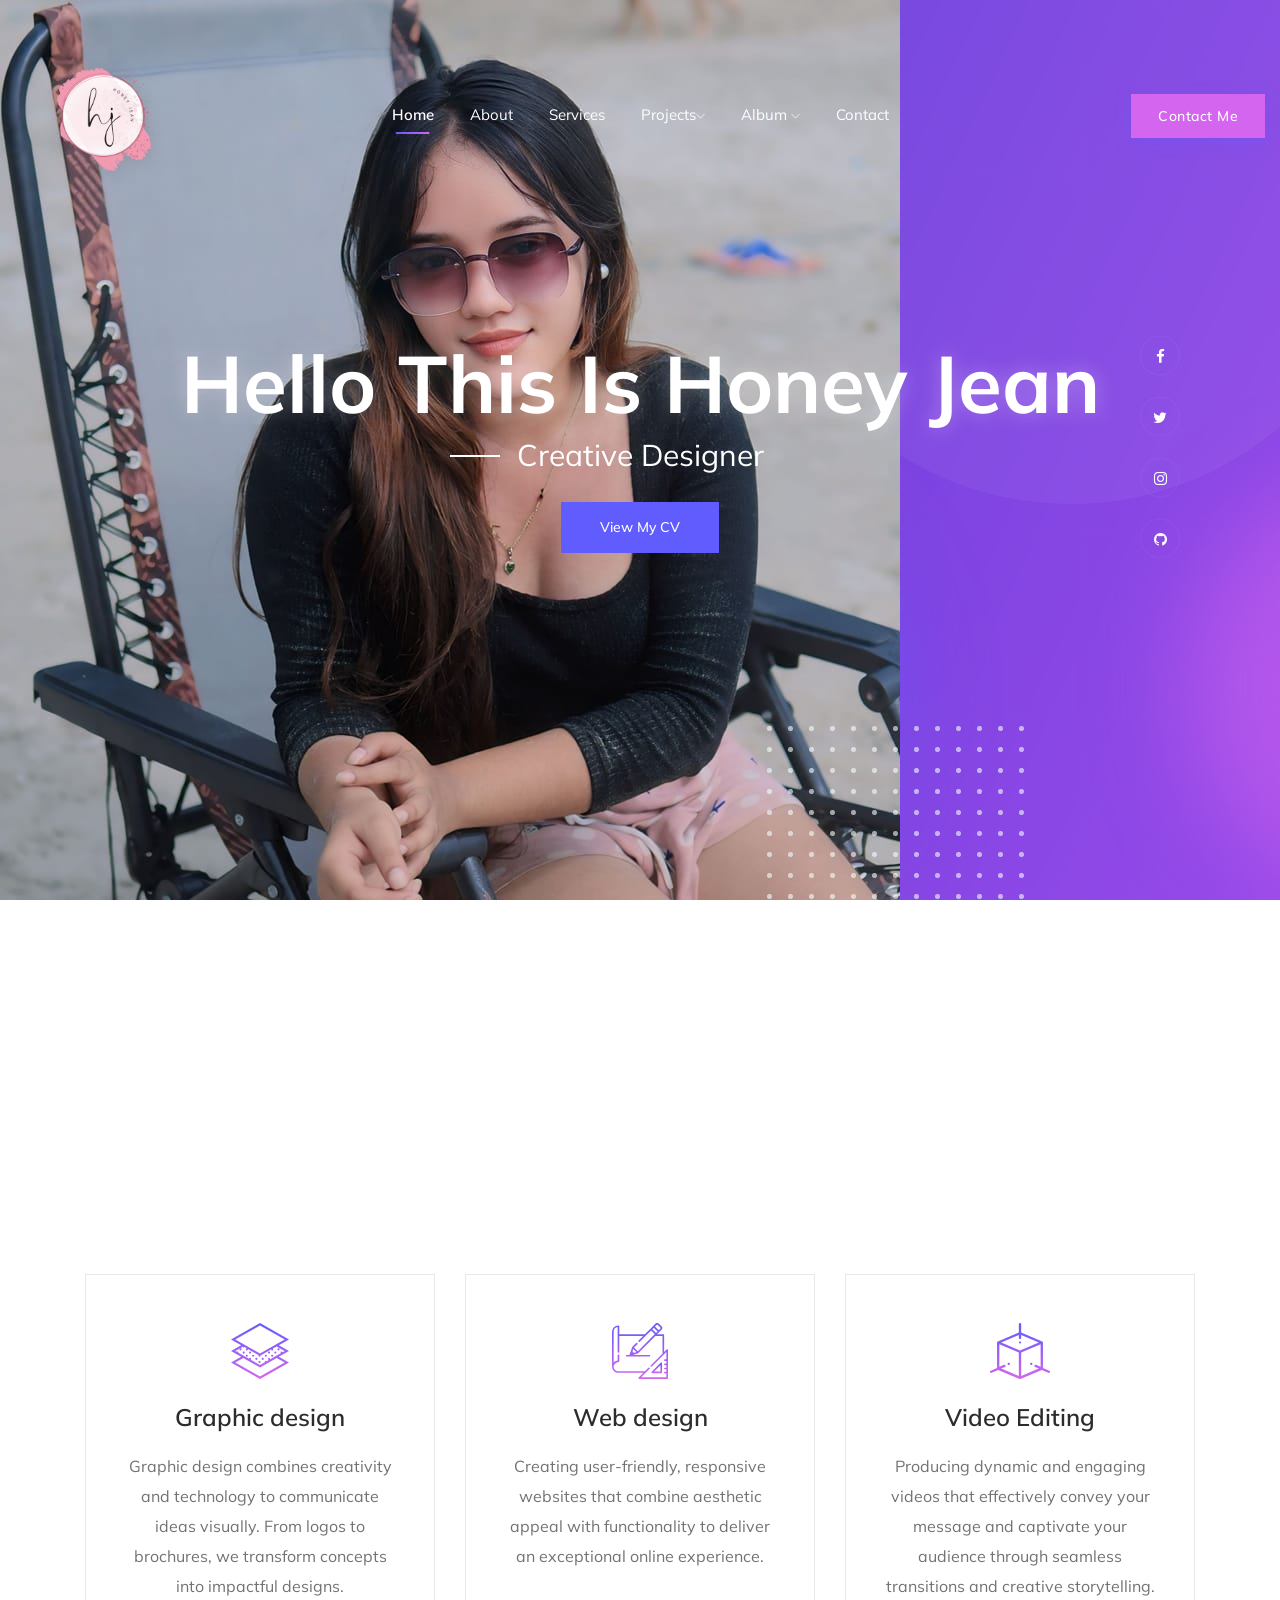
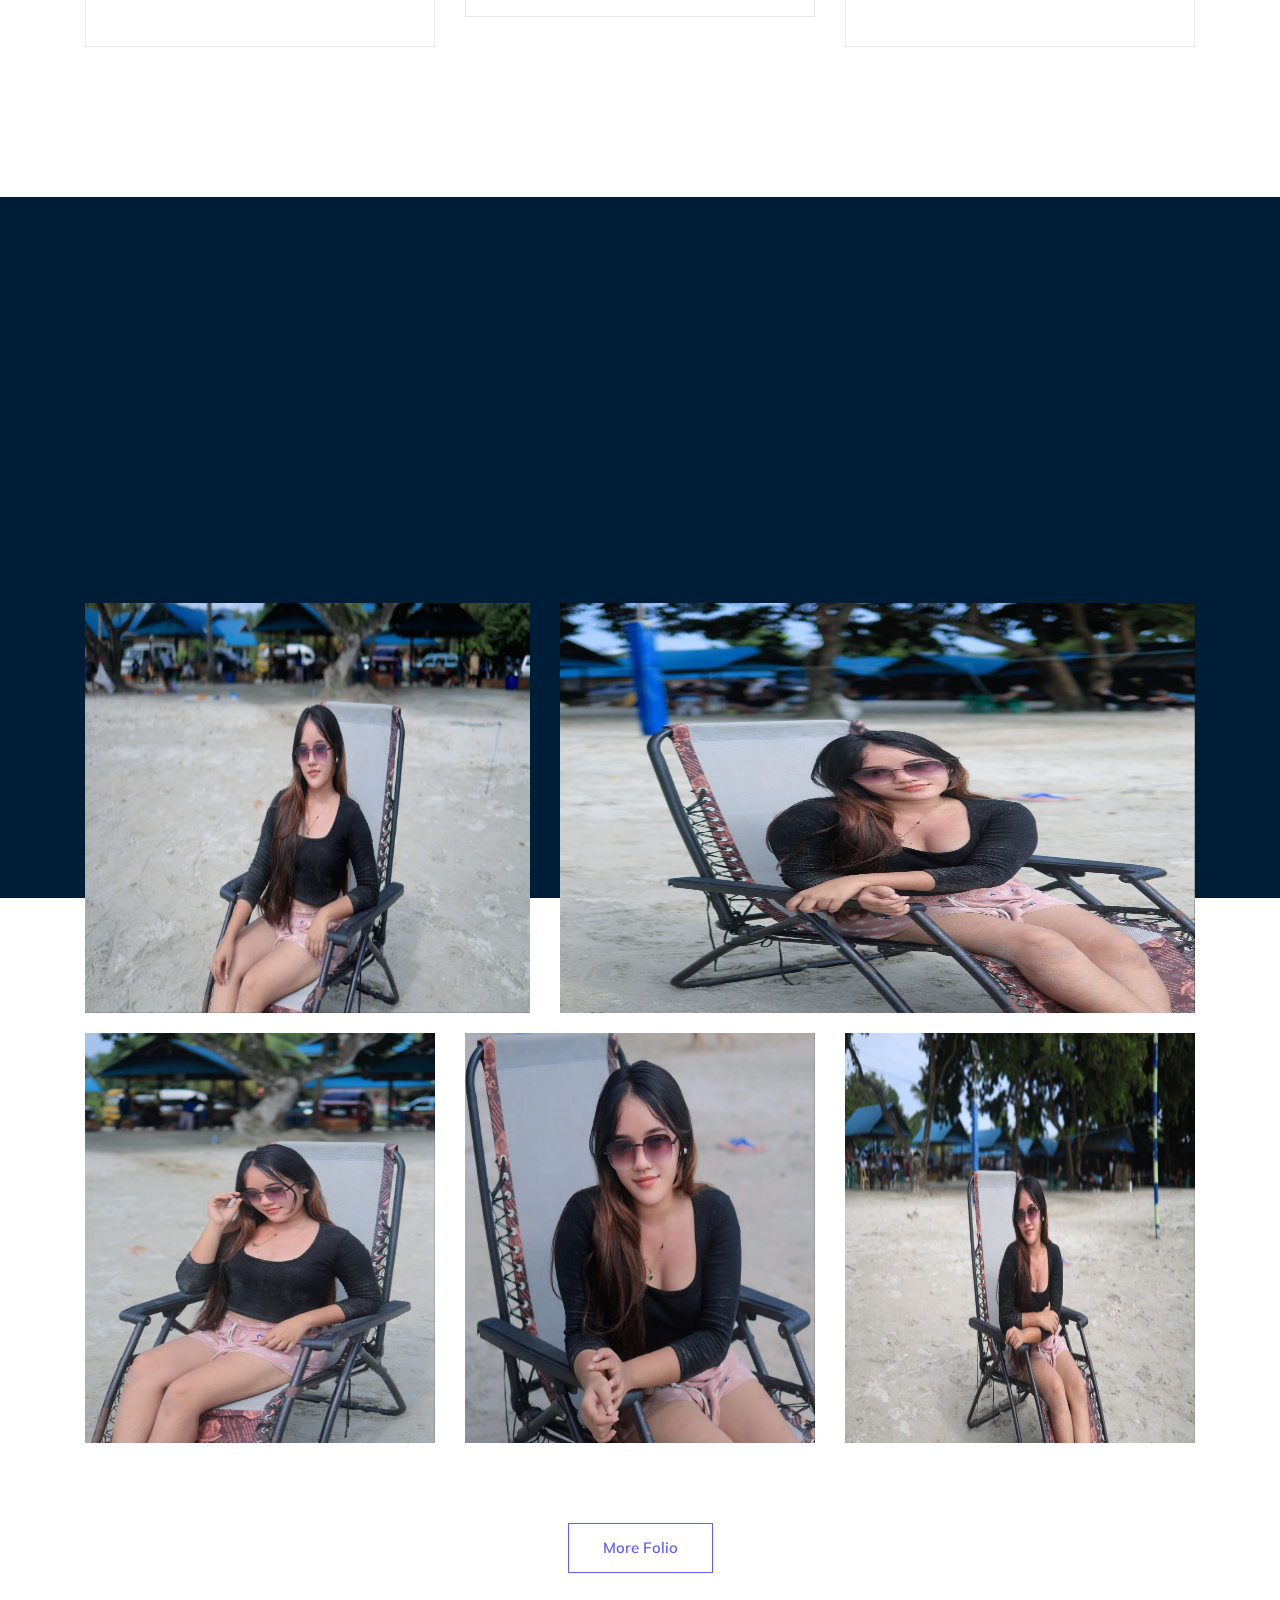
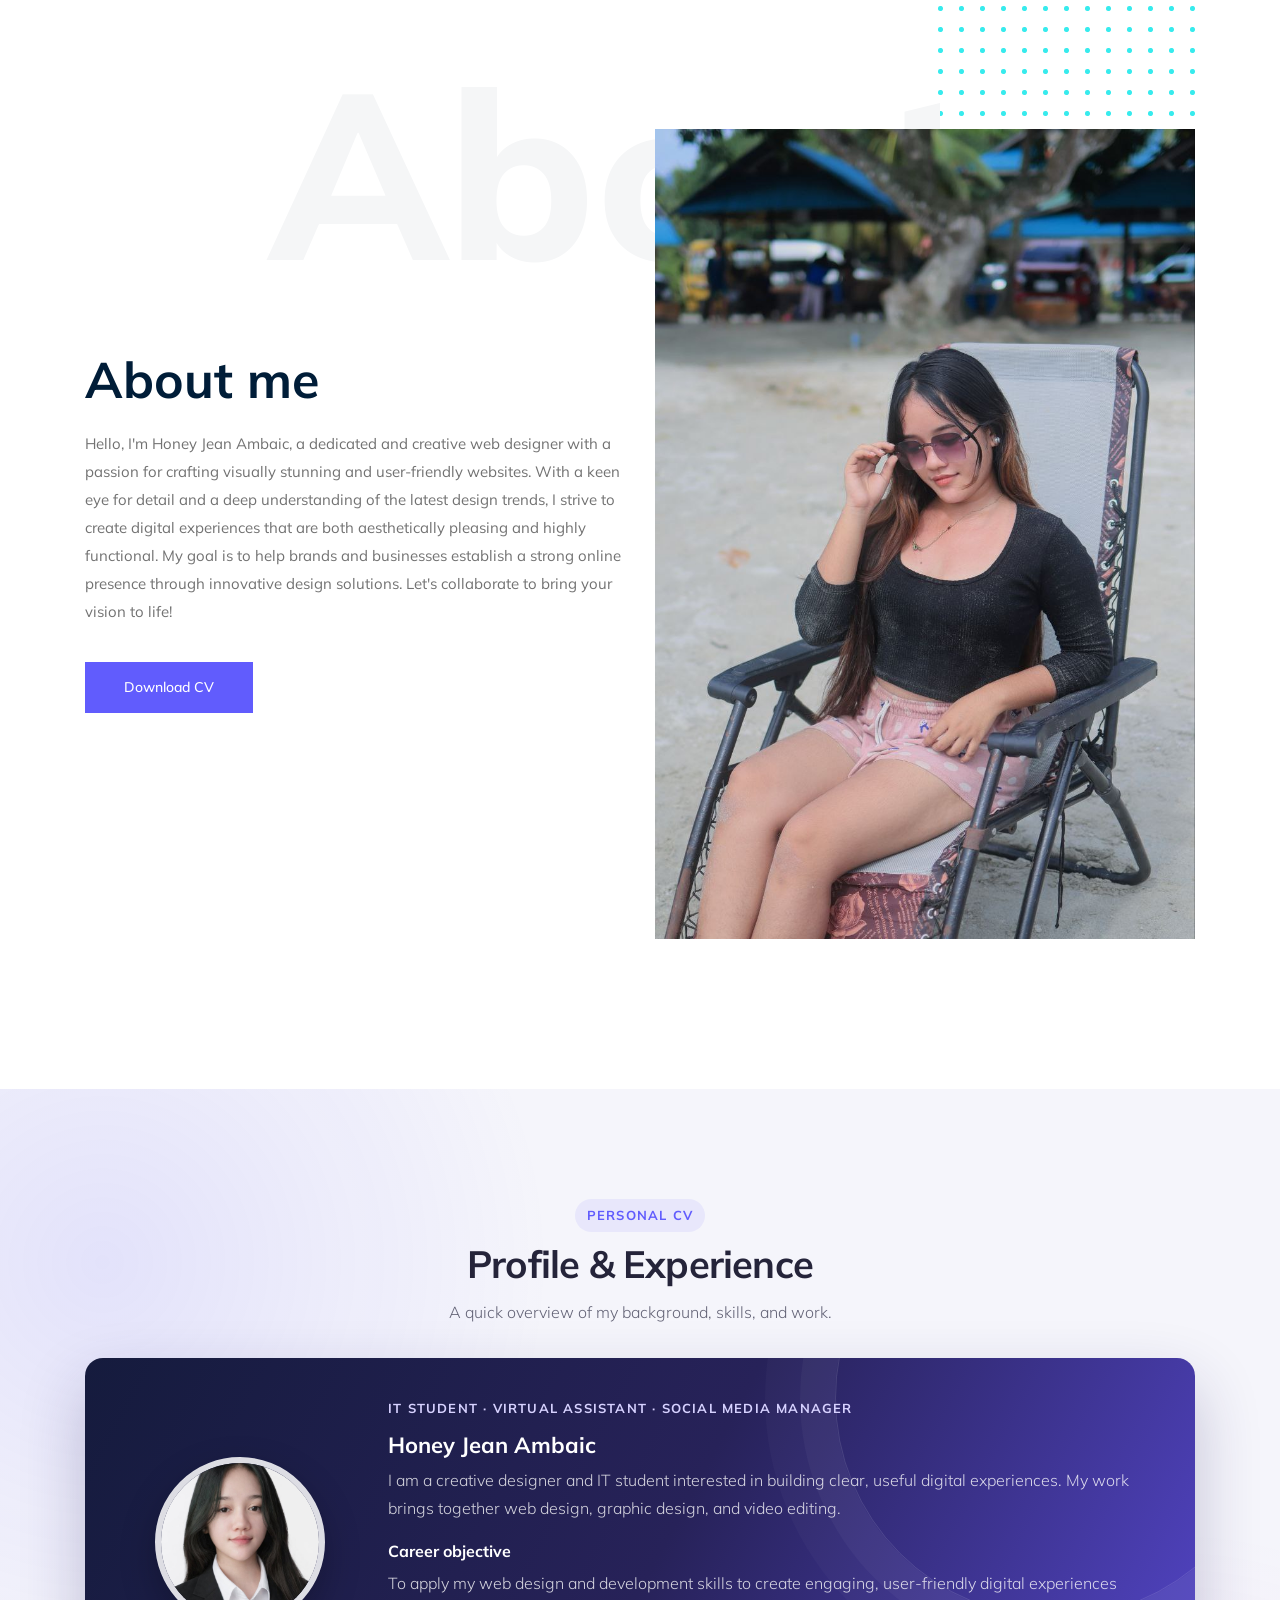
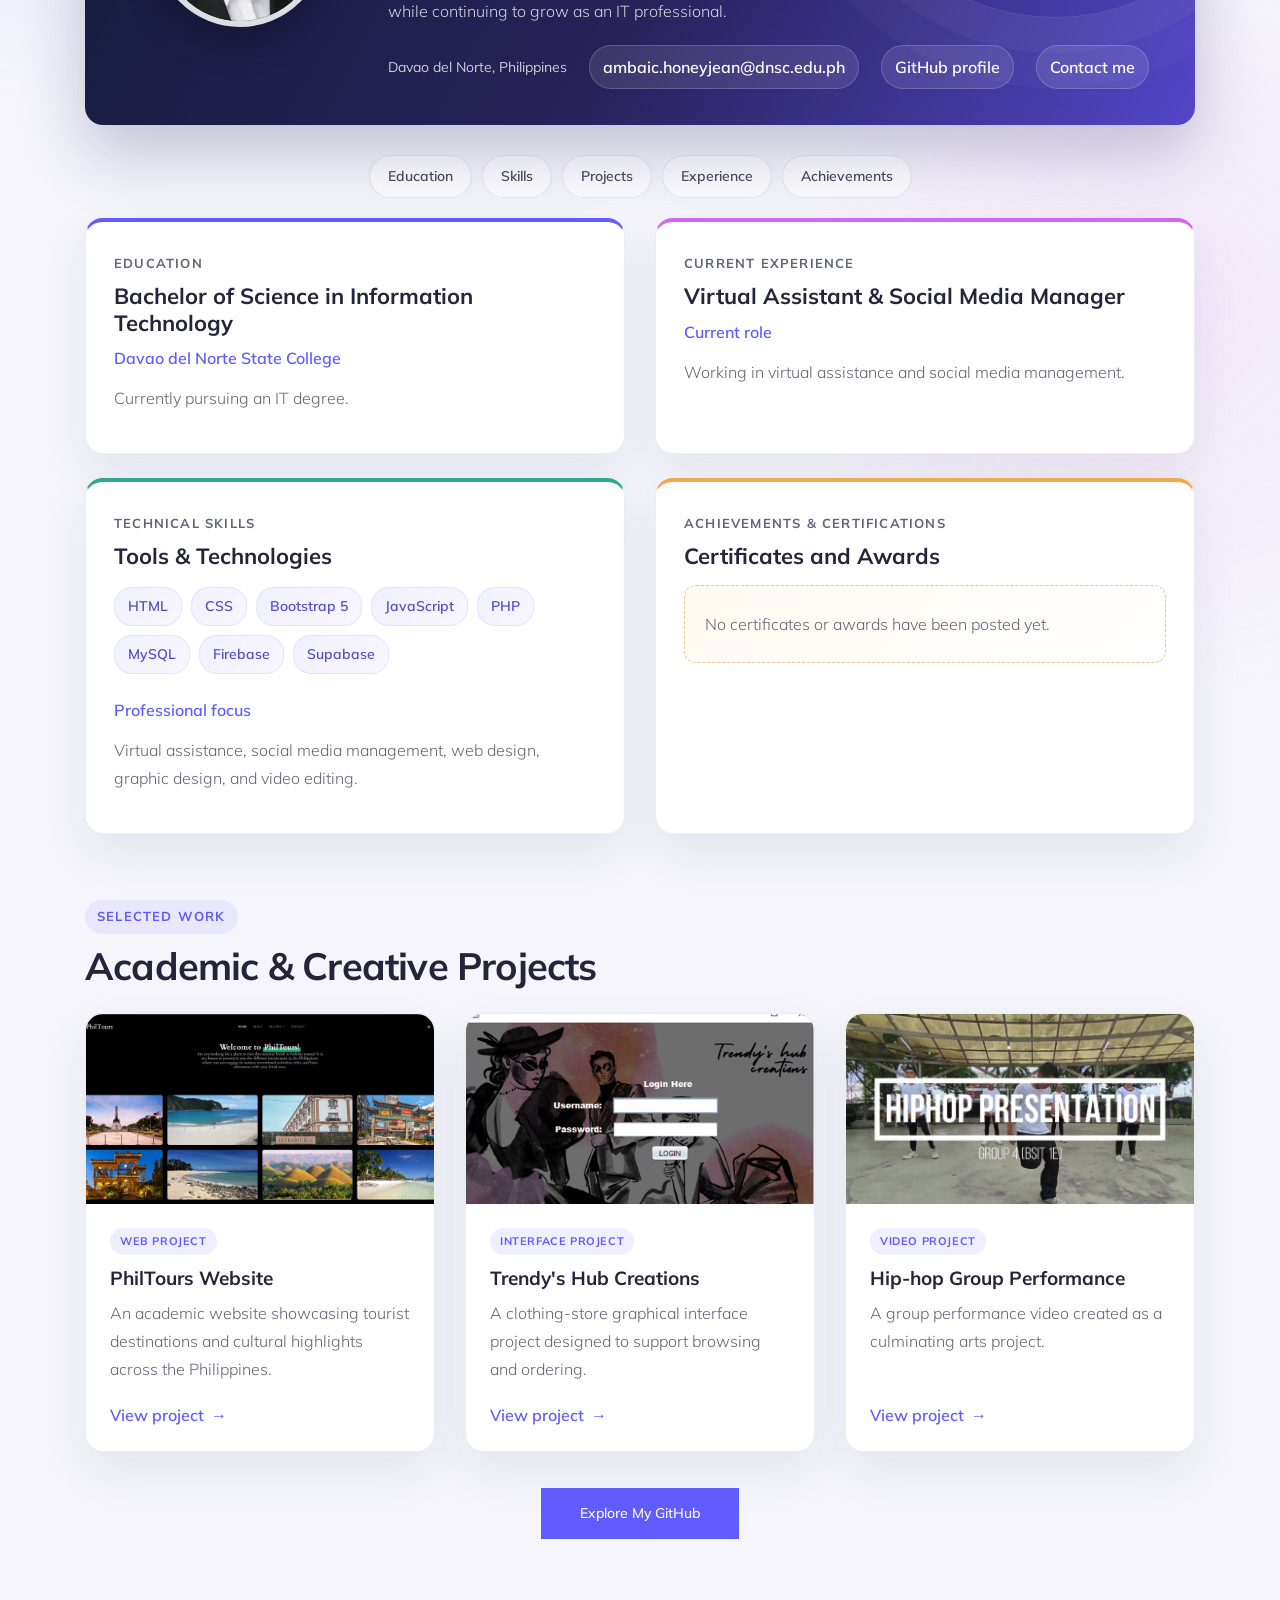
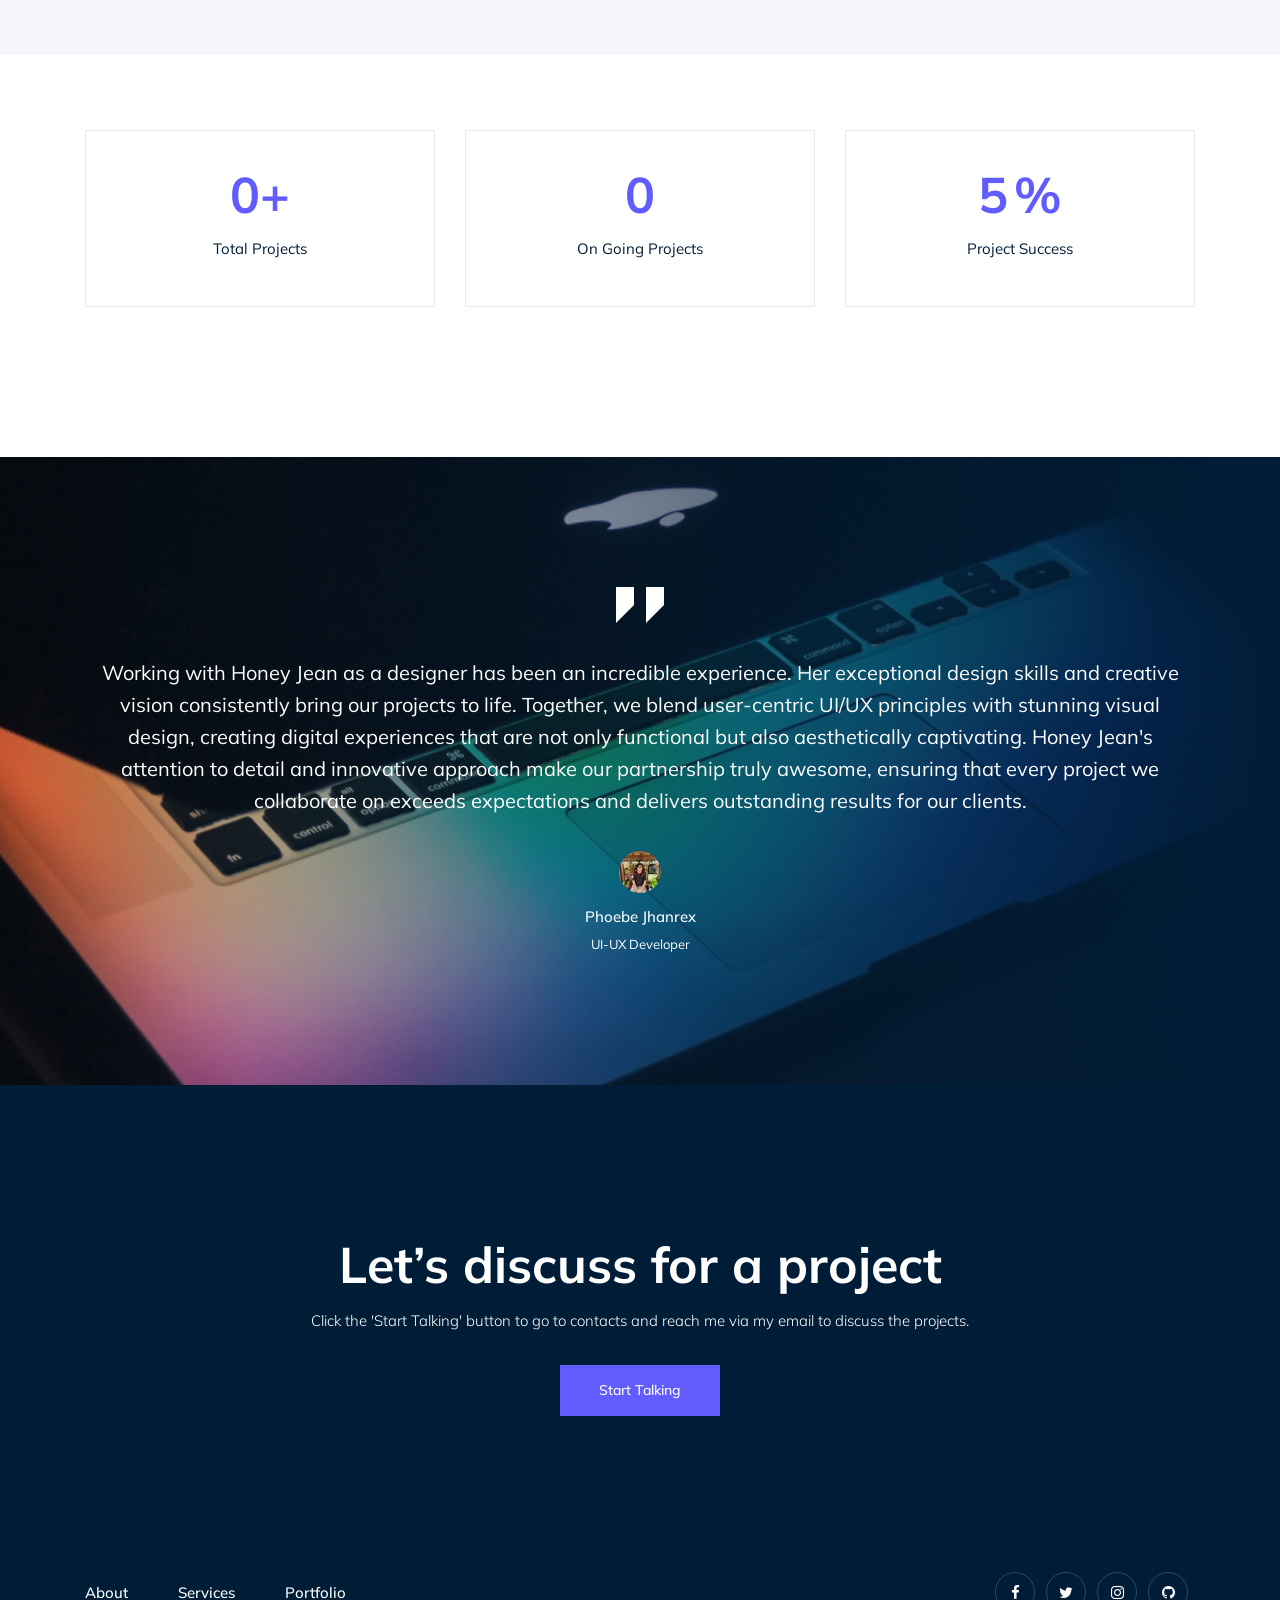
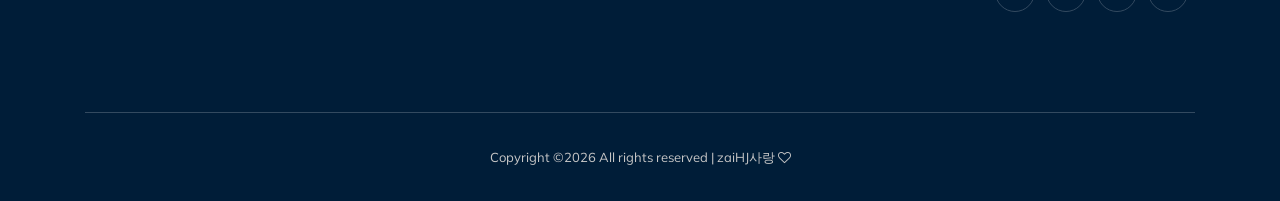
==== commit 7fb9c47b: "Refactor code structure for improved readability and maintainability" ====
--- a/index.html
+++ b/index.html
@@ -308,7 +308,7 @@
             <div class="cv-profile-card">
                 <div class="row align-items-center">
                     <div class="col-lg-3 text-center">
-                        <img class="cv-profile-photo" src="img/about/aboutme.jpg" alt="Portrait of Honey Jean Ambaic">
+                        <img class="cv-profile-photo" src="img/about/cvphoto.jpg" alt="Portrait of Honey Jean Ambaic">
                     </div>
                     <div class="col-lg-9">
                         <p class="cv-eyebrow">IT Student · Virtual Assistant · Social Media Manager</p>
